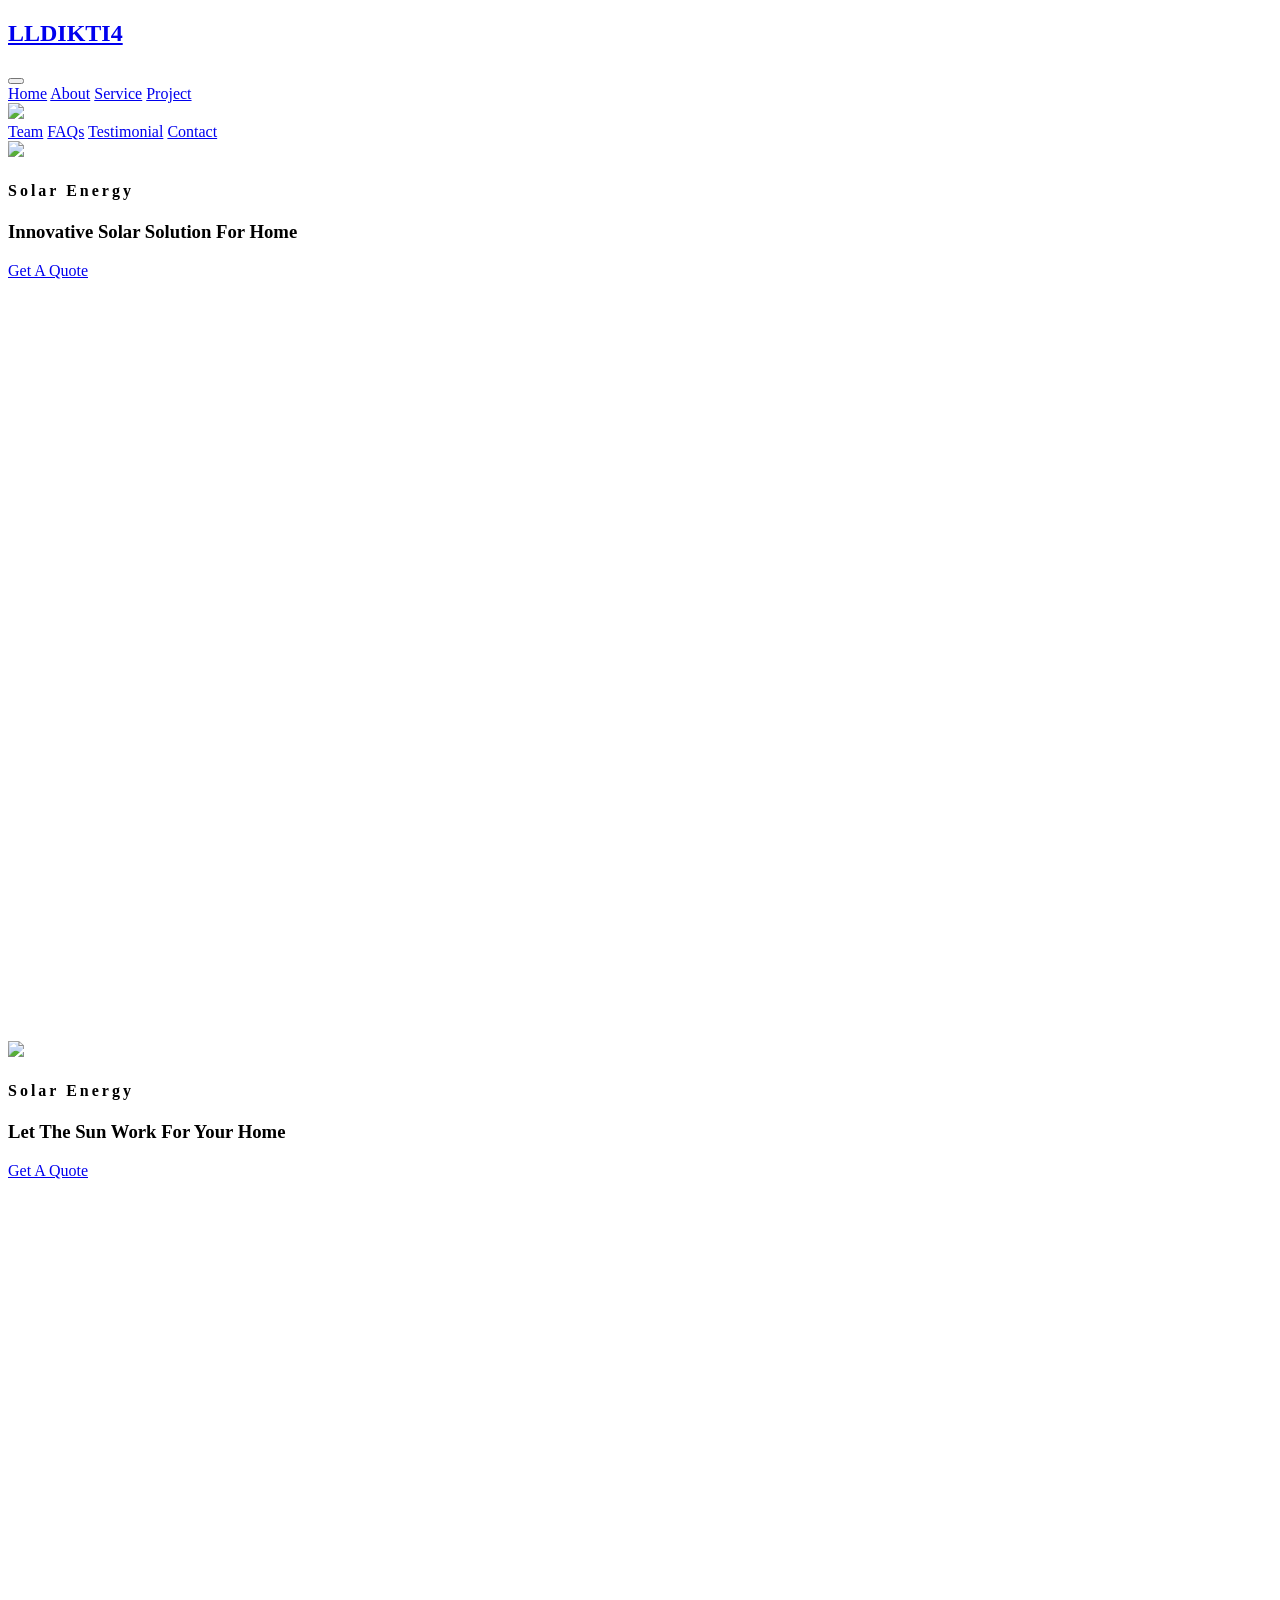
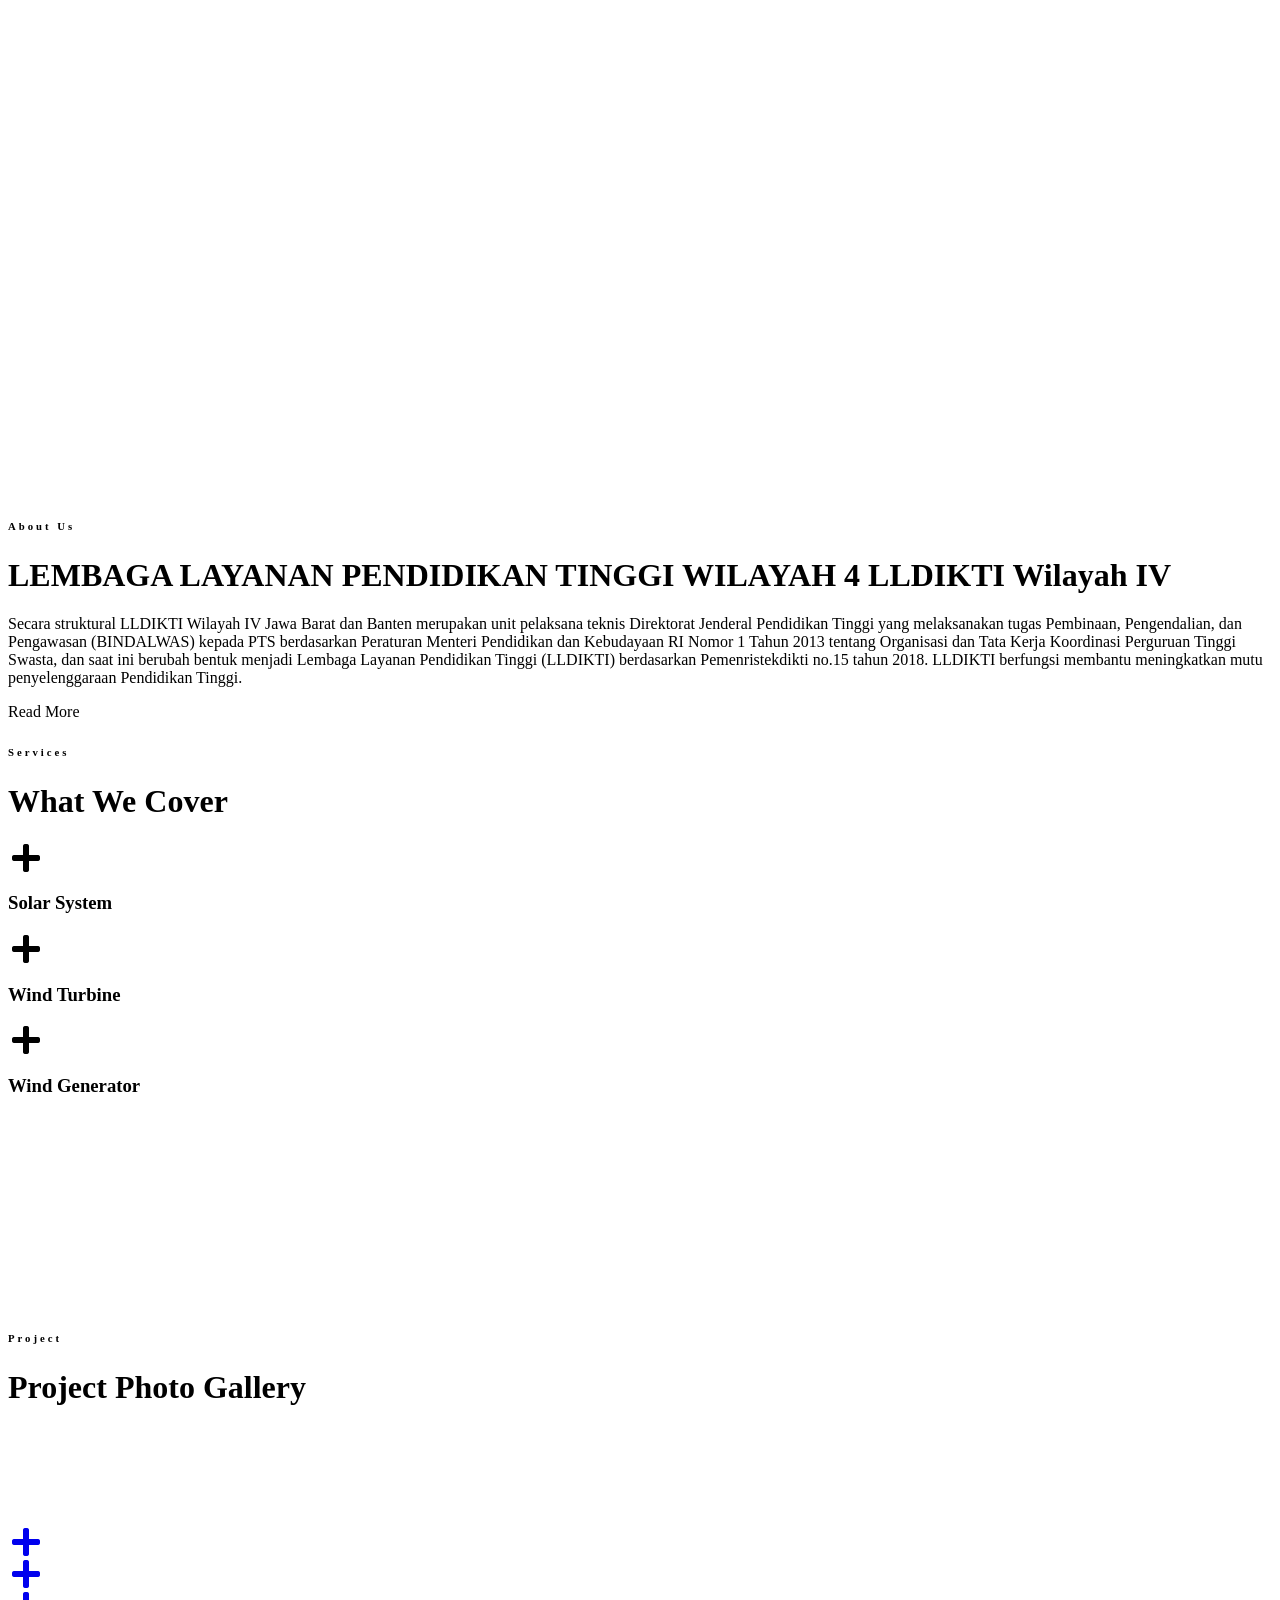
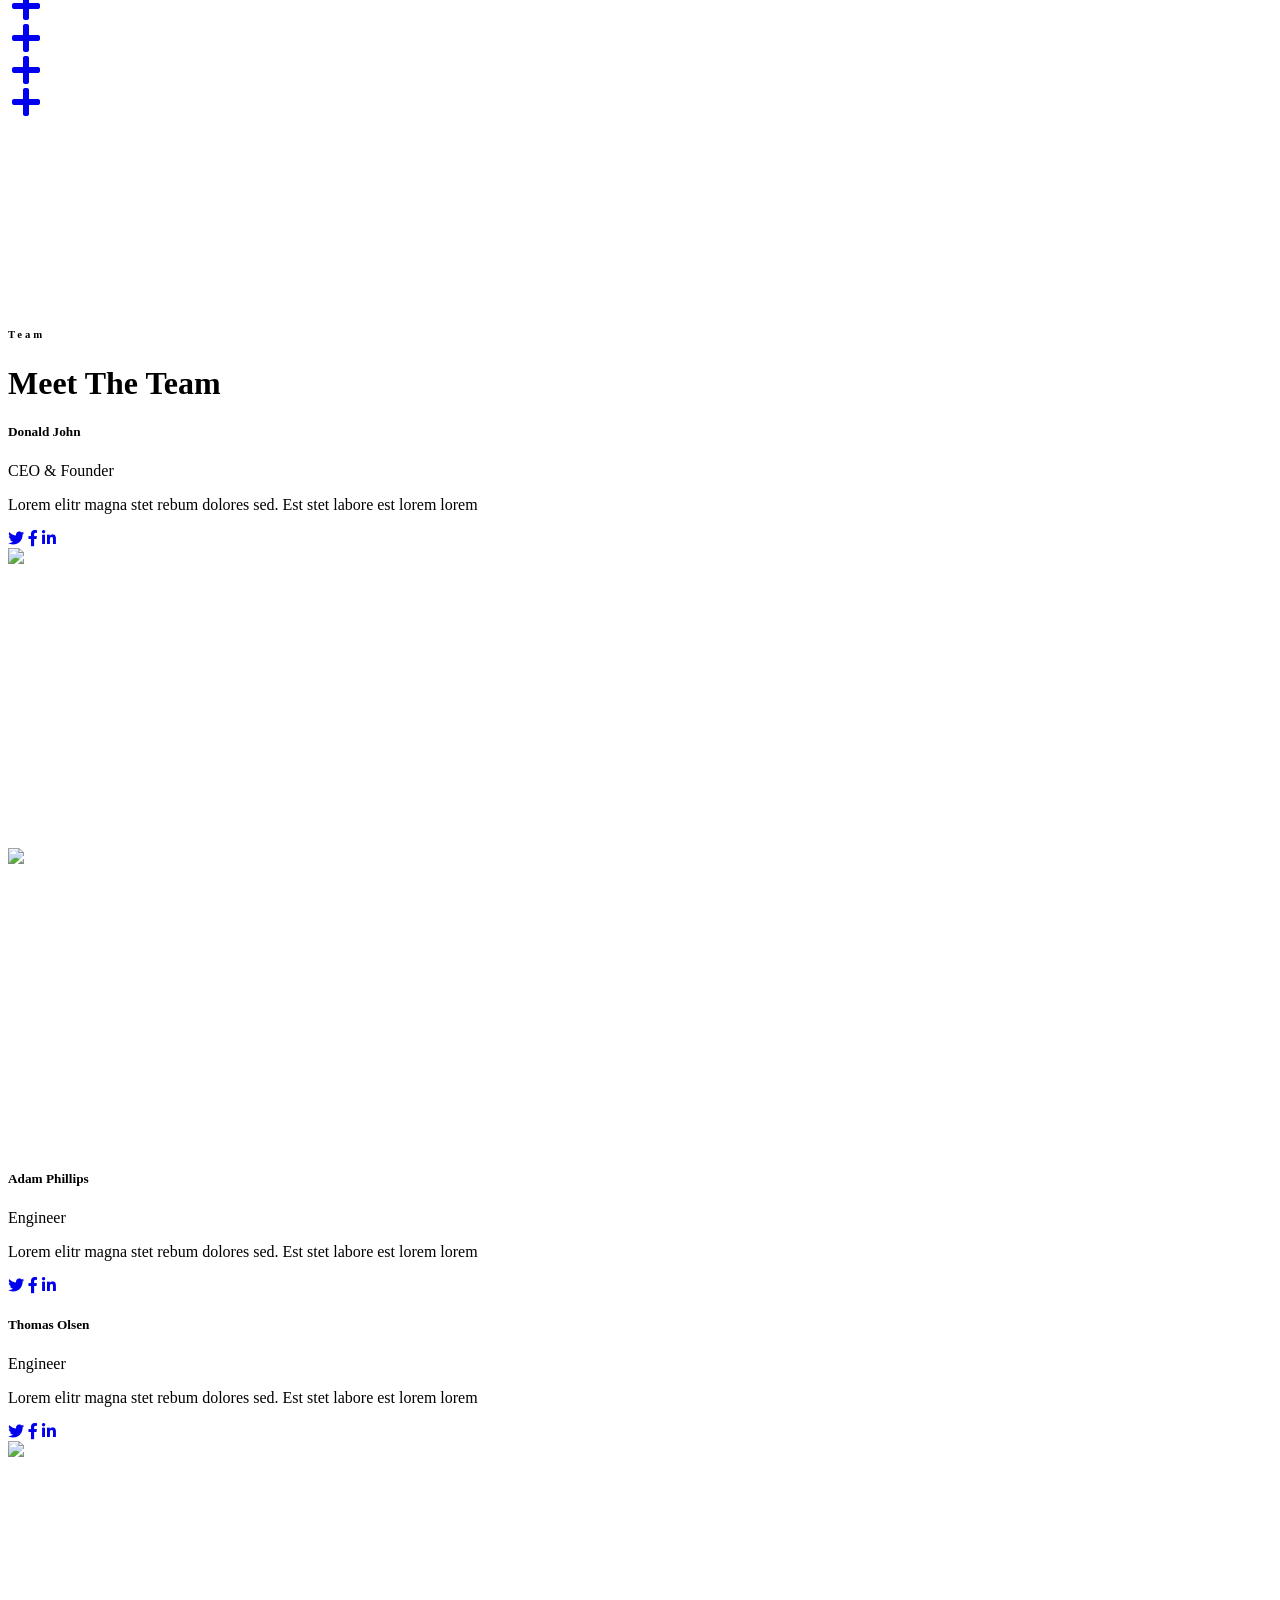
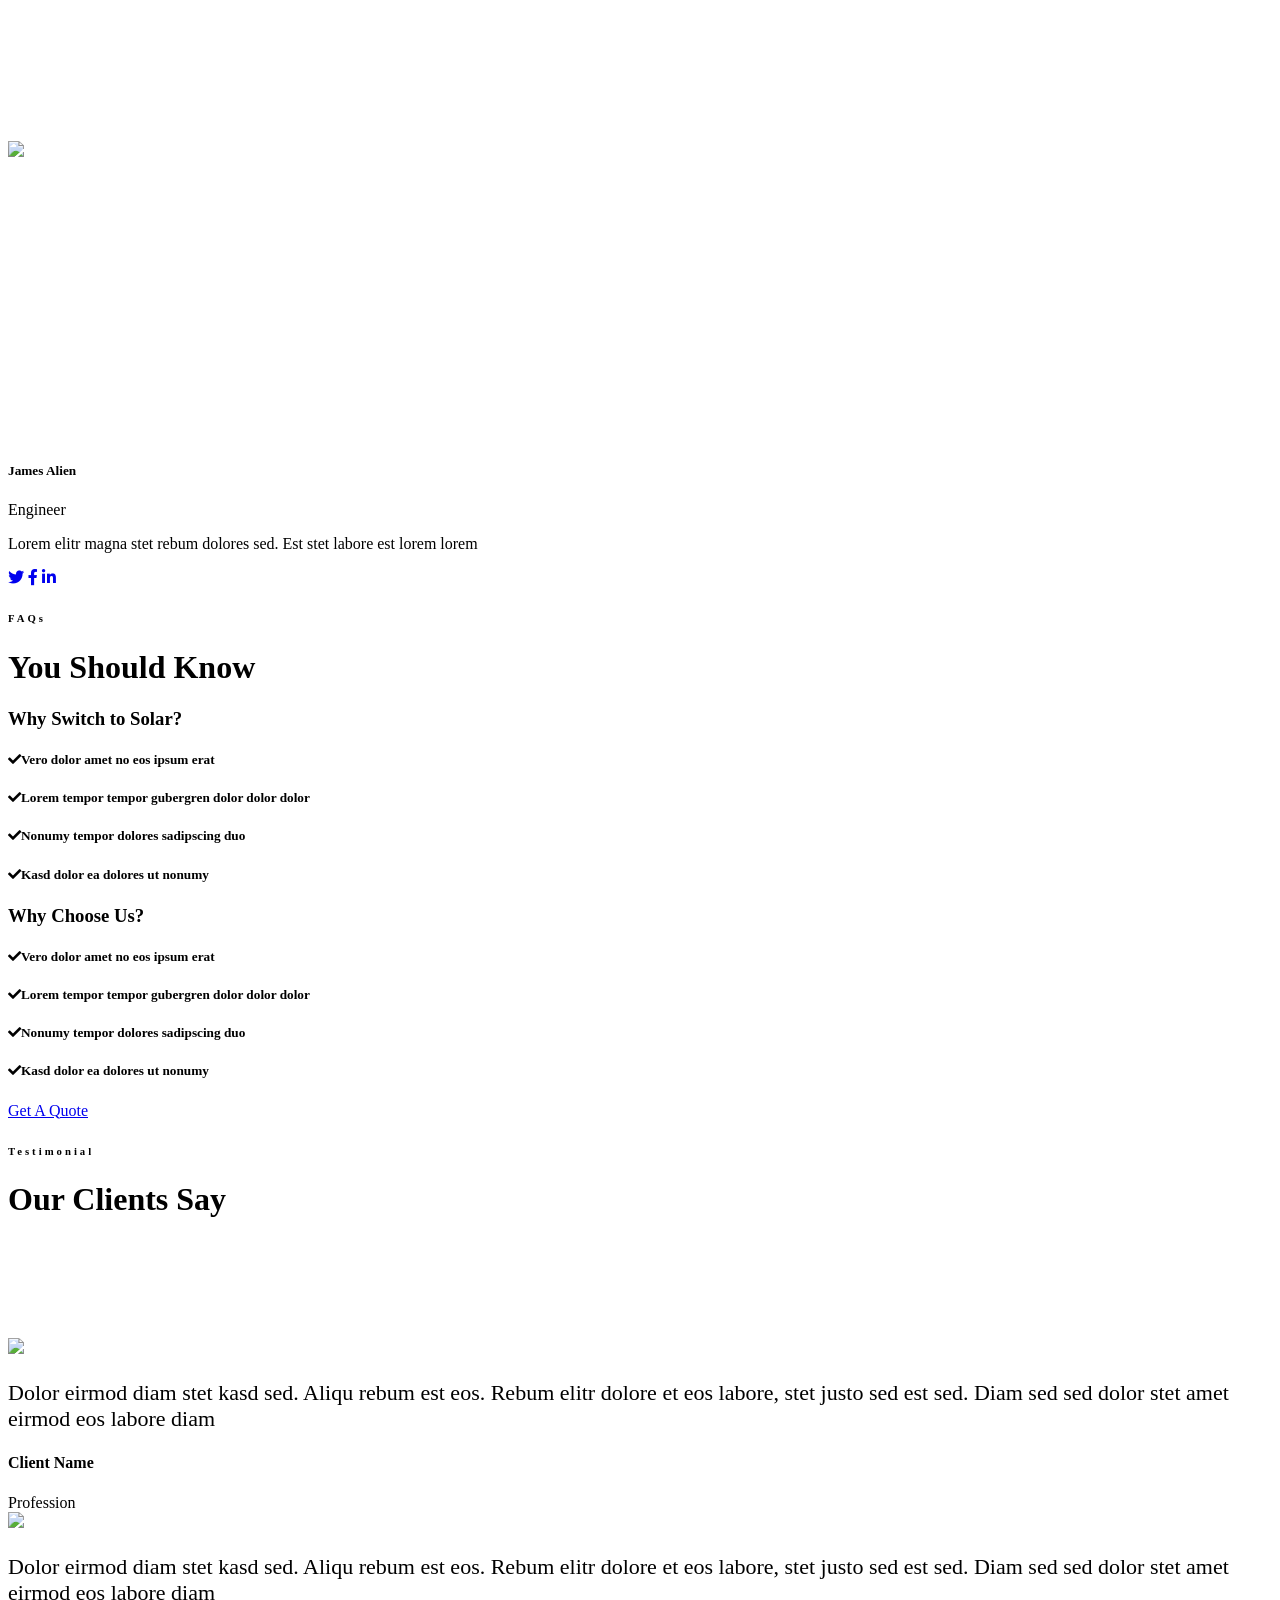
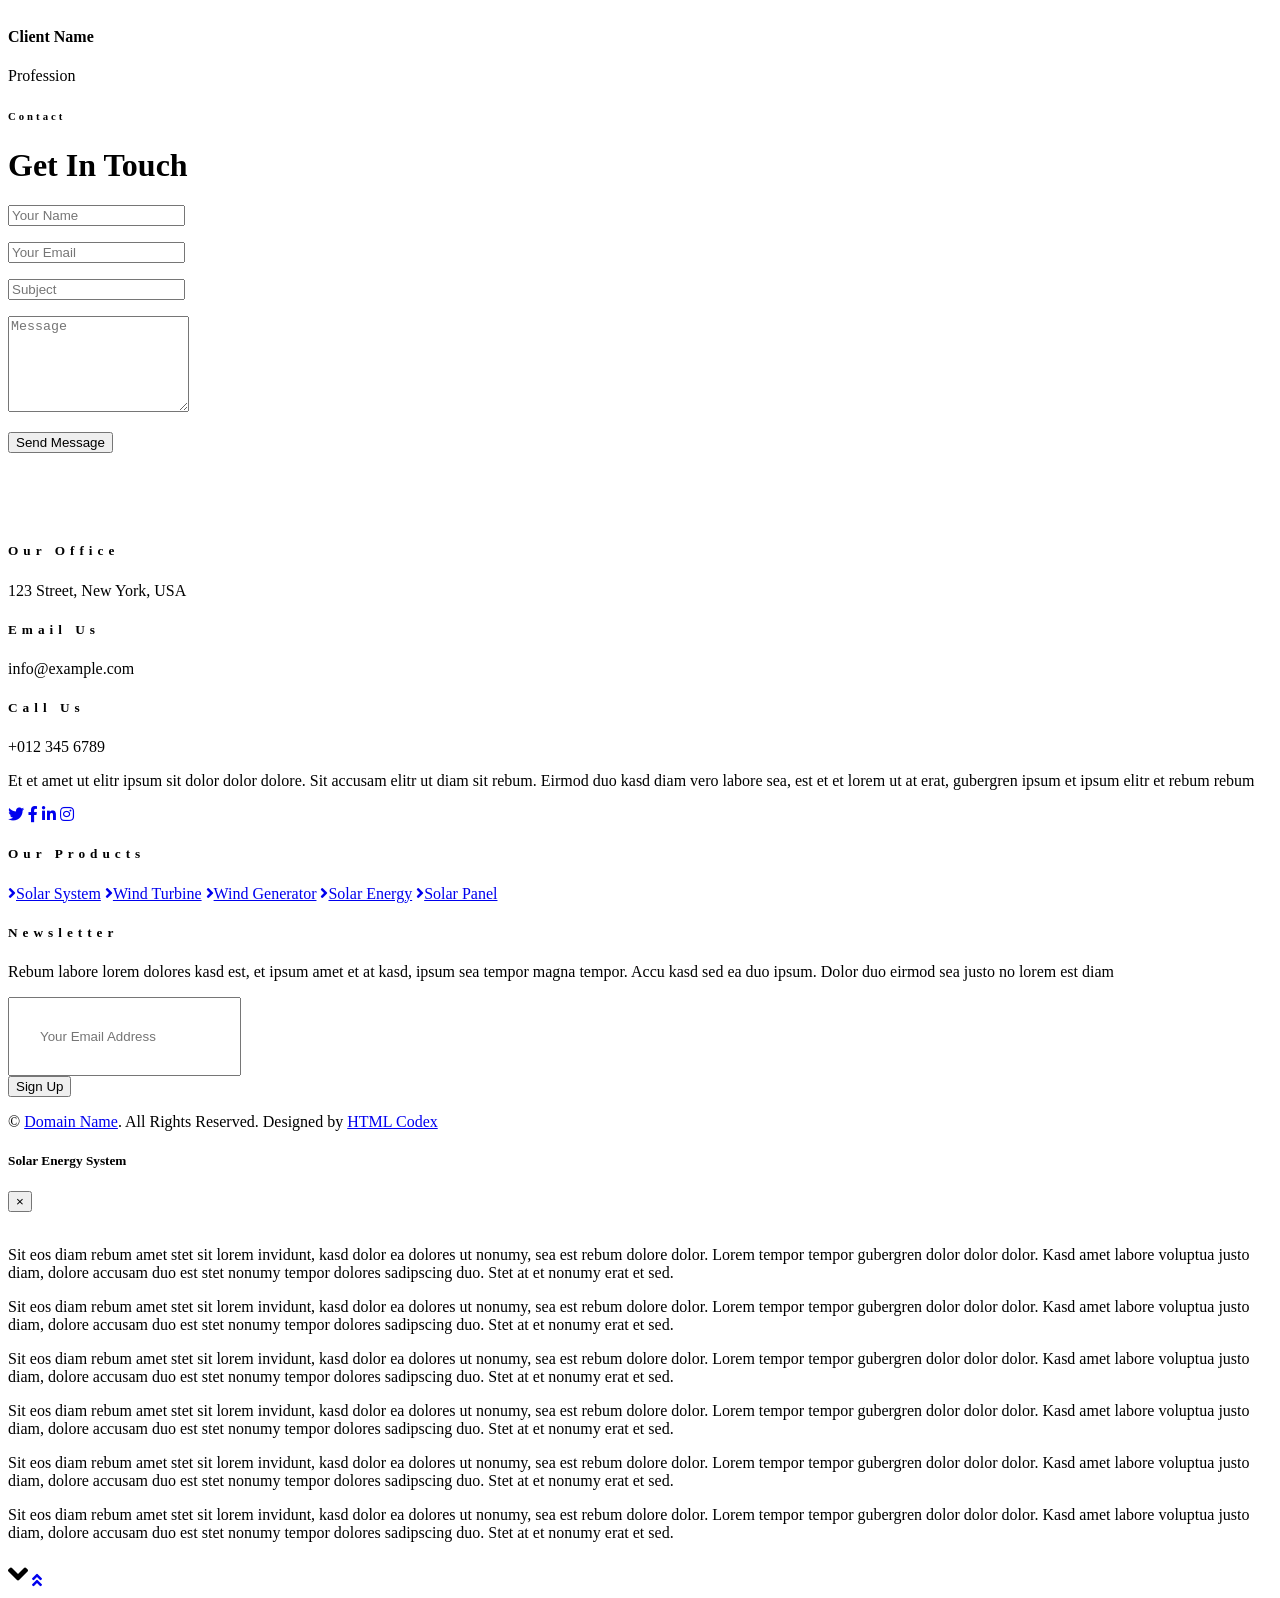
==== websimple/index.html @ 503d49d3 "Add Index" ====
<!DOCTYPE html>
<html lang="en">

<head>
    <meta charset="utf-8">
    <title>Solar - Solar Energy Website Template</title>
    <meta content="width=device-width, initial-scale=1.0" name="viewport">
    <meta content="Free HTML Templates" name="keywords">
    <meta content="Free HTML Templates" name="description">

    <!-- Favicon -->
    <link href="img/favicon.ico" rel="icon">

    <!-- Google Web Fonts -->
    <link rel="preconnect" href="https://fonts.gstatic.com">
    <link href="https://fonts.googleapis.com/css2?family=Montserrat&family=Roboto:wght@500;700&display=swap" rel="stylesheet"> 

    <!-- Font Awesome -->
    <link href="https://cdnjs.cloudflare.com/ajax/libs/font-awesome/5.10.0/css/all.min.css" rel="stylesheet">

    <!-- Libraries Stylesheet -->
    <link href="lib/owlcarousel/assets/owl.carousel.min.css" rel="stylesheet">
    <link href="lib/lightbox/css/lightbox.min.css" rel="stylesheet">

    <!-- Customized Bootstrap Stylesheet -->
    <link href="css/style.css" rel="stylesheet">
</head>

<body data-spy="scroll" data-target=".navbar" data-offset="51">
    <!-- Navbar Start -->
    <nav class="navbar fixed-top shadow-sm navbar-expand-lg bg-dark navbar-dark py-1 py-lg-0 px-lg-5">
        <a href="index.html" class="navbar-brand d-block d-lg-none">
            <h1 class="display-4 text-white text-uppercase m-0">LLDIKTI4</h1>
        </a>
        <button type="button" class="navbar-toggler" data-toggle="collapse" data-target="#navbarCollapse">
            <span class="navbar-toggler-icon"></span>
        </button>
        <div class="collapse navbar-collapse justify-content-between" id="navbarCollapse">
            <div class="navbar-nav ml-auto py-0">
                <a href="#home" class="nav-item nav-link active">Home</a>
                <a href="#about" class="nav-item nav-link">About</a>
                <a href="#service" class="nav-item nav-link">Service</a>
                <a href="#project" class="nav-item nav-link">Project</a>
            </div>
            <a href="index.html" class="navbar-brand bg-primary px-4 mx-3 d-none d-lg-block">
                <img class="navbar-brand bg-primary px-4 mx-3 d-none d-lg-block" src="https://i0.wp.com/www.lldikti4.id/wp-content/uploads/2021/09/LLDIKTI-LOGOrev1-1.png?resize=300%2C56&ssl=1" style="object-fit: cover;">
                
                
            </a>
            <div class="navbar-nav mr-auto py-0">
                <a href="#team" class="nav-item nav-link">Team</a>
                <a href="#faqs" class="nav-item nav-link">FAQs</a>
                <a href="#testimonial" class="nav-item nav-link">Testimonial</a>
                <a href="#contact" class="nav-item nav-link">Contact</a>
            </div>
        </div>
    </nav>
    <!-- Navbar End -->


    <!-- Carousel Start -->
    <div class="container-fluid p-0 mb-5 pb-5" id="home">
        <div id="header-carousel" class="carousel slide carousel-fade" data-ride="carousel">
            <div class="carousel-inner">
                <div class="carousel-item position-relative active" style="height: 100vh; min-height: 400px;">
                    <img class="position-absolute w-100 h-100" src="img/carousel-1.jpg" style="object-fit: cover;">
                    <div class="carousel-caption d-flex flex-column align-items-center justify-content-center">
                        <div class="p-3" style="max-width: 900px;">
                            <h4 class="text-white text-uppercase mb-4" style="letter-spacing: 3px;">Solar Energy</h4>
                            <h3 class="display-2 font-secondary text-white mb-4">Innovative Solar Solution For Home</h3>
                            <a class="btn btn-light font-weight-bold py-3 px-5 mt-2 btn-scroll" href="#contact">Get A Quote</a>
                        </div>
                    </div>
                </div>
                <div class="carousel-item position-relative" style="height: 100vh; min-height: 400px;">
                    <img class="position-absolute w-100 h-100" src="img/carousel-2.jpg" style="object-fit: cover;">
                    <div class="carousel-caption d-flex flex-column align-items-center justify-content-center">
                        <div class="p-3" style="max-width: 900px;">
                            <h4 class="text-white text-uppercase mb-4" style="letter-spacing: 3px;">Solar Energy</h4>
                            <h3 class="display-2 font-secondary text-white mb-4">Let The Sun Work For Your Home</h3>
                            <a class="btn btn-light font-weight-bold py-3 px-5 mt-2 btn-scroll" href="#contact">Get A Quote</a>
                        </div>
                    </div>
                </div>
            </div>
            <a class="carousel-control-prev justify-content-start" href="#header-carousel" data-slide="prev">
                <div class="btn btn-primary px-0" style="width: 68px; height: 68px;">
                    <span class="carousel-control-prev-icon mt-3"></span>
                </div>
            </a>
            <a class="carousel-control-next justify-content-end" href="#header-carousel" data-slide="next">
                <div class="btn btn-primary px-0" style="width: 68px; height: 68px;">
                    <span class="carousel-control-next-icon mt-3"></span>
                </div>
            </a>
        </div>
    </div>
    <!-- Carousel End -->


    <!-- About Start -->
    <div class="container-fluid py-5" id="about">
        <div class="container py-5">
            <div class="row align-items-center">
                <div class="col-lg-5">
                    <img class="img-fluid mb-4 mb-lg-0" src="img/about.jpg" alt="">
                </div>
                <div class="col-lg-7">
                    <h6 class="text-uppercase text-primary mb-3" style="letter-spacing: 3px;">About Us</h6>
                    <h1 class="display-4 mb-3"><span class="text-primary">LEMBAGA LAYANAN PENDIDIKAN TINGGI WILAYAH 4</span> LLDIKTI Wilayah IV</h1>
                    <p>Secara struktural LLDIKTI Wilayah IV Jawa Barat dan Banten merupakan unit pelaksana teknis Direktorat Jenderal Pendidikan Tinggi yang melaksanakan tugas Pembinaan, Pengendalian, dan Pengawasan (BINDALWAS) kepada PTS berdasarkan Peraturan Menteri Pendidikan dan Kebudayaan RI Nomor 1 Tahun 2013 tentang Organisasi dan Tata Kerja Koordinasi Perguruan Tinggi Swasta, dan saat ini berubah bentuk menjadi Lembaga Layanan Pendidikan Tinggi (LLDIKTI) berdasarkan Pemenristekdikti no.15 tahun 2018. LLDIKTI berfungsi membantu meningkatkan mutu penyelenggaraan Pendidikan Tinggi. </p>
                    <a class="btn btn-primary font-weight-bold py-3 px-5 mt-2" type="button" data-toggle="modal" data-target="#exampleModalLong">Read More</a>
                </div>
            </div>
        </div>
    </div>
    <!-- About End -->


    <!-- Service Start -->
    <div class="container-fluid py-5" id="service">
        <div class="container py-5">
            <div class="section-title position-relative text-center">
                <h6 class="text-uppercase text-primary mb-3" style="letter-spacing: 3px;">Services</h6>
                <h1 class="font-secondary display-4">What We Cover</h1>
            </div>
            <div class="row">
                <div class="col-lg-4 mb-3">
                    <div class="product-item mb-2">
                        <div class="product-img">
                            <img class="img-fluid" src="img/product-1.jpg" alt="">
                            <a type="button" class="btn btn-primary" data-toggle="modal" data-target="#exampleModalLong">
                                <i class="fa fa-2x fa-plus text-white"></i>
                            </a>
                        </div>
                        <div class="bg-secondary text-center p-4">
                            <h3 class="m-0">Solar System</h3>
                        </div>
                    </div>
                </div>
                <div class="col-lg-4 mb-3">
                    <div class="product-item mb-2">
                        <div class="product-img">
                            <img class="img-fluid" src="img/product-2.jpg" alt="">
                            <a type="button" class="btn btn-primary" data-toggle="modal" data-target="#exampleModalLong">
                                <i class="fa fa-2x fa-plus text-white"></i>
                            </a>
                        </div>
                        <div class="bg-secondary text-center p-4">
                            <h3 class="m-0">Wind Turbine</h3>
                        </div>
                    </div>
                </div>
                <div class="col-lg-4 mb-3">
                    <div class="product-item mb-2">
                        <div class="product-img">
                            <img class="img-fluid" src="img/product-3.jpg" alt="">
                            <a type="button" class="btn btn-primary" data-toggle="modal" data-target="#exampleModalLong">
                                <i class="fa fa-2x fa-plus text-white"></i>
                            </a>
                        </div>
                        <div class="bg-secondary text-center p-4">
                            <h3 class="m-0">Wind Generator</h3>
                        </div>
                    </div>
                </div>
            </div>
        </div>
    </div>
    <!-- Service End -->


    <!-- Gallery Start -->
    <div class="container-fluid bg-gallery" id="project" style="padding: 120px 0; margin: 90px 0;">
        <div class="section-title position-relative text-center" style="margin-bottom: 120px;">
            <h6 class="text-uppercase text-primary mb-3" style="letter-spacing: 3px;">Project</h6>
            <h1 class="font-secondary display-4 text-white">Project Photo Gallery</h1>
        </div>
        <div class="owl-carousel gallery-carousel">
            <div class="gallery-item">
                <img class="img-fluid w-100" src="img/gallery-1.jpg" alt="">
                <a class="btn btn-primary" href="img/gallery-1.jpg" data-lightbox="gallery">
                    <i class="fa fa-2x fa-plus text-white"></i>
                </a>
            </div>
            <div class="gallery-item">
                <img class="img-fluid w-100" src="img/gallery-2.jpg" alt="">
                <a class="btn btn-primary" href="img/gallery-2.jpg" data-lightbox="gallery">
                    <i class="fa fa-2x fa-plus text-white"></i>
                </a>
            </div>
            <div class="gallery-item">
                <img class="img-fluid w-100" src="img/gallery-3.jpg" alt="">
                <a class="btn btn-primary" href="img/gallery-3.jpg" data-lightbox="gallery">
                    <i class="fa fa-2x fa-plus text-white"></i>
                </a>
            </div>
            <div class="gallery-item">
                <img class="img-fluid w-100" src="img/gallery-4.jpg" alt="">
                <a class="btn btn-primary" href="img/gallery-4.jpg" data-lightbox="gallery">
                    <i class="fa fa-2x fa-plus text-white"></i>
                </a>
            </div>
            <div class="gallery-item">
                <img class="img-fluid w-100" src="img/gallery-5.jpg" alt="">
                <a class="btn btn-primary" href="img/gallery-5.jpg" data-lightbox="gallery">
                    <i class="fa fa-2x fa-plus text-white"></i>
                </a>
            </div>
            <div class="gallery-item">
                <img class="img-fluid w-100" src="img/gallery-6.jpg" alt="">
                <a class="btn btn-primary" href="img/gallery-6.jpg" data-lightbox="gallery">
                    <i class="fa fa-2x fa-plus text-white"></i>
                </a>
            </div>
        </div>
    </div>
    <!-- Gallery End -->


    <!-- Team Start -->
    <div class="container-fluid py-5" id="team">
        <div class="container py-5">
            <div class="section-title position-relative text-center">
                <h6 class="text-uppercase text-primary mb-3" style="letter-spacing: 3px;">Team</h6>
                <h1 class="font-secondary display-4">Meet The Team</h1>
            </div>
            <div class="row justify-content-lg-start m-0 mb-4 pb-2 mb-sm-0 pb-sm-0">
                <div class="col-lg-6 p-0">
                    <div class="row m-0">
                        <div class="col-sm-6 p-0 text-center">
                            <div class="h-100 d-flex flex-column justify-content-center bg-secondary p-4">
                                <h5 class="mb-2">Donald John</h5>
                                <p class="text-muted font-italic mb-2">CEO & Founder</p>
                                <p>Lorem elitr magna stet rebum dolores sed. Est stet labore est lorem lorem</p>
                                <div class="position-relative mb-2">
                                    <a class="btn btn-outline-primary btn-square mr-1" href="#"><i class="fab fa-twitter"></i></a>
                                    <a class="btn btn-outline-primary btn-square mr-1" href="#"><i class="fab fa-facebook-f"></i></a>
                                    <a class="btn btn-outline-primary btn-square mr-1" href="#"><i class="fab fa-linkedin-in"></i></a>
                                </div>
                            </div>
                        </div>
                        <div class="col-sm-6 p-0" style="min-height: 300px;">
                            <img class="position-absolute w-100 h-100" src="img/team-1.jpg" style="object-fit: cover;">
                        </div>
                    </div>
                </div>
            </div>
            <div class="row justify-content-lg-end m-0 mb-4 pb-2 mb-sm-0 pb-sm-0">
                <div class="col-lg-6 p-0">
                    <div class="row m-0">
                        <div class="col-sm-6 p-0" style="min-height: 300px;">
                            <img class="position-absolute w-100 h-100" src="img/team-2.jpg" style="object-fit: cover;">
                        </div>
                        <div class="col-sm-6 p-0 text-center">
                            <div class="h-100 d-flex flex-column justify-content-center bg-secondary p-4">
                                <h5 class="mb-2">Adam Phillips</h5>
                                <p class="text-muted font-italic mb-2">Engineer</p>
                                <p>Lorem elitr magna stet rebum dolores sed. Est stet labore est lorem lorem</p>
                                <div class="position-relative mb-2">
                                    <a class="btn btn-outline-primary btn-square mr-1" href="#"><i class="fab fa-twitter"></i></a>
                                    <a class="btn btn-outline-primary btn-square mr-1" href="#"><i class="fab fa-facebook-f"></i></a>
                                    <a class="btn btn-outline-primary btn-square mr-1" href="#"><i class="fab fa-linkedin-in"></i></a>
                                </div>
                            </div>
                        </div>
                    </div>
                </div>
            </div>
            <div class="row justify-content-lg-start m-0 mb-4 pb-2 mb-sm-0 pb-sm-0">
                <div class="col-lg-6 p-0">
                    <div class="row m-0">
                        <div class="col-sm-6 p-0 text-center">
                            <div class="h-100 d-flex flex-column justify-content-center bg-secondary p-4">
                                <h5 class="mb-2">Thomas Olsen</h5>
                                <p class="text-muted font-italic mb-2">Engineer</p>
                                <p>Lorem elitr magna stet rebum dolores sed. Est stet labore est lorem lorem</p>
                                <div class="position-relative mb-2">
                                    <a class="btn btn-outline-primary btn-square mr-1" href="#"><i class="fab fa-twitter"></i></a>
                                    <a class="btn btn-outline-primary btn-square mr-1" href="#"><i class="fab fa-facebook-f"></i></a>
                                    <a class="btn btn-outline-primary btn-square mr-1" href="#"><i class="fab fa-linkedin-in"></i></a>
                                </div>
                            </div>
                        </div>
                        <div class="col-sm-6 p-0" style="min-height: 300px;">
                            <img class="position-absolute w-100 h-100" src="img/team-3.jpg" style="object-fit: cover;">
                        </div>
                    </div>
                </div>
            </div>
            <div class="row justify-content-lg-end m-0">
                <div class="col-lg-6 p-0">
                    <div class="row m-0">
                        <div class="col-sm-6 p-0" style="min-height: 300px;">
                            <img class="position-absolute w-100 h-100" src="img/team-4.jpg" style="object-fit: cover;">
                        </div>
                        <div class="col-sm-6 p-0 text-center">
                            <div class="h-100 d-flex flex-column justify-content-center bg-secondary p-4">
                                <h5 class="mb-2">James Alien</h5>
                                <p class="text-muted font-italic mb-2">Engineer</p>
                                <p>Lorem elitr magna stet rebum dolores sed. Est stet labore est lorem lorem</p>
                                <div class="position-relative mb-2">
                                    <a class="btn btn-outline-primary btn-square mr-1" href="#"><i class="fab fa-twitter"></i></a>
                                    <a class="btn btn-outline-primary btn-square mr-1" href="#"><i class="fab fa-facebook-f"></i></a>
                                    <a class="btn btn-outline-primary btn-square mr-1" href="#"><i class="fab fa-linkedin-in"></i></a>
                                </div>
                            </div>
                        </div>
                    </div>
                </div>
            </div>
        </div>
    </div>
    <!-- Team End -->


    <!-- FAQs Start -->
    <div class="container-fluid py-5" id="faqs">
        <div class="container py-5">
            <div class="section-title position-relative text-center">
                <h6 class="text-uppercase text-primary mb-3" style="letter-spacing: 3px;">FAQs</h6>
                <h1 class="display-4">You Should Know</h1>
            </div>
            <div class="row">
                <div class="col-md-6 border-right border-primary">
                    <div class="text-center text-md-right mr-md-3 mb-4 mb-md-0">
                        <h3 class="mb-4">Why Switch to Solar?</h3>
                        <h5 class="mb-3"><i class="fa fa-check text-success float-md-right mr-2 mr-md-0 ml-md-2"></i>Vero dolor amet no eos ipsum erat</h5>
                        <h5 class="mb-3"><i class="fa fa-check text-success float-md-right mr-2 mr-md-0 ml-md-2"></i>Lorem tempor tempor gubergren dolor dolor dolor</h5>
                        <h5 class="mb-3"><i class="fa fa-check text-success float-md-right mr-2 mr-md-0 ml-md-2"></i>Nonumy tempor dolores sadipscing duo</h5>
                        <h5 class="mb-0"><i class="fa fa-check text-success float-md-right mr-2 mr-md-0 ml-md-2"></i>Kasd dolor ea dolores ut nonumy</h5>
                    </div>
                </div>
                <div class="col-md-6">
                    <div class="text-center text-md-left ml-md-3">
                        <h3 class="mb-4">Why Choose Us?</h3>
                        <h5 class="mb-3"><i class="fa fa-check text-success mr-2"></i>Vero dolor amet no eos ipsum erat</h5>
                        <h5 class="mb-3"><i class="fa fa-check text-success mr-2"></i>Lorem tempor tempor gubergren dolor dolor dolor</h5>
                        <h5 class="mb-3"><i class="fa fa-check text-success mr-2"></i>Nonumy tempor dolores sadipscing duo</h5>
                        <h5 class="mb-0"><i class="fa fa-check text-success mr-2"></i>Kasd dolor ea dolores ut nonumy</h5>
                    </div>
                </div>
                <div class="col-md-12 text-center pt-3">
                    <a class="btn btn-primary font-weight-bold py-3 px-5 mt-4 btn-scroll" href="#contact">Get A Quote</a>
                </div>
            </div>
        </div>
    </div>
    <!-- FAQs End -->


    <!-- Testimonial Start -->
    <div class="container-fluid py-5" id="testimonial">
        <div class="container py-5">
            <div class="section-title position-relative text-center" style="margin-bottom: 120px;">
                <h6 class="text-uppercase text-primary mb-3" style="letter-spacing: 3px;">Testimonial</h6>
                <h1 class="display-4">Our Clients Say</h1>
            </div>
            <div class="row justify-content-center">
                <div class="col-lg-8">
                    <div class="owl-carousel testimonial-carousel">
                        <div class="text-center">
                            <img class="img-fluid mx-auto mb-3" src="img/testimonial-1.jpg" style="width: 100px;">
                            <p style="font-size: 22px;">Dolor eirmod diam stet kasd sed. Aliqu rebum est eos. Rebum elitr dolore et eos labore, stet justo sed est sed. Diam sed sed dolor stet amet eirmod eos labore diam</p>
                            <h4>Client Name</h4>
                            <span>Profession</span>
                        </div>
                        <div class="text-center">
                            <img class="img-fluid mx-auto mb-3" src="img/testimonial-2.jpg" style="width: 100px;">
                            <p style="font-size: 22px;">Dolor eirmod diam stet kasd sed. Aliqu rebum est eos. Rebum elitr dolore et eos labore, stet justo sed est sed. Diam sed sed dolor stet amet eirmod eos labore diam</p>
                            <h4>Client Name</h4>
                            <span>Profession</span>
                        </div>
                    </div>
                </div>
            </div>
        </div>
    </div>
    <!-- Testimonial End -->


    <!-- Contact Start -->
    <div class="container-fluid py-5" id="contact">
        <div class="container py-5">
            <div class="section-title position-relative text-center">
                <h6 class="text-uppercase text-primary mb-3" style="letter-spacing: 3px;">Contact</h6>
                <h1 class="font-secondary display-4">Get In Touch</h1>
            </div>
            <div class="row justify-content-center">

                
                <div class="col-lg-8">
                    <div class="contact-form">
                        <div id="success"></div>
                        <form name="sentMessage" id="contactForm" novalidate="novalidate">
                            <div class="form-row">
                                <div class="col-sm-6 control-group">
                                    <input type="text" class="form-control bg-secondary border-0 py-4 px-3" id="name" placeholder="Your Name" required="required" data-validation-required-message="Please enter your name" />
                                    <p class="help-block text-danger"></p>
                                </div>
                                <div class="col-sm-6 control-group">
                                    <input type="email" class="form-control bg-secondary border-0 py-4 px-3" id="email" placeholder="Your Email" required="required" data-validation-required-message="Please enter your email" />
                                    <p class="help-block text-danger"></p>
                                </div>
                            </div>
                            <div class="control-group">
                                <input type="text" class="form-control bg-secondary border-0 py-4 px-3" id="subject" placeholder="Subject" required="required" data-validation-required-message="Please enter a subject" />
                                <p class="help-block text-danger"></p>
                            </div>
                            <div class="control-group">
                                <textarea class="form-control bg-secondary border-0 py-2 px-3" rows="6" id="message" placeholder="Message" required="required" data-validation-required-message="Please enter your message"></textarea>
                                <p class="help-block text-danger"></p>
                            </div>
                            <div class="text-center">
                                <button class="btn btn-primary font-weight-bold py-3 px-5" type="submit" id="sendMessageButton">Send Message</button>
                            </div>
                        </form>
                    </div>
                </div>
            </div>
        </div>
    </div>
    <!-- Contact End -->


    <!-- Footer Start -->
    <div class="container-fluid bg-dark text-white py-5 px-sm-3 px-lg-5" style="margin-top: 90px;">
        <div class="row pt-5">
            <div class="col-12 mb-4 px-4">
                <div class="row mb-5 p-4" style="background: rgba(256, 256, 256, .05);">
                    <div class="col-md-4">
                        <div class="text-md-center">
                            <h5 class="text-primary text-uppercase mb-2" style="letter-spacing: 5px;">Our Office</h5>
                            <p class="mb-4 m-md-0">123 Street, New York, USA</p>
                        </div>
                    </div>
                    <div class="col-md-4">
                        <div class="text-md-center">
                            <h5 class="text-primary text-uppercase mb-2" style="letter-spacing: 5px;">Email Us</h5>
                            <p class="mb-4 m-md-0">info@example.com</p>
                        </div>
                    </div>
                    <div class="col-md-4">
                        <div class="text-md-center">
                            <h5 class="text-primary text-uppercase mb-2" style="letter-spacing: 5px;">Call Us</h5>
                            <p class="m-0">+012 345 6789</p>
                        </div>
                    </div>
                </div>
            </div>
            <div class="col-lg-7 col-md-12">
                <div class="row">
                    <div class="col-md-6 mb-5">
                        <p>Et et amet ut elitr ipsum sit dolor dolor dolore. Sit accusam elitr ut diam sit rebum. Eirmod duo kasd diam vero labore sea, est et et lorem ut at erat, gubergren ipsum et ipsum elitr et rebum rebum</p>
                        <div class="d-flex justify-content-start mt-4">
                            <a class="btn btn-lg btn-outline-light btn-lg-square mr-2" href="#"><i class="fab fa-twitter"></i></a>
                            <a class="btn btn-lg btn-outline-light btn-lg-square mr-2" href="#"><i class="fab fa-facebook-f"></i></a>
                            <a class="btn btn-lg btn-outline-light btn-lg-square mr-2" href="#"><i class="fab fa-linkedin-in"></i></a>
                            <a class="btn btn-lg btn-outline-light btn-lg-square" href="#"><i class="fab fa-instagram"></i></a>
                        </div>
                    </div>
                    <div class="col-md-6 mb-5">
                        <h5 class="text-primary text-uppercase mb-4" style="letter-spacing: 5px;">Our Products</h5>
                        <div class="d-flex flex-column justify-content-start">
                            <a class="text-white btn-scroll mb-2" href="#service"><i class="fa fa-angle-right mr-2"></i>Solar System</a>
                            <a class="text-white btn-scroll mb-2" href="#service"><i class="fa fa-angle-right mr-2"></i>Wind Turbine</a>
                            <a class="text-white btn-scroll mb-2" href="#service"><i class="fa fa-angle-right mr-2"></i>Wind Generator</a>
                            <a class="text-white btn-scroll mb-2" href="#service"><i class="fa fa-angle-right mr-2"></i>Solar Energy</a>
                            <a class="text-white btn-scroll" href="#service"><i class="fa fa-angle-right mr-2"></i>Solar Panel</a>
                        </div>
                    </div>
                </div>
            </div>
            <div class="col-lg-5 col-md-12 mb-5">
                <h5 class="text-primary text-uppercase mb-4" style="letter-spacing: 5px;">Newsletter</h5>
                <p>Rebum labore lorem dolores kasd est, et ipsum amet et at kasd, ipsum sea tempor magna tempor. Accu kasd sed ea duo ipsum. Dolor duo eirmod sea justo no lorem est diam</p>
                <div class="w-100">
                    <div class="input-group">
                        <input type="text" class="form-control border-light" style="padding: 30px;" placeholder="Your Email Address">
                        <div class="input-group-append">
                            <button class="btn btn-primary px-4">Sign Up</button>
                        </div>
                    </div>
                </div>
            </div>
        </div>
    </div>
    <div class="container-fluid bg-dark text-white text-center border-top py-4 px-sm-3 px-md-5" style="border-color: rgba(256, 256, 256, .05) !important;">
        <p class="m-0 text-white">&copy; <a href="#">Domain Name</a>. All Rights Reserved. Designed by <a href="https://htmlcodex.com">HTML Codex</a></p>
    </div>
    <!-- Footer End -->


    

    <!-- Modal -->
    <div class="modal fade" id="exampleModalLong" tabindex="-1" role="dialog" aria-labelledby="exampleModalLongTitle"
        aria-hidden="true">
        <div class="modal-dialog modal-lg" role="document">
            <div class="modal-content">
                <div class="modal-header">
                    <h5 class="modal-title" id="exampleModalLongTitle">Solar Energy System</h5>
                    <button type="button" class="close" data-dismiss="modal" aria-label="Close">
                        <span aria-hidden="true">&times;</span>
                    </button>
                </div>
                <div class="modal-body">
                    <img class="img-fluid mb-4" src="img/carousel-1.jpg" alt="">
                    <p>Sit eos diam rebum amet stet sit lorem invidunt, kasd dolor ea dolores ut nonumy, sea est rebum dolore dolor. Lorem tempor tempor gubergren dolor dolor dolor. Kasd amet labore voluptua justo diam, dolore accusam duo est stet nonumy tempor dolores sadipscing duo. Stet at et nonumy erat et sed.</p>
                    <p>Sit eos diam rebum amet stet sit lorem invidunt, kasd dolor ea dolores ut nonumy, sea est rebum dolore dolor. Lorem tempor tempor gubergren dolor dolor dolor. Kasd amet labore voluptua justo diam, dolore accusam duo est stet nonumy tempor dolores sadipscing duo. Stet at et nonumy erat et sed.</p>
                    <p>Sit eos diam rebum amet stet sit lorem invidunt, kasd dolor ea dolores ut nonumy, sea est rebum dolore dolor. Lorem tempor tempor gubergren dolor dolor dolor. Kasd amet labore voluptua justo diam, dolore accusam duo est stet nonumy tempor dolores sadipscing duo. Stet at et nonumy erat et sed.</p>
                    <p>Sit eos diam rebum amet stet sit lorem invidunt, kasd dolor ea dolores ut nonumy, sea est rebum dolore dolor. Lorem tempor tempor gubergren dolor dolor dolor. Kasd amet labore voluptua justo diam, dolore accusam duo est stet nonumy tempor dolores sadipscing duo. Stet at et nonumy erat et sed.</p>
                    <p>Sit eos diam rebum amet stet sit lorem invidunt, kasd dolor ea dolores ut nonumy, sea est rebum dolore dolor. Lorem tempor tempor gubergren dolor dolor dolor. Kasd amet labore voluptua justo diam, dolore accusam duo est stet nonumy tempor dolores sadipscing duo. Stet at et nonumy erat et sed.</p>
                    <p>Sit eos diam rebum amet stet sit lorem invidunt, kasd dolor ea dolores ut nonumy, sea est rebum dolore dolor. Lorem tempor tempor gubergren dolor dolor dolor. Kasd amet labore voluptua justo diam, dolore accusam duo est stet nonumy tempor dolores sadipscing duo. Stet at et nonumy erat et sed.</p>
                </div>
            </div>
        </div>
    </div>
    <!-- Modal -->


    <!-- Scroll to Bottom -->
    <i class="fa fa-2x fa-angle-down text-white scroll-to-bottom"></i>

    <!-- Back to Top -->
    <a href="#" class="btn btn-lg btn-outline-primary btn-lg-square back-to-top"><i class="fa fa-angle-double-up"></i></a>


    <!-- JavaScript Libraries -->
    <script src="https://code.jquery.com/jquery-3.4.1.min.js"></script>
    <script src="https://stackpath.bootstrapcdn.com/bootstrap/4.4.1/js/bootstrap.bundle.min.js"></script>
    <script src="lib/easing/easing.min.js"></script>
    <script src="lib/waypoints/waypoints.min.js"></script>
    <script src="lib/owlcarousel/owl.carousel.min.js"></script>
    <script src="lib/isotope/isotope.pkgd.min.js"></script>
    <script src="lib/lightbox/js/lightbox.min.js"></script>

    <!-- Contact Javascript File -->
    <script src="mail/jqBootstrapValidation.min.js"></script>
    <script src="mail/contact.js"></script>

    <!-- Template Javascript -->
    <script src="js/main.js"></script>
</body>

</html>
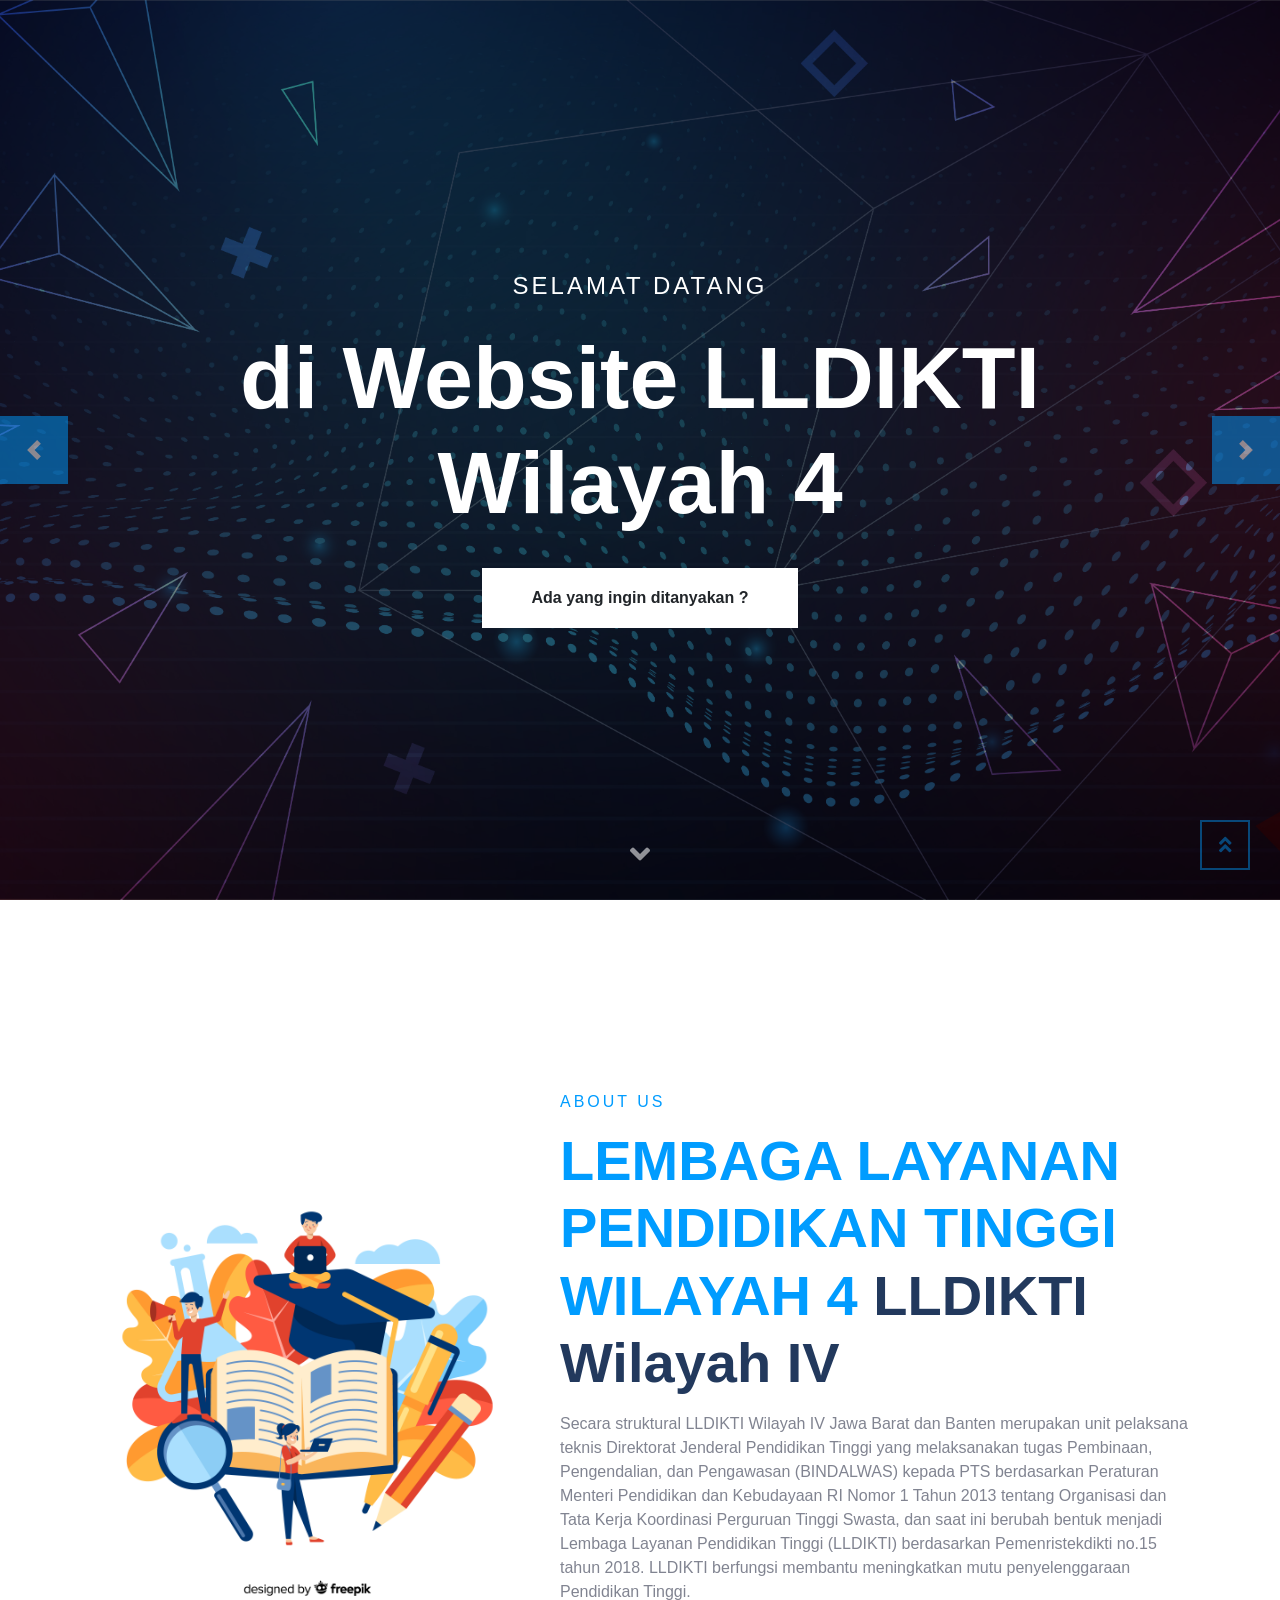
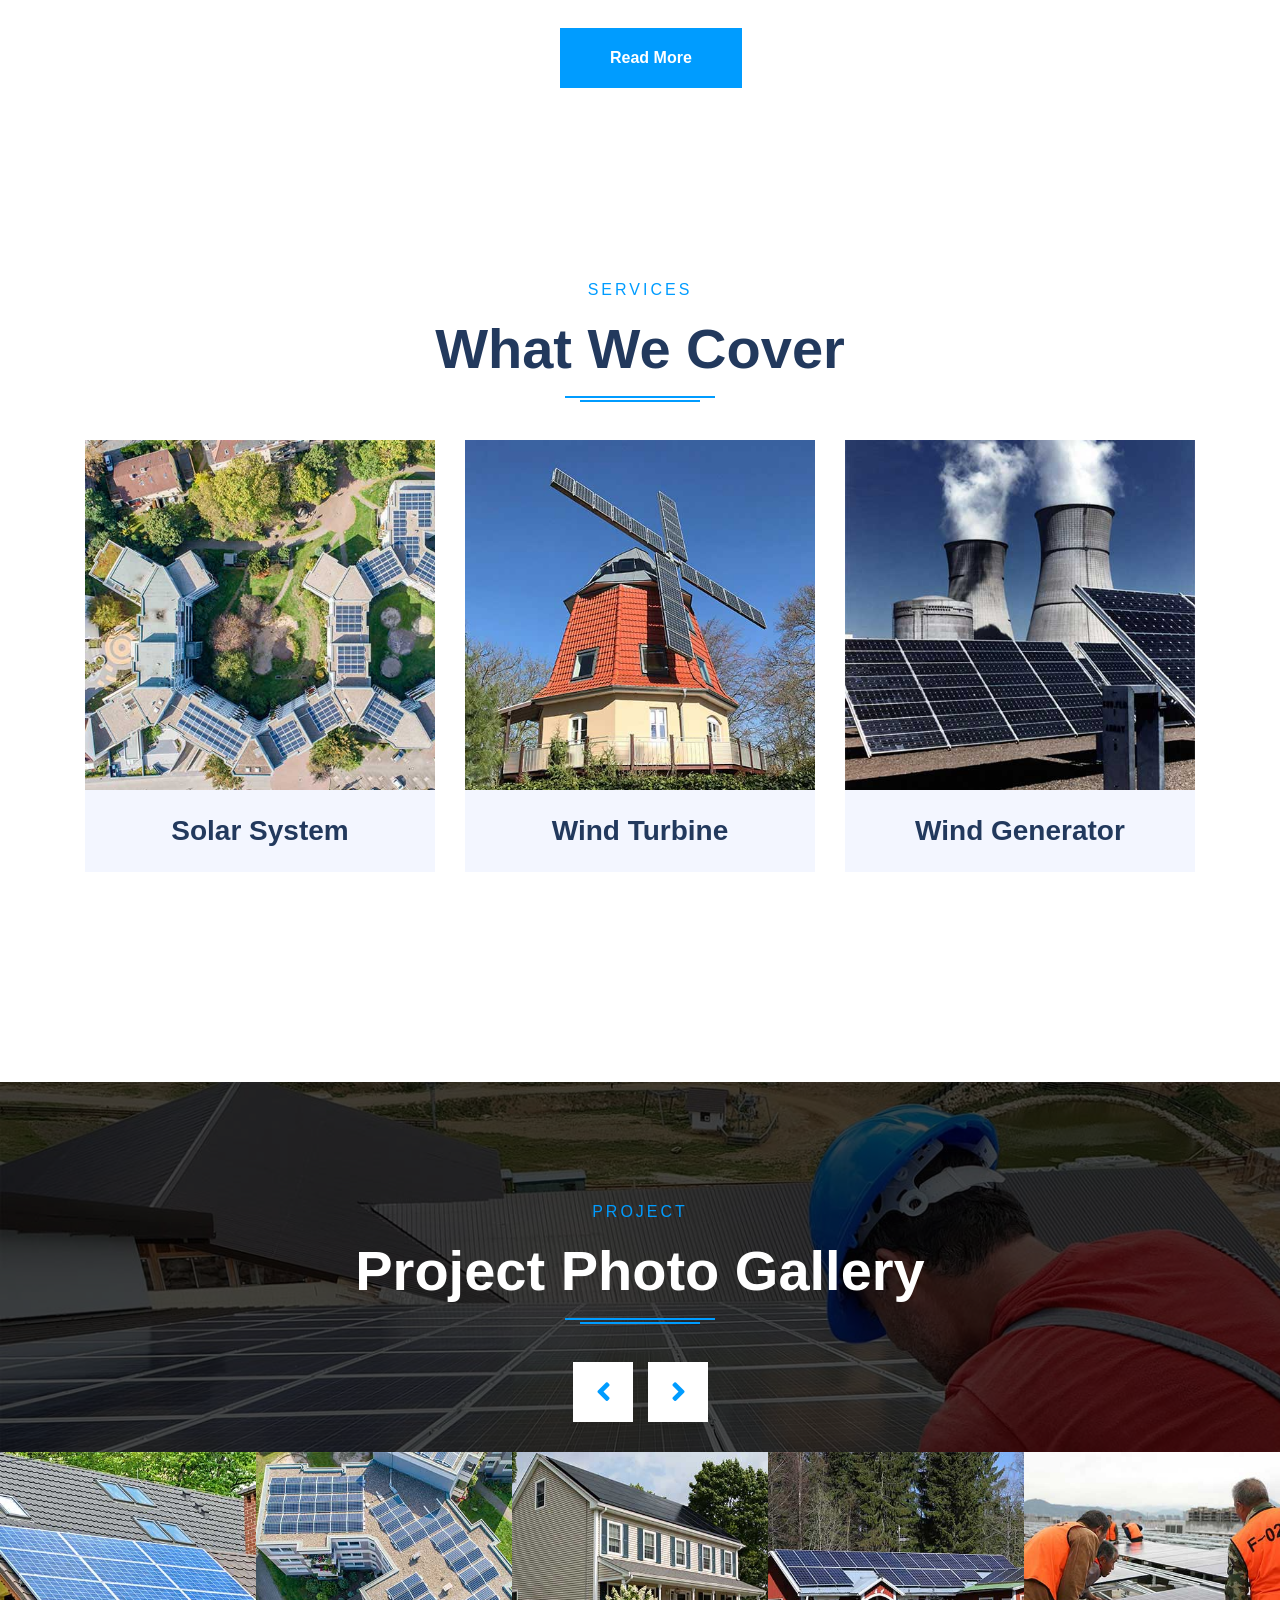
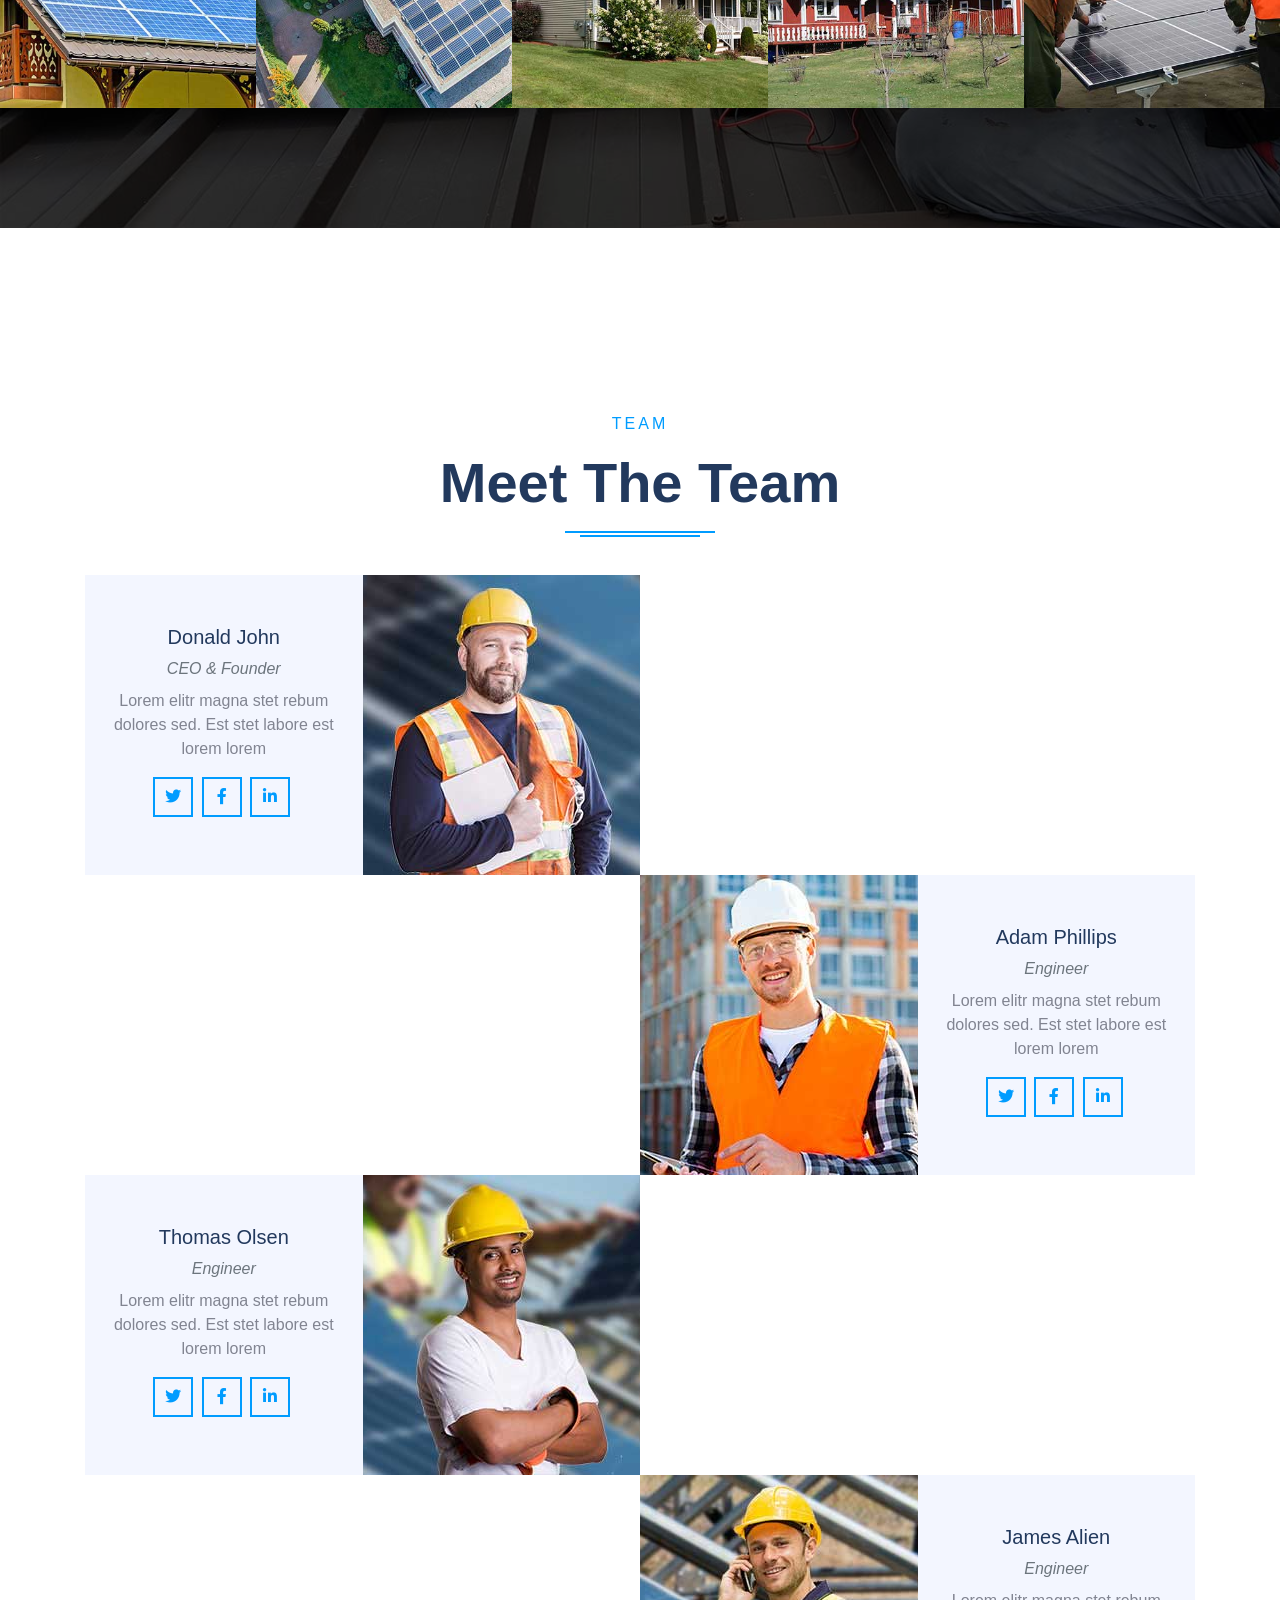
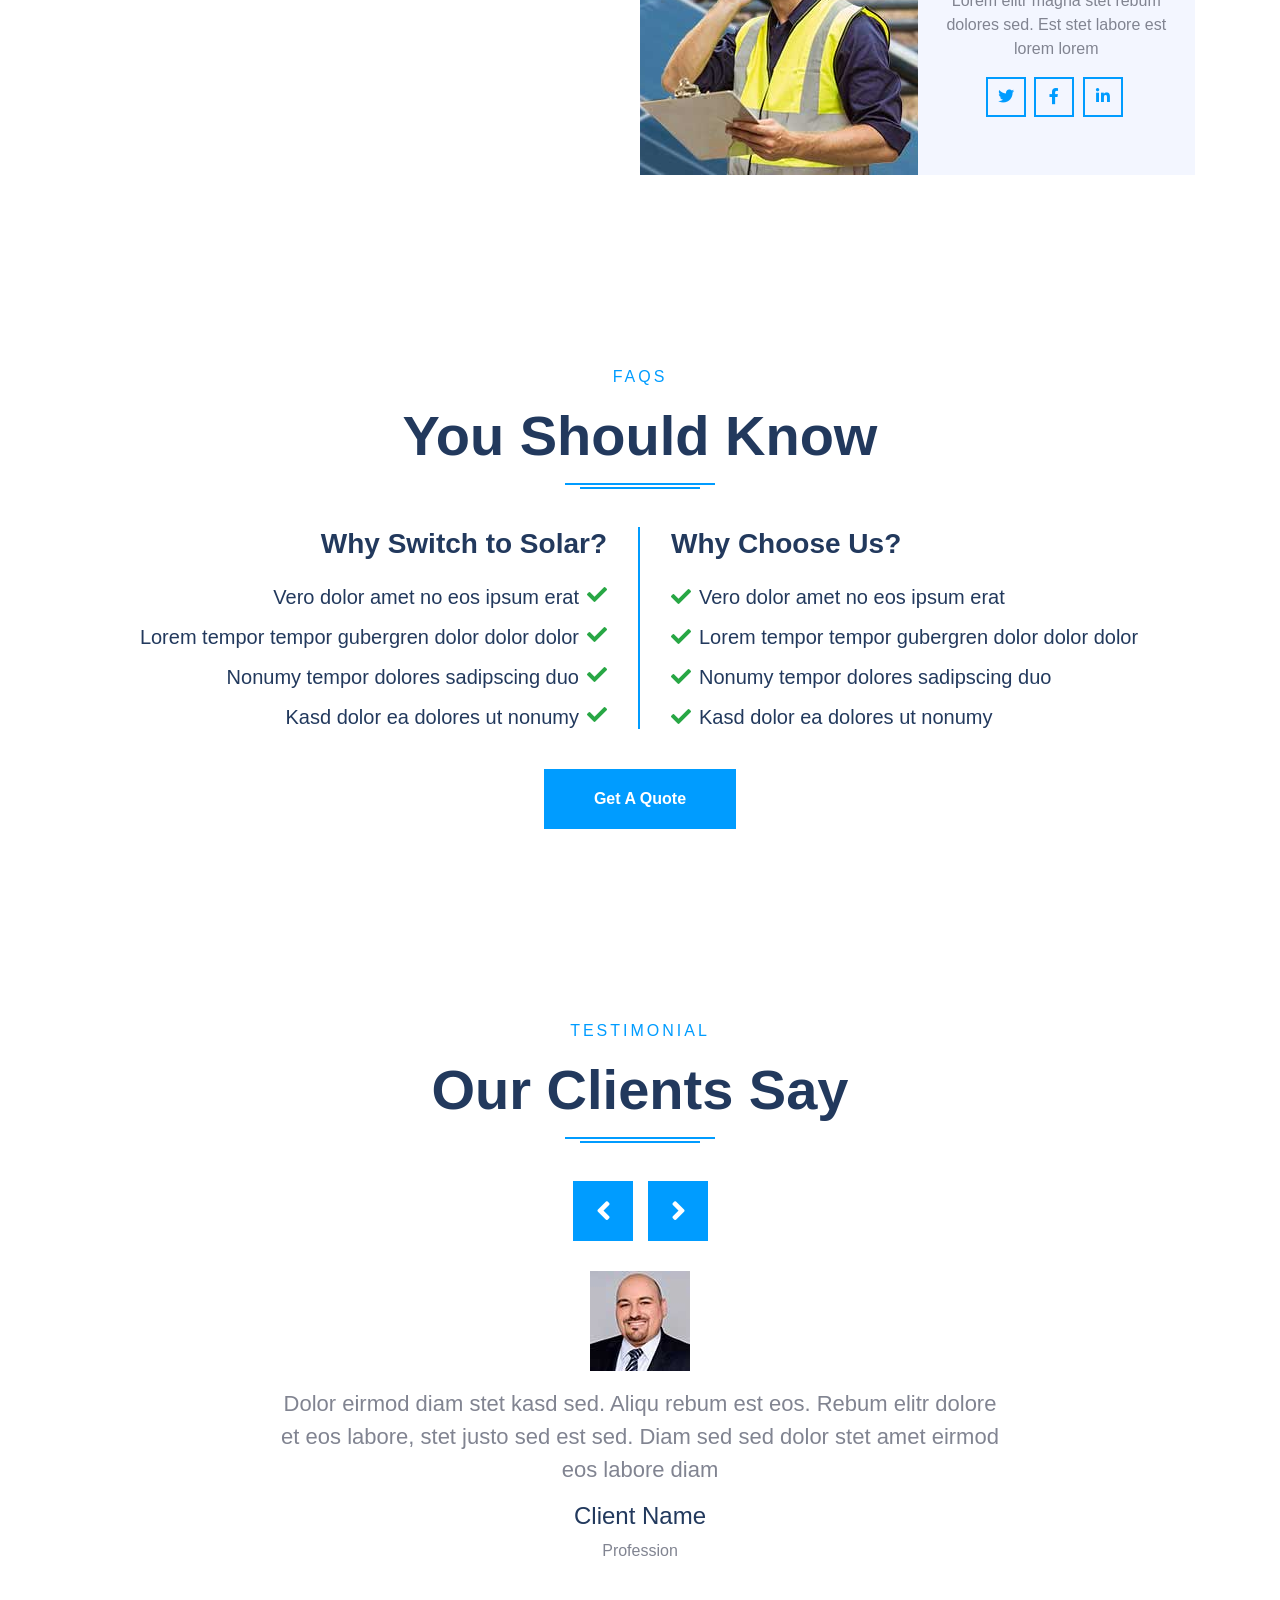
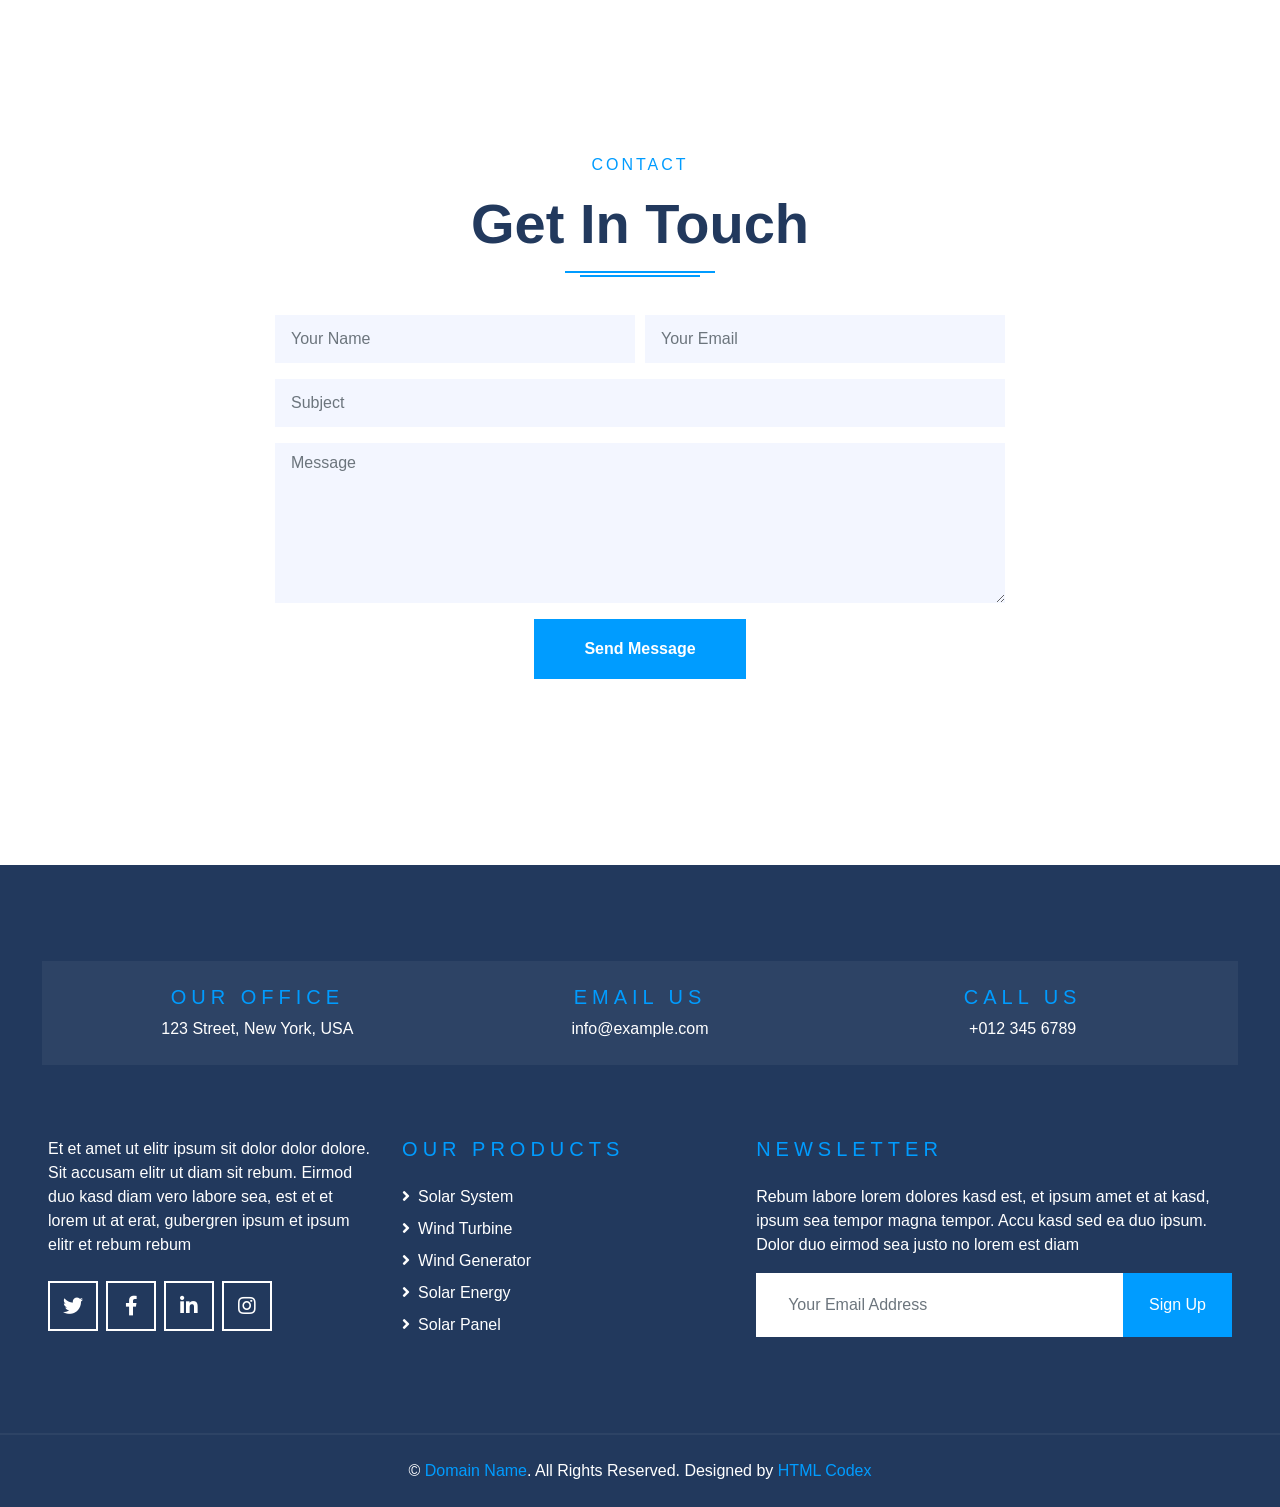
==== commit 710d8b6f: "modified index file menambah dan mengubah teks dan gambar" ====
--- a/websimple/index.html
+++ b/websimple/index.html
@@ -3,7 +3,7 @@
 
 <head>
     <meta charset="utf-8">
-    <title>Solar - Solar Energy Website Template</title>
+    <title>LLDIKTI4 - Website LLDIKTI4</title>
     <meta content="width=device-width, initial-scale=1.0" name="viewport">
     <meta content="Free HTML Templates" name="keywords">
     <meta content="Free HTML Templates" name="description">
@@ -63,17 +63,17 @@
         <div id="header-carousel" class="carousel slide carousel-fade" data-ride="carousel">
             <div class="carousel-inner">
                 <div class="carousel-item position-relative active" style="height: 100vh; min-height: 400px;">
-                    <img class="position-absolute w-100 h-100" src="img/carousel-1.jpg" style="object-fit: cover;">
+                    <img class="position-absolute w-100 h-100" src="img/carousel-2.jpg" style="object-fit:cover;">
                     <div class="carousel-caption d-flex flex-column align-items-center justify-content-center">
                         <div class="p-3" style="max-width: 900px;">
-                            <h4 class="text-white text-uppercase mb-4" style="letter-spacing: 3px;">Solar Energy</h4>
-                            <h3 class="display-2 font-secondary text-white mb-4">Innovative Solar Solution For Home</h3>
-                            <a class="btn btn-light font-weight-bold py-3 px-5 mt-2 btn-scroll" href="#contact">Get A Quote</a>
+                            <h4 class="text-white text-uppercase mb-4" style="letter-spacing: 3px;">Selamat Datang</h4>
+                            <h3 class="display-2 font-secondary text-white mb-4">di Website LLDIKTI Wilayah 4</h3>
+                            <a class="btn btn-light font-weight-bold py-3 px-5 mt-2 btn-scroll" href="#contact">Ada yang ingin ditanyakan ?</a>
                         </div>
                     </div>
                 </div>
                 <div class="carousel-item position-relative" style="height: 100vh; min-height: 400px;">
-                    <img class="position-absolute w-100 h-100" src="img/carousel-2.jpg" style="object-fit: cover;">
+                    <img class="position-absolute w-100 h-100" src="https://i0.wp.com/www.lldikti4.id/wp-content/uploads/2022/04/hardiknas-2022-01-rev-1.png?fit=2084%2C2084&ssl=1" style="object-fit: contain;">
                     <div class="carousel-caption d-flex flex-column align-items-center justify-content-center">
                         <div class="p-3" style="max-width: 900px;">
                             <h4 class="text-white text-uppercase mb-4" style="letter-spacing: 3px;">Solar Energy</h4>
--- a/websimple/css/style.css
+++ b/websimple/css/style.css
@@ -0,0 +1,9725 @@
+/******* Bootstrap Theming ********/
+/*!
+ * Bootstrap v4.5.3 (https://getbootstrap.com/)
+ * Copyright 2011-2020 The Bootstrap Authors
+ * Copyright 2011-2020 Twitter, Inc.
+ * Licensed under MIT (https://github.com/twbs/bootstrap/blob/main/LICENSE)
+ */
+:root {
+  --blue: #007bff;
+  --indigo: #6610f2;
+  --purple: #6f42c1;
+  --pink: #e83e8c;
+  --red: #dc3545;
+  --orange: #fd7e14;
+  --yellow: #ffc107;
+  --green: #28a745;
+  --teal: #20c997;
+  --cyan: #17a2b8;
+  --white: #fff;
+  --gray: #6c757d;
+  --gray-dark: #343a40;
+  --primary: #009CFF;
+  --secondary: #F3F6FF;
+  --success: #28a745;
+  --info: #17a2b8;
+  --warning: #ffc107;
+  --danger: #dc3545;
+  --light: #FFFFFF;
+  --dark: #22395d;
+  --breakpoint-xs: 0;
+  --breakpoint-sm: 576px;
+  --breakpoint-md: 768px;
+  --breakpoint-lg: 992px;
+  --breakpoint-xl: 1200px;
+  --font-family-sans-serif: "Montserrat", sans-serif;
+  --font-family-monospace: SFMono-Regular, Menlo, Monaco, Consolas, "Liberation Mono", "Courier New", monospace;
+}
+
+*,
+*::before,
+*::after {
+  box-sizing: border-box;
+}
+
+html {
+  font-family: sans-serif;
+  line-height: 1.15;
+  -webkit-text-size-adjust: 100%;
+  -webkit-tap-highlight-color: rgba(0, 0, 0, 0);
+}
+
+article, aside, figcaption, figure, footer, header, hgroup, main, nav, section {
+  display: block;
+}
+
+body {
+  margin: 0;
+  font-family: "Montserrat", sans-serif;
+  font-size: 1rem;
+  font-weight: 400;
+  line-height: 1.5;
+  color: #818491;
+  text-align: left;
+  background-color: #FFFFFF;
+}
+
+[tabindex="-1"]:focus:not(:focus-visible) {
+  outline: 0 !important;
+}
+
+hr {
+  box-sizing: content-box;
+  height: 0;
+  overflow: visible;
+}
+
+h1, h2, h3, h4, h5, h6 {
+  margin-top: 0;
+  margin-bottom: 0.5rem;
+}
+
+p {
+  margin-top: 0;
+  margin-bottom: 1rem;
+}
+
+abbr[title],
+abbr[data-original-title] {
+  text-decoration: underline;
+  text-decoration: underline dotted;
+  cursor: help;
+  border-bottom: 0;
+  text-decoration-skip-ink: none;
+}
+
+address {
+  margin-bottom: 1rem;
+  font-style: normal;
+  line-height: inherit;
+}
+
+ol,
+ul,
+dl {
+  margin-top: 0;
+  margin-bottom: 1rem;
+}
+
+ol ol,
+ul ul,
+ol ul,
+ul ol {
+  margin-bottom: 0;
+}
+
+dt {
+  font-weight: 700;
+}
+
+dd {
+  margin-bottom: .5rem;
+  margin-left: 0;
+}
+
+blockquote {
+  margin: 0 0 1rem;
+}
+
+b,
+strong {
+  font-weight: bolder;
+}
+
+small {
+  font-size: 80%;
+}
+
+sub,
+sup {
+  position: relative;
+  font-size: 75%;
+  line-height: 0;
+  vertical-align: baseline;
+}
+
+sub {
+  bottom: -.25em;
+}
+
+sup {
+  top: -.5em;
+}
+
+a {
+  color: #009CFF;
+  text-decoration: none;
+  background-color: transparent;
+}
+
+a:hover {
+  color: #006db3;
+  text-decoration: underline;
+}
+
+a:not([href]):not([class]) {
+  color: inherit;
+  text-decoration: none;
+}
+
+a:not([href]):not([class]):hover {
+  color: inherit;
+  text-decoration: none;
+}
+
+pre,
+code,
+kbd,
+samp {
+  font-family: SFMono-Regular, Menlo, Monaco, Consolas, "Liberation Mono", "Courier New", monospace;
+  font-size: 1em;
+}
+
+pre {
+  margin-top: 0;
+  margin-bottom: 1rem;
+  overflow: auto;
+  -ms-overflow-style: scrollbar;
+}
+
+figure {
+  margin: 0 0 1rem;
+}
+
+img {
+  vertical-align: middle;
+  border-style: none;
+}
+
+svg {
+  overflow: hidden;
+  vertical-align: middle;
+}
+
+table {
+  border-collapse: collapse;
+}
+
+caption {
+  padding-top: 0.75rem;
+  padding-bottom: 0.75rem;
+  color: #6c757d;
+  text-align: left;
+  caption-side: bottom;
+}
+
+th {
+  text-align: inherit;
+  text-align: -webkit-match-parent;
+}
+
+label {
+  display: inline-block;
+  margin-bottom: 0.5rem;
+}
+
+button {
+  border-radius: 0;
+}
+
+button:focus {
+  outline: 1px dotted;
+  outline: 5px auto -webkit-focus-ring-color;
+}
+
+input,
+button,
+select,
+optgroup,
+textarea {
+  margin: 0;
+  font-family: inherit;
+  font-size: inherit;
+  line-height: inherit;
+}
+
+button,
+input {
+  overflow: visible;
+}
+
+button,
+select {
+  text-transform: none;
+}
+
+[role="button"] {
+  cursor: pointer;
+}
+
+select {
+  word-wrap: normal;
+}
+
+button,
+[type="button"],
+[type="reset"],
+[type="submit"] {
+  -webkit-appearance: button;
+}
+
+button:not(:disabled),
+[type="button"]:not(:disabled),
+[type="reset"]:not(:disabled),
+[type="submit"]:not(:disabled) {
+  cursor: pointer;
+}
+
+button::-moz-focus-inner,
+[type="button"]::-moz-focus-inner,
+[type="reset"]::-moz-focus-inner,
+[type="submit"]::-moz-focus-inner {
+  padding: 0;
+  border-style: none;
+}
+
+input[type="radio"],
+input[type="checkbox"] {
+  box-sizing: border-box;
+  padding: 0;
+}
+
+textarea {
+  overflow: auto;
+  resize: vertical;
+}
+
+fieldset {
+  min-width: 0;
+  padding: 0;
+  margin: 0;
+  border: 0;
+}
+
+legend {
+  display: block;
+  width: 100%;
+  max-width: 100%;
+  padding: 0;
+  margin-bottom: .5rem;
+  font-size: 1.5rem;
+  line-height: inherit;
+  color: inherit;
+  white-space: normal;
+}
+
+@media (max-width: 1200px) {
+  legend {
+    font-size: calc(1.275rem + 0.3vw) ;
+  }
+}
+
+progress {
+  vertical-align: baseline;
+}
+
+[type="number"]::-webkit-inner-spin-button,
+[type="number"]::-webkit-outer-spin-button {
+  height: auto;
+}
+
+[type="search"] {
+  outline-offset: -2px;
+  -webkit-appearance: none;
+}
+
+[type="search"]::-webkit-search-decoration {
+  -webkit-appearance: none;
+}
+
+::-webkit-file-upload-button {
+  font: inherit;
+  -webkit-appearance: button;
+}
+
+output {
+  display: inline-block;
+}
+
+summary {
+  display: list-item;
+  cursor: pointer;
+}
+
+template {
+  display: none;
+}
+
+[hidden] {
+  display: none !important;
+}
+
+h1, h2, h3, h4, h5, h6,
+.h1, .h2, .h3, .h4, .h5, .h6 {
+  margin-bottom: 0.5rem;
+  font-family: "Roboto", sans-serif;
+  font-weight: 500;
+  line-height: 1.2;
+  color: #22395d;
+}
+
+h1, .h1 {
+  font-size: 2.5rem;
+}
+
+@media (max-width: 1200px) {
+  h1, .h1 {
+    font-size: calc(1.375rem + 1.5vw) ;
+  }
+}
+
+h2, .h2 {
+  font-size: 2rem;
+}
+
+@media (max-width: 1200px) {
+  h2, .h2 {
+    font-size: calc(1.325rem + 0.9vw) ;
+  }
+}
+
+h3, .h3 {
+  font-size: 1.75rem;
+}
+
+@media (max-width: 1200px) {
+  h3, .h3 {
+    font-size: calc(1.3rem + 0.6vw) ;
+  }
+}
+
+h4, .h4 {
+  font-size: 1.5rem;
+}
+
+@media (max-width: 1200px) {
+  h4, .h4 {
+    font-size: calc(1.275rem + 0.3vw) ;
+  }
+}
+
+h5, .h5 {
+  font-size: 1.25rem;
+}
+
+h6, .h6 {
+  font-size: 1rem;
+}
+
+.lead {
+  font-size: 1.25rem;
+  font-weight: 300;
+}
+
+.display-1 {
+  font-size: 6rem;
+  font-weight: 300;
+  line-height: 1.2;
+}
+
+@media (max-width: 1200px) {
+  .display-1 {
+    font-size: calc(1.725rem + 5.7vw) ;
+  }
+}
+
+.display-2 {
+  font-size: 5.5rem;
+  font-weight: 300;
+  line-height: 1.2;
+}
+
+@media (max-width: 1200px) {
+  .display-2 {
+    font-size: calc(1.675rem + 5.1vw) ;
+  }
+}
+
+.display-3 {
+  font-size: 4.5rem;
+  font-weight: 300;
+  line-height: 1.2;
+}
+
+@media (max-width: 1200px) {
+  .display-3 {
+    font-size: calc(1.575rem + 3.9vw) ;
+  }
+}
+
+.display-4 {
+  font-size: 3.5rem;
+  font-weight: 300;
+  line-height: 1.2;
+}
+
+@media (max-width: 1200px) {
+  .display-4 {
+    font-size: calc(1.475rem + 2.7vw) ;
+  }
+}
+
+hr {
+  margin-top: 1rem;
+  margin-bottom: 1rem;
+  border: 0;
+  border-top: 2px solid rgba(0, 0, 0, 0.1);
+}
+
+small,
+.small {
+  font-size: 80%;
+  font-weight: 400;
+}
+
+mark,
+.mark {
+  padding: 0.2em;
+  background-color: #fcf8e3;
+}
+
+.list-unstyled {
+  padding-left: 0;
+  list-style: none;
+}
+
+.list-inline {
+  padding-left: 0;
+  list-style: none;
+}
+
+.list-inline-item {
+  display: inline-block;
+}
+
+.list-inline-item:not(:last-child) {
+  margin-right: 0.5rem;
+}
+
+.initialism {
+  font-size: 90%;
+  text-transform: uppercase;
+}
+
+.blockquote {
+  margin-bottom: 1rem;
+  font-size: 1.25rem;
+}
+
+.blockquote-footer {
+  display: block;
+  font-size: 80%;
+  color: #6c757d;
+}
+
+.blockquote-footer::before {
+  content: "\2014\00A0";
+}
+
+.img-fluid {
+  max-width: 100%;
+  height: auto;
+}
+
+.img-thumbnail {
+  padding: 0.25rem;
+  background-color: #FFFFFF;
+  border: 2px solid #dee2e6;
+  max-width: 100%;
+  height: auto;
+}
+
+.figure {
+  display: inline-block;
+}
+
+.figure-img {
+  margin-bottom: 0.5rem;
+  line-height: 1;
+}
+
+.figure-caption {
+  font-size: 90%;
+  color: #6c757d;
+}
+
+code {
+  font-size: 87.5%;
+  color: #e83e8c;
+  word-wrap: break-word;
+}
+
+a > code {
+  color: inherit;
+}
+
+kbd {
+  padding: 0.2rem 0.4rem;
+  font-size: 87.5%;
+  color: #fff;
+  background-color: #212529;
+}
+
+kbd kbd {
+  padding: 0;
+  font-size: 100%;
+  font-weight: 700;
+}
+
+pre {
+  display: block;
+  font-size: 87.5%;
+  color: #212529;
+}
+
+pre code {
+  font-size: inherit;
+  color: inherit;
+  word-break: normal;
+}
+
+.pre-scrollable {
+  max-height: 340px;
+  overflow-y: scroll;
+}
+
+.container,
+.container-fluid,
+.container-sm,
+.container-md,
+.container-lg,
+.container-xl {
+  width: 100%;
+  padding-right: 15px;
+  padding-left: 15px;
+  margin-right: auto;
+  margin-left: auto;
+}
+
+@media (min-width: 576px) {
+  .container, .container-sm {
+    max-width: 540px;
+  }
+}
+
+@media (min-width: 768px) {
+  .container, .container-sm, .container-md {
+    max-width: 720px;
+  }
+}
+
+@media (min-width: 992px) {
+  .container, .container-sm, .container-md, .container-lg {
+    max-width: 960px;
+  }
+}
+
+@media (min-width: 1200px) {
+  .container, .container-sm, .container-md, .container-lg, .container-xl {
+    max-width: 1140px;
+  }
+}
+
+.row {
+  display: flex;
+  flex-wrap: wrap;
+  margin-right: -15px;
+  margin-left: -15px;
+}
+
+.no-gutters {
+  margin-right: 0;
+  margin-left: 0;
+}
+
+.no-gutters > .col,
+.no-gutters > [class*="col-"] {
+  padding-right: 0;
+  padding-left: 0;
+}
+
+.col-1, .col-2, .col-3, .col-4, .col-5, .col-6, .col-7, .col-8, .col-9, .col-10, .col-11, .col-12, .col,
+.col-auto, .col-sm-1, .col-sm-2, .col-sm-3, .col-sm-4, .col-sm-5, .col-sm-6, .col-sm-7, .col-sm-8, .col-sm-9, .col-sm-10, .col-sm-11, .col-sm-12, .col-sm,
+.col-sm-auto, .col-md-1, .col-md-2, .col-md-3, .col-md-4, .col-md-5, .col-md-6, .col-md-7, .col-md-8, .col-md-9, .col-md-10, .col-md-11, .col-md-12, .col-md,
+.col-md-auto, .col-lg-1, .col-lg-2, .col-lg-3, .col-lg-4, .col-lg-5, .col-lg-6, .col-lg-7, .col-lg-8, .col-lg-9, .col-lg-10, .col-lg-11, .col-lg-12, .col-lg,
+.col-lg-auto, .col-xl-1, .col-xl-2, .col-xl-3, .col-xl-4, .col-xl-5, .col-xl-6, .col-xl-7, .col-xl-8, .col-xl-9, .col-xl-10, .col-xl-11, .col-xl-12, .col-xl,
+.col-xl-auto {
+  position: relative;
+  width: 100%;
+  padding-right: 15px;
+  padding-left: 15px;
+}
+
+.col {
+  flex-basis: 0;
+  flex-grow: 1;
+  max-width: 100%;
+}
+
+.row-cols-1 > * {
+  flex: 0 0 100%;
+  max-width: 100%;
+}
+
+.row-cols-2 > * {
+  flex: 0 0 50%;
+  max-width: 50%;
+}
+
+.row-cols-3 > * {
+  flex: 0 0 33.33333%;
+  max-width: 33.33333%;
+}
+
+.row-cols-4 > * {
+  flex: 0 0 25%;
+  max-width: 25%;
+}
+
+.row-cols-5 > * {
+  flex: 0 0 20%;
+  max-width: 20%;
+}
+
+.row-cols-6 > * {
+  flex: 0 0 16.66667%;
+  max-width: 16.66667%;
+}
+
+.col-auto {
+  flex: 0 0 auto;
+  width: auto;
+  max-width: 100%;
+}
+
+.col-1 {
+  flex: 0 0 8.33333%;
+  max-width: 8.33333%;
+}
+
+.col-2 {
+  flex: 0 0 16.66667%;
+  max-width: 16.66667%;
+}
+
+.col-3 {
+  flex: 0 0 25%;
+  max-width: 25%;
+}
+
+.col-4 {
+  flex: 0 0 33.33333%;
+  max-width: 33.33333%;
+}
+
+.col-5 {
+  flex: 0 0 41.66667%;
+  max-width: 41.66667%;
+}
+
+.col-6 {
+  flex: 0 0 50%;
+  max-width: 50%;
+}
+
+.col-7 {
+  flex: 0 0 58.33333%;
+  max-width: 58.33333%;
+}
+
+.col-8 {
+  flex: 0 0 66.66667%;
+  max-width: 66.66667%;
+}
+
+.col-9 {
+  flex: 0 0 75%;
+  max-width: 75%;
+}
+
+.col-10 {
+  flex: 0 0 83.33333%;
+  max-width: 83.33333%;
+}
+
+.col-11 {
+  flex: 0 0 91.66667%;
+  max-width: 91.66667%;
+}
+
+.col-12 {
+  flex: 0 0 100%;
+  max-width: 100%;
+}
+
+.order-first {
+  order: -1;
+}
+
+.order-last {
+  order: 13;
+}
+
+.order-0 {
+  order: 0;
+}
+
+.order-1 {
+  order: 1;
+}
+
+.order-2 {
+  order: 2;
+}
+
+.order-3 {
+  order: 3;
+}
+
+.order-4 {
+  order: 4;
+}
+
+.order-5 {
+  order: 5;
+}
+
+.order-6 {
+  order: 6;
+}
+
+.order-7 {
+  order: 7;
+}
+
+.order-8 {
+  order: 8;
+}
+
+.order-9 {
+  order: 9;
+}
+
+.order-10 {
+  order: 10;
+}
+
+.order-11 {
+  order: 11;
+}
+
+.order-12 {
+  order: 12;
+}
+
+.offset-1 {
+  margin-left: 8.33333%;
+}
+
+.offset-2 {
+  margin-left: 16.66667%;
+}
+
+.offset-3 {
+  margin-left: 25%;
+}
+
+.offset-4 {
+  margin-left: 33.33333%;
+}
+
+.offset-5 {
+  margin-left: 41.66667%;
+}
+
+.offset-6 {
+  margin-left: 50%;
+}
+
+.offset-7 {
+  margin-left: 58.33333%;
+}
+
+.offset-8 {
+  margin-left: 66.66667%;
+}
+
+.offset-9 {
+  margin-left: 75%;
+}
+
+.offset-10 {
+  margin-left: 83.33333%;
+}
+
+.offset-11 {
+  margin-left: 91.66667%;
+}
+
+@media (min-width: 576px) {
+  .col-sm {
+    flex-basis: 0;
+    flex-grow: 1;
+    max-width: 100%;
+  }
+  .row-cols-sm-1 > * {
+    flex: 0 0 100%;
+    max-width: 100%;
+  }
+  .row-cols-sm-2 > * {
+    flex: 0 0 50%;
+    max-width: 50%;
+  }
+  .row-cols-sm-3 > * {
+    flex: 0 0 33.33333%;
+    max-width: 33.33333%;
+  }
+  .row-cols-sm-4 > * {
+    flex: 0 0 25%;
+    max-width: 25%;
+  }
+  .row-cols-sm-5 > * {
+    flex: 0 0 20%;
+    max-width: 20%;
+  }
+  .row-cols-sm-6 > * {
+    flex: 0 0 16.66667%;
+    max-width: 16.66667%;
+  }
+  .col-sm-auto {
+    flex: 0 0 auto;
+    width: auto;
+    max-width: 100%;
+  }
+  .col-sm-1 {
+    flex: 0 0 8.33333%;
+    max-width: 8.33333%;
+  }
+  .col-sm-2 {
+    flex: 0 0 16.66667%;
+    max-width: 16.66667%;
+  }
+  .col-sm-3 {
+    flex: 0 0 25%;
+    max-width: 25%;
+  }
+  .col-sm-4 {
+    flex: 0 0 33.33333%;
+    max-width: 33.33333%;
+  }
+  .col-sm-5 {
+    flex: 0 0 41.66667%;
+    max-width: 41.66667%;
+  }
+  .col-sm-6 {
+    flex: 0 0 50%;
+    max-width: 50%;
+  }
+  .col-sm-7 {
+    flex: 0 0 58.33333%;
+    max-width: 58.33333%;
+  }
+  .col-sm-8 {
+    flex: 0 0 66.66667%;
+    max-width: 66.66667%;
+  }
+  .col-sm-9 {
+    flex: 0 0 75%;
+    max-width: 75%;
+  }
+  .col-sm-10 {
+    flex: 0 0 83.33333%;
+    max-width: 83.33333%;
+  }
+  .col-sm-11 {
+    flex: 0 0 91.66667%;
+    max-width: 91.66667%;
+  }
+  .col-sm-12 {
+    flex: 0 0 100%;
+    max-width: 100%;
+  }
+  .order-sm-first {
+    order: -1;
+  }
+  .order-sm-last {
+    order: 13;
+  }
+  .order-sm-0 {
+    order: 0;
+  }
+  .order-sm-1 {
+    order: 1;
+  }
+  .order-sm-2 {
+    order: 2;
+  }
+  .order-sm-3 {
+    order: 3;
+  }
+  .order-sm-4 {
+    order: 4;
+  }
+  .order-sm-5 {
+    order: 5;
+  }
+  .order-sm-6 {
+    order: 6;
+  }
+  .order-sm-7 {
+    order: 7;
+  }
+  .order-sm-8 {
+    order: 8;
+  }
+  .order-sm-9 {
+    order: 9;
+  }
+  .order-sm-10 {
+    order: 10;
+  }
+  .order-sm-11 {
+    order: 11;
+  }
+  .order-sm-12 {
+    order: 12;
+  }
+  .offset-sm-0 {
+    margin-left: 0;
+  }
+  .offset-sm-1 {
+    margin-left: 8.33333%;
+  }
+  .offset-sm-2 {
+    margin-left: 16.66667%;
+  }
+  .offset-sm-3 {
+    margin-left: 25%;
+  }
+  .offset-sm-4 {
+    margin-left: 33.33333%;
+  }
+  .offset-sm-5 {
+    margin-left: 41.66667%;
+  }
+  .offset-sm-6 {
+    margin-left: 50%;
+  }
+  .offset-sm-7 {
+    margin-left: 58.33333%;
+  }
+  .offset-sm-8 {
+    margin-left: 66.66667%;
+  }
+  .offset-sm-9 {
+    margin-left: 75%;
+  }
+  .offset-sm-10 {
+    margin-left: 83.33333%;
+  }
+  .offset-sm-11 {
+    margin-left: 91.66667%;
+  }
+}
+
+@media (min-width: 768px) {
+  .col-md {
+    flex-basis: 0;
+    flex-grow: 1;
+    max-width: 100%;
+  }
+  .row-cols-md-1 > * {
+    flex: 0 0 100%;
+    max-width: 100%;
+  }
+  .row-cols-md-2 > * {
+    flex: 0 0 50%;
+    max-width: 50%;
+  }
+  .row-cols-md-3 > * {
+    flex: 0 0 33.33333%;
+    max-width: 33.33333%;
+  }
+  .row-cols-md-4 > * {
+    flex: 0 0 25%;
+    max-width: 25%;
+  }
+  .row-cols-md-5 > * {
+    flex: 0 0 20%;
+    max-width: 20%;
+  }
+  .row-cols-md-6 > * {
+    flex: 0 0 16.66667%;
+    max-width: 16.66667%;
+  }
+  .col-md-auto {
+    flex: 0 0 auto;
+    width: auto;
+    max-width: 100%;
+  }
+  .col-md-1 {
+    flex: 0 0 8.33333%;
+    max-width: 8.33333%;
+  }
+  .col-md-2 {
+    flex: 0 0 16.66667%;
+    max-width: 16.66667%;
+  }
+  .col-md-3 {
+    flex: 0 0 25%;
+    max-width: 25%;
+  }
+  .col-md-4 {
+    flex: 0 0 33.33333%;
+    max-width: 33.33333%;
+  }
+  .col-md-5 {
+    flex: 0 0 41.66667%;
+    max-width: 41.66667%;
+  }
+  .col-md-6 {
+    flex: 0 0 50%;
+    max-width: 50%;
+  }
+  .col-md-7 {
+    flex: 0 0 58.33333%;
+    max-width: 58.33333%;
+  }
+  .col-md-8 {
+    flex: 0 0 66.66667%;
+    max-width: 66.66667%;
+  }
+  .col-md-9 {
+    flex: 0 0 75%;
+    max-width: 75%;
+  }
+  .col-md-10 {
+    flex: 0 0 83.33333%;
+    max-width: 83.33333%;
+  }
+  .col-md-11 {
+    flex: 0 0 91.66667%;
+    max-width: 91.66667%;
+  }
+  .col-md-12 {
+    flex: 0 0 100%;
+    max-width: 100%;
+  }
+  .order-md-first {
+    order: -1;
+  }
+  .order-md-last {
+    order: 13;
+  }
+  .order-md-0 {
+    order: 0;
+  }
+  .order-md-1 {
+    order: 1;
+  }
+  .order-md-2 {
+    order: 2;
+  }
+  .order-md-3 {
+    order: 3;
+  }
+  .order-md-4 {
+    order: 4;
+  }
+  .order-md-5 {
+    order: 5;
+  }
+  .order-md-6 {
+    order: 6;
+  }
+  .order-md-7 {
+    order: 7;
+  }
+  .order-md-8 {
+    order: 8;
+  }
+  .order-md-9 {
+    order: 9;
+  }
+  .order-md-10 {
+    order: 10;
+  }
+  .order-md-11 {
+    order: 11;
+  }
+  .order-md-12 {
+    order: 12;
+  }
+  .offset-md-0 {
+    margin-left: 0;
+  }
+  .offset-md-1 {
+    margin-left: 8.33333%;
+  }
+  .offset-md-2 {
+    margin-left: 16.66667%;
+  }
+  .offset-md-3 {
+    margin-left: 25%;
+  }
+  .offset-md-4 {
+    margin-left: 33.33333%;
+  }
+  .offset-md-5 {
+    margin-left: 41.66667%;
+  }
+  .offset-md-6 {
+    margin-left: 50%;
+  }
+  .offset-md-7 {
+    margin-left: 58.33333%;
+  }
+  .offset-md-8 {
+    margin-left: 66.66667%;
+  }
+  .offset-md-9 {
+    margin-left: 75%;
+  }
+  .offset-md-10 {
+    margin-left: 83.33333%;
+  }
+  .offset-md-11 {
+    margin-left: 91.66667%;
+  }
+}
+
+@media (min-width: 992px) {
+  .col-lg {
+    flex-basis: 0;
+    flex-grow: 1;
+    max-width: 100%;
+  }
+  .row-cols-lg-1 > * {
+    flex: 0 0 100%;
+    max-width: 100%;
+  }
+  .row-cols-lg-2 > * {
+    flex: 0 0 50%;
+    max-width: 50%;
+  }
+  .row-cols-lg-3 > * {
+    flex: 0 0 33.33333%;
+    max-width: 33.33333%;
+  }
+  .row-cols-lg-4 > * {
+    flex: 0 0 25%;
+    max-width: 25%;
+  }
+  .row-cols-lg-5 > * {
+    flex: 0 0 20%;
+    max-width: 20%;
+  }
+  .row-cols-lg-6 > * {
+    flex: 0 0 16.66667%;
+    max-width: 16.66667%;
+  }
+  .col-lg-auto {
+    flex: 0 0 auto;
+    width: auto;
+    max-width: 100%;
+  }
+  .col-lg-1 {
+    flex: 0 0 8.33333%;
+    max-width: 8.33333%;
+  }
+  .col-lg-2 {
+    flex: 0 0 16.66667%;
+    max-width: 16.66667%;
+  }
+  .col-lg-3 {
+    flex: 0 0 25%;
+    max-width: 25%;
+  }
+  .col-lg-4 {
+    flex: 0 0 33.33333%;
+    max-width: 33.33333%;
+  }
+  .col-lg-5 {
+    flex: 0 0 41.66667%;
+    max-width: 41.66667%;
+  }
+  .col-lg-6 {
+    flex: 0 0 50%;
+    max-width: 50%;
+  }
+  .col-lg-7 {
+    flex: 0 0 58.33333%;
+    max-width: 58.33333%;
+  }
+  .col-lg-8 {
+    flex: 0 0 66.66667%;
+    max-width: 66.66667%;
+  }
+  .col-lg-9 {
+    flex: 0 0 75%;
+    max-width: 75%;
+  }
+  .col-lg-10 {
+    flex: 0 0 83.33333%;
+    max-width: 83.33333%;
+  }
+  .col-lg-11 {
+    flex: 0 0 91.66667%;
+    max-width: 91.66667%;
+  }
+  .col-lg-12 {
+    flex: 0 0 100%;
+    max-width: 100%;
+  }
+  .order-lg-first {
+    order: -1;
+  }
+  .order-lg-last {
+    order: 13;
+  }
+  .order-lg-0 {
+    order: 0;
+  }
+  .order-lg-1 {
+    order: 1;
+  }
+  .order-lg-2 {
+    order: 2;
+  }
+  .order-lg-3 {
+    order: 3;
+  }
+  .order-lg-4 {
+    order: 4;
+  }
+  .order-lg-5 {
+    order: 5;
+  }
+  .order-lg-6 {
+    order: 6;
+  }
+  .order-lg-7 {
+    order: 7;
+  }
+  .order-lg-8 {
+    order: 8;
+  }
+  .order-lg-9 {
+    order: 9;
+  }
+  .order-lg-10 {
+    order: 10;
+  }
+  .order-lg-11 {
+    order: 11;
+  }
+  .order-lg-12 {
+    order: 12;
+  }
+  .offset-lg-0 {
+    margin-left: 0;
+  }
+  .offset-lg-1 {
+    margin-left: 8.33333%;
+  }
+  .offset-lg-2 {
+    margin-left: 16.66667%;
+  }
+  .offset-lg-3 {
+    margin-left: 25%;
+  }
+  .offset-lg-4 {
+    margin-left: 33.33333%;
+  }
+  .offset-lg-5 {
+    margin-left: 41.66667%;
+  }
+  .offset-lg-6 {
+    margin-left: 50%;
+  }
+  .offset-lg-7 {
+    margin-left: 58.33333%;
+  }
+  .offset-lg-8 {
+    margin-left: 66.66667%;
+  }
+  .offset-lg-9 {
+    margin-left: 75%;
+  }
+  .offset-lg-10 {
+    margin-left: 83.33333%;
+  }
+  .offset-lg-11 {
+    margin-left: 91.66667%;
+  }
+}
+
+@media (min-width: 1200px) {
+  .col-xl {
+    flex-basis: 0;
+    flex-grow: 1;
+    max-width: 100%;
+  }
+  .row-cols-xl-1 > * {
+    flex: 0 0 100%;
+    max-width: 100%;
+  }
+  .row-cols-xl-2 > * {
+    flex: 0 0 50%;
+    max-width: 50%;
+  }
+  .row-cols-xl-3 > * {
+    flex: 0 0 33.33333%;
+    max-width: 33.33333%;
+  }
+  .row-cols-xl-4 > * {
+    flex: 0 0 25%;
+    max-width: 25%;
+  }
+  .row-cols-xl-5 > * {
+    flex: 0 0 20%;
+    max-width: 20%;
+  }
+  .row-cols-xl-6 > * {
+    flex: 0 0 16.66667%;
+    max-width: 16.66667%;
+  }
+  .col-xl-auto {
+    flex: 0 0 auto;
+    width: auto;
+    max-width: 100%;
+  }
+  .col-xl-1 {
+    flex: 0 0 8.33333%;
+    max-width: 8.33333%;
+  }
+  .col-xl-2 {
+    flex: 0 0 16.66667%;
+    max-width: 16.66667%;
+  }
+  .col-xl-3 {
+    flex: 0 0 25%;
+    max-width: 25%;
+  }
+  .col-xl-4 {
+    flex: 0 0 33.33333%;
+    max-width: 33.33333%;
+  }
+  .col-xl-5 {
+    flex: 0 0 41.66667%;
+    max-width: 41.66667%;
+  }
+  .col-xl-6 {
+    flex: 0 0 50%;
+    max-width: 50%;
+  }
+  .col-xl-7 {
+    flex: 0 0 58.33333%;
+    max-width: 58.33333%;
+  }
+  .col-xl-8 {
+    flex: 0 0 66.66667%;
+    max-width: 66.66667%;
+  }
+  .col-xl-9 {
+    flex: 0 0 75%;
+    max-width: 75%;
+  }
+  .col-xl-10 {
+    flex: 0 0 83.33333%;
+    max-width: 83.33333%;
+  }
+  .col-xl-11 {
+    flex: 0 0 91.66667%;
+    max-width: 91.66667%;
+  }
+  .col-xl-12 {
+    flex: 0 0 100%;
+    max-width: 100%;
+  }
+  .order-xl-first {
+    order: -1;
+  }
+  .order-xl-last {
+    order: 13;
+  }
+  .order-xl-0 {
+    order: 0;
+  }
+  .order-xl-1 {
+    order: 1;
+  }
+  .order-xl-2 {
+    order: 2;
+  }
+  .order-xl-3 {
+    order: 3;
+  }
+  .order-xl-4 {
+    order: 4;
+  }
+  .order-xl-5 {
+    order: 5;
+  }
+  .order-xl-6 {
+    order: 6;
+  }
+  .order-xl-7 {
+    order: 7;
+  }
+  .order-xl-8 {
+    order: 8;
+  }
+  .order-xl-9 {
+    order: 9;
+  }
+  .order-xl-10 {
+    order: 10;
+  }
+  .order-xl-11 {
+    order: 11;
+  }
+  .order-xl-12 {
+    order: 12;
+  }
+  .offset-xl-0 {
+    margin-left: 0;
+  }
+  .offset-xl-1 {
+    margin-left: 8.33333%;
+  }
+  .offset-xl-2 {
+    margin-left: 16.66667%;
+  }
+  .offset-xl-3 {
+    margin-left: 25%;
+  }
+  .offset-xl-4 {
+    margin-left: 33.33333%;
+  }
+  .offset-xl-5 {
+    margin-left: 41.66667%;
+  }
+  .offset-xl-6 {
+    margin-left: 50%;
+  }
+  .offset-xl-7 {
+    margin-left: 58.33333%;
+  }
+  .offset-xl-8 {
+    margin-left: 66.66667%;
+  }
+  .offset-xl-9 {
+    margin-left: 75%;
+  }
+  .offset-xl-10 {
+    margin-left: 83.33333%;
+  }
+  .offset-xl-11 {
+    margin-left: 91.66667%;
+  }
+}
+
+.table {
+  width: 100%;
+  margin-bottom: 1rem;
+  color: #818491;
+}
+
+.table th,
+.table td {
+  padding: 0.75rem;
+  vertical-align: top;
+  border-top: 2px solid #dee2e6;
+}
+
+.table thead th {
+  vertical-align: bottom;
+  border-bottom: 4px solid #dee2e6;
+}
+
+.table tbody + tbody {
+  border-top: 4px solid #dee2e6;
+}
+
+.table-sm th,
+.table-sm td {
+  padding: 0.3rem;
+}
+
+.table-bordered {
+  border: 2px solid #dee2e6;
+}
+
+.table-bordered th,
+.table-bordered td {
+  border: 2px solid #dee2e6;
+}
+
+.table-bordered thead th,
+.table-bordered thead td {
+  border-bottom-width: 4px;
+}
+
+.table-borderless th,
+.table-borderless td,
+.table-borderless thead th,
+.table-borderless tbody + tbody {
+  border: 0;
+}
+
+.table-striped tbody tr:nth-of-type(odd) {
+  background-color: rgba(0, 0, 0, 0.05);
+}
+
+.table-hover tbody tr:hover {
+  color: #818491;
+  background-color: rgba(0, 0, 0, 0.075);
+}
+
+.table-primary,
+.table-primary > th,
+.table-primary > td {
+  background-color: #b8e3ff;
+}
+
+.table-primary th,
+.table-primary td,
+.table-primary thead th,
+.table-primary tbody + tbody {
+  border-color: #7accff;
+}
+
+.table-hover .table-primary:hover {
+  background-color: #9fd9ff;
+}
+
+.table-hover .table-primary:hover > td,
+.table-hover .table-primary:hover > th {
+  background-color: #9fd9ff;
+}
+
+.table-secondary,
+.table-secondary > th,
+.table-secondary > td {
+  background-color: #fcfcff;
+}
+
+.table-secondary th,
+.table-secondary td,
+.table-secondary thead th,
+.table-secondary tbody + tbody {
+  border-color: #f9faff;
+}
+
+.table-hover .table-secondary:hover {
+  background-color: #e3e3ff;
+}
+
+.table-hover .table-secondary:hover > td,
+.table-hover .table-secondary:hover > th {
+  background-color: #e3e3ff;
+}
+
+.table-success,
+.table-success > th,
+.table-success > td {
+  background-color: #c3e6cb;
+}
+
+.table-success th,
+.table-success td,
+.table-success thead th,
+.table-success tbody + tbody {
+  border-color: #8fd19e;
+}
+
+.table-hover .table-success:hover {
+  background-color: #b1dfbb;
+}
+
+.table-hover .table-success:hover > td,
+.table-hover .table-success:hover > th {
+  background-color: #b1dfbb;
+}
+
+.table-info,
+.table-info > th,
+.table-info > td {
+  background-color: #bee5eb;
+}
+
+.table-info th,
+.table-info td,
+.table-info thead th,
+.table-info tbody + tbody {
+  border-color: #86cfda;
+}
+
+.table-hover .table-info:hover {
+  background-color: #abdde5;
+}
+
+.table-hover .table-info:hover > td,
+.table-hover .table-info:hover > th {
+  background-color: #abdde5;
+}
+
+.table-warning,
+.table-warning > th,
+.table-warning > td {
+  background-color: #ffeeba;
+}
+
+.table-warning th,
+.table-warning td,
+.table-warning thead th,
+.table-warning tbody + tbody {
+  border-color: #ffdf7e;
+}
+
+.table-hover .table-warning:hover {
+  background-color: #ffe8a1;
+}
+
+.table-hover .table-warning:hover > td,
+.table-hover .table-warning:hover > th {
+  background-color: #ffe8a1;
+}
+
+.table-danger,
+.table-danger > th,
+.table-danger > td {
+  background-color: #f5c6cb;
+}
+
+.table-danger th,
+.table-danger td,
+.table-danger thead th,
+.table-danger tbody + tbody {
+  border-color: #ed969e;
+}
+
+.table-hover .table-danger:hover {
+  background-color: #f1b0b7;
+}
+
+.table-hover .table-danger:hover > td,
+.table-hover .table-danger:hover > th {
+  background-color: #f1b0b7;
+}
+
+.table-light,
+.table-light > th,
+.table-light > td {
+  background-color: white;
+}
+
+.table-light th,
+.table-light td,
+.table-light thead th,
+.table-light tbody + tbody {
+  border-color: white;
+}
+
+.table-hover .table-light:hover {
+  background-color: #f2f2f2;
+}
+
+.table-hover .table-light:hover > td,
+.table-hover .table-light:hover > th {
+  background-color: #f2f2f2;
+}
+
+.table-dark,
+.table-dark > th,
+.table-dark > td {
+  background-color: #c1c8d2;
+}
+
+.table-dark th,
+.table-dark td,
+.table-dark thead th,
+.table-dark tbody + tbody {
+  border-color: #8c98ab;
+}
+
+.table-hover .table-dark:hover {
+  background-color: #b2bbc7;
+}
+
+.table-hover .table-dark:hover > td,
+.table-hover .table-dark:hover > th {
+  background-color: #b2bbc7;
+}
+
+.table-active,
+.table-active > th,
+.table-active > td {
+  background-color: rgba(0, 0, 0, 0.075);
+}
+
+.table-hover .table-active:hover {
+  background-color: rgba(0, 0, 0, 0.075);
+}
+
+.table-hover .table-active:hover > td,
+.table-hover .table-active:hover > th {
+  background-color: rgba(0, 0, 0, 0.075);
+}
+
+.table .thead-dark th {
+  color: #fff;
+  background-color: #343a40;
+  border-color: #454d55;
+}
+
+.table .thead-light th {
+  color: #495057;
+  background-color: #e9ecef;
+  border-color: #dee2e6;
+}
+
+.table-dark {
+  color: #fff;
+  background-color: #343a40;
+}
+
+.table-dark th,
+.table-dark td,
+.table-dark thead th {
+  border-color: #454d55;
+}
+
+.table-dark.table-bordered {
+  border: 0;
+}
+
+.table-dark.table-striped tbody tr:nth-of-type(odd) {
+  background-color: rgba(255, 255, 255, 0.05);
+}
+
+.table-dark.table-hover tbody tr:hover {
+  color: #fff;
+  background-color: rgba(255, 255, 255, 0.075);
+}
+
+@media (max-width: 575.98px) {
+  .table-responsive-sm {
+    display: block;
+    width: 100%;
+    overflow-x: auto;
+    -webkit-overflow-scrolling: touch;
+  }
+  .table-responsive-sm > .table-bordered {
+    border: 0;
+  }
+}
+
+@media (max-width: 767.98px) {
+  .table-responsive-md {
+    display: block;
+    width: 100%;
+    overflow-x: auto;
+    -webkit-overflow-scrolling: touch;
+  }
+  .table-responsive-md > .table-bordered {
+    border: 0;
+  }
+}
+
+@media (max-width: 991.98px) {
+  .table-responsive-lg {
+    display: block;
+    width: 100%;
+    overflow-x: auto;
+    -webkit-overflow-scrolling: touch;
+  }
+  .table-responsive-lg > .table-bordered {
+    border: 0;
+  }
+}
+
+@media (max-width: 1199.98px) {
+  .table-responsive-xl {
+    display: block;
+    width: 100%;
+    overflow-x: auto;
+    -webkit-overflow-scrolling: touch;
+  }
+  .table-responsive-xl > .table-bordered {
+    border: 0;
+  }
+}
+
+.table-responsive {
+  display: block;
+  width: 100%;
+  overflow-x: auto;
+  -webkit-overflow-scrolling: touch;
+}
+
+.table-responsive > .table-bordered {
+  border: 0;
+}
+
+.form-control {
+  display: block;
+  width: 100%;
+  height: calc(1.5em + 0.75rem + 4px);
+  padding: 0.375rem 0.75rem;
+  font-size: 1rem;
+  font-weight: 400;
+  line-height: 1.5;
+  color: #495057;
+  background-color: #fff;
+  background-clip: padding-box;
+  border: 2px solid #ced4da;
+  border-radius: 0;
+  transition: border-color 0.15s ease-in-out, box-shadow 0.15s ease-in-out;
+}
+
+@media (prefers-reduced-motion: reduce) {
+  .form-control {
+    transition: none;
+  }
+}
+
+.form-control::-ms-expand {
+  background-color: transparent;
+  border: 0;
+}
+
+.form-control:-moz-focusring {
+  color: transparent;
+  text-shadow: 0 0 0 #495057;
+}
+
+.form-control:focus {
+  color: #495057;
+  background-color: #fff;
+  border-color: #80ceff;
+  outline: 0;
+  box-shadow: 0 0 0 0.2rem rgba(0, 156, 255, 0.25);
+}
+
+.form-control::placeholder {
+  color: #6c757d;
+  opacity: 1;
+}
+
+.form-control:disabled, .form-control[readonly] {
+  background-color: #e9ecef;
+  opacity: 1;
+}
+
+input[type="date"].form-control,
+input[type="time"].form-control,
+input[type="datetime-local"].form-control,
+input[type="month"].form-control {
+  appearance: none;
+}
+
+select.form-control:focus::-ms-value {
+  color: #495057;
+  background-color: #fff;
+}
+
+.form-control-file,
+.form-control-range {
+  display: block;
+  width: 100%;
+}
+
+.col-form-label {
+  padding-top: calc(0.375rem + 2px);
+  padding-bottom: calc(0.375rem + 2px);
+  margin-bottom: 0;
+  font-size: inherit;
+  line-height: 1.5;
+}
+
+.col-form-label-lg {
+  padding-top: calc(0.5rem + 2px);
+  padding-bottom: calc(0.5rem + 2px);
+  font-size: 1.25rem;
+  line-height: 1.5;
+}
+
+.col-form-label-sm {
+  padding-top: calc(0.25rem + 2px);
+  padding-bottom: calc(0.25rem + 2px);
+  font-size: 0.875rem;
+  line-height: 1.5;
+}
+
+.form-control-plaintext {
+  display: block;
+  width: 100%;
+  padding: 0.375rem 0;
+  margin-bottom: 0;
+  font-size: 1rem;
+  line-height: 1.5;
+  color: #818491;
+  background-color: transparent;
+  border: solid transparent;
+  border-width: 2px 0;
+}
+
+.form-control-plaintext.form-control-sm, .form-control-plaintext.form-control-lg {
+  padding-right: 0;
+  padding-left: 0;
+}
+
+.form-control-sm {
+  height: calc(1.5em + 0.5rem + 4px);
+  padding: 0.25rem 0.5rem;
+  font-size: 0.875rem;
+  line-height: 1.5;
+}
+
+.form-control-lg {
+  height: calc(1.5em + 1rem + 4px);
+  padding: 0.5rem 1rem;
+  font-size: 1.25rem;
+  line-height: 1.5;
+}
+
+select.form-control[size], select.form-control[multiple] {
+  height: auto;
+}
+
+textarea.form-control {
+  height: auto;
+}
+
+.form-group {
+  margin-bottom: 1rem;
+}
+
+.form-text {
+  display: block;
+  margin-top: 0.25rem;
+}
+
+.form-row {
+  display: flex;
+  flex-wrap: wrap;
+  margin-right: -5px;
+  margin-left: -5px;
+}
+
+.form-row > .col,
+.form-row > [class*="col-"] {
+  padding-right: 5px;
+  padding-left: 5px;
+}
+
+.form-check {
+  position: relative;
+  display: block;
+  padding-left: 1.25rem;
+}
+
+.form-check-input {
+  position: absolute;
+  margin-top: 0.3rem;
+  margin-left: -1.25rem;
+}
+
+.form-check-input[disabled] ~ .form-check-label,
+.form-check-input:disabled ~ .form-check-label {
+  color: #6c757d;
+}
+
+.form-check-label {
+  margin-bottom: 0;
+}
+
+.form-check-inline {
+  display: inline-flex;
+  align-items: center;
+  padding-left: 0;
+  margin-right: 0.75rem;
+}
+
+.form-check-inline .form-check-input {
+  position: static;
+  margin-top: 0;
+  margin-right: 0.3125rem;
+  margin-left: 0;
+}
+
+.valid-feedback {
+  display: none;
+  width: 100%;
+  margin-top: 0.25rem;
+  font-size: 80%;
+  color: #28a745;
+}
+
+.valid-tooltip {
+  position: absolute;
+  top: 100%;
+  left: 0;
+  z-index: 5;
+  display: none;
+  max-width: 100%;
+  padding: 0.25rem 0.5rem;
+  margin-top: .1rem;
+  font-size: 0.875rem;
+  line-height: 1.5;
+  color: #fff;
+  background-color: rgba(40, 167, 69, 0.9);
+}
+
+.was-validated :valid ~ .valid-feedback,
+.was-validated :valid ~ .valid-tooltip,
+.is-valid ~ .valid-feedback,
+.is-valid ~ .valid-tooltip {
+  display: block;
+}
+
+.was-validated .form-control:valid, .form-control.is-valid {
+  border-color: #28a745;
+  padding-right: calc(1.5em + 0.75rem);
+  background-image: url("data:image/svg+xml,%3csvg xmlns='http://www.w3.org/2000/svg' width='8' height='8' viewBox='0 0 8 8'%3e%3cpath fill='%2328a745' d='M2.3 6.73L.6 4.53c-.4-1.04.46-1.4 1.1-.8l1.1 1.4 3.4-3.8c.6-.63 1.6-.27 1.2.7l-4 4.6c-.43.5-.8.4-1.1.1z'/%3e%3c/svg%3e");
+  background-repeat: no-repeat;
+  background-position: right calc(0.375em + 0.1875rem) center;
+  background-size: calc(0.75em + 0.375rem) calc(0.75em + 0.375rem);
+}
+
+.was-validated .form-control:valid:focus, .form-control.is-valid:focus {
+  border-color: #28a745;
+  box-shadow: 0 0 0 0.2rem rgba(40, 167, 69, 0.25);
+}
+
+.was-validated textarea.form-control:valid, textarea.form-control.is-valid {
+  padding-right: calc(1.5em + 0.75rem);
+  background-position: top calc(0.375em + 0.1875rem) right calc(0.375em + 0.1875rem);
+}
+
+.was-validated .custom-select:valid, .custom-select.is-valid {
+  border-color: #28a745;
+  padding-right: calc(0.75em + 2.3125rem);
+  background: url("data:image/svg+xml,%3csvg xmlns='http://www.w3.org/2000/svg' width='4' height='5' viewBox='0 0 4 5'%3e%3cpath fill='%23343a40' d='M2 0L0 2h4zm0 5L0 3h4z'/%3e%3c/svg%3e") no-repeat right 0.75rem center/8px 10px, url("data:image/svg+xml,%3csvg xmlns='http://www.w3.org/2000/svg' width='8' height='8' viewBox='0 0 8 8'%3e%3cpath fill='%2328a745' d='M2.3 6.73L.6 4.53c-.4-1.04.46-1.4 1.1-.8l1.1 1.4 3.4-3.8c.6-.63 1.6-.27 1.2.7l-4 4.6c-.43.5-.8.4-1.1.1z'/%3e%3c/svg%3e") #fff no-repeat center right 1.75rem/calc(0.75em + 0.375rem) calc(0.75em + 0.375rem);
+}
+
+.was-validated .custom-select:valid:focus, .custom-select.is-valid:focus {
+  border-color: #28a745;
+  box-shadow: 0 0 0 0.2rem rgba(40, 167, 69, 0.25);
+}
+
+.was-validated .form-check-input:valid ~ .form-check-label, .form-check-input.is-valid ~ .form-check-label {
+  color: #28a745;
+}
+
+.was-validated .form-check-input:valid ~ .valid-feedback,
+.was-validated .form-check-input:valid ~ .valid-tooltip, .form-check-input.is-valid ~ .valid-feedback,
+.form-check-input.is-valid ~ .valid-tooltip {
+  display: block;
+}
+
+.was-validated .custom-control-input:valid ~ .custom-control-label, .custom-control-input.is-valid ~ .custom-control-label {
+  color: #28a745;
+}
+
+.was-validated .custom-control-input:valid ~ .custom-control-label::before, .custom-control-input.is-valid ~ .custom-control-label::before {
+  border-color: #28a745;
+}
+
+.was-validated .custom-control-input:valid:checked ~ .custom-control-label::before, .custom-control-input.is-valid:checked ~ .custom-control-label::before {
+  border-color: #34ce57;
+  background-color: #34ce57;
+}
+
+.was-validated .custom-control-input:valid:focus ~ .custom-control-label::before, .custom-control-input.is-valid:focus ~ .custom-control-label::before {
+  box-shadow: 0 0 0 0.2rem rgba(40, 167, 69, 0.25);
+}
+
+.was-validated .custom-control-input:valid:focus:not(:checked) ~ .custom-control-label::before, .custom-control-input.is-valid:focus:not(:checked) ~ .custom-control-label::before {
+  border-color: #28a745;
+}
+
+.was-validated .custom-file-input:valid ~ .custom-file-label, .custom-file-input.is-valid ~ .custom-file-label {
+  border-color: #28a745;
+}
+
+.was-validated .custom-file-input:valid:focus ~ .custom-file-label, .custom-file-input.is-valid:focus ~ .custom-file-label {
+  border-color: #28a745;
+  box-shadow: 0 0 0 0.2rem rgba(40, 167, 69, 0.25);
+}
+
+.invalid-feedback {
+  display: none;
+  width: 100%;
+  margin-top: 0.25rem;
+  font-size: 80%;
+  color: #dc3545;
+}
+
+.invalid-tooltip {
+  position: absolute;
+  top: 100%;
+  left: 0;
+  z-index: 5;
+  display: none;
+  max-width: 100%;
+  padding: 0.25rem 0.5rem;
+  margin-top: .1rem;
+  font-size: 0.875rem;
+  line-height: 1.5;
+  color: #fff;
+  background-color: rgba(220, 53, 69, 0.9);
+}
+
+.was-validated :invalid ~ .invalid-feedback,
+.was-validated :invalid ~ .invalid-tooltip,
+.is-invalid ~ .invalid-feedback,
+.is-invalid ~ .invalid-tooltip {
+  display: block;
+}
+
+.was-validated .form-control:invalid, .form-control.is-invalid {
+  border-color: #dc3545;
+  padding-right: calc(1.5em + 0.75rem);
+  background-image: url("data:image/svg+xml,%3csvg xmlns='http://www.w3.org/2000/svg' width='12' height='12' fill='none' stroke='%23dc3545' viewBox='0 0 12 12'%3e%3ccircle cx='6' cy='6' r='4.5'/%3e%3cpath stroke-linejoin='round' d='M5.8 3.6h.4L6 6.5z'/%3e%3ccircle cx='6' cy='8.2' r='.6' fill='%23dc3545' stroke='none'/%3e%3c/svg%3e");
+  background-repeat: no-repeat;
+  background-position: right calc(0.375em + 0.1875rem) center;
+  background-size: calc(0.75em + 0.375rem) calc(0.75em + 0.375rem);
+}
+
+.was-validated .form-control:invalid:focus, .form-control.is-invalid:focus {
+  border-color: #dc3545;
+  box-shadow: 0 0 0 0.2rem rgba(220, 53, 69, 0.25);
+}
+
+.was-validated textarea.form-control:invalid, textarea.form-control.is-invalid {
+  padding-right: calc(1.5em + 0.75rem);
+  background-position: top calc(0.375em + 0.1875rem) right calc(0.375em + 0.1875rem);
+}
+
+.was-validated .custom-select:invalid, .custom-select.is-invalid {
+  border-color: #dc3545;
+  padding-right: calc(0.75em + 2.3125rem);
+  background: url("data:image/svg+xml,%3csvg xmlns='http://www.w3.org/2000/svg' width='4' height='5' viewBox='0 0 4 5'%3e%3cpath fill='%23343a40' d='M2 0L0 2h4zm0 5L0 3h4z'/%3e%3c/svg%3e") no-repeat right 0.75rem center/8px 10px, url("data:image/svg+xml,%3csvg xmlns='http://www.w3.org/2000/svg' width='12' height='12' fill='none' stroke='%23dc3545' viewBox='0 0 12 12'%3e%3ccircle cx='6' cy='6' r='4.5'/%3e%3cpath stroke-linejoin='round' d='M5.8 3.6h.4L6 6.5z'/%3e%3ccircle cx='6' cy='8.2' r='.6' fill='%23dc3545' stroke='none'/%3e%3c/svg%3e") #fff no-repeat center right 1.75rem/calc(0.75em + 0.375rem) calc(0.75em + 0.375rem);
+}
+
+.was-validated .custom-select:invalid:focus, .custom-select.is-invalid:focus {
+  border-color: #dc3545;
+  box-shadow: 0 0 0 0.2rem rgba(220, 53, 69, 0.25);
+}
+
+.was-validated .form-check-input:invalid ~ .form-check-label, .form-check-input.is-invalid ~ .form-check-label {
+  color: #dc3545;
+}
+
+.was-validated .form-check-input:invalid ~ .invalid-feedback,
+.was-validated .form-check-input:invalid ~ .invalid-tooltip, .form-check-input.is-invalid ~ .invalid-feedback,
+.form-check-input.is-invalid ~ .invalid-tooltip {
+  display: block;
+}
+
+.was-validated .custom-control-input:invalid ~ .custom-control-label, .custom-control-input.is-invalid ~ .custom-control-label {
+  color: #dc3545;
+}
+
+.was-validated .custom-control-input:invalid ~ .custom-control-label::before, .custom-control-input.is-invalid ~ .custom-control-label::before {
+  border-color: #dc3545;
+}
+
+.was-validated .custom-control-input:invalid:checked ~ .custom-control-label::before, .custom-control-input.is-invalid:checked ~ .custom-control-label::before {
+  border-color: #e4606d;
+  background-color: #e4606d;
+}
+
+.was-validated .custom-control-input:invalid:focus ~ .custom-control-label::before, .custom-control-input.is-invalid:focus ~ .custom-control-label::before {
+  box-shadow: 0 0 0 0.2rem rgba(220, 53, 69, 0.25);
+}
+
+.was-validated .custom-control-input:invalid:focus:not(:checked) ~ .custom-control-label::before, .custom-control-input.is-invalid:focus:not(:checked) ~ .custom-control-label::before {
+  border-color: #dc3545;
+}
+
+.was-validated .custom-file-input:invalid ~ .custom-file-label, .custom-file-input.is-invalid ~ .custom-file-label {
+  border-color: #dc3545;
+}
+
+.was-validated .custom-file-input:invalid:focus ~ .custom-file-label, .custom-file-input.is-invalid:focus ~ .custom-file-label {
+  border-color: #dc3545;
+  box-shadow: 0 0 0 0.2rem rgba(220, 53, 69, 0.25);
+}
+
+.form-inline {
+  display: flex;
+  flex-flow: row wrap;
+  align-items: center;
+}
+
+.form-inline .form-check {
+  width: 100%;
+}
+
+@media (min-width: 576px) {
+  .form-inline label {
+    display: flex;
+    align-items: center;
+    justify-content: center;
+    margin-bottom: 0;
+  }
+  .form-inline .form-group {
+    display: flex;
+    flex: 0 0 auto;
+    flex-flow: row wrap;
+    align-items: center;
+    margin-bottom: 0;
+  }
+  .form-inline .form-control {
+    display: inline-block;
+    width: auto;
+    vertical-align: middle;
+  }
+  .form-inline .form-control-plaintext {
+    display: inline-block;
+  }
+  .form-inline .input-group,
+  .form-inline .custom-select {
+    width: auto;
+  }
+  .form-inline .form-check {
+    display: flex;
+    align-items: center;
+    justify-content: center;
+    width: auto;
+    padding-left: 0;
+  }
+  .form-inline .form-check-input {
+    position: relative;
+    flex-shrink: 0;
+    margin-top: 0;
+    margin-right: 0.25rem;
+    margin-left: 0;
+  }
+  .form-inline .custom-control {
+    align-items: center;
+    justify-content: center;
+  }
+  .form-inline .custom-control-label {
+    margin-bottom: 0;
+  }
+}
+
+.btn {
+  display: inline-block;
+  font-weight: 400;
+  color: #818491;
+  text-align: center;
+  vertical-align: middle;
+  user-select: none;
+  background-color: transparent;
+  border: 2px solid transparent;
+  padding: 0.375rem 0.75rem;
+  font-size: 1rem;
+  line-height: 1.5;
+  border-radius: 0;
+  transition: color 0.15s ease-in-out, background-color 0.15s ease-in-out, border-color 0.15s ease-in-out, box-shadow 0.15s ease-in-out;
+}
+
+@media (prefers-reduced-motion: reduce) {
+  .btn {
+    transition: none;
+  }
+}
+
+.btn:hover {
+  color: #818491;
+  text-decoration: none;
+}
+
+.btn:focus, .btn.focus {
+  outline: 0;
+  box-shadow: 0 0 0 0.2rem rgba(0, 156, 255, 0.25);
+}
+
+.btn.disabled, .btn:disabled {
+  opacity: 0.65;
+}
+
+.btn:not(:disabled):not(.disabled) {
+  cursor: pointer;
+}
+
+a.btn.disabled,
+fieldset:disabled a.btn {
+  pointer-events: none;
+}
+
+.btn-primary {
+  color: #fff;
+  background-color: #009CFF;
+  border-color: #009CFF;
+}
+
+.btn-primary:hover {
+  color: #fff;
+  background-color: #0085d9;
+  border-color: #007dcc;
+}
+
+.btn-primary:focus, .btn-primary.focus {
+  color: #fff;
+  background-color: #0085d9;
+  border-color: #007dcc;
+  box-shadow: 0 0 0 0.2rem rgba(38, 171, 255, 0.5);
+}
+
+.btn-primary.disabled, .btn-primary:disabled {
+  color: #fff;
+  background-color: #009CFF;
+  border-color: #009CFF;
+}
+
+.btn-primary:not(:disabled):not(.disabled):active, .btn-primary:not(:disabled):not(.disabled).active,
+.show > .btn-primary.dropdown-toggle {
+  color: #fff;
+  background-color: #007dcc;
+  border-color: #0075bf;
+}
+
+.btn-primary:not(:disabled):not(.disabled):active:focus, .btn-primary:not(:disabled):not(.disabled).active:focus,
+.show > .btn-primary.dropdown-toggle:focus {
+  box-shadow: 0 0 0 0.2rem rgba(38, 171, 255, 0.5);
+}
+
+.btn-secondary {
+  color: #212529;
+  background-color: #F3F6FF;
+  border-color: #F3F6FF;
+}
+
+.btn-secondary:hover {
+  color: #212529;
+  background-color: #cdd9ff;
+  border-color: #c0d0ff;
+}
+
+.btn-secondary:focus, .btn-secondary.focus {
+  color: #212529;
+  background-color: #cdd9ff;
+  border-color: #c0d0ff;
+  box-shadow: 0 0 0 0.2rem rgba(212, 215, 223, 0.5);
+}
+
+.btn-secondary.disabled, .btn-secondary:disabled {
+  color: #212529;
+  background-color: #F3F6FF;
+  border-color: #F3F6FF;
+}
+
+.btn-secondary:not(:disabled):not(.disabled):active, .btn-secondary:not(:disabled):not(.disabled).active,
+.show > .btn-secondary.dropdown-toggle {
+  color: #212529;
+  background-color: #c0d0ff;
+  border-color: #b3c6ff;
+}
+
+.btn-secondary:not(:disabled):not(.disabled):active:focus, .btn-secondary:not(:disabled):not(.disabled).active:focus,
+.show > .btn-secondary.dropdown-toggle:focus {
+  box-shadow: 0 0 0 0.2rem rgba(212, 215, 223, 0.5);
+}
+
+.btn-success {
+  color: #fff;
+  background-color: #28a745;
+  border-color: #28a745;
+}
+
+.btn-success:hover {
+  color: #fff;
+  background-color: #218838;
+  border-color: #1e7e34;
+}
+
+.btn-success:focus, .btn-success.focus {
+  color: #fff;
+  background-color: #218838;
+  border-color: #1e7e34;
+  box-shadow: 0 0 0 0.2rem rgba(72, 180, 97, 0.5);
+}
+
+.btn-success.disabled, .btn-success:disabled {
+  color: #fff;
+  background-color: #28a745;
+  border-color: #28a745;
+}
+
+.btn-success:not(:disabled):not(.disabled):active, .btn-success:not(:disabled):not(.disabled).active,
+.show > .btn-success.dropdown-toggle {
+  color: #fff;
+  background-color: #1e7e34;
+  border-color: #1c7430;
+}
+
+.btn-success:not(:disabled):not(.disabled):active:focus, .btn-success:not(:disabled):not(.disabled).active:focus,
+.show > .btn-success.dropdown-toggle:focus {
+  box-shadow: 0 0 0 0.2rem rgba(72, 180, 97, 0.5);
+}
+
+.btn-info {
+  color: #fff;
+  background-color: #17a2b8;
+  border-color: #17a2b8;
+}
+
+.btn-info:hover {
+  color: #fff;
+  background-color: #138496;
+  border-color: #117a8b;
+}
+
+.btn-info:focus, .btn-info.focus {
+  color: #fff;
+  background-color: #138496;
+  border-color: #117a8b;
+  box-shadow: 0 0 0 0.2rem rgba(58, 176, 195, 0.5);
+}
+
+.btn-info.disabled, .btn-info:disabled {
+  color: #fff;
+  background-color: #17a2b8;
+  border-color: #17a2b8;
+}
+
+.btn-info:not(:disabled):not(.disabled):active, .btn-info:not(:disabled):not(.disabled).active,
+.show > .btn-info.dropdown-toggle {
+  color: #fff;
+  background-color: #117a8b;
+  border-color: #10707f;
+}
+
+.btn-info:not(:disabled):not(.disabled):active:focus, .btn-info:not(:disabled):not(.disabled).active:focus,
+.show > .btn-info.dropdown-toggle:focus {
+  box-shadow: 0 0 0 0.2rem rgba(58, 176, 195, 0.5);
+}
+
+.btn-warning {
+  color: #212529;
+  background-color: #ffc107;
+  border-color: #ffc107;
+}
+
+.btn-warning:hover {
+  color: #212529;
+  background-color: #e0a800;
+  border-color: #d39e00;
+}
+
+.btn-warning:focus, .btn-warning.focus {
+  color: #212529;
+  background-color: #e0a800;
+  border-color: #d39e00;
+  box-shadow: 0 0 0 0.2rem rgba(222, 170, 12, 0.5);
+}
+
+.btn-warning.disabled, .btn-warning:disabled {
+  color: #212529;
+  background-color: #ffc107;
+  border-color: #ffc107;
+}
+
+.btn-warning:not(:disabled):not(.disabled):active, .btn-warning:not(:disabled):not(.disabled).active,
+.show > .btn-warning.dropdown-toggle {
+  color: #212529;
+  background-color: #d39e00;
+  border-color: #c69500;
+}
+
+.btn-warning:not(:disabled):not(.disabled):active:focus, .btn-warning:not(:disabled):not(.disabled).active:focus,
+.show > .btn-warning.dropdown-toggle:focus {
+  box-shadow: 0 0 0 0.2rem rgba(222, 170, 12, 0.5);
+}
+
+.btn-danger {
+  color: #fff;
+  background-color: #dc3545;
+  border-color: #dc3545;
+}
+
+.btn-danger:hover {
+  color: #fff;
+  background-color: #c82333;
+  border-color: #bd2130;
+}
+
+.btn-danger:focus, .btn-danger.focus {
+  color: #fff;
+  background-color: #c82333;
+  border-color: #bd2130;
+  box-shadow: 0 0 0 0.2rem rgba(225, 83, 97, 0.5);
+}
+
+.btn-danger.disabled, .btn-danger:disabled {
+  color: #fff;
+  background-color: #dc3545;
+  border-color: #dc3545;
+}
+
+.btn-danger:not(:disabled):not(.disabled):active, .btn-danger:not(:disabled):not(.disabled).active,
+.show > .btn-danger.dropdown-toggle {
+  color: #fff;
+  background-color: #bd2130;
+  border-color: #b21f2d;
+}
+
+.btn-danger:not(:disabled):not(.disabled):active:focus, .btn-danger:not(:disabled):not(.disabled).active:focus,
+.show > .btn-danger.dropdown-toggle:focus {
+  box-shadow: 0 0 0 0.2rem rgba(225, 83, 97, 0.5);
+}
+
+.btn-light {
+  color: #212529;
+  background-color: #FFFFFF;
+  border-color: #FFFFFF;
+}
+
+.btn-light:hover {
+  color: #212529;
+  background-color: #ececec;
+  border-color: #e6e6e6;
+}
+
+.btn-light:focus, .btn-light.focus {
+  color: #212529;
+  background-color: #ececec;
+  border-color: #e6e6e6;
+  box-shadow: 0 0 0 0.2rem rgba(222, 222, 223, 0.5);
+}
+
+.btn-light.disabled, .btn-light:disabled {
+  color: #212529;
+  background-color: #FFFFFF;
+  border-color: #FFFFFF;
+}
+
+.btn-light:not(:disabled):not(.disabled):active, .btn-light:not(:disabled):not(.disabled).active,
+.show > .btn-light.dropdown-toggle {
+  color: #212529;
+  background-color: #e6e6e6;
+  border-color: #dfdfdf;
+}
+
+.btn-light:not(:disabled):not(.disabled):active:focus, .btn-light:not(:disabled):not(.disabled).active:focus,
+.show > .btn-light.dropdown-toggle:focus {
+  box-shadow: 0 0 0 0.2rem rgba(222, 222, 223, 0.5);
+}
+
+.btn-dark {
+  color: #fff;
+  background-color: #22395d;
+  border-color: #22395d;
+}
+
+.btn-dark:hover {
+  color: #fff;
+  background-color: #182841;
+  border-color: #142238;
+}
+
+.btn-dark:focus, .btn-dark.focus {
+  color: #fff;
+  background-color: #182841;
+  border-color: #142238;
+  box-shadow: 0 0 0 0.2rem rgba(67, 87, 117, 0.5);
+}
+
+.btn-dark.disabled, .btn-dark:disabled {
+  color: #fff;
+  background-color: #22395d;
+  border-color: #22395d;
+}
+
+.btn-dark:not(:disabled):not(.disabled):active, .btn-dark:not(:disabled):not(.disabled).active,
+.show > .btn-dark.dropdown-toggle {
+  color: #fff;
+  background-color: #142238;
+  border-color: #111c2e;
+}
+
+.btn-dark:not(:disabled):not(.disabled):active:focus, .btn-dark:not(:disabled):not(.disabled).active:focus,
+.show > .btn-dark.dropdown-toggle:focus {
+  box-shadow: 0 0 0 0.2rem rgba(67, 87, 117, 0.5);
+}
+
+.btn-outline-primary {
+  color: #009CFF;
+  border-color: #009CFF;
+}
+
+.btn-outline-primary:hover {
+  color: #fff;
+  background-color: #009CFF;
+  border-color: #009CFF;
+}
+
+.btn-outline-primary:focus, .btn-outline-primary.focus {
+  box-shadow: 0 0 0 0.2rem rgba(0, 156, 255, 0.5);
+}
+
+.btn-outline-primary.disabled, .btn-outline-primary:disabled {
+  color: #009CFF;
+  background-color: transparent;
+}
+
+.btn-outline-primary:not(:disabled):not(.disabled):active, .btn-outline-primary:not(:disabled):not(.disabled).active,
+.show > .btn-outline-primary.dropdown-toggle {
+  color: #fff;
+  background-color: #009CFF;
+  border-color: #009CFF;
+}
+
+.btn-outline-primary:not(:disabled):not(.disabled):active:focus, .btn-outline-primary:not(:disabled):not(.disabled).active:focus,
+.show > .btn-outline-primary.dropdown-toggle:focus {
+  box-shadow: 0 0 0 0.2rem rgba(0, 156, 255, 0.5);
+}
+
+.btn-outline-secondary {
+  color: #F3F6FF;
+  border-color: #F3F6FF;
+}
+
+.btn-outline-secondary:hover {
+  color: #212529;
+  background-color: #F3F6FF;
+  border-color: #F3F6FF;
+}
+
+.btn-outline-secondary:focus, .btn-outline-secondary.focus {
+  box-shadow: 0 0 0 0.2rem rgba(243, 246, 255, 0.5);
+}
+
+.btn-outline-secondary.disabled, .btn-outline-secondary:disabled {
+  color: #F3F6FF;
+  background-color: transparent;
+}
+
+.btn-outline-secondary:not(:disabled):not(.disabled):active, .btn-outline-secondary:not(:disabled):not(.disabled).active,
+.show > .btn-outline-secondary.dropdown-toggle {
+  color: #212529;
+  background-color: #F3F6FF;
+  border-color: #F3F6FF;
+}
+
+.btn-outline-secondary:not(:disabled):not(.disabled):active:focus, .btn-outline-secondary:not(:disabled):not(.disabled).active:focus,
+.show > .btn-outline-secondary.dropdown-toggle:focus {
+  box-shadow: 0 0 0 0.2rem rgba(243, 246, 255, 0.5);
+}
+
+.btn-outline-success {
+  color: #28a745;
+  border-color: #28a745;
+}
+
+.btn-outline-success:hover {
+  color: #fff;
+  background-color: #28a745;
+  border-color: #28a745;
+}
+
+.btn-outline-success:focus, .btn-outline-success.focus {
+  box-shadow: 0 0 0 0.2rem rgba(40, 167, 69, 0.5);
+}
+
+.btn-outline-success.disabled, .btn-outline-success:disabled {
+  color: #28a745;
+  background-color: transparent;
+}
+
+.btn-outline-success:not(:disabled):not(.disabled):active, .btn-outline-success:not(:disabled):not(.disabled).active,
+.show > .btn-outline-success.dropdown-toggle {
+  color: #fff;
+  background-color: #28a745;
+  border-color: #28a745;
+}
+
+.btn-outline-success:not(:disabled):not(.disabled):active:focus, .btn-outline-success:not(:disabled):not(.disabled).active:focus,
+.show > .btn-outline-success.dropdown-toggle:focus {
+  box-shadow: 0 0 0 0.2rem rgba(40, 167, 69, 0.5);
+}
+
+.btn-outline-info {
+  color: #17a2b8;
+  border-color: #17a2b8;
+}
+
+.btn-outline-info:hover {
+  color: #fff;
+  background-color: #17a2b8;
+  border-color: #17a2b8;
+}
+
+.btn-outline-info:focus, .btn-outline-info.focus {
+  box-shadow: 0 0 0 0.2rem rgba(23, 162, 184, 0.5);
+}
+
+.btn-outline-info.disabled, .btn-outline-info:disabled {
+  color: #17a2b8;
+  background-color: transparent;
+}
+
+.btn-outline-info:not(:disabled):not(.disabled):active, .btn-outline-info:not(:disabled):not(.disabled).active,
+.show > .btn-outline-info.dropdown-toggle {
+  color: #fff;
+  background-color: #17a2b8;
+  border-color: #17a2b8;
+}
+
+.btn-outline-info:not(:disabled):not(.disabled):active:focus, .btn-outline-info:not(:disabled):not(.disabled).active:focus,
+.show > .btn-outline-info.dropdown-toggle:focus {
+  box-shadow: 0 0 0 0.2rem rgba(23, 162, 184, 0.5);
+}
+
+.btn-outline-warning {
+  color: #ffc107;
+  border-color: #ffc107;
+}
+
+.btn-outline-warning:hover {
+  color: #212529;
+  background-color: #ffc107;
+  border-color: #ffc107;
+}
+
+.btn-outline-warning:focus, .btn-outline-warning.focus {
+  box-shadow: 0 0 0 0.2rem rgba(255, 193, 7, 0.5);
+}
+
+.btn-outline-warning.disabled, .btn-outline-warning:disabled {
+  color: #ffc107;
+  background-color: transparent;
+}
+
+.btn-outline-warning:not(:disabled):not(.disabled):active, .btn-outline-warning:not(:disabled):not(.disabled).active,
+.show > .btn-outline-warning.dropdown-toggle {
+  color: #212529;
+  background-color: #ffc107;
+  border-color: #ffc107;
+}
+
+.btn-outline-warning:not(:disabled):not(.disabled):active:focus, .btn-outline-warning:not(:disabled):not(.disabled).active:focus,
+.show > .btn-outline-warning.dropdown-toggle:focus {
+  box-shadow: 0 0 0 0.2rem rgba(255, 193, 7, 0.5);
+}
+
+.btn-outline-danger {
+  color: #dc3545;
+  border-color: #dc3545;
+}
+
+.btn-outline-danger:hover {
+  color: #fff;
+  background-color: #dc3545;
+  border-color: #dc3545;
+}
+
+.btn-outline-danger:focus, .btn-outline-danger.focus {
+  box-shadow: 0 0 0 0.2rem rgba(220, 53, 69, 0.5);
+}
+
+.btn-outline-danger.disabled, .btn-outline-danger:disabled {
+  color: #dc3545;
+  background-color: transparent;
+}
+
+.btn-outline-danger:not(:disabled):not(.disabled):active, .btn-outline-danger:not(:disabled):not(.disabled).active,
+.show > .btn-outline-danger.dropdown-toggle {
+  color: #fff;
+  background-color: #dc3545;
+  border-color: #dc3545;
+}
+
+.btn-outline-danger:not(:disabled):not(.disabled):active:focus, .btn-outline-danger:not(:disabled):not(.disabled).active:focus,
+.show > .btn-outline-danger.dropdown-toggle:focus {
+  box-shadow: 0 0 0 0.2rem rgba(220, 53, 69, 0.5);
+}
+
+.btn-outline-light {
+  color: #FFFFFF;
+  border-color: #FFFFFF;
+}
+
+.btn-outline-light:hover {
+  color: #212529;
+  background-color: #FFFFFF;
+  border-color: #FFFFFF;
+}
+
+.btn-outline-light:focus, .btn-outline-light.focus {
+  box-shadow: 0 0 0 0.2rem rgba(255, 255, 255, 0.5);
+}
+
+.btn-outline-light.disabled, .btn-outline-light:disabled {
+  color: #FFFFFF;
+  background-color: transparent;
+}
+
+.btn-outline-light:not(:disabled):not(.disabled):active, .btn-outline-light:not(:disabled):not(.disabled).active,
+.show > .btn-outline-light.dropdown-toggle {
+  color: #212529;
+  background-color: #FFFFFF;
+  border-color: #FFFFFF;
+}
+
+.btn-outline-light:not(:disabled):not(.disabled):active:focus, .btn-outline-light:not(:disabled):not(.disabled).active:focus,
+.show > .btn-outline-light.dropdown-toggle:focus {
+  box-shadow: 0 0 0 0.2rem rgba(255, 255, 255, 0.5);
+}
+
+.btn-outline-dark {
+  color: #22395d;
+  border-color: #22395d;
+}
+
+.btn-outline-dark:hover {
+  color: #fff;
+  background-color: #22395d;
+  border-color: #22395d;
+}
+
+.btn-outline-dark:focus, .btn-outline-dark.focus {
+  box-shadow: 0 0 0 0.2rem rgba(34, 57, 93, 0.5);
+}
+
+.btn-outline-dark.disabled, .btn-outline-dark:disabled {
+  color: #22395d;
+  background-color: transparent;
+}
+
+.btn-outline-dark:not(:disabled):not(.disabled):active, .btn-outline-dark:not(:disabled):not(.disabled).active,
+.show > .btn-outline-dark.dropdown-toggle {
+  color: #fff;
+  background-color: #22395d;
+  border-color: #22395d;
+}
+
+.btn-outline-dark:not(:disabled):not(.disabled):active:focus, .btn-outline-dark:not(:disabled):not(.disabled).active:focus,
+.show > .btn-outline-dark.dropdown-toggle:focus {
+  box-shadow: 0 0 0 0.2rem rgba(34, 57, 93, 0.5);
+}
+
+.btn-link {
+  font-weight: 400;
+  color: #009CFF;
+  text-decoration: none;
+}
+
+.btn-link:hover {
+  color: #006db3;
+  text-decoration: underline;
+}
+
+.btn-link:focus, .btn-link.focus {
+  text-decoration: underline;
+}
+
+.btn-link:disabled, .btn-link.disabled {
+  color: #6c757d;
+  pointer-events: none;
+}
+
+.btn-lg, .btn-group-lg > .btn {
+  padding: 0.5rem 1rem;
+  font-size: 1.25rem;
+  line-height: 1.5;
+  border-radius: 0;
+}
+
+.btn-sm, .btn-group-sm > .btn {
+  padding: 0.25rem 0.5rem;
+  font-size: 0.875rem;
+  line-height: 1.5;
+  border-radius: 0;
+}
+
+.btn-block {
+  display: block;
+  width: 100%;
+}
+
+.btn-block + .btn-block {
+  margin-top: 0.5rem;
+}
+
+input[type="submit"].btn-block,
+input[type="reset"].btn-block,
+input[type="button"].btn-block {
+  width: 100%;
+}
+
+.fade {
+  transition: opacity 0.15s linear;
+}
+
+@media (prefers-reduced-motion: reduce) {
+  .fade {
+    transition: none;
+  }
+}
+
+.fade:not(.show) {
+  opacity: 0;
+}
+
+.collapse:not(.show) {
+  display: none;
+}
+
+.collapsing {
+  position: relative;
+  height: 0;
+  overflow: hidden;
+  transition: height 0.35s ease;
+}
+
+@media (prefers-reduced-motion: reduce) {
+  .collapsing {
+    transition: none;
+  }
+}
+
+.dropup,
+.dropright,
+.dropdown,
+.dropleft {
+  position: relative;
+}
+
+.dropdown-toggle {
+  white-space: nowrap;
+}
+
+.dropdown-toggle::after {
+  display: inline-block;
+  margin-left: 0.255em;
+  vertical-align: 0.255em;
+  content: "";
+  border-top: 0.3em solid;
+  border-right: 0.3em solid transparent;
+  border-bottom: 0;
+  border-left: 0.3em solid transparent;
+}
+
+.dropdown-toggle:empty::after {
+  margin-left: 0;
+}
+
+.dropdown-menu {
+  position: absolute;
+  top: 100%;
+  left: 0;
+  z-index: 1000;
+  display: none;
+  float: left;
+  min-width: 10rem;
+  padding: 0.5rem 0;
+  margin: 0.125rem 0 0;
+  font-size: 1rem;
+  color: #818491;
+  text-align: left;
+  list-style: none;
+  background-color: #fff;
+  background-clip: padding-box;
+  border: 2px solid rgba(0, 0, 0, 0.15);
+}
+
+.dropdown-menu-left {
+  right: auto;
+  left: 0;
+}
+
+.dropdown-menu-right {
+  right: 0;
+  left: auto;
+}
+
+@media (min-width: 576px) {
+  .dropdown-menu-sm-left {
+    right: auto;
+    left: 0;
+  }
+  .dropdown-menu-sm-right {
+    right: 0;
+    left: auto;
+  }
+}
+
+@media (min-width: 768px) {
+  .dropdown-menu-md-left {
+    right: auto;
+    left: 0;
+  }
+  .dropdown-menu-md-right {
+    right: 0;
+    left: auto;
+  }
+}
+
+@media (min-width: 992px) {
+  .dropdown-menu-lg-left {
+    right: auto;
+    left: 0;
+  }
+  .dropdown-menu-lg-right {
+    right: 0;
+    left: auto;
+  }
+}
+
+@media (min-width: 1200px) {
+  .dropdown-menu-xl-left {
+    right: auto;
+    left: 0;
+  }
+  .dropdown-menu-xl-right {
+    right: 0;
+    left: auto;
+  }
+}
+
+.dropup .dropdown-menu {
+  top: auto;
+  bottom: 100%;
+  margin-top: 0;
+  margin-bottom: 0.125rem;
+}
+
+.dropup .dropdown-toggle::after {
+  display: inline-block;
+  margin-left: 0.255em;
+  vertical-align: 0.255em;
+  content: "";
+  border-top: 0;
+  border-right: 0.3em solid transparent;
+  border-bottom: 0.3em solid;
+  border-left: 0.3em solid transparent;
+}
+
+.dropup .dropdown-toggle:empty::after {
+  margin-left: 0;
+}
+
+.dropright .dropdown-menu {
+  top: 0;
+  right: auto;
+  left: 100%;
+  margin-top: 0;
+  margin-left: 0.125rem;
+}
+
+.dropright .dropdown-toggle::after {
+  display: inline-block;
+  margin-left: 0.255em;
+  vertical-align: 0.255em;
+  content: "";
+  border-top: 0.3em solid transparent;
+  border-right: 0;
+  border-bottom: 0.3em solid transparent;
+  border-left: 0.3em solid;
+}
+
+.dropright .dropdown-toggle:empty::after {
+  margin-left: 0;
+}
+
+.dropright .dropdown-toggle::after {
+  vertical-align: 0;
+}
+
+.dropleft .dropdown-menu {
+  top: 0;
+  right: 100%;
+  left: auto;
+  margin-top: 0;
+  margin-right: 0.125rem;
+}
+
+.dropleft .dropdown-toggle::after {
+  display: inline-block;
+  margin-left: 0.255em;
+  vertical-align: 0.255em;
+  content: "";
+}
+
+.dropleft .dropdown-toggle::after {
+  display: none;
+}
+
+.dropleft .dropdown-toggle::before {
+  display: inline-block;
+  margin-right: 0.255em;
+  vertical-align: 0.255em;
+  content: "";
+  border-top: 0.3em solid transparent;
+  border-right: 0.3em solid;
+  border-bottom: 0.3em solid transparent;
+}
+
+.dropleft .dropdown-toggle:empty::after {
+  margin-left: 0;
+}
+
+.dropleft .dropdown-toggle::before {
+  vertical-align: 0;
+}
+
+.dropdown-menu[x-placement^="top"], .dropdown-menu[x-placement^="right"], .dropdown-menu[x-placement^="bottom"], .dropdown-menu[x-placement^="left"] {
+  right: auto;
+  bottom: auto;
+}
+
+.dropdown-divider {
+  height: 0;
+  margin: 0.5rem 0;
+  overflow: hidden;
+  border-top: 1px solid #e9ecef;
+}
+
+.dropdown-item {
+  display: block;
+  width: 100%;
+  padding: 0.25rem 1.5rem;
+  clear: both;
+  font-weight: 400;
+  color: #212529;
+  text-align: inherit;
+  white-space: nowrap;
+  background-color: transparent;
+  border: 0;
+}
+
+.dropdown-item:hover, .dropdown-item:focus {
+  color: #16181b;
+  text-decoration: none;
+  background-color: #f8f9fa;
+}
+
+.dropdown-item.active, .dropdown-item:active {
+  color: #fff;
+  text-decoration: none;
+  background-color: #009CFF;
+}
+
+.dropdown-item.disabled, .dropdown-item:disabled {
+  color: #6c757d;
+  pointer-events: none;
+  background-color: transparent;
+}
+
+.dropdown-menu.show {
+  display: block;
+}
+
+.dropdown-header {
+  display: block;
+  padding: 0.5rem 1.5rem;
+  margin-bottom: 0;
+  font-size: 0.875rem;
+  color: #6c757d;
+  white-space: nowrap;
+}
+
+.dropdown-item-text {
+  display: block;
+  padding: 0.25rem 1.5rem;
+  color: #212529;
+}
+
+.btn-group,
+.btn-group-vertical {
+  position: relative;
+  display: inline-flex;
+  vertical-align: middle;
+}
+
+.btn-group > .btn,
+.btn-group-vertical > .btn {
+  position: relative;
+  flex: 1 1 auto;
+}
+
+.btn-group > .btn:hover,
+.btn-group-vertical > .btn:hover {
+  z-index: 1;
+}
+
+.btn-group > .btn:focus, .btn-group > .btn:active, .btn-group > .btn.active,
+.btn-group-vertical > .btn:focus,
+.btn-group-vertical > .btn:active,
+.btn-group-vertical > .btn.active {
+  z-index: 1;
+}
+
+.btn-toolbar {
+  display: flex;
+  flex-wrap: wrap;
+  justify-content: flex-start;
+}
+
+.btn-toolbar .input-group {
+  width: auto;
+}
+
+.btn-group > .btn:not(:first-child),
+.btn-group > .btn-group:not(:first-child) {
+  margin-left: -2px;
+}
+
+.dropdown-toggle-split {
+  padding-right: 0.5625rem;
+  padding-left: 0.5625rem;
+}
+
+.dropdown-toggle-split::after,
+.dropup .dropdown-toggle-split::after,
+.dropright .dropdown-toggle-split::after {
+  margin-left: 0;
+}
+
+.dropleft .dropdown-toggle-split::before {
+  margin-right: 0;
+}
+
+.btn-sm + .dropdown-toggle-split, .btn-group-sm > .btn + .dropdown-toggle-split {
+  padding-right: 0.375rem;
+  padding-left: 0.375rem;
+}
+
+.btn-lg + .dropdown-toggle-split, .btn-group-lg > .btn + .dropdown-toggle-split {
+  padding-right: 0.75rem;
+  padding-left: 0.75rem;
+}
+
+.btn-group-vertical {
+  flex-direction: column;
+  align-items: flex-start;
+  justify-content: center;
+}
+
+.btn-group-vertical > .btn,
+.btn-group-vertical > .btn-group {
+  width: 100%;
+}
+
+.btn-group-vertical > .btn:not(:first-child),
+.btn-group-vertical > .btn-group:not(:first-child) {
+  margin-top: -2px;
+}
+
+.btn-group-toggle > .btn,
+.btn-group-toggle > .btn-group > .btn {
+  margin-bottom: 0;
+}
+
+.btn-group-toggle > .btn input[type="radio"],
+.btn-group-toggle > .btn input[type="checkbox"],
+.btn-group-toggle > .btn-group > .btn input[type="radio"],
+.btn-group-toggle > .btn-group > .btn input[type="checkbox"] {
+  position: absolute;
+  clip: rect(0, 0, 0, 0);
+  pointer-events: none;
+}
+
+.input-group {
+  position: relative;
+  display: flex;
+  flex-wrap: wrap;
+  align-items: stretch;
+  width: 100%;
+}
+
+.input-group > .form-control,
+.input-group > .form-control-plaintext,
+.input-group > .custom-select,
+.input-group > .custom-file {
+  position: relative;
+  flex: 1 1 auto;
+  width: 1%;
+  min-width: 0;
+  margin-bottom: 0;
+}
+
+.input-group > .form-control + .form-control,
+.input-group > .form-control + .custom-select,
+.input-group > .form-control + .custom-file,
+.input-group > .form-control-plaintext + .form-control,
+.input-group > .form-control-plaintext + .custom-select,
+.input-group > .form-control-plaintext + .custom-file,
+.input-group > .custom-select + .form-control,
+.input-group > .custom-select + .custom-select,
+.input-group > .custom-select + .custom-file,
+.input-group > .custom-file + .form-control,
+.input-group > .custom-file + .custom-select,
+.input-group > .custom-file + .custom-file {
+  margin-left: -2px;
+}
+
+.input-group > .form-control:focus,
+.input-group > .custom-select:focus,
+.input-group > .custom-file .custom-file-input:focus ~ .custom-file-label {
+  z-index: 3;
+}
+
+.input-group > .custom-file .custom-file-input:focus {
+  z-index: 4;
+}
+
+.input-group > .custom-file {
+  display: flex;
+  align-items: center;
+}
+
+.input-group-prepend,
+.input-group-append {
+  display: flex;
+}
+
+.input-group-prepend .btn,
+.input-group-append .btn {
+  position: relative;
+  z-index: 2;
+}
+
+.input-group-prepend .btn:focus,
+.input-group-append .btn:focus {
+  z-index: 3;
+}
+
+.input-group-prepend .btn + .btn,
+.input-group-prepend .btn + .input-group-text,
+.input-group-prepend .input-group-text + .input-group-text,
+.input-group-prepend .input-group-text + .btn,
+.input-group-append .btn + .btn,
+.input-group-append .btn + .input-group-text,
+.input-group-append .input-group-text + .input-group-text,
+.input-group-append .input-group-text + .btn {
+  margin-left: -2px;
+}
+
+.input-group-prepend {
+  margin-right: -2px;
+}
+
+.input-group-append {
+  margin-left: -2px;
+}
+
+.input-group-text {
+  display: flex;
+  align-items: center;
+  padding: 0.375rem 0.75rem;
+  margin-bottom: 0;
+  font-size: 1rem;
+  font-weight: 400;
+  line-height: 1.5;
+  color: #495057;
+  text-align: center;
+  white-space: nowrap;
+  background-color: #e9ecef;
+  border: 2px solid #ced4da;
+}
+
+.input-group-text input[type="radio"],
+.input-group-text input[type="checkbox"] {
+  margin-top: 0;
+}
+
+.input-group-lg > .form-control:not(textarea),
+.input-group-lg > .custom-select {
+  height: calc(1.5em + 1rem + 4px);
+}
+
+.input-group-lg > .form-control,
+.input-group-lg > .custom-select,
+.input-group-lg > .input-group-prepend > .input-group-text,
+.input-group-lg > .input-group-append > .input-group-text,
+.input-group-lg > .input-group-prepend > .btn,
+.input-group-lg > .input-group-append > .btn {
+  padding: 0.5rem 1rem;
+  font-size: 1.25rem;
+  line-height: 1.5;
+}
+
+.input-group-sm > .form-control:not(textarea),
+.input-group-sm > .custom-select {
+  height: calc(1.5em + 0.5rem + 4px);
+}
+
+.input-group-sm > .form-control,
+.input-group-sm > .custom-select,
+.input-group-sm > .input-group-prepend > .input-group-text,
+.input-group-sm > .input-group-append > .input-group-text,
+.input-group-sm > .input-group-prepend > .btn,
+.input-group-sm > .input-group-append > .btn {
+  padding: 0.25rem 0.5rem;
+  font-size: 0.875rem;
+  line-height: 1.5;
+}
+
+.input-group-lg > .custom-select,
+.input-group-sm > .custom-select {
+  padding-right: 1.75rem;
+}
+
+.custom-control {
+  position: relative;
+  z-index: 1;
+  display: block;
+  min-height: 1.5rem;
+  padding-left: 1.5rem;
+  
+}
+
+.custom-control-inline {
+  display: inline-flex;
+  margin-right: 1rem;
+}
+
+.custom-control-input {
+  position: absolute;
+  left: 0;
+  z-index: -1;
+  width: 1rem;
+  height: 1.25rem;
+  opacity: 0;
+}
+
+.custom-control-input:checked ~ .custom-control-label::before {
+  color: #fff;
+  border-color: #009CFF;
+  background-color: #009CFF;
+}
+
+.custom-control-input:focus ~ .custom-control-label::before {
+  box-shadow: 0 0 0 0.2rem rgba(0, 156, 255, 0.25);
+}
+
+.custom-control-input:focus:not(:checked) ~ .custom-control-label::before {
+  border-color: #80ceff;
+}
+
+.custom-control-input:not(:disabled):active ~ .custom-control-label::before {
+  color: #fff;
+  background-color: #b3e1ff;
+  border-color: #b3e1ff;
+}
+
+.custom-control-input[disabled] ~ .custom-control-label, .custom-control-input:disabled ~ .custom-control-label {
+  color: #6c757d;
+}
+
+.custom-control-input[disabled] ~ .custom-control-label::before, .custom-control-input:disabled ~ .custom-control-label::before {
+  background-color: #e9ecef;
+}
+
+.custom-control-label {
+  position: relative;
+  margin-bottom: 0;
+  vertical-align: top;
+}
+
+.custom-control-label::before {
+  position: absolute;
+  top: 0.25rem;
+  left: -1.5rem;
+  display: block;
+  width: 1rem;
+  height: 1rem;
+  pointer-events: none;
+  content: "";
+  background-color: #fff;
+  border: #adb5bd solid 2px;
+}
+
+.custom-control-label::after {
+  position: absolute;
+  top: 0.25rem;
+  left: -1.5rem;
+  display: block;
+  width: 1rem;
+  height: 1rem;
+  content: "";
+  background: no-repeat 50% / 50% 50%;
+}
+
+.custom-checkbox .custom-control-input:checked ~ .custom-control-label::after {
+  background-image: url("data:image/svg+xml,%3csvg xmlns='http://www.w3.org/2000/svg' width='8' height='8' viewBox='0 0 8 8'%3e%3cpath fill='%23fff' d='M6.564.75l-3.59 3.612-1.538-1.55L0 4.26l2.974 2.99L8 2.193z'/%3e%3c/svg%3e");
+}
+
+.custom-checkbox .custom-control-input:indeterminate ~ .custom-control-label::before {
+  border-color: #009CFF;
+  background-color: #009CFF;
+}
+
+.custom-checkbox .custom-control-input:indeterminate ~ .custom-control-label::after {
+  background-image: url("data:image/svg+xml,%3csvg xmlns='http://www.w3.org/2000/svg' width='4' height='4' viewBox='0 0 4 4'%3e%3cpath stroke='%23fff' d='M0 2h4'/%3e%3c/svg%3e");
+}
+
+.custom-checkbox .custom-control-input:disabled:checked ~ .custom-control-label::before {
+  background-color: rgba(0, 156, 255, 0.5);
+}
+
+.custom-checkbox .custom-control-input:disabled:indeterminate ~ .custom-control-label::before {
+  background-color: rgba(0, 156, 255, 0.5);
+}
+
+.custom-radio .custom-control-label::before {
+  border-radius: 50%;
+}
+
+.custom-radio .custom-control-input:checked ~ .custom-control-label::after {
+  background-image: url("data:image/svg+xml,%3csvg xmlns='http://www.w3.org/2000/svg' width='12' height='12' viewBox='-4 -4 8 8'%3e%3ccircle r='3' fill='%23fff'/%3e%3c/svg%3e");
+}
+
+.custom-radio .custom-control-input:disabled:checked ~ .custom-control-label::before {
+  background-color: rgba(0, 156, 255, 0.5);
+}
+
+.custom-switch {
+  padding-left: 2.25rem;
+}
+
+.custom-switch .custom-control-label::before {
+  left: -2.25rem;
+  width: 1.75rem;
+  pointer-events: all;
+  border-radius: 0.5rem;
+}
+
+.custom-switch .custom-control-label::after {
+  top: calc(0.25rem + 4px);
+  left: calc(-2.25rem + 4px);
+  width: calc(1rem - 8px);
+  height: calc(1rem - 8px);
+  background-color: #adb5bd;
+  border-radius: 0.5rem;
+  transition: transform 0.15s ease-in-out, background-color 0.15s ease-in-out, border-color 0.15s ease-in-out, box-shadow 0.15s ease-in-out;
+}
+
+@media (prefers-reduced-motion: reduce) {
+  .custom-switch .custom-control-label::after {
+    transition: none;
+  }
+}
+
+.custom-switch .custom-control-input:checked ~ .custom-control-label::after {
+  background-color: #fff;
+  transform: translateX(0.75rem);
+}
+
+.custom-switch .custom-control-input:disabled:checked ~ .custom-control-label::before {
+  background-color: rgba(0, 156, 255, 0.5);
+}
+
+.custom-select {
+  display: inline-block;
+  width: 100%;
+  height: calc(1.5em + 0.75rem + 4px);
+  padding: 0.375rem 1.75rem 0.375rem 0.75rem;
+  font-size: 1rem;
+  font-weight: 400;
+  line-height: 1.5;
+  color: #495057;
+  vertical-align: middle;
+  background: #fff url("data:image/svg+xml,%3csvg xmlns='http://www.w3.org/2000/svg' width='4' height='5' viewBox='0 0 4 5'%3e%3cpath fill='%23343a40' d='M2 0L0 2h4zm0 5L0 3h4z'/%3e%3c/svg%3e") no-repeat right 0.75rem center/8px 10px;
+  border: 2px solid #ced4da;
+  border-radius: 0;
+  appearance: none;
+}
+
+.custom-select:focus {
+  border-color: #80ceff;
+  outline: 0;
+  box-shadow: 0 0 0 0.2rem rgba(0, 156, 255, 0.25);
+}
+
+.custom-select:focus::-ms-value {
+  color: #495057;
+  background-color: #fff;
+}
+
+.custom-select[multiple], .custom-select[size]:not([size="1"]) {
+  height: auto;
+  padding-right: 0.75rem;
+  background-image: none;
+}
+
+.custom-select:disabled {
+  color: #6c757d;
+  background-color: #e9ecef;
+}
+
+.custom-select::-ms-expand {
+  display: none;
+}
+
+.custom-select:-moz-focusring {
+  color: transparent;
+  text-shadow: 0 0 0 #495057;
+}
+
+.custom-select-sm {
+  height: calc(1.5em + 0.5rem + 4px);
+  padding-top: 0.25rem;
+  padding-bottom: 0.25rem;
+  padding-left: 0.5rem;
+  font-size: 0.875rem;
+}
+
+.custom-select-lg {
+  height: calc(1.5em + 1rem + 4px);
+  padding-top: 0.5rem;
+  padding-bottom: 0.5rem;
+  padding-left: 1rem;
+  font-size: 1.25rem;
+}
+
+.custom-file {
+  position: relative;
+  display: inline-block;
+  width: 100%;
+  height: calc(1.5em + 0.75rem + 4px);
+  margin-bottom: 0;
+}
+
+.custom-file-input {
+  position: relative;
+  z-index: 2;
+  width: 100%;
+  height: calc(1.5em + 0.75rem + 4px);
+  margin: 0;
+  opacity: 0;
+}
+
+.custom-file-input:focus ~ .custom-file-label {
+  border-color: #80ceff;
+  box-shadow: 0 0 0 0.2rem rgba(0, 156, 255, 0.25);
+}
+
+.custom-file-input[disabled] ~ .custom-file-label,
+.custom-file-input:disabled ~ .custom-file-label {
+  background-color: #e9ecef;
+}
+
+.custom-file-input:lang(en) ~ .custom-file-label::after {
+  content: "Browse";
+}
+
+.custom-file-input ~ .custom-file-label[data-browse]::after {
+  content: attr(data-browse);
+}
+
+.custom-file-label {
+  position: absolute;
+  top: 0;
+  right: 0;
+  left: 0;
+  z-index: 1;
+  height: calc(1.5em + 0.75rem + 4px);
+  padding: 0.375rem 0.75rem;
+  font-weight: 400;
+  line-height: 1.5;
+  color: #495057;
+  background-color: #fff;
+  border: 2px solid #ced4da;
+}
+
+.custom-file-label::after {
+  position: absolute;
+  top: 0;
+  right: 0;
+  bottom: 0;
+  z-index: 3;
+  display: block;
+  height: calc(1.5em + 0.75rem);
+  padding: 0.375rem 0.75rem;
+  line-height: 1.5;
+  color: #495057;
+  content: "Browse";
+  background-color: #e9ecef;
+  border-left: inherit;
+}
+
+.custom-range {
+  width: 100%;
+  height: 1.4rem;
+  padding: 0;
+  background-color: transparent;
+  appearance: none;
+}
+
+.custom-range:focus {
+  outline: none;
+}
+
+.custom-range:focus::-webkit-slider-thumb {
+  box-shadow: 0 0 0 1px #FFFFFF, 0 0 0 0.2rem rgba(0, 156, 255, 0.25);
+}
+
+.custom-range:focus::-moz-range-thumb {
+  box-shadow: 0 0 0 1px #FFFFFF, 0 0 0 0.2rem rgba(0, 156, 255, 0.25);
+}
+
+.custom-range:focus::-ms-thumb {
+  box-shadow: 0 0 0 1px #FFFFFF, 0 0 0 0.2rem rgba(0, 156, 255, 0.25);
+}
+
+.custom-range::-moz-focus-outer {
+  border: 0;
+}
+
+.custom-range::-webkit-slider-thumb {
+  width: 1rem;
+  height: 1rem;
+  margin-top: -0.25rem;
+  background-color: #009CFF;
+  border: 0;
+  transition: background-color 0.15s ease-in-out, border-color 0.15s ease-in-out, box-shadow 0.15s ease-in-out;
+  appearance: none;
+}
+
+@media (prefers-reduced-motion: reduce) {
+  .custom-range::-webkit-slider-thumb {
+    transition: none;
+  }
+}
+
+.custom-range::-webkit-slider-thumb:active {
+  background-color: #b3e1ff;
+}
+
+.custom-range::-webkit-slider-runnable-track {
+  width: 100%;
+  height: 0.5rem;
+  color: transparent;
+  cursor: pointer;
+  background-color: #dee2e6;
+  border-color: transparent;
+}
+
+.custom-range::-moz-range-thumb {
+  width: 1rem;
+  height: 1rem;
+  background-color: #009CFF;
+  border: 0;
+  transition: background-color 0.15s ease-in-out, border-color 0.15s ease-in-out, box-shadow 0.15s ease-in-out;
+  appearance: none;
+}
+
+@media (prefers-reduced-motion: reduce) {
+  .custom-range::-moz-range-thumb {
+    transition: none;
+  }
+}
+
+.custom-range::-moz-range-thumb:active {
+  background-color: #b3e1ff;
+}
+
+.custom-range::-moz-range-track {
+  width: 100%;
+  height: 0.5rem;
+  color: transparent;
+  cursor: pointer;
+  background-color: #dee2e6;
+  border-color: transparent;
+}
+
+.custom-range::-ms-thumb {
+  width: 1rem;
+  height: 1rem;
+  margin-top: 0;
+  margin-right: 0.2rem;
+  margin-left: 0.2rem;
+  background-color: #009CFF;
+  border: 0;
+  transition: background-color 0.15s ease-in-out, border-color 0.15s ease-in-out, box-shadow 0.15s ease-in-out;
+  appearance: none;
+}
+
+@media (prefers-reduced-motion: reduce) {
+  .custom-range::-ms-thumb {
+    transition: none;
+  }
+}
+
+.custom-range::-ms-thumb:active {
+  background-color: #b3e1ff;
+}
+
+.custom-range::-ms-track {
+  width: 100%;
+  height: 0.5rem;
+  color: transparent;
+  cursor: pointer;
+  background-color: transparent;
+  border-color: transparent;
+  border-width: 0.5rem;
+}
+
+.custom-range::-ms-fill-lower {
+  background-color: #dee2e6;
+}
+
+.custom-range::-ms-fill-upper {
+  margin-right: 15px;
+  background-color: #dee2e6;
+}
+
+.custom-range:disabled::-webkit-slider-thumb {
+  background-color: #adb5bd;
+}
+
+.custom-range:disabled::-webkit-slider-runnable-track {
+  cursor: default;
+}
+
+.custom-range:disabled::-moz-range-thumb {
+  background-color: #adb5bd;
+}
+
+.custom-range:disabled::-moz-range-track {
+  cursor: default;
+}
+
+.custom-range:disabled::-ms-thumb {
+  background-color: #adb5bd;
+}
+
+.custom-control-label::before,
+.custom-file-label,
+.custom-select {
+  transition: background-color 0.15s ease-in-out, border-color 0.15s ease-in-out, box-shadow 0.15s ease-in-out;
+}
+
+@media (prefers-reduced-motion: reduce) {
+  .custom-control-label::before,
+  .custom-file-label,
+  .custom-select {
+    transition: none;
+  }
+}
+
+.nav {
+  display: flex;
+  flex-wrap: wrap;
+  padding-left: 0;
+  margin-bottom: 0;
+  list-style: none;
+}
+
+.nav-link {
+  display: block;
+  padding: 0.5rem 1rem;
+}
+
+.nav-link:hover, .nav-link:focus {
+  text-decoration: none;
+}
+
+.nav-link.disabled {
+  color: #6c757d;
+  pointer-events: none;
+  cursor: default;
+}
+
+.nav-tabs {
+  border-bottom: 2px solid #dee2e6;
+}
+
+.nav-tabs .nav-item {
+  margin-bottom: -2px;
+}
+
+.nav-tabs .nav-link {
+  border: 2px solid transparent;
+}
+
+.nav-tabs .nav-link:hover, .nav-tabs .nav-link:focus {
+  border-color: #e9ecef #e9ecef #dee2e6;
+}
+
+.nav-tabs .nav-link.disabled {
+  color: #6c757d;
+  background-color: transparent;
+  border-color: transparent;
+}
+
+.nav-tabs .nav-link.active,
+.nav-tabs .nav-item.show .nav-link {
+  color: #495057;
+  background-color: #FFFFFF;
+  border-color: #dee2e6 #dee2e6 #FFFFFF;
+}
+
+.nav-tabs .dropdown-menu {
+  margin-top: -2px;
+}
+
+.nav-pills .nav-link.active,
+.nav-pills .show > .nav-link {
+  color: #fff;
+  background-color: #009CFF;
+}
+
+.nav-fill > .nav-link,
+.nav-fill .nav-item {
+  flex: 1 1 auto;
+  text-align: center;
+}
+
+.nav-justified > .nav-link,
+.nav-justified .nav-item {
+  flex-basis: 0;
+  flex-grow: 1;
+  text-align: center;
+}
+
+.tab-content > .tab-pane {
+  display: none;
+}
+
+.tab-content > .active {
+  display: block;
+}
+
+.navbar {
+  position: relative;
+  display: flex;
+  flex-wrap: wrap;
+  align-items: center;
+  justify-content: space-between;
+  padding: 0.5rem 1rem;
+}
+
+.navbar .container,
+.navbar .container-fluid, .navbar .container-sm, .navbar .container-md, .navbar .container-lg, .navbar .container-xl {
+  display: flex;
+  flex-wrap: wrap;
+  align-items: center;
+  justify-content: space-between;
+}
+
+.navbar-brand {
+  display: inline-block;
+  padding-top: 0.3125rem;
+  padding-bottom: 0.3125rem;
+  margin-right: 1rem;
+  font-size: 1.25rem;
+  line-height: inherit;
+  white-space: nowrap;
+}
+
+.navbar-brand:hover, .navbar-brand:focus {
+  text-decoration: none;
+}
+
+.navbar-nav {
+  display: flex;
+  flex-direction: column;
+  padding-left: 0;
+  margin-bottom: 0;
+  list-style: none;
+}
+
+.navbar-nav .nav-link {
+  padding-right: 0;
+  padding-left: 0;
+}
+
+.navbar-nav .dropdown-menu {
+  position: static;
+  float: none;
+}
+
+.navbar-text {
+  display: inline-block;
+  padding-top: 0.5rem;
+  padding-bottom: 0.5rem;
+}
+
+.navbar-collapse {
+  flex-basis: 100%;
+  flex-grow: 1;
+  align-items: center;
+}
+
+.navbar-toggler {
+  padding: 0.25rem 0.75rem;
+  font-size: 1.25rem;
+  line-height: 1;
+  background-color: transparent;
+  border: 2px solid transparent;
+}
+
+.navbar-toggler:hover, .navbar-toggler:focus {
+  text-decoration: none;
+}
+
+.navbar-toggler-icon {
+  display: inline-block;
+  width: 1.5em;
+  height: 1.5em;
+  vertical-align: middle;
+  content: "";
+  background: no-repeat center center;
+  background-size: 100% 100%;
+}
+
+@media (max-width: 575.98px) {
+  .navbar-expand-sm > .container,
+  .navbar-expand-sm > .container-fluid, .navbar-expand-sm > .container-sm, .navbar-expand-sm > .container-md, .navbar-expand-sm > .container-lg, .navbar-expand-sm > .container-xl {
+    padding-right: 0;
+    padding-left: 0;
+  }
+}
+
+@media (min-width: 576px) {
+  .navbar-expand-sm {
+    flex-flow: row nowrap;
+    justify-content: flex-start;
+  }
+  .navbar-expand-sm .navbar-nav {
+    flex-direction: row;
+  }
+  .navbar-expand-sm .navbar-nav .dropdown-menu {
+    position: absolute;
+  }
+  .navbar-expand-sm .navbar-nav .nav-link {
+    padding-right: 0.5rem;
+    padding-left: 0.5rem;
+  }
+  .navbar-expand-sm > .container,
+  .navbar-expand-sm > .container-fluid, .navbar-expand-sm > .container-sm, .navbar-expand-sm > .container-md, .navbar-expand-sm > .container-lg, .navbar-expand-sm > .container-xl {
+    flex-wrap: nowrap;
+  }
+  .navbar-expand-sm .navbar-collapse {
+    display: flex !important;
+    flex-basis: auto;
+  }
+  .navbar-expand-sm .navbar-toggler {
+    display: none;
+  }
+}
+
+@media (max-width: 767.98px) {
+  .navbar-expand-md > .container,
+  .navbar-expand-md > .container-fluid, .navbar-expand-md > .container-sm, .navbar-expand-md > .container-md, .navbar-expand-md > .container-lg, .navbar-expand-md > .container-xl {
+    padding-right: 0;
+    padding-left: 0;
+  }
+}
+
+@media (min-width: 768px) {
+  .navbar-expand-md {
+    flex-flow: row nowrap;
+    justify-content: flex-start;
+  }
+  .navbar-expand-md .navbar-nav {
+    flex-direction: row;
+  }
+  .navbar-expand-md .navbar-nav .dropdown-menu {
+    position: absolute;
+  }
+  .navbar-expand-md .navbar-nav .nav-link {
+    padding-right: 0.5rem;
+    padding-left: 0.5rem;
+  }
+  .navbar-expand-md > .container,
+  .navbar-expand-md > .container-fluid, .navbar-expand-md > .container-sm, .navbar-expand-md > .container-md, .navbar-expand-md > .container-lg, .navbar-expand-md > .container-xl {
+    flex-wrap: nowrap;
+  }
+  .navbar-expand-md .navbar-collapse {
+    display: flex !important;
+    flex-basis: auto;
+  }
+  .navbar-expand-md .navbar-toggler {
+    display: none;
+  }
+}
+
+@media (max-width: 991.98px) {
+  .navbar-expand-lg > .container,
+  .navbar-expand-lg > .container-fluid, .navbar-expand-lg > .container-sm, .navbar-expand-lg > .container-md, .navbar-expand-lg > .container-lg, .navbar-expand-lg > .container-xl {
+    padding-right: 0;
+    padding-left: 0;
+  }
+}
+
+@media (min-width: 992px) {
+  .navbar-expand-lg {
+    flex-flow: row nowrap;
+    justify-content: flex-start;
+  }
+  .navbar-expand-lg .navbar-nav {
+    flex-direction: row;
+  }
+  .navbar-expand-lg .navbar-nav .dropdown-menu {
+    position: absolute;
+  }
+  .navbar-expand-lg .navbar-nav .nav-link {
+    padding-right: 0.5rem;
+    padding-left: 0.5rem;
+  }
+  .navbar-expand-lg > .container,
+  .navbar-expand-lg > .container-fluid, .navbar-expand-lg > .container-sm, .navbar-expand-lg > .container-md, .navbar-expand-lg > .container-lg, .navbar-expand-lg > .container-xl {
+    flex-wrap: nowrap;
+  }
+  .navbar-expand-lg .navbar-collapse {
+    display: flex !important;
+    flex-basis: auto;
+  }
+  .navbar-expand-lg .navbar-toggler {
+    display: none;
+  }
+}
+
+@media (max-width: 1199.98px) {
+  .navbar-expand-xl > .container,
+  .navbar-expand-xl > .container-fluid, .navbar-expand-xl > .container-sm, .navbar-expand-xl > .container-md, .navbar-expand-xl > .container-lg, .navbar-expand-xl > .container-xl {
+    padding-right: 0;
+    padding-left: 0;
+  }
+}
+
+@media (min-width: 1200px) {
+  .navbar-expand-xl {
+    flex-flow: row nowrap;
+    justify-content: flex-start;
+  }
+  .navbar-expand-xl .navbar-nav {
+    flex-direction: row;
+  }
+  .navbar-expand-xl .navbar-nav .dropdown-menu {
+    position: absolute;
+  }
+  .navbar-expand-xl .navbar-nav .nav-link {
+    padding-right: 0.5rem;
+    padding-left: 0.5rem;
+  }
+  .navbar-expand-xl > .container,
+  .navbar-expand-xl > .container-fluid, .navbar-expand-xl > .container-sm, .navbar-expand-xl > .container-md, .navbar-expand-xl > .container-lg, .navbar-expand-xl > .container-xl {
+    flex-wrap: nowrap;
+  }
+  .navbar-expand-xl .navbar-collapse {
+    display: flex !important;
+    flex-basis: auto;
+  }
+  .navbar-expand-xl .navbar-toggler {
+    display: none;
+  }
+}
+
+.navbar-expand {
+  flex-flow: row nowrap;
+  justify-content: flex-start;
+}
+
+.navbar-expand > .container,
+.navbar-expand > .container-fluid, .navbar-expand > .container-sm, .navbar-expand > .container-md, .navbar-expand > .container-lg, .navbar-expand > .container-xl {
+  padding-right: 0;
+  padding-left: 0;
+}
+
+.navbar-expand .navbar-nav {
+  flex-direction: row;
+}
+
+.navbar-expand .navbar-nav .dropdown-menu {
+  position: absolute;
+}
+
+.navbar-expand .navbar-nav .nav-link {
+  padding-right: 0.5rem;
+  padding-left: 0.5rem;
+}
+
+.navbar-expand > .container,
+.navbar-expand > .container-fluid, .navbar-expand > .container-sm, .navbar-expand > .container-md, .navbar-expand > .container-lg, .navbar-expand > .container-xl {
+  flex-wrap: nowrap;
+}
+
+.navbar-expand .navbar-collapse {
+  display: flex !important;
+  flex-basis: auto;
+}
+
+.navbar-expand .navbar-toggler {
+  display: none;
+}
+
+.navbar-light .navbar-brand {
+  color: rgba(0, 0, 0, 0.9);
+}
+
+.navbar-light .navbar-brand:hover, .navbar-light .navbar-brand:focus {
+  color: rgba(0, 0, 0, 0.9);
+}
+
+.navbar-light .navbar-nav .nav-link {
+  color: rgba(0, 0, 0, 0.5);
+}
+
+.navbar-light .navbar-nav .nav-link:hover, .navbar-light .navbar-nav .nav-link:focus {
+  color: rgba(0, 0, 0, 0.7);
+}
+
+.navbar-light .navbar-nav .nav-link.disabled {
+  color: rgba(0, 0, 0, 0.3);
+}
+
+.navbar-light .navbar-nav .show > .nav-link,
+.navbar-light .navbar-nav .active > .nav-link,
+.navbar-light .navbar-nav .nav-link.show,
+.navbar-light .navbar-nav .nav-link.active {
+  color: rgba(0, 0, 0, 0.9);
+}
+
+.navbar-light .navbar-toggler {
+  color: rgba(0, 0, 0, 0.5);
+  border-color: rgba(0, 0, 0, 0.1);
+}
+
+.navbar-light .navbar-toggler-icon {
+  background-image: url("data:image/svg+xml,%3csvg xmlns='http://www.w3.org/2000/svg' width='30' height='30' viewBox='0 0 30 30'%3e%3cpath stroke='rgba%280, 0, 0, 0.5%29' stroke-linecap='round' stroke-miterlimit='10' stroke-width='2' d='M4 7h22M4 15h22M4 23h22'/%3e%3c/svg%3e");
+}
+
+.navbar-light .navbar-text {
+  color: rgba(0, 0, 0, 0.5);
+}
+
+.navbar-light .navbar-text a {
+  color: rgba(0, 0, 0, 0.9);
+}
+
+.navbar-light .navbar-text a:hover, .navbar-light .navbar-text a:focus {
+  color: rgba(0, 0, 0, 0.9);
+}
+
+.navbar-dark .navbar-brand {
+  color: #fff;
+}
+
+.navbar-dark .navbar-brand:hover, .navbar-dark .navbar-brand:focus {
+  color: #fff;
+}
+
+.navbar-dark .navbar-nav .nav-link {
+  color: rgba(255, 255, 255, 0.5);
+}
+
+.navbar-dark .navbar-nav .nav-link:hover, .navbar-dark .navbar-nav .nav-link:focus {
+  color: rgba(255, 255, 255, 0.75);
+}
+
+.navbar-dark .navbar-nav .nav-link.disabled {
+  color: rgba(255, 255, 255, 0.25);
+}
+
+.navbar-dark .navbar-nav .show > .nav-link,
+.navbar-dark .navbar-nav .active > .nav-link,
+.navbar-dark .navbar-nav .nav-link.show,
+.navbar-dark .navbar-nav .nav-link.active {
+  color: #fff;
+}
+
+.navbar-dark .navbar-toggler {
+  color: rgba(255, 255, 255, 0.5);
+  border-color: rgba(255, 255, 255, 0.1);
+}
+
+.navbar-dark .navbar-toggler-icon {
+  background-image: url("data:image/svg+xml,%3csvg xmlns='http://www.w3.org/2000/svg' width='30' height='30' viewBox='0 0 30 30'%3e%3cpath stroke='rgba%28255, 255, 255, 0.5%29' stroke-linecap='round' stroke-miterlimit='10' stroke-width='2' d='M4 7h22M4 15h22M4 23h22'/%3e%3c/svg%3e");
+}
+
+.navbar-dark .navbar-text {
+  color: rgba(255, 255, 255, 0.5);
+}
+
+.navbar-dark .navbar-text a {
+  color: #fff;
+}
+
+.navbar-dark .navbar-text a:hover, .navbar-dark .navbar-text a:focus {
+  color: #fff;
+}
+
+.card {
+  position: relative;
+  display: flex;
+  flex-direction: column;
+  min-width: 0;
+  word-wrap: break-word;
+  background-color: #fff;
+  background-clip: border-box;
+  border: 2px solid rgba(0, 0, 0, 0.125);
+}
+
+.card > hr {
+  margin-right: 0;
+  margin-left: 0;
+}
+
+.card > .list-group {
+  border-top: inherit;
+  border-bottom: inherit;
+}
+
+.card > .list-group:first-child {
+  border-top-width: 0;
+}
+
+.card > .list-group:last-child {
+  border-bottom-width: 0;
+}
+
+.card > .card-header + .list-group,
+.card > .list-group + .card-footer {
+  border-top: 0;
+}
+
+.card-body {
+  flex: 1 1 auto;
+  min-height: 1px;
+  padding: 1.25rem;
+}
+
+.card-title {
+  margin-bottom: 0.75rem;
+}
+
+.card-subtitle {
+  margin-top: -0.375rem;
+  margin-bottom: 0;
+}
+
+.card-text:last-child {
+  margin-bottom: 0;
+}
+
+.card-link:hover {
+  text-decoration: none;
+}
+
+.card-link + .card-link {
+  margin-left: 1.25rem;
+}
+
+.card-header {
+  padding: 0.75rem 1.25rem;
+  margin-bottom: 0;
+  background-color: rgba(0, 0, 0, 0.03);
+  border-bottom: 2px solid rgba(0, 0, 0, 0.125);
+}
+
+.card-footer {
+  padding: 0.75rem 1.25rem;
+  background-color: rgba(0, 0, 0, 0.03);
+  border-top: 2px solid rgba(0, 0, 0, 0.125);
+}
+
+.card-header-tabs {
+  margin-right: -0.625rem;
+  margin-bottom: -0.75rem;
+  margin-left: -0.625rem;
+  border-bottom: 0;
+}
+
+.card-header-pills {
+  margin-right: -0.625rem;
+  margin-left: -0.625rem;
+}
+
+.card-img-overlay {
+  position: absolute;
+  top: 0;
+  right: 0;
+  bottom: 0;
+  left: 0;
+  padding: 1.25rem;
+}
+
+.card-img,
+.card-img-top,
+.card-img-bottom {
+  flex-shrink: 0;
+  width: 100%;
+}
+
+.card-deck .card {
+  margin-bottom: 15px;
+}
+
+@media (min-width: 576px) {
+  .card-deck {
+    display: flex;
+    flex-flow: row wrap;
+    margin-right: -15px;
+    margin-left: -15px;
+  }
+  .card-deck .card {
+    flex: 1 0 0%;
+    margin-right: 15px;
+    margin-bottom: 0;
+    margin-left: 15px;
+  }
+}
+
+.card-group > .card {
+  margin-bottom: 15px;
+}
+
+@media (min-width: 576px) {
+  .card-group {
+    display: flex;
+    flex-flow: row wrap;
+  }
+  .card-group > .card {
+    flex: 1 0 0%;
+    margin-bottom: 0;
+  }
+  .card-group > .card + .card {
+    margin-left: 0;
+    border-left: 0;
+  }
+}
+
+.card-columns .card {
+  margin-bottom: 0.75rem;
+}
+
+@media (min-width: 576px) {
+  .card-columns {
+    column-count: 3;
+    column-gap: 1.25rem;
+    orphans: 1;
+    widows: 1;
+  }
+  .card-columns .card {
+    display: inline-block;
+    width: 100%;
+  }
+}
+
+.accordion {
+  overflow-anchor: none;
+}
+
+.accordion > .card {
+  overflow: hidden;
+}
+
+.accordion > .card:not(:last-of-type) {
+  border-bottom: 0;
+}
+
+.accordion > .card > .card-header {
+  margin-bottom: -2px;
+}
+
+.breadcrumb {
+  display: flex;
+  flex-wrap: wrap;
+  padding: 0.75rem 1rem;
+  margin-bottom: 1rem;
+  list-style: none;
+  background-color: #e9ecef;
+}
+
+.breadcrumb-item {
+  display: flex;
+}
+
+.breadcrumb-item + .breadcrumb-item {
+  padding-left: 0.5rem;
+}
+
+.breadcrumb-item + .breadcrumb-item::before {
+  display: inline-block;
+  padding-right: 0.5rem;
+  color: #6c757d;
+  content: "/";
+}
+
+.breadcrumb-item + .breadcrumb-item:hover::before {
+  text-decoration: underline;
+}
+
+.breadcrumb-item + .breadcrumb-item:hover::before {
+  text-decoration: none;
+}
+
+.breadcrumb-item.active {
+  color: #6c757d;
+}
+
+.pagination {
+  display: flex;
+  padding-left: 0;
+  list-style: none;
+}
+
+.page-link {
+  position: relative;
+  display: block;
+  padding: 0.5rem 0.75rem;
+  margin-left: -2px;
+  line-height: 1.25;
+  color: #009CFF;
+  background-color: #fff;
+  border: 2px solid #dee2e6;
+}
+
+.page-link:hover {
+  z-index: 2;
+  color: #006db3;
+  text-decoration: none;
+  background-color: #e9ecef;
+  border-color: #dee2e6;
+}
+
+.page-link:focus {
+  z-index: 3;
+  outline: 0;
+  box-shadow: 0 0 0 0.2rem rgba(0, 156, 255, 0.25);
+}
+
+.page-item:first-child .page-link {
+  margin-left: 0;
+}
+
+.page-item.active .page-link {
+  z-index: 3;
+  color: #fff;
+  background-color: #009CFF;
+  border-color: #009CFF;
+}
+
+.page-item.disabled .page-link {
+  color: #6c757d;
+  pointer-events: none;
+  cursor: auto;
+  background-color: #fff;
+  border-color: #dee2e6;
+}
+
+.pagination-lg .page-link {
+  padding: 0.75rem 1.5rem;
+  font-size: 1.25rem;
+  line-height: 1.5;
+}
+
+.pagination-sm .page-link {
+  padding: 0.25rem 0.5rem;
+  font-size: 0.875rem;
+  line-height: 1.5;
+}
+
+.badge {
+  display: inline-block;
+  padding: 0.25em 0.4em;
+  font-size: 75%;
+  font-weight: 700;
+  line-height: 1;
+  text-align: center;
+  white-space: nowrap;
+  vertical-align: baseline;
+  transition: color 0.15s ease-in-out, background-color 0.15s ease-in-out, border-color 0.15s ease-in-out, box-shadow 0.15s ease-in-out;
+}
+
+@media (prefers-reduced-motion: reduce) {
+  .badge {
+    transition: none;
+  }
+}
+
+a.badge:hover, a.badge:focus {
+  text-decoration: none;
+}
+
+.badge:empty {
+  display: none;
+}
+
+.btn .badge {
+  position: relative;
+  top: -1px;
+}
+
+.badge-pill {
+  padding-right: 0.6em;
+  padding-left: 0.6em;
+}
+
+.badge-primary {
+  color: #fff;
+  background-color: #009CFF;
+}
+
+a.badge-primary:hover, a.badge-primary:focus {
+  color: #fff;
+  background-color: #007dcc;
+}
+
+a.badge-primary:focus, a.badge-primary.focus {
+  outline: 0;
+  box-shadow: 0 0 0 0.2rem rgba(0, 156, 255, 0.5);
+}
+
+.badge-secondary {
+  color: #212529;
+  background-color: #F3F6FF;
+}
+
+a.badge-secondary:hover, a.badge-secondary:focus {
+  color: #212529;
+  background-color: #c0d0ff;
+}
+
+a.badge-secondary:focus, a.badge-secondary.focus {
+  outline: 0;
+  box-shadow: 0 0 0 0.2rem rgba(243, 246, 255, 0.5);
+}
+
+.badge-success {
+  color: #fff;
+  background-color: #28a745;
+}
+
+a.badge-success:hover, a.badge-success:focus {
+  color: #fff;
+  background-color: #1e7e34;
+}
+
+a.badge-success:focus, a.badge-success.focus {
+  outline: 0;
+  box-shadow: 0 0 0 0.2rem rgba(40, 167, 69, 0.5);
+}
+
+.badge-info {
+  color: #fff;
+  background-color: #17a2b8;
+}
+
+a.badge-info:hover, a.badge-info:focus {
+  color: #fff;
+  background-color: #117a8b;
+}
+
+a.badge-info:focus, a.badge-info.focus {
+  outline: 0;
+  box-shadow: 0 0 0 0.2rem rgba(23, 162, 184, 0.5);
+}
+
+.badge-warning {
+  color: #212529;
+  background-color: #ffc107;
+}
+
+a.badge-warning:hover, a.badge-warning:focus {
+  color: #212529;
+  background-color: #d39e00;
+}
+
+a.badge-warning:focus, a.badge-warning.focus {
+  outline: 0;
+  box-shadow: 0 0 0 0.2rem rgba(255, 193, 7, 0.5);
+}
+
+.badge-danger {
+  color: #fff;
+  background-color: #dc3545;
+}
+
+a.badge-danger:hover, a.badge-danger:focus {
+  color: #fff;
+  background-color: #bd2130;
+}
+
+a.badge-danger:focus, a.badge-danger.focus {
+  outline: 0;
+  box-shadow: 0 0 0 0.2rem rgba(220, 53, 69, 0.5);
+}
+
+.badge-light {
+  color: #212529;
+  background-color: #FFFFFF;
+}
+
+a.badge-light:hover, a.badge-light:focus {
+  color: #212529;
+  background-color: #e6e6e6;
+}
+
+a.badge-light:focus, a.badge-light.focus {
+  outline: 0;
+  box-shadow: 0 0 0 0.2rem rgba(255, 255, 255, 0.5);
+}
+
+.badge-dark {
+  color: #fff;
+  background-color: #22395d;
+}
+
+a.badge-dark:hover, a.badge-dark:focus {
+  color: #fff;
+  background-color: #142238;
+}
+
+a.badge-dark:focus, a.badge-dark.focus {
+  outline: 0;
+  box-shadow: 0 0 0 0.2rem rgba(34, 57, 93, 0.5);
+}
+
+.jumbotron {
+  padding: 2rem 1rem;
+  margin-bottom: 2rem;
+  background-color: #e9ecef;
+}
+
+@media (min-width: 576px) {
+  .jumbotron {
+    padding: 4rem 2rem;
+  }
+}
+
+.jumbotron-fluid {
+  padding-right: 0;
+  padding-left: 0;
+}
+
+.alert {
+  position: relative;
+  padding: 0.75rem 1.25rem;
+  margin-bottom: 1rem;
+  border: 2px solid transparent;
+}
+
+.alert-heading {
+  color: inherit;
+}
+
+.alert-link {
+  font-weight: 700;
+}
+
+.alert-dismissible {
+  padding-right: 4rem;
+}
+
+.alert-dismissible .close {
+  position: absolute;
+  top: 0;
+  right: 0;
+  z-index: 2;
+  padding: 0.75rem 1.25rem;
+  color: inherit;
+}
+
+.alert-primary {
+  color: #005185;
+  background-color: #ccebff;
+  border-color: #b8e3ff;
+}
+
+.alert-primary hr {
+  border-top-color: #9fd9ff;
+}
+
+.alert-primary .alert-link {
+  color: #003252;
+}
+
+.alert-secondary {
+  color: #7e8085;
+  background-color: #fdfdff;
+  border-color: #fcfcff;
+}
+
+.alert-secondary hr {
+  border-top-color: #e3e3ff;
+}
+
+.alert-secondary .alert-link {
+  color: #65676b;
+}
+
+.alert-success {
+  color: #155724;
+  background-color: #d4edda;
+  border-color: #c3e6cb;
+}
+
+.alert-success hr {
+  border-top-color: #b1dfbb;
+}
+
+.alert-success .alert-link {
+  color: #0b2e13;
+}
+
+.alert-info {
+  color: #0c5460;
+  background-color: #d1ecf1;
+  border-color: #bee5eb;
+}
+
+.alert-info hr {
+  border-top-color: #abdde5;
+}
+
+.alert-info .alert-link {
+  color: #062c33;
+}
+
+.alert-warning {
+  color: #856404;
+  background-color: #fff3cd;
+  border-color: #ffeeba;
+}
+
+.alert-warning hr {
+  border-top-color: #ffe8a1;
+}
+
+.alert-warning .alert-link {
+  color: #533f03;
+}
+
+.alert-danger {
+  color: #721c24;
+  background-color: #f8d7da;
+  border-color: #f5c6cb;
+}
+
+.alert-danger hr {
+  border-top-color: #f1b0b7;
+}
+
+.alert-danger .alert-link {
+  color: #491217;
+}
+
+.alert-light {
+  color: #858585;
+  background-color: white;
+  border-color: white;
+}
+
+.alert-light hr {
+  border-top-color: #f2f2f2;
+}
+
+.alert-light .alert-link {
+  color: #6c6c6c;
+}
+
+.alert-dark {
+  color: #121e30;
+  background-color: #d3d7df;
+  border-color: #c1c8d2;
+}
+
+.alert-dark hr {
+  border-top-color: #b2bbc7;
+}
+
+.alert-dark .alert-link {
+  color: #04070b;
+}
+
+@keyframes progress-bar-stripes {
+  from {
+    background-position: 1rem 0;
+  }
+  to {
+    background-position: 0 0;
+  }
+}
+
+.progress {
+  display: flex;
+  height: 1rem;
+  overflow: hidden;
+  line-height: 0;
+  font-size: 0.75rem;
+  background-color: #e9ecef;
+}
+
+.progress-bar {
+  display: flex;
+  flex-direction: column;
+  justify-content: center;
+  overflow: hidden;
+  color: #fff;
+  text-align: center;
+  white-space: nowrap;
+  background-color: #009CFF;
+  transition: width 0.6s ease;
+}
+
+@media (prefers-reduced-motion: reduce) {
+  .progress-bar {
+    transition: none;
+  }
+}
+
+.progress-bar-striped {
+  background-image: linear-gradient(45deg, rgba(255, 255, 255, 0.15) 25%, transparent 25%, transparent 50%, rgba(255, 255, 255, 0.15) 50%, rgba(255, 255, 255, 0.15) 75%, transparent 75%, transparent);
+  background-size: 1rem 1rem;
+}
+
+.progress-bar-animated {
+  animation: progress-bar-stripes 1s linear infinite;
+}
+
+@media (prefers-reduced-motion: reduce) {
+  .progress-bar-animated {
+    animation: none;
+  }
+}
+
+.media {
+  display: flex;
+  align-items: flex-start;
+}
+
+.media-body {
+  flex: 1;
+}
+
+.list-group {
+  display: flex;
+  flex-direction: column;
+  padding-left: 0;
+  margin-bottom: 0;
+}
+
+.list-group-item-action {
+  width: 100%;
+  color: #495057;
+  text-align: inherit;
+}
+
+.list-group-item-action:hover, .list-group-item-action:focus {
+  z-index: 1;
+  color: #495057;
+  text-decoration: none;
+  background-color: #f8f9fa;
+}
+
+.list-group-item-action:active {
+  color: #818491;
+  background-color: #e9ecef;
+}
+
+.list-group-item {
+  position: relative;
+  display: block;
+  padding: 0.75rem 1.25rem;
+  background-color: #fff;
+  border: 2px solid rgba(0, 0, 0, 0.125);
+}
+
+.list-group-item.disabled, .list-group-item:disabled {
+  color: #6c757d;
+  pointer-events: none;
+  background-color: #fff;
+}
+
+.list-group-item.active {
+  z-index: 2;
+  color: #fff;
+  background-color: #009CFF;
+  border-color: #009CFF;
+}
+
+.list-group-item + .list-group-item {
+  border-top-width: 0;
+}
+
+.list-group-item + .list-group-item.active {
+  margin-top: -2px;
+  border-top-width: 2px;
+}
+
+.list-group-horizontal {
+  flex-direction: row;
+}
+
+.list-group-horizontal > .list-group-item.active {
+  margin-top: 0;
+}
+
+.list-group-horizontal > .list-group-item + .list-group-item {
+  border-top-width: 2px;
+  border-left-width: 0;
+}
+
+.list-group-horizontal > .list-group-item + .list-group-item.active {
+  margin-left: -2px;
+  border-left-width: 2px;
+}
+
+@media (min-width: 576px) {
+  .list-group-horizontal-sm {
+    flex-direction: row;
+  }
+  .list-group-horizontal-sm > .list-group-item.active {
+    margin-top: 0;
+  }
+  .list-group-horizontal-sm > .list-group-item + .list-group-item {
+    border-top-width: 2px;
+    border-left-width: 0;
+  }
+  .list-group-horizontal-sm > .list-group-item + .list-group-item.active {
+    margin-left: -2px;
+    border-left-width: 2px;
+  }
+}
+
+@media (min-width: 768px) {
+  .list-group-horizontal-md {
+    flex-direction: row;
+  }
+  .list-group-horizontal-md > .list-group-item.active {
+    margin-top: 0;
+  }
+  .list-group-horizontal-md > .list-group-item + .list-group-item {
+    border-top-width: 2px;
+    border-left-width: 0;
+  }
+  .list-group-horizontal-md > .list-group-item + .list-group-item.active {
+    margin-left: -2px;
+    border-left-width: 2px;
+  }
+}
+
+@media (min-width: 992px) {
+  .list-group-horizontal-lg {
+    flex-direction: row;
+  }
+  .list-group-horizontal-lg > .list-group-item.active {
+    margin-top: 0;
+  }
+  .list-group-horizontal-lg > .list-group-item + .list-group-item {
+    border-top-width: 2px;
+    border-left-width: 0;
+  }
+  .list-group-horizontal-lg > .list-group-item + .list-group-item.active {
+    margin-left: -2px;
+    border-left-width: 2px;
+  }
+}
+
+@media (min-width: 1200px) {
+  .list-group-horizontal-xl {
+    flex-direction: row;
+  }
+  .list-group-horizontal-xl > .list-group-item.active {
+    margin-top: 0;
+  }
+  .list-group-horizontal-xl > .list-group-item + .list-group-item {
+    border-top-width: 2px;
+    border-left-width: 0;
+  }
+  .list-group-horizontal-xl > .list-group-item + .list-group-item.active {
+    margin-left: -2px;
+    border-left-width: 2px;
+  }
+}
+
+.list-group-flush > .list-group-item {
+  border-width: 0 0 2px;
+}
+
+.list-group-flush > .list-group-item:last-child {
+  border-bottom-width: 0;
+}
+
+.list-group-item-primary {
+  color: #005185;
+  background-color: #b8e3ff;
+}
+
+.list-group-item-primary.list-group-item-action:hover, .list-group-item-primary.list-group-item-action:focus {
+  color: #005185;
+  background-color: #9fd9ff;
+}
+
+.list-group-item-primary.list-group-item-action.active {
+  color: #fff;
+  background-color: #005185;
+  border-color: #005185;
+}
+
+.list-group-item-secondary {
+  color: #7e8085;
+  background-color: #fcfcff;
+}
+
+.list-group-item-secondary.list-group-item-action:hover, .list-group-item-secondary.list-group-item-action:focus {
+  color: #7e8085;
+  background-color: #e3e3ff;
+}
+
+.list-group-item-secondary.list-group-item-action.active {
+  color: #fff;
+  background-color: #7e8085;
+  border-color: #7e8085;
+}
+
+.list-group-item-success {
+  color: #155724;
+  background-color: #c3e6cb;
+}
+
+.list-group-item-success.list-group-item-action:hover, .list-group-item-success.list-group-item-action:focus {
+  color: #155724;
+  background-color: #b1dfbb;
+}
+
+.list-group-item-success.list-group-item-action.active {
+  color: #fff;
+  background-color: #155724;
+  border-color: #155724;
+}
+
+.list-group-item-info {
+  color: #0c5460;
+  background-color: #bee5eb;
+}
+
+.list-group-item-info.list-group-item-action:hover, .list-group-item-info.list-group-item-action:focus {
+  color: #0c5460;
+  background-color: #abdde5;
+}
+
+.list-group-item-info.list-group-item-action.active {
+  color: #fff;
+  background-color: #0c5460;
+  border-color: #0c5460;
+}
+
+.list-group-item-warning {
+  color: #856404;
+  background-color: #ffeeba;
+}
+
+.list-group-item-warning.list-group-item-action:hover, .list-group-item-warning.list-group-item-action:focus {
+  color: #856404;
+  background-color: #ffe8a1;
+}
+
+.list-group-item-warning.list-group-item-action.active {
+  color: #fff;
+  background-color: #856404;
+  border-color: #856404;
+}
+
+.list-group-item-danger {
+  color: #721c24;
+  background-color: #f5c6cb;
+}
+
+.list-group-item-danger.list-group-item-action:hover, .list-group-item-danger.list-group-item-action:focus {
+  color: #721c24;
+  background-color: #f1b0b7;
+}
+
+.list-group-item-danger.list-group-item-action.active {
+  color: #fff;
+  background-color: #721c24;
+  border-color: #721c24;
+}
+
+.list-group-item-light {
+  color: #858585;
+  background-color: white;
+}
+
+.list-group-item-light.list-group-item-action:hover, .list-group-item-light.list-group-item-action:focus {
+  color: #858585;
+  background-color: #f2f2f2;
+}
+
+.list-group-item-light.list-group-item-action.active {
+  color: #fff;
+  background-color: #858585;
+  border-color: #858585;
+}
+
+.list-group-item-dark {
+  color: #121e30;
+  background-color: #c1c8d2;
+}
+
+.list-group-item-dark.list-group-item-action:hover, .list-group-item-dark.list-group-item-action:focus {
+  color: #121e30;
+  background-color: #b2bbc7;
+}
+
+.list-group-item-dark.list-group-item-action.active {
+  color: #fff;
+  background-color: #121e30;
+  border-color: #121e30;
+}
+
+.close {
+  float: right;
+  font-size: 1.5rem;
+  font-weight: 700;
+  line-height: 1;
+  color: #000;
+  text-shadow: 0 1px 0 #fff;
+  opacity: .5;
+}
+
+@media (max-width: 1200px) {
+  .close {
+    font-size: calc(1.275rem + 0.3vw) ;
+  }
+}
+
+.close:hover {
+  color: #000;
+  text-decoration: none;
+}
+
+.close:not(:disabled):not(.disabled):hover, .close:not(:disabled):not(.disabled):focus {
+  opacity: .75;
+}
+
+button.close {
+  padding: 0;
+  background-color: transparent;
+  border: 0;
+}
+
+a.close.disabled {
+  pointer-events: none;
+}
+
+.toast {
+  flex-basis: 350px;
+  max-width: 350px;
+  font-size: 0.875rem;
+  background-color: rgba(255, 255, 255, 0.85);
+  background-clip: padding-box;
+  border: 1px solid rgba(0, 0, 0, 0.1);
+  box-shadow: 0 0.25rem 0.75rem rgba(0, 0, 0, 0.1);
+  opacity: 0;
+}
+
+.toast:not(:last-child) {
+  margin-bottom: 0.75rem;
+}
+
+.toast.showing {
+  opacity: 1;
+}
+
+.toast.show {
+  display: block;
+  opacity: 1;
+}
+
+.toast.hide {
+  display: none;
+}
+
+.toast-header {
+  display: flex;
+  align-items: center;
+  padding: 0.25rem 0.75rem;
+  color: #6c757d;
+  background-color: rgba(255, 255, 255, 0.85);
+  background-clip: padding-box;
+  border-bottom: 1px solid rgba(0, 0, 0, 0.05);
+}
+
+.toast-body {
+  padding: 0.75rem;
+}
+
+.modal-open {
+  overflow: hidden;
+}
+
+.modal-open .modal {
+  overflow-x: hidden;
+  overflow-y: auto;
+}
+
+.modal {
+  position: fixed;
+  top: 0;
+  left: 0;
+  z-index: 1050;
+  display: none;
+  width: 100%;
+  height: 100%;
+  overflow: hidden;
+  outline: 0;
+}
+
+.modal-dialog {
+  position: relative;
+  width: auto;
+  margin: 0.5rem;
+  pointer-events: none;
+}
+
+.modal.fade .modal-dialog {
+  transition: transform 0.3s ease-out;
+  transform: translate(0, -50px);
+}
+
+@media (prefers-reduced-motion: reduce) {
+  .modal.fade .modal-dialog {
+    transition: none;
+  }
+}
+
+.modal.show .modal-dialog {
+  transform: none;
+}
+
+.modal.modal-static .modal-dialog {
+  transform: scale(1.02);
+}
+
+.modal-dialog-scrollable {
+  display: flex;
+  max-height: calc(100% - 1rem);
+}
+
+.modal-dialog-scrollable .modal-content {
+  max-height: calc(100vh - 1rem);
+  overflow: hidden;
+}
+
+.modal-dialog-scrollable .modal-header,
+.modal-dialog-scrollable .modal-footer {
+  flex-shrink: 0;
+}
+
+.modal-dialog-scrollable .modal-body {
+  overflow-y: auto;
+}
+
+.modal-dialog-centered {
+  display: flex;
+  align-items: center;
+  min-height: calc(100% - 1rem);
+}
+
+.modal-dialog-centered::before {
+  display: block;
+  height: calc(100vh - 1rem);
+  height: min-content;
+  content: "";
+}
+
+.modal-dialog-centered.modal-dialog-scrollable {
+  flex-direction: column;
+  justify-content: center;
+  height: 100%;
+}
+
+.modal-dialog-centered.modal-dialog-scrollable .modal-content {
+  max-height: none;
+}
+
+.modal-dialog-centered.modal-dialog-scrollable::before {
+  content: none;
+}
+
+.modal-content {
+  position: relative;
+  display: flex;
+  flex-direction: column;
+  width: 100%;
+  pointer-events: auto;
+  background-color: #fff;
+  background-clip: padding-box;
+  border: 2px solid rgba(0, 0, 0, 0.2);
+  outline: 0;
+}
+
+.modal-backdrop {
+  position: fixed;
+  top: 0;
+  left: 0;
+  z-index: 1040;
+  width: 100vw;
+  height: 100vh;
+  background-color: #000;
+}
+
+.modal-backdrop.fade {
+  opacity: 0;
+}
+
+.modal-backdrop.show {
+  opacity: 0.5;
+}
+
+.modal-header {
+  display: flex;
+  align-items: flex-start;
+  justify-content: space-between;
+  padding: 1rem 1rem;
+  border-bottom: 2px solid #dee2e6;
+}
+
+.modal-header .close {
+  padding: 1rem 1rem;
+  margin: -1rem -1rem -1rem auto;
+}
+
+.modal-title {
+  margin-bottom: 0;
+  line-height: 1.5;
+}
+
+.modal-body {
+  position: relative;
+  flex: 1 1 auto;
+  padding: 1rem;
+}
+
+.modal-footer {
+  display: flex;
+  flex-wrap: wrap;
+  align-items: center;
+  justify-content: flex-end;
+  padding: 0.75rem;
+  border-top: 2px solid #dee2e6;
+}
+
+.modal-footer > * {
+  margin: 0.25rem;
+}
+
+.modal-scrollbar-measure {
+  position: absolute;
+  top: -9999px;
+  width: 50px;
+  height: 50px;
+  overflow: scroll;
+}
+
+@media (min-width: 576px) {
+  .modal-dialog {
+    max-width: 500px;
+    margin: 1.75rem auto;
+  }
+  .modal-dialog-scrollable {
+    max-height: calc(100% - 3.5rem);
+  }
+  .modal-dialog-scrollable .modal-content {
+    max-height: calc(100vh - 3.5rem);
+  }
+  .modal-dialog-centered {
+    min-height: calc(100% - 3.5rem);
+  }
+  .modal-dialog-centered::before {
+    height: calc(100vh - 3.5rem);
+    height: min-content;
+  }
+  .modal-sm {
+    max-width: 300px;
+  }
+}
+
+@media (min-width: 992px) {
+  .modal-lg,
+  .modal-xl {
+    max-width: 800px;
+  }
+}
+
+@media (min-width: 1200px) {
+  .modal-xl {
+    max-width: 1140px;
+  }
+}
+
+.tooltip {
+  position: absolute;
+  z-index: 1070;
+  display: block;
+  margin: 0;
+  font-family: "Montserrat", sans-serif;
+  font-style: normal;
+  font-weight: 400;
+  line-height: 1.5;
+  text-align: left;
+  text-align: start;
+  text-decoration: none;
+  text-shadow: none;
+  text-transform: none;
+  letter-spacing: normal;
+  word-break: normal;
+  word-spacing: normal;
+  white-space: normal;
+  line-break: auto;
+  font-size: 0.875rem;
+  word-wrap: break-word;
+  opacity: 0;
+}
+
+.tooltip.show {
+  opacity: 0.9;
+}
+
+.tooltip .arrow {
+  position: absolute;
+  display: block;
+  width: 0.8rem;
+  height: 0.4rem;
+}
+
+.tooltip .arrow::before {
+  position: absolute;
+  content: "";
+  border-color: transparent;
+  border-style: solid;
+}
+
+.bs-tooltip-top, .bs-tooltip-auto[x-placement^="top"] {
+  padding: 0.4rem 0;
+}
+
+.bs-tooltip-top .arrow, .bs-tooltip-auto[x-placement^="top"] .arrow {
+  bottom: 0;
+}
+
+.bs-tooltip-top .arrow::before, .bs-tooltip-auto[x-placement^="top"] .arrow::before {
+  top: 0;
+  border-width: 0.4rem 0.4rem 0;
+  border-top-color: #000;
+}
+
+.bs-tooltip-right, .bs-tooltip-auto[x-placement^="right"] {
+  padding: 0 0.4rem;
+}
+
+.bs-tooltip-right .arrow, .bs-tooltip-auto[x-placement^="right"] .arrow {
+  left: 0;
+  width: 0.4rem;
+  height: 0.8rem;
+}
+
+.bs-tooltip-right .arrow::before, .bs-tooltip-auto[x-placement^="right"] .arrow::before {
+  right: 0;
+  border-width: 0.4rem 0.4rem 0.4rem 0;
+  border-right-color: #000;
+}
+
+.bs-tooltip-bottom, .bs-tooltip-auto[x-placement^="bottom"] {
+  padding: 0.4rem 0;
+}
+
+.bs-tooltip-bottom .arrow, .bs-tooltip-auto[x-placement^="bottom"] .arrow {
+  top: 0;
+}
+
+.bs-tooltip-bottom .arrow::before, .bs-tooltip-auto[x-placement^="bottom"] .arrow::before {
+  bottom: 0;
+  border-width: 0 0.4rem 0.4rem;
+  border-bottom-color: #000;
+}
+
+.bs-tooltip-left, .bs-tooltip-auto[x-placement^="left"] {
+  padding: 0 0.4rem;
+}
+
+.bs-tooltip-left .arrow, .bs-tooltip-auto[x-placement^="left"] .arrow {
+  right: 0;
+  width: 0.4rem;
+  height: 0.8rem;
+}
+
+.bs-tooltip-left .arrow::before, .bs-tooltip-auto[x-placement^="left"] .arrow::before {
+  left: 0;
+  border-width: 0.4rem 0 0.4rem 0.4rem;
+  border-left-color: #000;
+}
+
+.tooltip-inner {
+  max-width: 200px;
+  padding: 0.25rem 0.5rem;
+  color: #fff;
+  text-align: center;
+  background-color: #000;
+}
+
+.popover {
+  position: absolute;
+  top: 0;
+  left: 0;
+  z-index: 1060;
+  display: block;
+  max-width: 276px;
+  font-family: "Montserrat", sans-serif;
+  font-style: normal;
+  font-weight: 400;
+  line-height: 1.5;
+  text-align: left;
+  text-align: start;
+  text-decoration: none;
+  text-shadow: none;
+  text-transform: none;
+  letter-spacing: normal;
+  word-break: normal;
+  word-spacing: normal;
+  white-space: normal;
+  line-break: auto;
+  font-size: 0.875rem;
+  word-wrap: break-word;
+  background-color: #fff;
+  background-clip: padding-box;
+  border: 2px solid rgba(0, 0, 0, 0.2);
+}
+
+.popover .arrow {
+  position: absolute;
+  display: block;
+  width: 1rem;
+  height: 0.5rem;
+  margin: 0 0.3rem;
+}
+
+.popover .arrow::before, .popover .arrow::after {
+  position: absolute;
+  display: block;
+  content: "";
+  border-color: transparent;
+  border-style: solid;
+}
+
+.bs-popover-top, .bs-popover-auto[x-placement^="top"] {
+  margin-bottom: 0.5rem;
+}
+
+.bs-popover-top > .arrow, .bs-popover-auto[x-placement^="top"] > .arrow {
+  bottom: calc(-0.5rem - 2px);
+}
+
+.bs-popover-top > .arrow::before, .bs-popover-auto[x-placement^="top"] > .arrow::before {
+  bottom: 0;
+  border-width: 0.5rem 0.5rem 0;
+  border-top-color: rgba(0, 0, 0, 0.25);
+}
+
+.bs-popover-top > .arrow::after, .bs-popover-auto[x-placement^="top"] > .arrow::after {
+  bottom: 2px;
+  border-width: 0.5rem 0.5rem 0;
+  border-top-color: #fff;
+}
+
+.bs-popover-right, .bs-popover-auto[x-placement^="right"] {
+  margin-left: 0.5rem;
+}
+
+.bs-popover-right > .arrow, .bs-popover-auto[x-placement^="right"] > .arrow {
+  left: calc(-0.5rem - 2px);
+  width: 0.5rem;
+  height: 1rem;
+  margin: 0.3rem 0;
+}
+
+.bs-popover-right > .arrow::before, .bs-popover-auto[x-placement^="right"] > .arrow::before {
+  left: 0;
+  border-width: 0.5rem 0.5rem 0.5rem 0;
+  border-right-color: rgba(0, 0, 0, 0.25);
+}
+
+.bs-popover-right > .arrow::after, .bs-popover-auto[x-placement^="right"] > .arrow::after {
+  left: 2px;
+  border-width: 0.5rem 0.5rem 0.5rem 0;
+  border-right-color: #fff;
+}
+
+.bs-popover-bottom, .bs-popover-auto[x-placement^="bottom"] {
+  margin-top: 0.5rem;
+}
+
+.bs-popover-bottom > .arrow, .bs-popover-auto[x-placement^="bottom"] > .arrow {
+  top: calc(-0.5rem - 2px);
+}
+
+.bs-popover-bottom > .arrow::before, .bs-popover-auto[x-placement^="bottom"] > .arrow::before {
+  top: 0;
+  border-width: 0 0.5rem 0.5rem 0.5rem;
+  border-bottom-color: rgba(0, 0, 0, 0.25);
+}
+
+.bs-popover-bottom > .arrow::after, .bs-popover-auto[x-placement^="bottom"] > .arrow::after {
+  top: 2px;
+  border-width: 0 0.5rem 0.5rem 0.5rem;
+  border-bottom-color: #fff;
+}
+
+.bs-popover-bottom .popover-header::before, .bs-popover-auto[x-placement^="bottom"] .popover-header::before {
+  position: absolute;
+  top: 0;
+  left: 50%;
+  display: block;
+  width: 1rem;
+  margin-left: -0.5rem;
+  content: "";
+  border-bottom: 2px solid #f7f7f7;
+}
+
+.bs-popover-left, .bs-popover-auto[x-placement^="left"] {
+  margin-right: 0.5rem;
+}
+
+.bs-popover-left > .arrow, .bs-popover-auto[x-placement^="left"] > .arrow {
+  right: calc(-0.5rem - 2px);
+  width: 0.5rem;
+  height: 1rem;
+  margin: 0.3rem 0;
+}
+
+.bs-popover-left > .arrow::before, .bs-popover-auto[x-placement^="left"] > .arrow::before {
+  right: 0;
+  border-width: 0.5rem 0 0.5rem 0.5rem;
+  border-left-color: rgba(0, 0, 0, 0.25);
+}
+
+.bs-popover-left > .arrow::after, .bs-popover-auto[x-placement^="left"] > .arrow::after {
+  right: 2px;
+  border-width: 0.5rem 0 0.5rem 0.5rem;
+  border-left-color: #fff;
+}
+
+.popover-header {
+  padding: 0.5rem 0.75rem;
+  margin-bottom: 0;
+  font-size: 1rem;
+  color: #22395d;
+  background-color: #f7f7f7;
+  border-bottom: 2px solid #ebebeb;
+}
+
+.popover-header:empty {
+  display: none;
+}
+
+.popover-body {
+  padding: 0.5rem 0.75rem;
+  color: #818491;
+}
+
+.carousel {
+  position: relative;
+}
+
+.carousel.pointer-event {
+  touch-action: pan-y;
+}
+
+.carousel-inner {
+  position: relative;
+  width: 100%;
+  overflow: hidden;
+}
+
+.carousel-inner::after {
+  display: block;
+  clear: both;
+  content: "";
+}
+
+.carousel-item {
+  position: relative;
+  display: none;
+  float: left;
+  width: 100%;
+  margin-right: -100%;
+  backface-visibility: hidden;
+  transition: transform 0.6s ease-in-out;
+}
+
+@media (prefers-reduced-motion: reduce) {
+  .carousel-item {
+    transition: none;
+  }
+}
+
+.carousel-item.active,
+.carousel-item-next,
+.carousel-item-prev {
+  display: block;
+}
+
+.carousel-item-next:not(.carousel-item-left),
+.active.carousel-item-right {
+  transform: translateX(100%);
+}
+
+.carousel-item-prev:not(.carousel-item-right),
+.active.carousel-item-left {
+  transform: translateX(-100%);
+}
+
+.carousel-fade .carousel-item {
+  opacity: 0;
+  transition-property: opacity;
+  transform: none;
+}
+
+.carousel-fade .carousel-item.active,
+.carousel-fade .carousel-item-next.carousel-item-left,
+.carousel-fade .carousel-item-prev.carousel-item-right {
+  z-index: 1;
+  opacity: 1;
+}
+
+.carousel-fade .active.carousel-item-left,
+.carousel-fade .active.carousel-item-right {
+  z-index: 0;
+  opacity: 0;
+  transition: opacity 0s 0.6s;
+}
+
+@media (prefers-reduced-motion: reduce) {
+  .carousel-fade .active.carousel-item-left,
+  .carousel-fade .active.carousel-item-right {
+    transition: none;
+  }
+}
+
+.carousel-control-prev,
+.carousel-control-next {
+  position: absolute;
+  top: 0;
+  bottom: 0;
+  z-index: 1;
+  display: flex;
+  align-items: center;
+  justify-content: center;
+  width: 15%;
+  color: #fff;
+  text-align: center;
+  opacity: 0.5;
+  transition: opacity 0.15s ease;
+}
+
+@media (prefers-reduced-motion: reduce) {
+  .carousel-control-prev,
+  .carousel-control-next {
+    transition: none;
+  }
+}
+
+.carousel-control-prev:hover, .carousel-control-prev:focus,
+.carousel-control-next:hover,
+.carousel-control-next:focus {
+  color: #fff;
+  text-decoration: none;
+  outline: 0;
+  opacity: 0.9;
+}
+
+.carousel-control-prev {
+  left: 0;
+}
+
+.carousel-control-next {
+  right: 0;
+}
+
+.carousel-control-prev-icon,
+.carousel-control-next-icon {
+  display: inline-block;
+  width: 20px;
+  height: 20px;
+  background: no-repeat 50% / 100% 100%;
+}
+
+.carousel-control-prev-icon {
+  background-image: url("data:image/svg+xml,%3csvg xmlns='http://www.w3.org/2000/svg' fill='%23fff' width='8' height='8' viewBox='0 0 8 8'%3e%3cpath d='M5.25 0l-4 4 4 4 1.5-1.5L4.25 4l2.5-2.5L5.25 0z'/%3e%3c/svg%3e");
+}
+
+.carousel-control-next-icon {
+  background-image: url("data:image/svg+xml,%3csvg xmlns='http://www.w3.org/2000/svg' fill='%23fff' width='8' height='8' viewBox='0 0 8 8'%3e%3cpath d='M2.75 0l-1.5 1.5L3.75 4l-2.5 2.5L2.75 8l4-4-4-4z'/%3e%3c/svg%3e");
+}
+
+.carousel-indicators {
+  position: absolute;
+  right: 0;
+  bottom: 0;
+  left: 0;
+  z-index: 15;
+  display: flex;
+  justify-content: center;
+  padding-left: 0;
+  margin-right: 15%;
+  margin-left: 15%;
+  list-style: none;
+}
+
+.carousel-indicators li {
+  box-sizing: content-box;
+  flex: 0 1 auto;
+  width: 30px;
+  height: 3px;
+  margin-right: 3px;
+  margin-left: 3px;
+  text-indent: -999px;
+  cursor: pointer;
+  background-color: #fff;
+  background-clip: padding-box;
+  border-top: 10px solid transparent;
+  border-bottom: 10px solid transparent;
+  opacity: .5;
+  transition: opacity 0.6s ease;
+}
+
+@media (prefers-reduced-motion: reduce) {
+  .carousel-indicators li {
+    transition: none;
+  }
+}
+
+.carousel-indicators .active {
+  opacity: 1;
+}
+
+.carousel-caption {
+  position: absolute;
+  right: 15%;
+  bottom: 20px;
+  left: 15%;
+  z-index: 10;
+  padding-top: 20px;
+  padding-bottom: 20px;
+  color: #fff;
+  text-align: center;
+}
+
+@keyframes spinner-border {
+  to {
+    transform: rotate(360deg);
+  }
+}
+
+.spinner-border {
+  display: inline-block;
+  width: 2rem;
+  height: 2rem;
+  vertical-align: text-bottom;
+  border: 0.25em solid currentColor;
+  border-right-color: transparent;
+  border-radius: 50%;
+  animation: spinner-border .75s linear infinite;
+}
+
+.spinner-border-sm {
+  width: 1rem;
+  height: 1rem;
+  border-width: 0.2em;
+}
+
+@keyframes spinner-grow {
+  0% {
+    transform: scale(0);
+  }
+  50% {
+    opacity: 1;
+    transform: none;
+  }
+}
+
+.spinner-grow {
+  display: inline-block;
+  width: 2rem;
+  height: 2rem;
+  vertical-align: text-bottom;
+  background-color: currentColor;
+  border-radius: 50%;
+  opacity: 0;
+  animation: spinner-grow .75s linear infinite;
+}
+
+.spinner-grow-sm {
+  width: 1rem;
+  height: 1rem;
+}
+
+.align-baseline {
+  vertical-align: baseline !important;
+}
+
+.align-top {
+  vertical-align: top !important;
+}
+
+.align-middle {
+  vertical-align: middle !important;
+}
+
+.align-bottom {
+  vertical-align: bottom !important;
+}
+
+.align-text-bottom {
+  vertical-align: text-bottom !important;
+}
+
+.align-text-top {
+  vertical-align: text-top !important;
+}
+
+.bg-primary {
+  background-color: #009CFF !important;
+}
+
+a.bg-primary:hover, a.bg-primary:focus,
+button.bg-primary:hover,
+button.bg-primary:focus {
+  background-color: #007dcc !important;
+}
+
+.bg-secondary {
+  background-color: #F3F6FF !important;
+}
+
+a.bg-secondary:hover, a.bg-secondary:focus,
+button.bg-secondary:hover,
+button.bg-secondary:focus {
+  background-color: #c0d0ff !important;
+}
+
+.bg-success {
+  background-color: #28a745 !important;
+}
+
+a.bg-success:hover, a.bg-success:focus,
+button.bg-success:hover,
+button.bg-success:focus {
+  background-color: #1e7e34 !important;
+}
+
+.bg-info {
+  background-color: #17a2b8 !important;
+}
+
+a.bg-info:hover, a.bg-info:focus,
+button.bg-info:hover,
+button.bg-info:focus {
+  background-color: #117a8b !important;
+}
+
+.bg-warning {
+  background-color: #ffc107 !important;
+}
+
+a.bg-warning:hover, a.bg-warning:focus,
+button.bg-warning:hover,
+button.bg-warning:focus {
+  background-color: #d39e00 !important;
+}
+
+.bg-danger {
+  background-color: #dc3545 !important;
+}
+
+a.bg-danger:hover, a.bg-danger:focus,
+button.bg-danger:hover,
+button.bg-danger:focus {
+  background-color: #bd2130 !important;
+}
+
+.bg-light {
+  background-color: #FFFFFF !important;
+}
+
+a.bg-light:hover, a.bg-light:focus,
+button.bg-light:hover,
+button.bg-light:focus {
+  background-color: #e6e6e6 !important;
+}
+
+.bg-dark {
+  background-color: #22395d !important;
+}
+
+a.bg-dark:hover, a.bg-dark:focus,
+button.bg-dark:hover,
+button.bg-dark:focus {
+  background-color: #142238 !important;
+}
+
+.bg-white {
+  background-color: #fff !important;
+}
+
+.bg-transparent {
+  background-color: transparent !important;
+}
+
+.border {
+  border: 2px solid #dee2e6 !important;
+}
+
+.border-top {
+  border-top: 2px solid #dee2e6 !important;
+}
+
+.border-right {
+  border-right: 2px solid #dee2e6 !important;
+}
+
+.border-bottom {
+  border-bottom: 2px solid #dee2e6 !important;
+}
+
+.border-left {
+  border-left: 2px solid #dee2e6 !important;
+}
+
+.border-0 {
+  border: 0 !important;
+}
+
+.border-top-0 {
+  border-top: 0 !important;
+}
+
+.border-right-0 {
+  border-right: 0 !important;
+}
+
+.border-bottom-0 {
+  border-bottom: 0 !important;
+}
+
+.border-left-0 {
+  border-left: 0 !important;
+}
+
+.border-primary {
+  border-color: #009CFF !important;
+}
+
+.border-secondary {
+  border-color: #F3F6FF !important;
+}
+
+.border-success {
+  border-color: #28a745 !important;
+}
+
+.border-info {
+  border-color: #17a2b8 !important;
+}
+
+.border-warning {
+  border-color: #ffc107 !important;
+}
+
+.border-danger {
+  border-color: #dc3545 !important;
+}
+
+.border-light {
+  border-color: #FFFFFF !important;
+}
+
+.border-dark {
+  border-color: #22395d !important;
+}
+
+.border-white {
+  border-color: #fff !important;
+}
+
+.rounded-sm {
+  border-radius: 0.2rem !important;
+}
+
+.rounded {
+  border-radius: 0.25rem !important;
+}
+
+.rounded-top {
+  border-top-left-radius: 0.25rem !important;
+  border-top-right-radius: 0.25rem !important;
+}
+
+.rounded-right {
+  border-top-right-radius: 0.25rem !important;
+  border-bottom-right-radius: 0.25rem !important;
+}
+
+.rounded-bottom {
+  border-bottom-right-radius: 0.25rem !important;
+  border-bottom-left-radius: 0.25rem !important;
+}
+
+.rounded-left {
+  border-top-left-radius: 0.25rem !important;
+  border-bottom-left-radius: 0.25rem !important;
+}
+
+.rounded-lg {
+  border-radius: 0.3rem !important;
+}
+
+.rounded-circle {
+  border-radius: 50% !important;
+}
+
+.rounded-pill {
+  border-radius: 50rem !important;
+}
+
+.rounded-0 {
+  border-radius: 0 !important;
+}
+
+.clearfix::after {
+  display: block;
+  clear: both;
+  content: "";
+}
+
+.d-none {
+  display: none !important;
+}
+
+.d-inline {
+  display: inline !important;
+}
+
+.d-inline-block {
+  display: inline-block !important;
+}
+
+.d-block {
+  display: block !important;
+}
+
+.d-table {
+  display: table !important;
+}
+
+.d-table-row {
+  display: table-row !important;
+}
+
+.d-table-cell {
+  display: table-cell !important;
+}
+
+.d-flex {
+  display: flex !important;
+}
+
+.d-inline-flex {
+  display: inline-flex !important;
+}
+
+@media (min-width: 576px) {
+  .d-sm-none {
+    display: none !important;
+  }
+  .d-sm-inline {
+    display: inline !important;
+  }
+  .d-sm-inline-block {
+    display: inline-block !important;
+  }
+  .d-sm-block {
+    display: block !important;
+  }
+  .d-sm-table {
+    display: table !important;
+  }
+  .d-sm-table-row {
+    display: table-row !important;
+  }
+  .d-sm-table-cell {
+    display: table-cell !important;
+  }
+  .d-sm-flex {
+    display: flex !important;
+  }
+  .d-sm-inline-flex {
+    display: inline-flex !important;
+  }
+}
+
+@media (min-width: 768px) {
+  .d-md-none {
+    display: none !important;
+  }
+  .d-md-inline {
+    display: inline !important;
+  }
+  .d-md-inline-block {
+    display: inline-block !important;
+  }
+  .d-md-block {
+    display: block !important;
+  }
+  .d-md-table {
+    display: table !important;
+  }
+  .d-md-table-row {
+    display: table-row !important;
+  }
+  .d-md-table-cell {
+    display: table-cell !important;
+  }
+  .d-md-flex {
+    display: flex !important;
+  }
+  .d-md-inline-flex {
+    display: inline-flex !important;
+  }
+}
+
+@media (min-width: 992px) {
+  .d-lg-none {
+    display: none !important;
+  }
+  .d-lg-inline {
+    display: inline !important;
+  }
+  .d-lg-inline-block {
+    display: inline-block !important;
+  }
+  .d-lg-block {
+    display: block !important;
+  }
+  .d-lg-table {
+    display: table !important;
+  }
+  .d-lg-table-row {
+    display: table-row !important;
+  }
+  .d-lg-table-cell {
+    display: table-cell !important;
+  }
+  .d-lg-flex {
+    display: flex !important;
+  }
+  .d-lg-inline-flex {
+    display: inline-flex !important;
+  }
+}
+
+@media (min-width: 1200px) {
+  .d-xl-none {
+    display: none !important;
+  }
+  .d-xl-inline {
+    display: inline !important;
+  }
+  .d-xl-inline-block {
+    display: inline-block !important;
+  }
+  .d-xl-block {
+    display: block !important;
+  }
+  .d-xl-table {
+    display: table !important;
+  }
+  .d-xl-table-row {
+    display: table-row !important;
+  }
+  .d-xl-table-cell {
+    display: table-cell !important;
+  }
+  .d-xl-flex {
+    display: flex !important;
+  }
+  .d-xl-inline-flex {
+    display: inline-flex !important;
+  }
+}
+
+@media print {
+  .d-print-none {
+    display: none !important;
+  }
+  .d-print-inline {
+    display: inline !important;
+  }
+  .d-print-inline-block {
+    display: inline-block !important;
+  }
+  .d-print-block {
+    display: block !important;
+  }
+  .d-print-table {
+    display: table !important;
+  }
+  .d-print-table-row {
+    display: table-row !important;
+  }
+  .d-print-table-cell {
+    display: table-cell !important;
+  }
+  .d-print-flex {
+    display: flex !important;
+  }
+  .d-print-inline-flex {
+    display: inline-flex !important;
+  }
+}
+
+.embed-responsive {
+  position: relative;
+  display: block;
+  width: 100%;
+  padding: 0;
+  overflow: hidden;
+}
+
+.embed-responsive::before {
+  display: block;
+  content: "";
+}
+
+.embed-responsive .embed-responsive-item,
+.embed-responsive iframe,
+.embed-responsive embed,
+.embed-responsive object,
+.embed-responsive video {
+  position: absolute;
+  top: 0;
+  bottom: 0;
+  left: 0;
+  width: 100%;
+  height: 100%;
+  border: 0;
+}
+
+.embed-responsive-21by9::before {
+  padding-top: 42.85714%;
+}
+
+.embed-responsive-16by9::before {
+  padding-top: 56.25%;
+}
+
+.embed-responsive-4by3::before {
+  padding-top: 75%;
+}
+
+.embed-responsive-1by1::before {
+  padding-top: 100%;
+}
+
+.flex-row {
+  flex-direction: row !important;
+}
+
+.flex-column {
+  flex-direction: column !important;
+}
+
+.flex-row-reverse {
+  flex-direction: row-reverse !important;
+}
+
+.flex-column-reverse {
+  flex-direction: column-reverse !important;
+}
+
+.flex-wrap {
+  flex-wrap: wrap !important;
+}
+
+.flex-nowrap {
+  flex-wrap: nowrap !important;
+}
+
+.flex-wrap-reverse {
+  flex-wrap: wrap-reverse !important;
+}
+
+.flex-fill {
+  flex: 1 1 auto !important;
+}
+
+.flex-grow-0 {
+  flex-grow: 0 !important;
+}
+
+.flex-grow-1 {
+  flex-grow: 1 !important;
+}
+
+.flex-shrink-0 {
+  flex-shrink: 0 !important;
+}
+
+.flex-shrink-1 {
+  flex-shrink: 1 !important;
+}
+
+.justify-content-start {
+  justify-content: flex-start !important;
+}
+
+.justify-content-end {
+  justify-content: flex-end !important;
+}
+
+.justify-content-center {
+  justify-content: center !important;
+}
+
+.justify-content-between {
+  justify-content: space-between !important;
+}
+
+.justify-content-around {
+  justify-content: space-around !important;
+}
+
+.align-items-start {
+  align-items: flex-start !important;
+}
+
+.align-items-end {
+  align-items: flex-end !important;
+}
+
+.align-items-center {
+  align-items: center !important;
+}
+
+.align-items-baseline {
+  align-items: baseline !important;
+}
+
+.align-items-stretch {
+  align-items: stretch !important;
+}
+
+.align-content-start {
+  align-content: flex-start !important;
+}
+
+.align-content-end {
+  align-content: flex-end !important;
+}
+
+.align-content-center {
+  align-content: center !important;
+}
+
+.align-content-between {
+  align-content: space-between !important;
+}
+
+.align-content-around {
+  align-content: space-around !important;
+}
+
+.align-content-stretch {
+  align-content: stretch !important;
+}
+
+.align-self-auto {
+  align-self: auto !important;
+}
+
+.align-self-start {
+  align-self: flex-start !important;
+}
+
+.align-self-end {
+  align-self: flex-end !important;
+}
+
+.align-self-center {
+  align-self: center !important;
+}
+
+.align-self-baseline {
+  align-self: baseline !important;
+}
+
+.align-self-stretch {
+  align-self: stretch !important;
+}
+
+@media (min-width: 576px) {
+  .flex-sm-row {
+    flex-direction: row !important;
+  }
+  .flex-sm-column {
+    flex-direction: column !important;
+  }
+  .flex-sm-row-reverse {
+    flex-direction: row-reverse !important;
+  }
+  .flex-sm-column-reverse {
+    flex-direction: column-reverse !important;
+  }
+  .flex-sm-wrap {
+    flex-wrap: wrap !important;
+  }
+  .flex-sm-nowrap {
+    flex-wrap: nowrap !important;
+  }
+  .flex-sm-wrap-reverse {
+    flex-wrap: wrap-reverse !important;
+  }
+  .flex-sm-fill {
+    flex: 1 1 auto !important;
+  }
+  .flex-sm-grow-0 {
+    flex-grow: 0 !important;
+  }
+  .flex-sm-grow-1 {
+    flex-grow: 1 !important;
+  }
+  .flex-sm-shrink-0 {
+    flex-shrink: 0 !important;
+  }
+  .flex-sm-shrink-1 {
+    flex-shrink: 1 !important;
+  }
+  .justify-content-sm-start {
+    justify-content: flex-start !important;
+  }
+  .justify-content-sm-end {
+    justify-content: flex-end !important;
+  }
+  .justify-content-sm-center {
+    justify-content: center !important;
+  }
+  .justify-content-sm-between {
+    justify-content: space-between !important;
+  }
+  .justify-content-sm-around {
+    justify-content: space-around !important;
+  }
+  .align-items-sm-start {
+    align-items: flex-start !important;
+  }
+  .align-items-sm-end {
+    align-items: flex-end !important;
+  }
+  .align-items-sm-center {
+    align-items: center !important;
+  }
+  .align-items-sm-baseline {
+    align-items: baseline !important;
+  }
+  .align-items-sm-stretch {
+    align-items: stretch !important;
+  }
+  .align-content-sm-start {
+    align-content: flex-start !important;
+  }
+  .align-content-sm-end {
+    align-content: flex-end !important;
+  }
+  .align-content-sm-center {
+    align-content: center !important;
+  }
+  .align-content-sm-between {
+    align-content: space-between !important;
+  }
+  .align-content-sm-around {
+    align-content: space-around !important;
+  }
+  .align-content-sm-stretch {
+    align-content: stretch !important;
+  }
+  .align-self-sm-auto {
+    align-self: auto !important;
+  }
+  .align-self-sm-start {
+    align-self: flex-start !important;
+  }
+  .align-self-sm-end {
+    align-self: flex-end !important;
+  }
+  .align-self-sm-center {
+    align-self: center !important;
+  }
+  .align-self-sm-baseline {
+    align-self: baseline !important;
+  }
+  .align-self-sm-stretch {
+    align-self: stretch !important;
+  }
+}
+
+@media (min-width: 768px) {
+  .flex-md-row {
+    flex-direction: row !important;
+  }
+  .flex-md-column {
+    flex-direction: column !important;
+  }
+  .flex-md-row-reverse {
+    flex-direction: row-reverse !important;
+  }
+  .flex-md-column-reverse {
+    flex-direction: column-reverse !important;
+  }
+  .flex-md-wrap {
+    flex-wrap: wrap !important;
+  }
+  .flex-md-nowrap {
+    flex-wrap: nowrap !important;
+  }
+  .flex-md-wrap-reverse {
+    flex-wrap: wrap-reverse !important;
+  }
+  .flex-md-fill {
+    flex: 1 1 auto !important;
+  }
+  .flex-md-grow-0 {
+    flex-grow: 0 !important;
+  }
+  .flex-md-grow-1 {
+    flex-grow: 1 !important;
+  }
+  .flex-md-shrink-0 {
+    flex-shrink: 0 !important;
+  }
+  .flex-md-shrink-1 {
+    flex-shrink: 1 !important;
+  }
+  .justify-content-md-start {
+    justify-content: flex-start !important;
+  }
+  .justify-content-md-end {
+    justify-content: flex-end !important;
+  }
+  .justify-content-md-center {
+    justify-content: center !important;
+  }
+  .justify-content-md-between {
+    justify-content: space-between !important;
+  }
+  .justify-content-md-around {
+    justify-content: space-around !important;
+  }
+  .align-items-md-start {
+    align-items: flex-start !important;
+  }
+  .align-items-md-end {
+    align-items: flex-end !important;
+  }
+  .align-items-md-center {
+    align-items: center !important;
+  }
+  .align-items-md-baseline {
+    align-items: baseline !important;
+  }
+  .align-items-md-stretch {
+    align-items: stretch !important;
+  }
+  .align-content-md-start {
+    align-content: flex-start !important;
+  }
+  .align-content-md-end {
+    align-content: flex-end !important;
+  }
+  .align-content-md-center {
+    align-content: center !important;
+  }
+  .align-content-md-between {
+    align-content: space-between !important;
+  }
+  .align-content-md-around {
+    align-content: space-around !important;
+  }
+  .align-content-md-stretch {
+    align-content: stretch !important;
+  }
+  .align-self-md-auto {
+    align-self: auto !important;
+  }
+  .align-self-md-start {
+    align-self: flex-start !important;
+  }
+  .align-self-md-end {
+    align-self: flex-end !important;
+  }
+  .align-self-md-center {
+    align-self: center !important;
+  }
+  .align-self-md-baseline {
+    align-self: baseline !important;
+  }
+  .align-self-md-stretch {
+    align-self: stretch !important;
+  }
+}
+
+@media (min-width: 992px) {
+  .flex-lg-row {
+    flex-direction: row !important;
+  }
+  .flex-lg-column {
+    flex-direction: column !important;
+  }
+  .flex-lg-row-reverse {
+    flex-direction: row-reverse !important;
+  }
+  .flex-lg-column-reverse {
+    flex-direction: column-reverse !important;
+  }
+  .flex-lg-wrap {
+    flex-wrap: wrap !important;
+  }
+  .flex-lg-nowrap {
+    flex-wrap: nowrap !important;
+  }
+  .flex-lg-wrap-reverse {
+    flex-wrap: wrap-reverse !important;
+  }
+  .flex-lg-fill {
+    flex: 1 1 auto !important;
+  }
+  .flex-lg-grow-0 {
+    flex-grow: 0 !important;
+  }
+  .flex-lg-grow-1 {
+    flex-grow: 1 !important;
+  }
+  .flex-lg-shrink-0 {
+    flex-shrink: 0 !important;
+  }
+  .flex-lg-shrink-1 {
+    flex-shrink: 1 !important;
+  }
+  .justify-content-lg-start {
+    justify-content: flex-start !important;
+  }
+  .justify-content-lg-end {
+    justify-content: flex-end !important;
+  }
+  .justify-content-lg-center {
+    justify-content: center !important;
+  }
+  .justify-content-lg-between {
+    justify-content: space-between !important;
+  }
+  .justify-content-lg-around {
+    justify-content: space-around !important;
+  }
+  .align-items-lg-start {
+    align-items: flex-start !important;
+  }
+  .align-items-lg-end {
+    align-items: flex-end !important;
+  }
+  .align-items-lg-center {
+    align-items: center !important;
+  }
+  .align-items-lg-baseline {
+    align-items: baseline !important;
+  }
+  .align-items-lg-stretch {
+    align-items: stretch !important;
+  }
+  .align-content-lg-start {
+    align-content: flex-start !important;
+  }
+  .align-content-lg-end {
+    align-content: flex-end !important;
+  }
+  .align-content-lg-center {
+    align-content: center !important;
+  }
+  .align-content-lg-between {
+    align-content: space-between !important;
+  }
+  .align-content-lg-around {
+    align-content: space-around !important;
+  }
+  .align-content-lg-stretch {
+    align-content: stretch !important;
+  }
+  .align-self-lg-auto {
+    align-self: auto !important;
+  }
+  .align-self-lg-start {
+    align-self: flex-start !important;
+  }
+  .align-self-lg-end {
+    align-self: flex-end !important;
+  }
+  .align-self-lg-center {
+    align-self: center !important;
+  }
+  .align-self-lg-baseline {
+    align-self: baseline !important;
+  }
+  .align-self-lg-stretch {
+    align-self: stretch !important;
+  }
+}
+
+@media (min-width: 1200px) {
+  .flex-xl-row {
+    flex-direction: row !important;
+  }
+  .flex-xl-column {
+    flex-direction: column !important;
+  }
+  .flex-xl-row-reverse {
+    flex-direction: row-reverse !important;
+  }
+  .flex-xl-column-reverse {
+    flex-direction: column-reverse !important;
+  }
+  .flex-xl-wrap {
+    flex-wrap: wrap !important;
+  }
+  .flex-xl-nowrap {
+    flex-wrap: nowrap !important;
+  }
+  .flex-xl-wrap-reverse {
+    flex-wrap: wrap-reverse !important;
+  }
+  .flex-xl-fill {
+    flex: 1 1 auto !important;
+  }
+  .flex-xl-grow-0 {
+    flex-grow: 0 !important;
+  }
+  .flex-xl-grow-1 {
+    flex-grow: 1 !important;
+  }
+  .flex-xl-shrink-0 {
+    flex-shrink: 0 !important;
+  }
+  .flex-xl-shrink-1 {
+    flex-shrink: 1 !important;
+  }
+  .justify-content-xl-start {
+    justify-content: flex-start !important;
+  }
+  .justify-content-xl-end {
+    justify-content: flex-end !important;
+  }
+  .justify-content-xl-center {
+    justify-content: center !important;
+  }
+  .justify-content-xl-between {
+    justify-content: space-between !important;
+  }
+  .justify-content-xl-around {
+    justify-content: space-around !important;
+  }
+  .align-items-xl-start {
+    align-items: flex-start !important;
+  }
+  .align-items-xl-end {
+    align-items: flex-end !important;
+  }
+  .align-items-xl-center {
+    align-items: center !important;
+  }
+  .align-items-xl-baseline {
+    align-items: baseline !important;
+  }
+  .align-items-xl-stretch {
+    align-items: stretch !important;
+  }
+  .align-content-xl-start {
+    align-content: flex-start !important;
+  }
+  .align-content-xl-end {
+    align-content: flex-end !important;
+  }
+  .align-content-xl-center {
+    align-content: center !important;
+  }
+  .align-content-xl-between {
+    align-content: space-between !important;
+  }
+  .align-content-xl-around {
+    align-content: space-around !important;
+  }
+  .align-content-xl-stretch {
+    align-content: stretch !important;
+  }
+  .align-self-xl-auto {
+    align-self: auto !important;
+  }
+  .align-self-xl-start {
+    align-self: flex-start !important;
+  }
+  .align-self-xl-end {
+    align-self: flex-end !important;
+  }
+  .align-self-xl-center {
+    align-self: center !important;
+  }
+  .align-self-xl-baseline {
+    align-self: baseline !important;
+  }
+  .align-self-xl-stretch {
+    align-self: stretch !important;
+  }
+}
+
+.float-left {
+  float: left !important;
+}
+
+.float-right {
+  float: right !important;
+}
+
+.float-none {
+  float: none !important;
+}
+
+@media (min-width: 576px) {
+  .float-sm-left {
+    float: left !important;
+  }
+  .float-sm-right {
+    float: right !important;
+  }
+  .float-sm-none {
+    float: none !important;
+  }
+}
+
+@media (min-width: 768px) {
+  .float-md-left {
+    float: left !important;
+  }
+  .float-md-right {
+    float: right !important;
+  }
+  .float-md-none {
+    float: none !important;
+  }
+}
+
+@media (min-width: 992px) {
+  .float-lg-left {
+    float: left !important;
+  }
+  .float-lg-right {
+    float: right !important;
+  }
+  .float-lg-none {
+    float: none !important;
+  }
+}
+
+@media (min-width: 1200px) {
+  .float-xl-left {
+    float: left !important;
+  }
+  .float-xl-right {
+    float: right !important;
+  }
+  .float-xl-none {
+    float: none !important;
+  }
+}
+
+.user-select-all {
+  user-select: all !important;
+}
+
+.user-select-auto {
+  user-select: auto !important;
+}
+
+.user-select-none {
+  user-select: none !important;
+}
+
+.overflow-auto {
+  overflow: auto !important;
+}
+
+.overflow-hidden {
+  overflow: hidden !important;
+}
+
+.position-static {
+  position: static !important;
+}
+
+.position-relative {
+  position: relative !important;
+}
+
+.position-absolute {
+  position: absolute !important;
+}
+
+.position-fixed {
+  position: fixed !important;
+}
+
+.position-sticky {
+  position: sticky !important;
+}
+
+.fixed-top {
+  position: fixed;
+  top: 0;
+  right: 0;
+  left: 0;
+  z-index: 1030;
+}
+
+.fixed-bottom {
+  position: fixed;
+  right: 0;
+  bottom: 0;
+  left: 0;
+  z-index: 1030;
+}
+
+@supports (position: sticky) {
+  .sticky-top {
+    position: sticky;
+    top: 0;
+    z-index: 1020;
+  }
+}
+
+.sr-only {
+  position: absolute;
+  width: 1px;
+  height: 1px;
+  padding: 0;
+  margin: -1px;
+  overflow: hidden;
+  clip: rect(0, 0, 0, 0);
+  white-space: nowrap;
+  border: 0;
+}
+
+.sr-only-focusable:active, .sr-only-focusable:focus {
+  position: static;
+  width: auto;
+  height: auto;
+  overflow: visible;
+  clip: auto;
+  white-space: normal;
+}
+
+.shadow-sm {
+  box-shadow: 0 0.125rem 0.25rem rgba(0, 0, 0, 0.075) !important;
+}
+
+.shadow {
+  box-shadow: 0 0.5rem 1rem rgba(0, 0, 0, 0.15) !important;
+}
+
+.shadow-lg {
+  box-shadow: 0 1rem 3rem rgba(0, 0, 0, 0.175) !important;
+}
+
+.shadow-none {
+  box-shadow: none !important;
+}
+
+.w-25 {
+  width: 25% !important;
+}
+
+.w-50 {
+  width: 50% !important;
+}
+
+.w-75 {
+  width: 75% !important;
+}
+
+.w-100 {
+  width: 100% !important;
+}
+
+.w-auto {
+  width: auto !important;
+}
+
+.h-25 {
+  height: 25% !important;
+}
+
+.h-50 {
+  height: 50% !important;
+}
+
+.h-75 {
+  height: 75% !important;
+}
+
+.h-100 {
+  height: 100% !important;
+}
+
+.h-auto {
+  height: auto !important;
+}
+
+.mw-100 {
+  max-width: 100% !important;
+}
+
+.mh-100 {
+  max-height: 100% !important;
+}
+
+.min-vw-100 {
+  min-width: 100vw !important;
+}
+
+.min-vh-100 {
+  min-height: 100vh !important;
+}
+
+.vw-100 {
+  width: 100vw !important;
+}
+
+.vh-100 {
+  height: 100vh !important;
+}
+
+.m-0 {
+  margin: 0 !important;
+}
+
+.mt-0,
+.my-0 {
+  margin-top: 0 !important;
+}
+
+.mr-0,
+.mx-0 {
+  margin-right: 0 !important;
+}
+
+.mb-0,
+.my-0 {
+  margin-bottom: 0 !important;
+}
+
+.ml-0,
+.mx-0 {
+  margin-left: 0 !important;
+}
+
+.m-1 {
+  margin: 0.25rem !important;
+}
+
+.mt-1,
+.my-1 {
+  margin-top: 0.25rem !important;
+}
+
+.mr-1,
+.mx-1 {
+  margin-right: 0.25rem !important;
+}
+
+.mb-1,
+.my-1 {
+  margin-bottom: 0.25rem !important;
+}
+
+.ml-1,
+.mx-1 {
+  margin-left: 0.25rem !important;
+}
+
+.m-2 {
+  margin: 0.5rem !important;
+}
+
+.mt-2,
+.my-2 {
+  margin-top: 0.5rem !important;
+}
+
+.mr-2,
+.mx-2 {
+  margin-right: 0.5rem !important;
+}
+
+.mb-2,
+.my-2 {
+  margin-bottom: 0.5rem !important;
+}
+
+.ml-2,
+.mx-2 {
+  margin-left: 0.5rem !important;
+}
+
+.m-3 {
+  margin: 1rem !important;
+}
+
+.mt-3,
+.my-3 {
+  margin-top: 1rem !important;
+}
+
+.mr-3,
+.mx-3 {
+  margin-right: 1rem !important;
+}
+
+.mb-3,
+.my-3 {
+  margin-bottom: 1rem !important;
+}
+
+.ml-3,
+.mx-3 {
+  margin-left: 1rem !important;
+}
+
+.m-4 {
+  margin: 1.5rem !important;
+}
+
+.mt-4,
+.my-4 {
+  margin-top: 1.5rem !important;
+}
+
+.mr-4,
+.mx-4 {
+  margin-right: 1.5rem !important;
+}
+
+.mb-4,
+.my-4 {
+  margin-bottom: 1.5rem !important;
+}
+
+.ml-4,
+.mx-4 {
+  margin-left: 1.5rem !important;
+}
+
+.m-5 {
+  margin: 3rem !important;
+}
+
+.mt-5,
+.my-5 {
+  margin-top: 3rem !important;
+}
+
+.mr-5,
+.mx-5 {
+  margin-right: 3rem !important;
+}
+
+.mb-5,
+.my-5 {
+  margin-bottom: 3rem !important;
+}
+
+.ml-5,
+.mx-5 {
+  margin-left: 3rem !important;
+}
+
+.p-0 {
+  padding: 0 !important;
+}
+
+.pt-0,
+.py-0 {
+  padding-top: 0 !important;
+}
+
+.pr-0,
+.px-0 {
+  padding-right: 0 !important;
+}
+
+.pb-0,
+.py-0 {
+  padding-bottom: 0 !important;
+}
+
+.pl-0,
+.px-0 {
+  padding-left: 0 !important;
+}
+
+.p-1 {
+  padding: 0.25rem !important;
+}
+
+.pt-1,
+.py-1 {
+  padding-top: 0.25rem !important;
+}
+
+.pr-1,
+.px-1 {
+  padding-right: 0.25rem !important;
+}
+
+.pb-1,
+.py-1 {
+  padding-bottom: 0.25rem !important;
+}
+
+.pl-1,
+.px-1 {
+  padding-left: 0.25rem !important;
+}
+
+.p-2 {
+  padding: 0.5rem !important;
+}
+
+.pt-2,
+.py-2 {
+  padding-top: 0.5rem !important;
+}
+
+.pr-2,
+.px-2 {
+  padding-right: 0.5rem !important;
+}
+
+.pb-2,
+.py-2 {
+  padding-bottom: 0.5rem !important;
+}
+
+.pl-2,
+.px-2 {
+  padding-left: 0.5rem !important;
+}
+
+.p-3 {
+  padding: 1rem !important;
+}
+
+.pt-3,
+.py-3 {
+  padding-top: 1rem !important;
+}
+
+.pr-3,
+.px-3 {
+  padding-right: 1rem !important;
+}
+
+.pb-3,
+.py-3 {
+  padding-bottom: 1rem !important;
+}
+
+.pl-3,
+.px-3 {
+  padding-left: 1rem !important;
+}
+
+.p-4 {
+  padding: 1.5rem !important;
+}
+
+.pt-4,
+.py-4 {
+  padding-top: 1.5rem !important;
+}
+
+.pr-4,
+.px-4 {
+  padding-right: 1.5rem !important;
+}
+
+.pb-4,
+.py-4 {
+  padding-bottom: 1.5rem !important;
+}
+
+.pl-4,
+.px-4 {
+  padding-left: 1.5rem !important;
+}
+
+.p-5 {
+  padding: 3rem !important;
+}
+
+.pt-5,
+.py-5 {
+  padding-top: 3rem !important;
+}
+
+.pr-5,
+.px-5 {
+  padding-right: 3rem !important;
+}
+
+.pb-5,
+.py-5 {
+  padding-bottom: 3rem !important;
+}
+
+.pl-5,
+.px-5 {
+  padding-left: 3rem !important;
+}
+
+.m-n1 {
+  margin: -0.25rem !important;
+}
+
+.mt-n1,
+.my-n1 {
+  margin-top: -0.25rem !important;
+}
+
+.mr-n1,
+.mx-n1 {
+  margin-right: -0.25rem !important;
+}
+
+.mb-n1,
+.my-n1 {
+  margin-bottom: -0.25rem !important;
+}
+
+.ml-n1,
+.mx-n1 {
+  margin-left: -0.25rem !important;
+}
+
+.m-n2 {
+  margin: -0.5rem !important;
+}
+
+.mt-n2,
+.my-n2 {
+  margin-top: -0.5rem !important;
+}
+
+.mr-n2,
+.mx-n2 {
+  margin-right: -0.5rem !important;
+}
+
+.mb-n2,
+.my-n2 {
+  margin-bottom: -0.5rem !important;
+}
+
+.ml-n2,
+.mx-n2 {
+  margin-left: -0.5rem !important;
+}
+
+.m-n3 {
+  margin: -1rem !important;
+}
+
+.mt-n3,
+.my-n3 {
+  margin-top: -1rem !important;
+}
+
+.mr-n3,
+.mx-n3 {
+  margin-right: -1rem !important;
+}
+
+.mb-n3,
+.my-n3 {
+  margin-bottom: -1rem !important;
+}
+
+.ml-n3,
+.mx-n3 {
+  margin-left: -1rem !important;
+}
+
+.m-n4 {
+  margin: -1.5rem !important;
+}
+
+.mt-n4,
+.my-n4 {
+  margin-top: -1.5rem !important;
+}
+
+.mr-n4,
+.mx-n4 {
+  margin-right: -1.5rem !important;
+}
+
+.mb-n4,
+.my-n4 {
+  margin-bottom: -1.5rem !important;
+}
+
+.ml-n4,
+.mx-n4 {
+  margin-left: -1.5rem !important;
+}
+
+.m-n5 {
+  margin: -3rem !important;
+}
+
+.mt-n5,
+.my-n5 {
+  margin-top: -3rem !important;
+}
+
+.mr-n5,
+.mx-n5 {
+  margin-right: -3rem !important;
+}
+
+.mb-n5,
+.my-n5 {
+  margin-bottom: -3rem !important;
+}
+
+.ml-n5,
+.mx-n5 {
+  margin-left: -3rem !important;
+}
+
+.m-auto {
+  margin: auto !important;
+}
+
+.mt-auto,
+.my-auto {
+  margin-top: auto !important;
+}
+
+.mr-auto,
+.mx-auto {
+  margin-right: auto !important;
+}
+
+.mb-auto,
+.my-auto {
+  margin-bottom: auto !important;
+}
+
+.ml-auto,
+.mx-auto {
+  margin-left: auto !important;
+}
+
+@media (min-width: 576px) {
+  .m-sm-0 {
+    margin: 0 !important;
+  }
+  .mt-sm-0,
+  .my-sm-0 {
+    margin-top: 0 !important;
+  }
+  .mr-sm-0,
+  .mx-sm-0 {
+    margin-right: 0 !important;
+  }
+  .mb-sm-0,
+  .my-sm-0 {
+    margin-bottom: 0 !important;
+  }
+  .ml-sm-0,
+  .mx-sm-0 {
+    margin-left: 0 !important;
+  }
+  .m-sm-1 {
+    margin: 0.25rem !important;
+  }
+  .mt-sm-1,
+  .my-sm-1 {
+    margin-top: 0.25rem !important;
+  }
+  .mr-sm-1,
+  .mx-sm-1 {
+    margin-right: 0.25rem !important;
+  }
+  .mb-sm-1,
+  .my-sm-1 {
+    margin-bottom: 0.25rem !important;
+  }
+  .ml-sm-1,
+  .mx-sm-1 {
+    margin-left: 0.25rem !important;
+  }
+  .m-sm-2 {
+    margin: 0.5rem !important;
+  }
+  .mt-sm-2,
+  .my-sm-2 {
+    margin-top: 0.5rem !important;
+  }
+  .mr-sm-2,
+  .mx-sm-2 {
+    margin-right: 0.5rem !important;
+  }
+  .mb-sm-2,
+  .my-sm-2 {
+    margin-bottom: 0.5rem !important;
+  }
+  .ml-sm-2,
+  .mx-sm-2 {
+    margin-left: 0.5rem !important;
+  }
+  .m-sm-3 {
+    margin: 1rem !important;
+  }
+  .mt-sm-3,
+  .my-sm-3 {
+    margin-top: 1rem !important;
+  }
+  .mr-sm-3,
+  .mx-sm-3 {
+    margin-right: 1rem !important;
+  }
+  .mb-sm-3,
+  .my-sm-3 {
+    margin-bottom: 1rem !important;
+  }
+  .ml-sm-3,
+  .mx-sm-3 {
+    margin-left: 1rem !important;
+  }
+  .m-sm-4 {
+    margin: 1.5rem !important;
+  }
+  .mt-sm-4,
+  .my-sm-4 {
+    margin-top: 1.5rem !important;
+  }
+  .mr-sm-4,
+  .mx-sm-4 {
+    margin-right: 1.5rem !important;
+  }
+  .mb-sm-4,
+  .my-sm-4 {
+    margin-bottom: 1.5rem !important;
+  }
+  .ml-sm-4,
+  .mx-sm-4 {
+    margin-left: 1.5rem !important;
+  }
+  .m-sm-5 {
+    margin: 3rem !important;
+  }
+  .mt-sm-5,
+  .my-sm-5 {
+    margin-top: 3rem !important;
+  }
+  .mr-sm-5,
+  .mx-sm-5 {
+    margin-right: 3rem !important;
+  }
+  .mb-sm-5,
+  .my-sm-5 {
+    margin-bottom: 3rem !important;
+  }
+  .ml-sm-5,
+  .mx-sm-5 {
+    margin-left: 3rem !important;
+  }
+  .p-sm-0 {
+    padding: 0 !important;
+  }
+  .pt-sm-0,
+  .py-sm-0 {
+    padding-top: 0 !important;
+  }
+  .pr-sm-0,
+  .px-sm-0 {
+    padding-right: 0 !important;
+  }
+  .pb-sm-0,
+  .py-sm-0 {
+    padding-bottom: 0 !important;
+  }
+  .pl-sm-0,
+  .px-sm-0 {
+    padding-left: 0 !important;
+  }
+  .p-sm-1 {
+    padding: 0.25rem !important;
+  }
+  .pt-sm-1,
+  .py-sm-1 {
+    padding-top: 0.25rem !important;
+  }
+  .pr-sm-1,
+  .px-sm-1 {
+    padding-right: 0.25rem !important;
+  }
+  .pb-sm-1,
+  .py-sm-1 {
+    padding-bottom: 0.25rem !important;
+  }
+  .pl-sm-1,
+  .px-sm-1 {
+    padding-left: 0.25rem !important;
+  }
+  .p-sm-2 {
+    padding: 0.5rem !important;
+  }
+  .pt-sm-2,
+  .py-sm-2 {
+    padding-top: 0.5rem !important;
+  }
+  .pr-sm-2,
+  .px-sm-2 {
+    padding-right: 0.5rem !important;
+  }
+  .pb-sm-2,
+  .py-sm-2 {
+    padding-bottom: 0.5rem !important;
+  }
+  .pl-sm-2,
+  .px-sm-2 {
+    padding-left: 0.5rem !important;
+  }
+  .p-sm-3 {
+    padding: 1rem !important;
+  }
+  .pt-sm-3,
+  .py-sm-3 {
+    padding-top: 1rem !important;
+  }
+  .pr-sm-3,
+  .px-sm-3 {
+    padding-right: 1rem !important;
+  }
+  .pb-sm-3,
+  .py-sm-3 {
+    padding-bottom: 1rem !important;
+  }
+  .pl-sm-3,
+  .px-sm-3 {
+    padding-left: 1rem !important;
+  }
+  .p-sm-4 {
+    padding: 1.5rem !important;
+  }
+  .pt-sm-4,
+  .py-sm-4 {
+    padding-top: 1.5rem !important;
+  }
+  .pr-sm-4,
+  .px-sm-4 {
+    padding-right: 1.5rem !important;
+  }
+  .pb-sm-4,
+  .py-sm-4 {
+    padding-bottom: 1.5rem !important;
+  }
+  .pl-sm-4,
+  .px-sm-4 {
+    padding-left: 1.5rem !important;
+  }
+  .p-sm-5 {
+    padding: 3rem !important;
+  }
+  .pt-sm-5,
+  .py-sm-5 {
+    padding-top: 3rem !important;
+  }
+  .pr-sm-5,
+  .px-sm-5 {
+    padding-right: 3rem !important;
+  }
+  .pb-sm-5,
+  .py-sm-5 {
+    padding-bottom: 3rem !important;
+  }
+  .pl-sm-5,
+  .px-sm-5 {
+    padding-left: 3rem !important;
+  }
+  .m-sm-n1 {
+    margin: -0.25rem !important;
+  }
+  .mt-sm-n1,
+  .my-sm-n1 {
+    margin-top: -0.25rem !important;
+  }
+  .mr-sm-n1,
+  .mx-sm-n1 {
+    margin-right: -0.25rem !important;
+  }
+  .mb-sm-n1,
+  .my-sm-n1 {
+    margin-bottom: -0.25rem !important;
+  }
+  .ml-sm-n1,
+  .mx-sm-n1 {
+    margin-left: -0.25rem !important;
+  }
+  .m-sm-n2 {
+    margin: -0.5rem !important;
+  }
+  .mt-sm-n2,
+  .my-sm-n2 {
+    margin-top: -0.5rem !important;
+  }
+  .mr-sm-n2,
+  .mx-sm-n2 {
+    margin-right: -0.5rem !important;
+  }
+  .mb-sm-n2,
+  .my-sm-n2 {
+    margin-bottom: -0.5rem !important;
+  }
+  .ml-sm-n2,
+  .mx-sm-n2 {
+    margin-left: -0.5rem !important;
+  }
+  .m-sm-n3 {
+    margin: -1rem !important;
+  }
+  .mt-sm-n3,
+  .my-sm-n3 {
+    margin-top: -1rem !important;
+  }
+  .mr-sm-n3,
+  .mx-sm-n3 {
+    margin-right: -1rem !important;
+  }
+  .mb-sm-n3,
+  .my-sm-n3 {
+    margin-bottom: -1rem !important;
+  }
+  .ml-sm-n3,
+  .mx-sm-n3 {
+    margin-left: -1rem !important;
+  }
+  .m-sm-n4 {
+    margin: -1.5rem !important;
+  }
+  .mt-sm-n4,
+  .my-sm-n4 {
+    margin-top: -1.5rem !important;
+  }
+  .mr-sm-n4,
+  .mx-sm-n4 {
+    margin-right: -1.5rem !important;
+  }
+  .mb-sm-n4,
+  .my-sm-n4 {
+    margin-bottom: -1.5rem !important;
+  }
+  .ml-sm-n4,
+  .mx-sm-n4 {
+    margin-left: -1.5rem !important;
+  }
+  .m-sm-n5 {
+    margin: -3rem !important;
+  }
+  .mt-sm-n5,
+  .my-sm-n5 {
+    margin-top: -3rem !important;
+  }
+  .mr-sm-n5,
+  .mx-sm-n5 {
+    margin-right: -3rem !important;
+  }
+  .mb-sm-n5,
+  .my-sm-n5 {
+    margin-bottom: -3rem !important;
+  }
+  .ml-sm-n5,
+  .mx-sm-n5 {
+    margin-left: -3rem !important;
+  }
+  .m-sm-auto {
+    margin: auto !important;
+  }
+  .mt-sm-auto,
+  .my-sm-auto {
+    margin-top: auto !important;
+  }
+  .mr-sm-auto,
+  .mx-sm-auto {
+    margin-right: auto !important;
+  }
+  .mb-sm-auto,
+  .my-sm-auto {
+    margin-bottom: auto !important;
+  }
+  .ml-sm-auto,
+  .mx-sm-auto {
+    margin-left: auto !important;
+  }
+}
+
+@media (min-width: 768px) {
+  .m-md-0 {
+    margin: 0 !important;
+  }
+  .mt-md-0,
+  .my-md-0 {
+    margin-top: 0 !important;
+  }
+  .mr-md-0,
+  .mx-md-0 {
+    margin-right: 0 !important;
+  }
+  .mb-md-0,
+  .my-md-0 {
+    margin-bottom: 0 !important;
+  }
+  .ml-md-0,
+  .mx-md-0 {
+    margin-left: 0 !important;
+  }
+  .m-md-1 {
+    margin: 0.25rem !important;
+  }
+  .mt-md-1,
+  .my-md-1 {
+    margin-top: 0.25rem !important;
+  }
+  .mr-md-1,
+  .mx-md-1 {
+    margin-right: 0.25rem !important;
+  }
+  .mb-md-1,
+  .my-md-1 {
+    margin-bottom: 0.25rem !important;
+  }
+  .ml-md-1,
+  .mx-md-1 {
+    margin-left: 0.25rem !important;
+  }
+  .m-md-2 {
+    margin: 0.5rem !important;
+  }
+  .mt-md-2,
+  .my-md-2 {
+    margin-top: 0.5rem !important;
+  }
+  .mr-md-2,
+  .mx-md-2 {
+    margin-right: 0.5rem !important;
+  }
+  .mb-md-2,
+  .my-md-2 {
+    margin-bottom: 0.5rem !important;
+  }
+  .ml-md-2,
+  .mx-md-2 {
+    margin-left: 0.5rem !important;
+  }
+  .m-md-3 {
+    margin: 1rem !important;
+  }
+  .mt-md-3,
+  .my-md-3 {
+    margin-top: 1rem !important;
+  }
+  .mr-md-3,
+  .mx-md-3 {
+    margin-right: 1rem !important;
+  }
+  .mb-md-3,
+  .my-md-3 {
+    margin-bottom: 1rem !important;
+  }
+  .ml-md-3,
+  .mx-md-3 {
+    margin-left: 1rem !important;
+  }
+  .m-md-4 {
+    margin: 1.5rem !important;
+  }
+  .mt-md-4,
+  .my-md-4 {
+    margin-top: 1.5rem !important;
+  }
+  .mr-md-4,
+  .mx-md-4 {
+    margin-right: 1.5rem !important;
+  }
+  .mb-md-4,
+  .my-md-4 {
+    margin-bottom: 1.5rem !important;
+  }
+  .ml-md-4,
+  .mx-md-4 {
+    margin-left: 1.5rem !important;
+  }
+  .m-md-5 {
+    margin: 3rem !important;
+  }
+  .mt-md-5,
+  .my-md-5 {
+    margin-top: 3rem !important;
+  }
+  .mr-md-5,
+  .mx-md-5 {
+    margin-right: 3rem !important;
+  }
+  .mb-md-5,
+  .my-md-5 {
+    margin-bottom: 3rem !important;
+  }
+  .ml-md-5,
+  .mx-md-5 {
+    margin-left: 3rem !important;
+  }
+  .p-md-0 {
+    padding: 0 !important;
+  }
+  .pt-md-0,
+  .py-md-0 {
+    padding-top: 0 !important;
+  }
+  .pr-md-0,
+  .px-md-0 {
+    padding-right: 0 !important;
+  }
+  .pb-md-0,
+  .py-md-0 {
+    padding-bottom: 0 !important;
+  }
+  .pl-md-0,
+  .px-md-0 {
+    padding-left: 0 !important;
+  }
+  .p-md-1 {
+    padding: 0.25rem !important;
+  }
+  .pt-md-1,
+  .py-md-1 {
+    padding-top: 0.25rem !important;
+  }
+  .pr-md-1,
+  .px-md-1 {
+    padding-right: 0.25rem !important;
+  }
+  .pb-md-1,
+  .py-md-1 {
+    padding-bottom: 0.25rem !important;
+  }
+  .pl-md-1,
+  .px-md-1 {
+    padding-left: 0.25rem !important;
+  }
+  .p-md-2 {
+    padding: 0.5rem !important;
+  }
+  .pt-md-2,
+  .py-md-2 {
+    padding-top: 0.5rem !important;
+  }
+  .pr-md-2,
+  .px-md-2 {
+    padding-right: 0.5rem !important;
+  }
+  .pb-md-2,
+  .py-md-2 {
+    padding-bottom: 0.5rem !important;
+  }
+  .pl-md-2,
+  .px-md-2 {
+    padding-left: 0.5rem !important;
+  }
+  .p-md-3 {
+    padding: 1rem !important;
+  }
+  .pt-md-3,
+  .py-md-3 {
+    padding-top: 1rem !important;
+  }
+  .pr-md-3,
+  .px-md-3 {
+    padding-right: 1rem !important;
+  }
+  .pb-md-3,
+  .py-md-3 {
+    padding-bottom: 1rem !important;
+  }
+  .pl-md-3,
+  .px-md-3 {
+    padding-left: 1rem !important;
+  }
+  .p-md-4 {
+    padding: 1.5rem !important;
+  }
+  .pt-md-4,
+  .py-md-4 {
+    padding-top: 1.5rem !important;
+  }
+  .pr-md-4,
+  .px-md-4 {
+    padding-right: 1.5rem !important;
+  }
+  .pb-md-4,
+  .py-md-4 {
+    padding-bottom: 1.5rem !important;
+  }
+  .pl-md-4,
+  .px-md-4 {
+    padding-left: 1.5rem !important;
+  }
+  .p-md-5 {
+    padding: 3rem !important;
+  }
+  .pt-md-5,
+  .py-md-5 {
+    padding-top: 3rem !important;
+  }
+  .pr-md-5,
+  .px-md-5 {
+    padding-right: 3rem !important;
+  }
+  .pb-md-5,
+  .py-md-5 {
+    padding-bottom: 3rem !important;
+  }
+  .pl-md-5,
+  .px-md-5 {
+    padding-left: 3rem !important;
+  }
+  .m-md-n1 {
+    margin: -0.25rem !important;
+  }
+  .mt-md-n1,
+  .my-md-n1 {
+    margin-top: -0.25rem !important;
+  }
+  .mr-md-n1,
+  .mx-md-n1 {
+    margin-right: -0.25rem !important;
+  }
+  .mb-md-n1,
+  .my-md-n1 {
+    margin-bottom: -0.25rem !important;
+  }
+  .ml-md-n1,
+  .mx-md-n1 {
+    margin-left: -0.25rem !important;
+  }
+  .m-md-n2 {
+    margin: -0.5rem !important;
+  }
+  .mt-md-n2,
+  .my-md-n2 {
+    margin-top: -0.5rem !important;
+  }
+  .mr-md-n2,
+  .mx-md-n2 {
+    margin-right: -0.5rem !important;
+  }
+  .mb-md-n2,
+  .my-md-n2 {
+    margin-bottom: -0.5rem !important;
+  }
+  .ml-md-n2,
+  .mx-md-n2 {
+    margin-left: -0.5rem !important;
+  }
+  .m-md-n3 {
+    margin: -1rem !important;
+  }
+  .mt-md-n3,
+  .my-md-n3 {
+    margin-top: -1rem !important;
+  }
+  .mr-md-n3,
+  .mx-md-n3 {
+    margin-right: -1rem !important;
+  }
+  .mb-md-n3,
+  .my-md-n3 {
+    margin-bottom: -1rem !important;
+  }
+  .ml-md-n3,
+  .mx-md-n3 {
+    margin-left: -1rem !important;
+  }
+  .m-md-n4 {
+    margin: -1.5rem !important;
+  }
+  .mt-md-n4,
+  .my-md-n4 {
+    margin-top: -1.5rem !important;
+  }
+  .mr-md-n4,
+  .mx-md-n4 {
+    margin-right: -1.5rem !important;
+  }
+  .mb-md-n4,
+  .my-md-n4 {
+    margin-bottom: -1.5rem !important;
+  }
+  .ml-md-n4,
+  .mx-md-n4 {
+    margin-left: -1.5rem !important;
+  }
+  .m-md-n5 {
+    margin: -3rem !important;
+  }
+  .mt-md-n5,
+  .my-md-n5 {
+    margin-top: -3rem !important;
+  }
+  .mr-md-n5,
+  .mx-md-n5 {
+    margin-right: -3rem !important;
+  }
+  .mb-md-n5,
+  .my-md-n5 {
+    margin-bottom: -3rem !important;
+  }
+  .ml-md-n5,
+  .mx-md-n5 {
+    margin-left: -3rem !important;
+  }
+  .m-md-auto {
+    margin: auto !important;
+  }
+  .mt-md-auto,
+  .my-md-auto {
+    margin-top: auto !important;
+  }
+  .mr-md-auto,
+  .mx-md-auto {
+    margin-right: auto !important;
+  }
+  .mb-md-auto,
+  .my-md-auto {
+    margin-bottom: auto !important;
+  }
+  .ml-md-auto,
+  .mx-md-auto {
+    margin-left: auto !important;
+  }
+}
+
+@media (min-width: 992px) {
+  .m-lg-0 {
+    margin: 0 !important;
+  }
+  .mt-lg-0,
+  .my-lg-0 {
+    margin-top: 0 !important;
+  }
+  .mr-lg-0,
+  .mx-lg-0 {
+    margin-right: 0 !important;
+  }
+  .mb-lg-0,
+  .my-lg-0 {
+    margin-bottom: 0 !important;
+  }
+  .ml-lg-0,
+  .mx-lg-0 {
+    margin-left: 0 !important;
+  }
+  .m-lg-1 {
+    margin: 0.25rem !important;
+  }
+  .mt-lg-1,
+  .my-lg-1 {
+    margin-top: 0.25rem !important;
+  }
+  .mr-lg-1,
+  .mx-lg-1 {
+    margin-right: 0.25rem !important;
+  }
+  .mb-lg-1,
+  .my-lg-1 {
+    margin-bottom: 0.25rem !important;
+  }
+  .ml-lg-1,
+  .mx-lg-1 {
+    margin-left: 0.25rem !important;
+  }
+  .m-lg-2 {
+    margin: 0.5rem !important;
+  }
+  .mt-lg-2,
+  .my-lg-2 {
+    margin-top: 0.5rem !important;
+  }
+  .mr-lg-2,
+  .mx-lg-2 {
+    margin-right: 0.5rem !important;
+  }
+  .mb-lg-2,
+  .my-lg-2 {
+    margin-bottom: 0.5rem !important;
+  }
+  .ml-lg-2,
+  .mx-lg-2 {
+    margin-left: 0.5rem !important;
+  }
+  .m-lg-3 {
+    margin: 1rem !important;
+  }
+  .mt-lg-3,
+  .my-lg-3 {
+    margin-top: 1rem !important;
+  }
+  .mr-lg-3,
+  .mx-lg-3 {
+    margin-right: 1rem !important;
+  }
+  .mb-lg-3,
+  .my-lg-3 {
+    margin-bottom: 1rem !important;
+  }
+  .ml-lg-3,
+  .mx-lg-3 {
+    margin-left: 1rem !important;
+  }
+  .m-lg-4 {
+    margin: 1.5rem !important;
+  }
+  .mt-lg-4,
+  .my-lg-4 {
+    margin-top: 1.5rem !important;
+  }
+  .mr-lg-4,
+  .mx-lg-4 {
+    margin-right: 1.5rem !important;
+  }
+  .mb-lg-4,
+  .my-lg-4 {
+    margin-bottom: 1.5rem !important;
+  }
+  .ml-lg-4,
+  .mx-lg-4 {
+    margin-left: 1.5rem !important;
+  }
+  .m-lg-5 {
+    margin: 3rem !important;
+  }
+  .mt-lg-5,
+  .my-lg-5 {
+    margin-top: 3rem !important;
+  }
+  .mr-lg-5,
+  .mx-lg-5 {
+    margin-right: 3rem !important;
+  }
+  .mb-lg-5,
+  .my-lg-5 {
+    margin-bottom: 3rem !important;
+  }
+  .ml-lg-5,
+  .mx-lg-5 {
+    margin-left: 3rem !important;
+  }
+  .p-lg-0 {
+    padding: 0 !important;
+  }
+  .pt-lg-0,
+  .py-lg-0 {
+    padding-top: 0 !important;
+  }
+  .pr-lg-0,
+  .px-lg-0 {
+    padding-right: 0 !important;
+  }
+  .pb-lg-0,
+  .py-lg-0 {
+    padding-bottom: 0 !important;
+  }
+  .pl-lg-0,
+  .px-lg-0 {
+    padding-left: 0 !important;
+  }
+  .p-lg-1 {
+    padding: 0.25rem !important;
+  }
+  .pt-lg-1,
+  .py-lg-1 {
+    padding-top: 0.25rem !important;
+  }
+  .pr-lg-1,
+  .px-lg-1 {
+    padding-right: 0.25rem !important;
+  }
+  .pb-lg-1,
+  .py-lg-1 {
+    padding-bottom: 0.25rem !important;
+  }
+  .pl-lg-1,
+  .px-lg-1 {
+    padding-left: 0.25rem !important;
+  }
+  .p-lg-2 {
+    padding: 0.5rem !important;
+  }
+  .pt-lg-2,
+  .py-lg-2 {
+    padding-top: 0.5rem !important;
+  }
+  .pr-lg-2,
+  .px-lg-2 {
+    padding-right: 0.5rem !important;
+  }
+  .pb-lg-2,
+  .py-lg-2 {
+    padding-bottom: 0.5rem !important;
+  }
+  .pl-lg-2,
+  .px-lg-2 {
+    padding-left: 0.5rem !important;
+  }
+  .p-lg-3 {
+    padding: 1rem !important;
+  }
+  .pt-lg-3,
+  .py-lg-3 {
+    padding-top: 1rem !important;
+  }
+  .pr-lg-3,
+  .px-lg-3 {
+    padding-right: 1rem !important;
+  }
+  .pb-lg-3,
+  .py-lg-3 {
+    padding-bottom: 1rem !important;
+  }
+  .pl-lg-3,
+  .px-lg-3 {
+    padding-left: 1rem !important;
+  }
+  .p-lg-4 {
+    padding: 1.5rem !important;
+  }
+  .pt-lg-4,
+  .py-lg-4 {
+    padding-top: 1.5rem !important;
+  }
+  .pr-lg-4,
+  .px-lg-4 {
+    padding-right: 1.5rem !important;
+  }
+  .pb-lg-4,
+  .py-lg-4 {
+    padding-bottom: 1.5rem !important;
+  }
+  .pl-lg-4,
+  .px-lg-4 {
+    padding-left: 1.5rem !important;
+  }
+  .p-lg-5 {
+    padding: 3rem !important;
+  }
+  .pt-lg-5,
+  .py-lg-5 {
+    padding-top: 3rem !important;
+  }
+  .pr-lg-5,
+  .px-lg-5 {
+    padding-right: 3rem !important;
+  }
+  .pb-lg-5,
+  .py-lg-5 {
+    padding-bottom: 3rem !important;
+  }
+  .pl-lg-5,
+  .px-lg-5 {
+    padding-left: 3rem !important;
+  }
+  .m-lg-n1 {
+    margin: -0.25rem !important;
+  }
+  .mt-lg-n1,
+  .my-lg-n1 {
+    margin-top: -0.25rem !important;
+  }
+  .mr-lg-n1,
+  .mx-lg-n1 {
+    margin-right: -0.25rem !important;
+  }
+  .mb-lg-n1,
+  .my-lg-n1 {
+    margin-bottom: -0.25rem !important;
+  }
+  .ml-lg-n1,
+  .mx-lg-n1 {
+    margin-left: -0.25rem !important;
+  }
+  .m-lg-n2 {
+    margin: -0.5rem !important;
+  }
+  .mt-lg-n2,
+  .my-lg-n2 {
+    margin-top: -0.5rem !important;
+  }
+  .mr-lg-n2,
+  .mx-lg-n2 {
+    margin-right: -0.5rem !important;
+  }
+  .mb-lg-n2,
+  .my-lg-n2 {
+    margin-bottom: -0.5rem !important;
+  }
+  .ml-lg-n2,
+  .mx-lg-n2 {
+    margin-left: -0.5rem !important;
+  }
+  .m-lg-n3 {
+    margin: -1rem !important;
+  }
+  .mt-lg-n3,
+  .my-lg-n3 {
+    margin-top: -1rem !important;
+  }
+  .mr-lg-n3,
+  .mx-lg-n3 {
+    margin-right: -1rem !important;
+  }
+  .mb-lg-n3,
+  .my-lg-n3 {
+    margin-bottom: -1rem !important;
+  }
+  .ml-lg-n3,
+  .mx-lg-n3 {
+    margin-left: -1rem !important;
+  }
+  .m-lg-n4 {
+    margin: -1.5rem !important;
+  }
+  .mt-lg-n4,
+  .my-lg-n4 {
+    margin-top: -1.5rem !important;
+  }
+  .mr-lg-n4,
+  .mx-lg-n4 {
+    margin-right: -1.5rem !important;
+  }
+  .mb-lg-n4,
+  .my-lg-n4 {
+    margin-bottom: -1.5rem !important;
+  }
+  .ml-lg-n4,
+  .mx-lg-n4 {
+    margin-left: -1.5rem !important;
+  }
+  .m-lg-n5 {
+    margin: -3rem !important;
+  }
+  .mt-lg-n5,
+  .my-lg-n5 {
+    margin-top: -3rem !important;
+  }
+  .mr-lg-n5,
+  .mx-lg-n5 {
+    margin-right: -3rem !important;
+  }
+  .mb-lg-n5,
+  .my-lg-n5 {
+    margin-bottom: -3rem !important;
+  }
+  .ml-lg-n5,
+  .mx-lg-n5 {
+    margin-left: -3rem !important;
+  }
+  .m-lg-auto {
+    margin: auto !important;
+  }
+  .mt-lg-auto,
+  .my-lg-auto {
+    margin-top: auto !important;
+  }
+  .mr-lg-auto,
+  .mx-lg-auto {
+    margin-right: auto !important;
+  }
+  .mb-lg-auto,
+  .my-lg-auto {
+    margin-bottom: auto !important;
+  }
+  .ml-lg-auto,
+  .mx-lg-auto {
+    margin-left: auto !important;
+  }
+}
+
+@media (min-width: 1200px) {
+  .m-xl-0 {
+    margin: 0 !important;
+  }
+  .mt-xl-0,
+  .my-xl-0 {
+    margin-top: 0 !important;
+  }
+  .mr-xl-0,
+  .mx-xl-0 {
+    margin-right: 0 !important;
+  }
+  .mb-xl-0,
+  .my-xl-0 {
+    margin-bottom: 0 !important;
+  }
+  .ml-xl-0,
+  .mx-xl-0 {
+    margin-left: 0 !important;
+  }
+  .m-xl-1 {
+    margin: 0.25rem !important;
+  }
+  .mt-xl-1,
+  .my-xl-1 {
+    margin-top: 0.25rem !important;
+  }
+  .mr-xl-1,
+  .mx-xl-1 {
+    margin-right: 0.25rem !important;
+  }
+  .mb-xl-1,
+  .my-xl-1 {
+    margin-bottom: 0.25rem !important;
+  }
+  .ml-xl-1,
+  .mx-xl-1 {
+    margin-left: 0.25rem !important;
+  }
+  .m-xl-2 {
+    margin: 0.5rem !important;
+  }
+  .mt-xl-2,
+  .my-xl-2 {
+    margin-top: 0.5rem !important;
+  }
+  .mr-xl-2,
+  .mx-xl-2 {
+    margin-right: 0.5rem !important;
+  }
+  .mb-xl-2,
+  .my-xl-2 {
+    margin-bottom: 0.5rem !important;
+  }
+  .ml-xl-2,
+  .mx-xl-2 {
+    margin-left: 0.5rem !important;
+  }
+  .m-xl-3 {
+    margin: 1rem !important;
+  }
+  .mt-xl-3,
+  .my-xl-3 {
+    margin-top: 1rem !important;
+  }
+  .mr-xl-3,
+  .mx-xl-3 {
+    margin-right: 1rem !important;
+  }
+  .mb-xl-3,
+  .my-xl-3 {
+    margin-bottom: 1rem !important;
+  }
+  .ml-xl-3,
+  .mx-xl-3 {
+    margin-left: 1rem !important;
+  }
+  .m-xl-4 {
+    margin: 1.5rem !important;
+  }
+  .mt-xl-4,
+  .my-xl-4 {
+    margin-top: 1.5rem !important;
+  }
+  .mr-xl-4,
+  .mx-xl-4 {
+    margin-right: 1.5rem !important;
+  }
+  .mb-xl-4,
+  .my-xl-4 {
+    margin-bottom: 1.5rem !important;
+  }
+  .ml-xl-4,
+  .mx-xl-4 {
+    margin-left: 1.5rem !important;
+  }
+  .m-xl-5 {
+    margin: 3rem !important;
+  }
+  .mt-xl-5,
+  .my-xl-5 {
+    margin-top: 3rem !important;
+  }
+  .mr-xl-5,
+  .mx-xl-5 {
+    margin-right: 3rem !important;
+  }
+  .mb-xl-5,
+  .my-xl-5 {
+    margin-bottom: 3rem !important;
+  }
+  .ml-xl-5,
+  .mx-xl-5 {
+    margin-left: 3rem !important;
+  }
+  .p-xl-0 {
+    padding: 0 !important;
+  }
+  .pt-xl-0,
+  .py-xl-0 {
+    padding-top: 0 !important;
+  }
+  .pr-xl-0,
+  .px-xl-0 {
+    padding-right: 0 !important;
+  }
+  .pb-xl-0,
+  .py-xl-0 {
+    padding-bottom: 0 !important;
+  }
+  .pl-xl-0,
+  .px-xl-0 {
+    padding-left: 0 !important;
+  }
+  .p-xl-1 {
+    padding: 0.25rem !important;
+  }
+  .pt-xl-1,
+  .py-xl-1 {
+    padding-top: 0.25rem !important;
+  }
+  .pr-xl-1,
+  .px-xl-1 {
+    padding-right: 0.25rem !important;
+  }
+  .pb-xl-1,
+  .py-xl-1 {
+    padding-bottom: 0.25rem !important;
+  }
+  .pl-xl-1,
+  .px-xl-1 {
+    padding-left: 0.25rem !important;
+  }
+  .p-xl-2 {
+    padding: 0.5rem !important;
+  }
+  .pt-xl-2,
+  .py-xl-2 {
+    padding-top: 0.5rem !important;
+  }
+  .pr-xl-2,
+  .px-xl-2 {
+    padding-right: 0.5rem !important;
+  }
+  .pb-xl-2,
+  .py-xl-2 {
+    padding-bottom: 0.5rem !important;
+  }
+  .pl-xl-2,
+  .px-xl-2 {
+    padding-left: 0.5rem !important;
+  }
+  .p-xl-3 {
+    padding: 1rem !important;
+  }
+  .pt-xl-3,
+  .py-xl-3 {
+    padding-top: 1rem !important;
+  }
+  .pr-xl-3,
+  .px-xl-3 {
+    padding-right: 1rem !important;
+  }
+  .pb-xl-3,
+  .py-xl-3 {
+    padding-bottom: 1rem !important;
+  }
+  .pl-xl-3,
+  .px-xl-3 {
+    padding-left: 1rem !important;
+  }
+  .p-xl-4 {
+    padding: 1.5rem !important;
+  }
+  .pt-xl-4,
+  .py-xl-4 {
+    padding-top: 1.5rem !important;
+  }
+  .pr-xl-4,
+  .px-xl-4 {
+    padding-right: 1.5rem !important;
+  }
+  .pb-xl-4,
+  .py-xl-4 {
+    padding-bottom: 1.5rem !important;
+  }
+  .pl-xl-4,
+  .px-xl-4 {
+    padding-left: 1.5rem !important;
+  }
+  .p-xl-5 {
+    padding: 3rem !important;
+  }
+  .pt-xl-5,
+  .py-xl-5 {
+    padding-top: 3rem !important;
+  }
+  .pr-xl-5,
+  .px-xl-5 {
+    padding-right: 3rem !important;
+  }
+  .pb-xl-5,
+  .py-xl-5 {
+    padding-bottom: 3rem !important;
+  }
+  .pl-xl-5,
+  .px-xl-5 {
+    padding-left: 3rem !important;
+  }
+  .m-xl-n1 {
+    margin: -0.25rem !important;
+  }
+  .mt-xl-n1,
+  .my-xl-n1 {
+    margin-top: -0.25rem !important;
+  }
+  .mr-xl-n1,
+  .mx-xl-n1 {
+    margin-right: -0.25rem !important;
+  }
+  .mb-xl-n1,
+  .my-xl-n1 {
+    margin-bottom: -0.25rem !important;
+  }
+  .ml-xl-n1,
+  .mx-xl-n1 {
+    margin-left: -0.25rem !important;
+  }
+  .m-xl-n2 {
+    margin: -0.5rem !important;
+  }
+  .mt-xl-n2,
+  .my-xl-n2 {
+    margin-top: -0.5rem !important;
+  }
+  .mr-xl-n2,
+  .mx-xl-n2 {
+    margin-right: -0.5rem !important;
+  }
+  .mb-xl-n2,
+  .my-xl-n2 {
+    margin-bottom: -0.5rem !important;
+  }
+  .ml-xl-n2,
+  .mx-xl-n2 {
+    margin-left: -0.5rem !important;
+  }
+  .m-xl-n3 {
+    margin: -1rem !important;
+  }
+  .mt-xl-n3,
+  .my-xl-n3 {
+    margin-top: -1rem !important;
+  }
+  .mr-xl-n3,
+  .mx-xl-n3 {
+    margin-right: -1rem !important;
+  }
+  .mb-xl-n3,
+  .my-xl-n3 {
+    margin-bottom: -1rem !important;
+  }
+  .ml-xl-n3,
+  .mx-xl-n3 {
+    margin-left: -1rem !important;
+  }
+  .m-xl-n4 {
+    margin: -1.5rem !important;
+  }
+  .mt-xl-n4,
+  .my-xl-n4 {
+    margin-top: -1.5rem !important;
+  }
+  .mr-xl-n4,
+  .mx-xl-n4 {
+    margin-right: -1.5rem !important;
+  }
+  .mb-xl-n4,
+  .my-xl-n4 {
+    margin-bottom: -1.5rem !important;
+  }
+  .ml-xl-n4,
+  .mx-xl-n4 {
+    margin-left: -1.5rem !important;
+  }
+  .m-xl-n5 {
+    margin: -3rem !important;
+  }
+  .mt-xl-n5,
+  .my-xl-n5 {
+    margin-top: -3rem !important;
+  }
+  .mr-xl-n5,
+  .mx-xl-n5 {
+    margin-right: -3rem !important;
+  }
+  .mb-xl-n5,
+  .my-xl-n5 {
+    margin-bottom: -3rem !important;
+  }
+  .ml-xl-n5,
+  .mx-xl-n5 {
+    margin-left: -3rem !important;
+  }
+  .m-xl-auto {
+    margin: auto !important;
+  }
+  .mt-xl-auto,
+  .my-xl-auto {
+    margin-top: auto !important;
+  }
+  .mr-xl-auto,
+  .mx-xl-auto {
+    margin-right: auto !important;
+  }
+  .mb-xl-auto,
+  .my-xl-auto {
+    margin-bottom: auto !important;
+  }
+  .ml-xl-auto,
+  .mx-xl-auto {
+    margin-left: auto !important;
+  }
+}
+
+.stretched-link::after {
+  position: absolute;
+  top: 0;
+  right: 0;
+  bottom: 0;
+  left: 0;
+  z-index: 1;
+  pointer-events: auto;
+  content: "";
+  background-color: rgba(0, 0, 0, 0);
+}
+
+.text-monospace {
+  font-family: SFMono-Regular, Menlo, Monaco, Consolas, "Liberation Mono", "Courier New", monospace !important;
+}
+
+.text-justify {
+  text-align: justify !important;
+}
+
+.text-wrap {
+  white-space: normal !important;
+}
+
+.text-nowrap {
+  white-space: nowrap !important;
+}
+
+.text-truncate {
+  overflow: hidden;
+  text-overflow: ellipsis;
+  white-space: nowrap;
+}
+
+.text-left {
+  text-align: left !important;
+}
+
+.text-right {
+  text-align: right !important;
+}
+
+.text-center {
+  text-align: center !important;
+}
+
+@media (min-width: 576px) {
+  .text-sm-left {
+    text-align: left !important;
+  }
+  .text-sm-right {
+    text-align: right !important;
+  }
+  .text-sm-center {
+    text-align: center !important;
+  }
+}
+
+@media (min-width: 768px) {
+  .text-md-left {
+    text-align: left !important;
+  }
+  .text-md-right {
+    text-align: right !important;
+  }
+  .text-md-center {
+    text-align: center !important;
+  }
+}
+
+@media (min-width: 992px) {
+  .text-lg-left {
+    text-align: left !important;
+  }
+  .text-lg-right {
+    text-align: right !important;
+  }
+  .text-lg-center {
+    text-align: center !important;
+  }
+}
+
+@media (min-width: 1200px) {
+  .text-xl-left {
+    text-align: left !important;
+  }
+  .text-xl-right {
+    text-align: right !important;
+  }
+  .text-xl-center {
+    text-align: center !important;
+  }
+}
+
+.text-lowercase {
+  text-transform: lowercase !important;
+}
+
+.text-uppercase {
+  text-transform: uppercase !important;
+}
+
+.text-capitalize {
+  text-transform: capitalize !important;
+}
+
+.font-weight-light {
+  font-weight: 300 !important;
+}
+
+.font-weight-lighter {
+  font-weight: lighter !important;
+}
+
+.font-weight-normal {
+  font-weight: 400 !important;
+}
+
+.font-weight-bold {
+  font-weight: 700 !important;
+}
+
+.font-weight-bolder {
+  font-weight: bolder !important;
+}
+
+.font-italic {
+  font-style: italic !important;
+}
+
+.text-white {
+  color: #fff !important;
+}
+
+.text-primary {
+  color: #009CFF !important;
+}
+
+a.text-primary:hover, a.text-primary:focus {
+  color: #006db3 !important;
+}
+
+.text-secondary {
+  color: #F3F6FF !important;
+}
+
+a.text-secondary:hover, a.text-secondary:focus {
+  color: #a7bdff !important;
+}
+
+.text-success {
+  color: #28a745 !important;
+}
+
+a.text-success:hover, a.text-success:focus {
+  color: #19692c !important;
+}
+
+.text-info {
+  color: #17a2b8 !important;
+}
+
+a.text-info:hover, a.text-info:focus {
+  color: #0f6674 !important;
+}
+
+.text-warning {
+  color: #ffc107 !important;
+}
+
+a.text-warning:hover, a.text-warning:focus {
+  color: #ba8b00 !important;
+}
+
+.text-danger {
+  color: #dc3545 !important;
+}
+
+a.text-danger:hover, a.text-danger:focus {
+  color: #a71d2a !important;
+}
+
+.text-light {
+  color: #FFFFFF !important;
+}
+
+a.text-light:hover, a.text-light:focus {
+  color: #d9d9d9 !important;
+}
+
+.text-dark {
+  color: #22395d !important;
+}
+
+a.text-dark:hover, a.text-dark:focus {
+  color: #0e1725 !important;
+}
+
+.text-body {
+  color: #818491 !important;
+}
+
+.text-muted {
+  color: #6c757d !important;
+}
+
+.text-black-50 {
+  color: rgba(0, 0, 0, 0.5) !important;
+}
+
+.text-white-50 {
+  color: rgba(255, 255, 255, 0.5) !important;
+}
+
+.text-hide {
+  font: 0/0 a;
+  color: transparent;
+  text-shadow: none;
+  background-color: transparent;
+  border: 0;
+}
+
+.text-decoration-none {
+  text-decoration: none !important;
+}
+
+.text-break {
+  word-break: break-word !important;
+  word-wrap: break-word !important;
+}
+
+.text-reset {
+  color: inherit !important;
+}
+
+.visible {
+  visibility: visible !important;
+}
+
+.invisible {
+  visibility: hidden !important;
+}
+
+@media print {
+  *,
+  *::before,
+  *::after {
+    text-shadow: none !important;
+    box-shadow: none !important;
+  }
+  a:not(.btn) {
+    text-decoration: underline;
+  }
+  abbr[title]::after {
+    content: " (" attr(title) ")";
+  }
+  pre {
+    white-space: pre-wrap !important;
+  }
+  pre,
+  blockquote {
+    border: 2px solid #adb5bd;
+    page-break-inside: avoid;
+  }
+  thead {
+    display: table-header-group;
+  }
+  tr,
+  img {
+    page-break-inside: avoid;
+  }
+  p,
+  h2,
+  h3 {
+    orphans: 3;
+    widows: 3;
+  }
+  h2,
+  h3 {
+    page-break-after: avoid;
+  }
+  @page {
+    size: a3;
+  }
+  body {
+    min-width: 992px !important;
+  }
+  .container {
+    min-width: 992px !important;
+  }
+  .navbar {
+    display: none;
+  }
+  .badge {
+    border: 2px solid #000;
+  }
+  .table {
+    border-collapse: collapse !important;
+  }
+  .table td,
+  .table th {
+    background-color: #fff !important;
+  }
+  .table-bordered th,
+  .table-bordered td {
+    border: 1px solid #dee2e6 !important;
+  }
+  .table-dark {
+    color: inherit;
+  }
+  .table-dark th,
+  .table-dark td,
+  .table-dark thead th,
+  .table-dark tbody + tbody {
+    border-color: #dee2e6;
+  }
+  .table .thead-dark th {
+    color: inherit;
+    border-color: #dee2e6;
+  }
+}
+
+/********** Template CSS ************/
+h1, h2, h3 {
+  font-weight: 700 !important;
+}
+
+h4, h5, h6 {
+  font-weight: 500 !important;
+}
+
+.btn-square {
+  width: 40px;
+  height: 40px;
+}
+
+.btn-sm-square {
+  width: 32px;
+  height: 32px;
+}
+
+.btn-lg-square {
+  width: 50px;
+  height: 50px;
+}
+
+.btn-square,
+.btn-sm-square,
+.btn-lg-square {
+  padding-left: 0;
+  padding-right: 0;
+  text-align: center;
+}
+
+.scroll-to-bottom {
+  position: fixed;
+  width: 20px;
+  left: calc(50% - 10px);
+  bottom: 30px;
+  z-index: 11;
+  animation: action 1s infinite alternate;
+}
+
+.back-to-top {
+  position: fixed;
+  display: none;
+  text-align: center;
+  right: 30px;
+  bottom: 30px;
+  z-index: 11;
+  animation: action 1s infinite alternate;
+}
+
+@keyframes action {
+  0% {
+    transform: translateY(0);
+  }
+  100% {
+    transform: translateY(-15px);
+  }
+}
+
+.navbar-dark {
+  display: none;
+}
+
+.navbar-dark .navbar-nav .nav-link {
+  padding: 25px 10px;
+  color: #FFFFFF;
+  letter-spacing: 1px;
+  text-transform: uppercase;
+  font-size: 14px;
+  font-weight: 600;
+  outline: none;
+}
+
+.navbar-dark .navbar-nav .nav-link:hover,
+.navbar-dark .navbar-nav .nav-link.active {
+  color: #009CFF;
+}
+
+@media (max-width: 991.98px) {
+  .navbar-dark .navbar-nav .nav-link {
+    padding: 10px 0;
+  }
+}
+
+.carousel-caption {
+  top: 0;
+  left: 0;
+  right: 0;
+  bottom: 0;
+  background: rgba(0, 0, 0, 0.5);
+  z-index: 1;
+}
+
+.section-title {
+  margin-bottom: 30px;
+  padding-bottom: 20px;
+}
+
+.section-title::before {
+  position: absolute;
+  content: "";
+  width: 150px;
+  height: 2px;
+  bottom: 12px;
+  left: calc(50% - 75px);
+  background: #009CFF;
+}
+
+.section-title::after {
+  position: absolute;
+  content: "";
+  width: 120px;
+  height: 2px;
+  bottom: 8px;
+  left: calc(50% - 60px);
+  background: #009CFF;
+}
+
+.product-img,
+.gallery-item {
+  position: relative;
+  overflow: hidden;
+}
+
+.product-img img,
+.gallery-item img {
+  transition: .5s;
+}
+
+.product-item:hover img,
+.gallery-item:hover img {
+  transform: scale(1.2);
+}
+
+.product-img a,
+.gallery-item a {
+  position: absolute;
+  width: 60px;
+  height: 60px;
+  top: calc(50% - 30px);
+  left: calc(50% - 30px);
+  display: flex;
+  align-items: center;
+  justify-content: center;
+  border: 2px solid #FFFFFF;
+  text-decoration: none;
+  transition: .5s;
+  opacity: 0;
+}
+
+.product-item:hover a,
+.gallery-item:hover a {
+  opacity: 1;
+}
+
+.bg-gallery {
+  background: linear-gradient(rgba(0, 0, 0, 0.7), rgba(0, 0, 0, 0.7)), url(../img/gallery.jpg), no-repeat center center;
+  background-size: cover;
+}
+
+.gallery-carousel .owl-nav,
+.testimonial-carousel .owl-nav {
+  position: absolute;
+  width: 135px;
+  height: 60px;
+  top: -90px;
+  left: calc(50% - 67px);
+  display: flex;
+  align-items: center;
+  justify-content: space-between;
+  z-index: 1;
+}
+
+.gallery-carousel .owl-nav .owl-prev,
+.gallery-carousel .owl-nav .owl-next,
+.testimonial-carousel .owl-nav .owl-prev,
+.testimonial-carousel .owl-nav .owl-next {
+  width: 60px;
+  height: 60px;
+  display: flex;
+  align-items: center;
+  justify-content: center;
+  color: #009CFF;
+  background: #FFFFFF;
+  font-size: 30px;
+}
+
+.testimonial-carousel .owl-nav .owl-prev,
+.testimonial-carousel .owl-nav .owl-next {
+  color: #FFFFFF;
+  background: #009CFF;
+}
+
+.contact-form .help-block ul {
+  margin: 0;
+  padding: 0;
+  list-style-type: none;
+}
+
+
+
+/* Button used to open the chat form - fixed at the bottom of the page */
+.open-button {
+  background-color: #555;
+  color: white;
+  padding: 16px 20px;
+  border: none;
+  cursor: pointer;
+  opacity: 0.8;
+  position: fixed;
+  bottom: 23px;
+  right: 28px;
+  width: 280px;
+}
+
+/* The popup chat - hidden by default */
+.form-popup {
+  display: none;
+  position: fixed;
+  bottom: 0;
+  right: 15px;
+  border: 3px solid #f1f1f1;
+  z-index: 9;
+}
+
+/* Add styles to the form container */
+.form-container {
+  max-width: 300px;
+  padding: 10px;
+  background-color: white;
+}
+
+/* Full-width textarea */
+.form-container textarea {
+  width: 100%;
+  padding: 15px;
+  margin: 5px 0 22px 0;
+  border: none;
+  background: #f1f1f1;
+  resize: none;
+  min-height: 200px;
+}
+
+/* When the textarea gets focus, do something */
+.form-container textarea:focus {
+  background-color: #ddd;
+  outline: none;
+}
+
+/* Set a style for the submit/login button */
+.form-container .btn {
+  background-color: #04AA6D;
+  color: white;
+  padding: 16px 20px;
+  border: none;
+  cursor: pointer;
+  width: 100%;
+  margin-bottom:10px;
+  opacity: 0.8;
+}
+
+/* Add a red background color to the cancel button */
+.form-container .cancel {
+  background-color: red;
+}
+
+/* Add some hover effects to buttons */
+.form-container .btn:hover, .open-button:hover {
+  opacity: 1;
+}
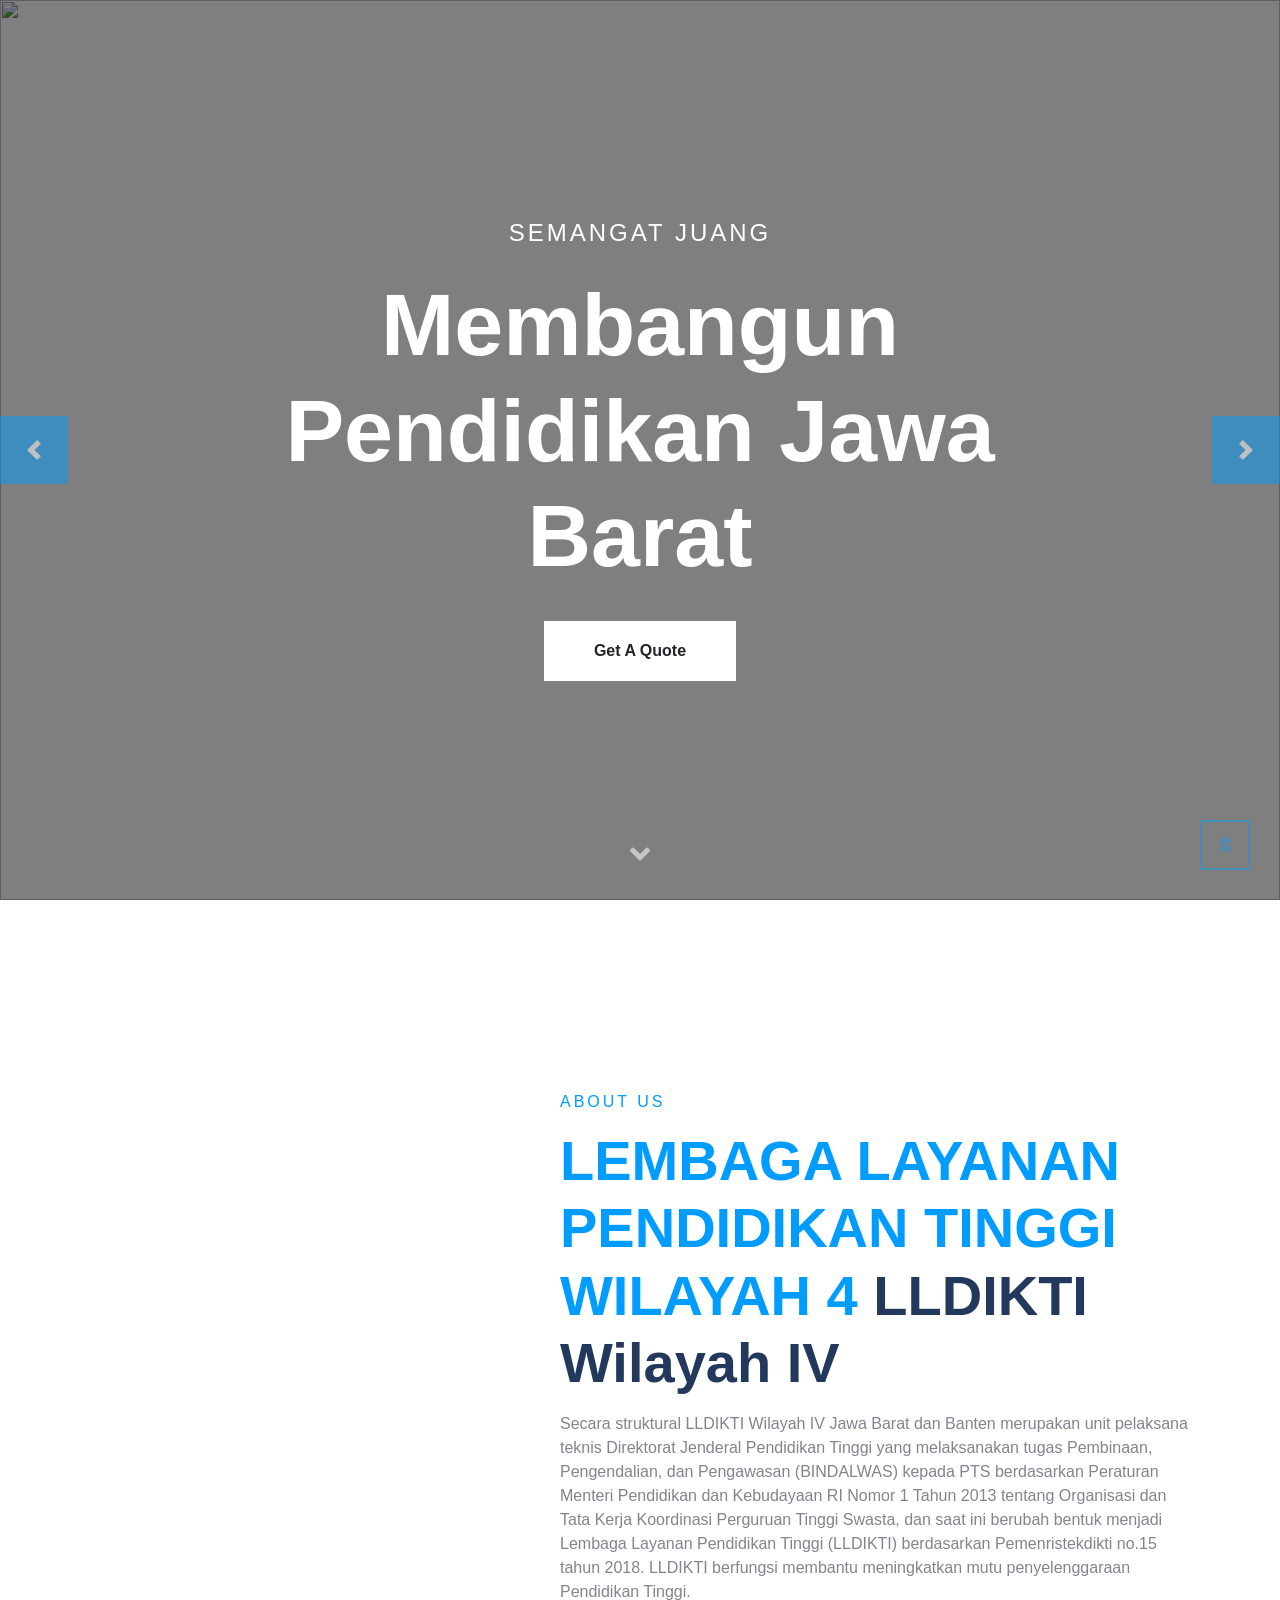
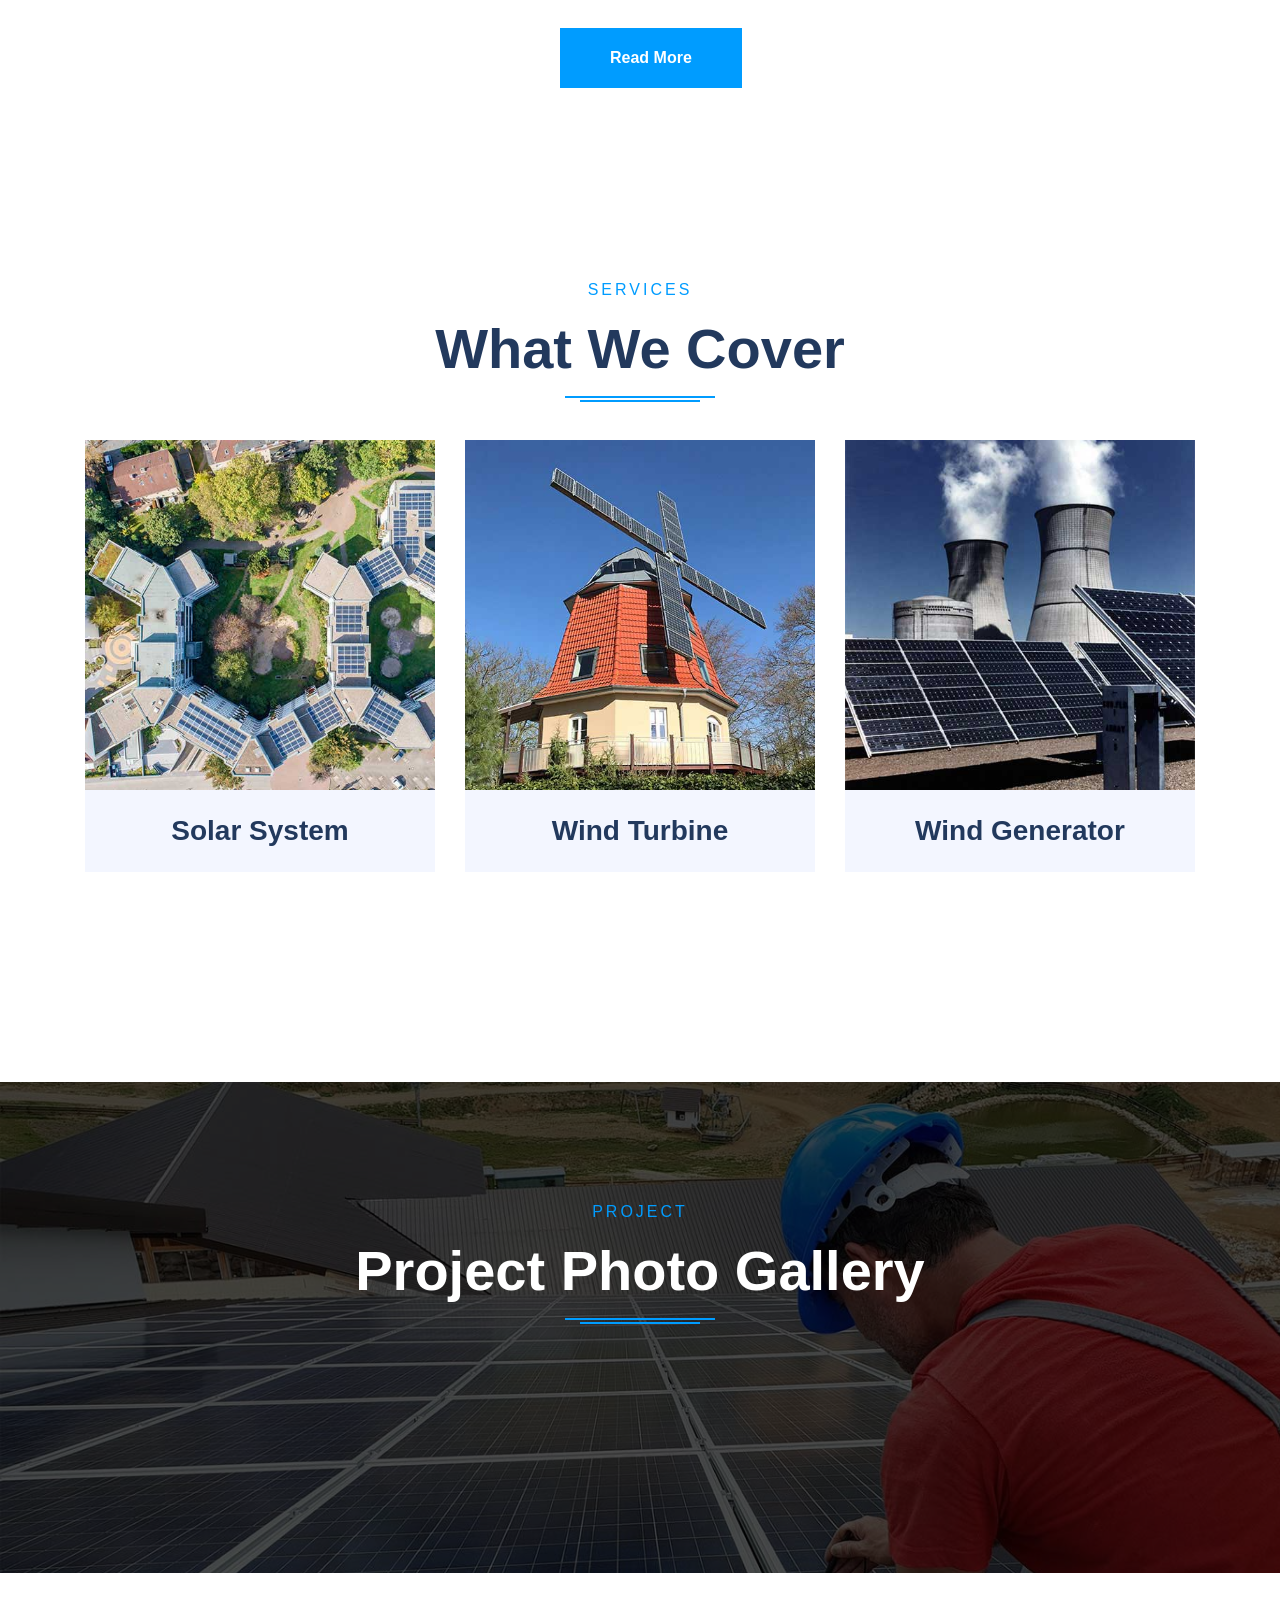
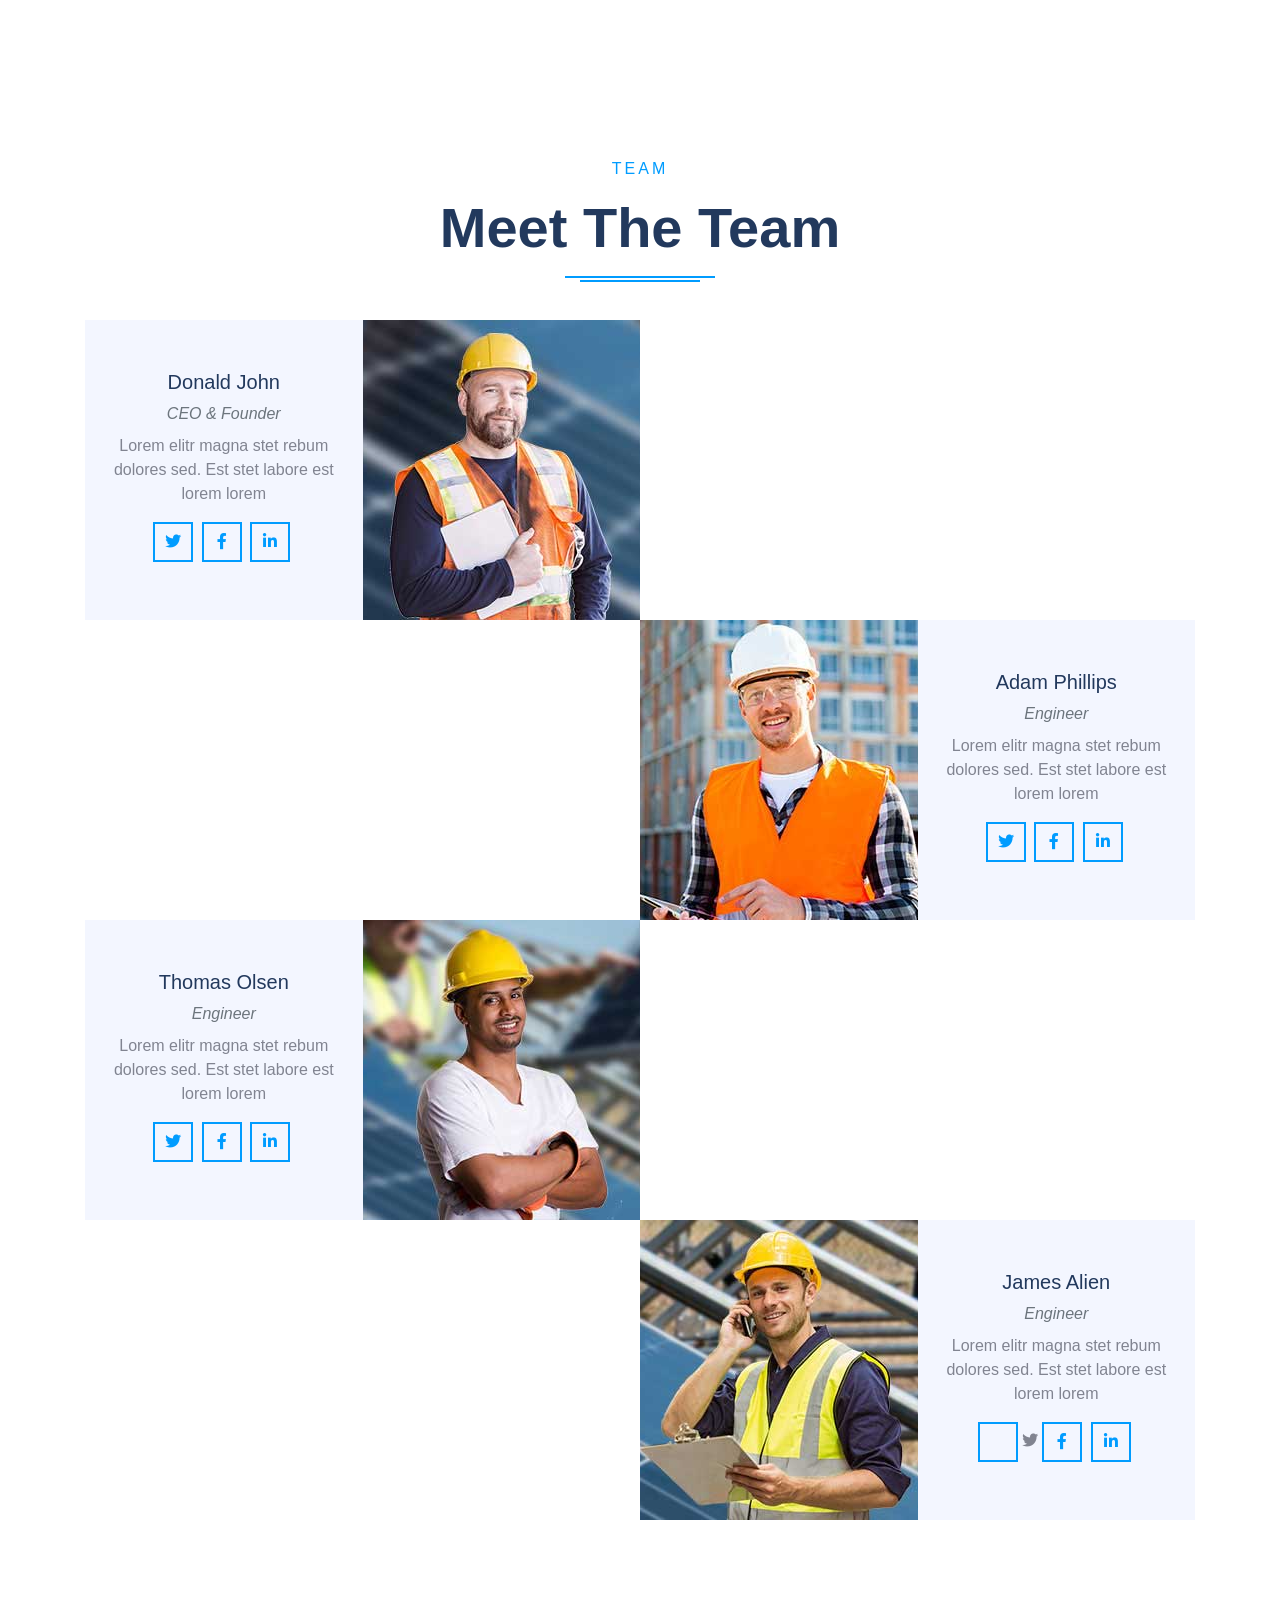
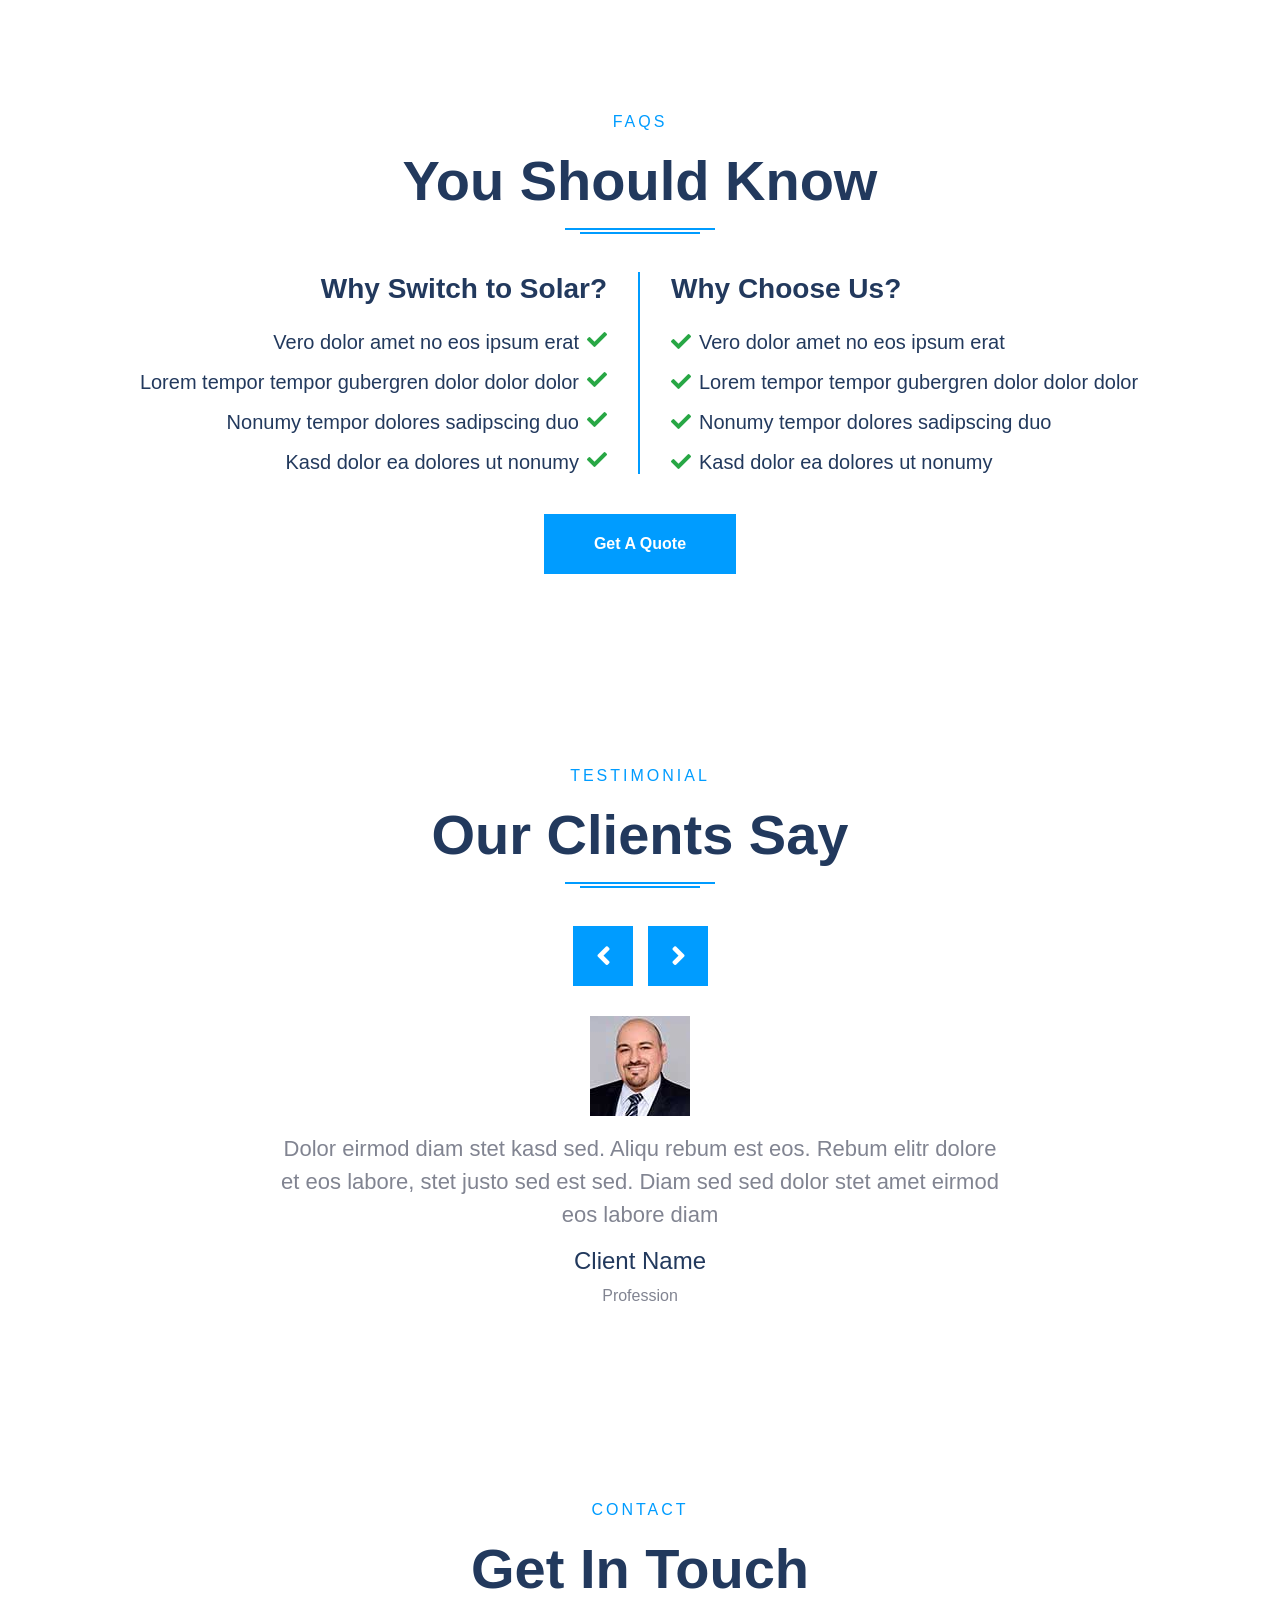
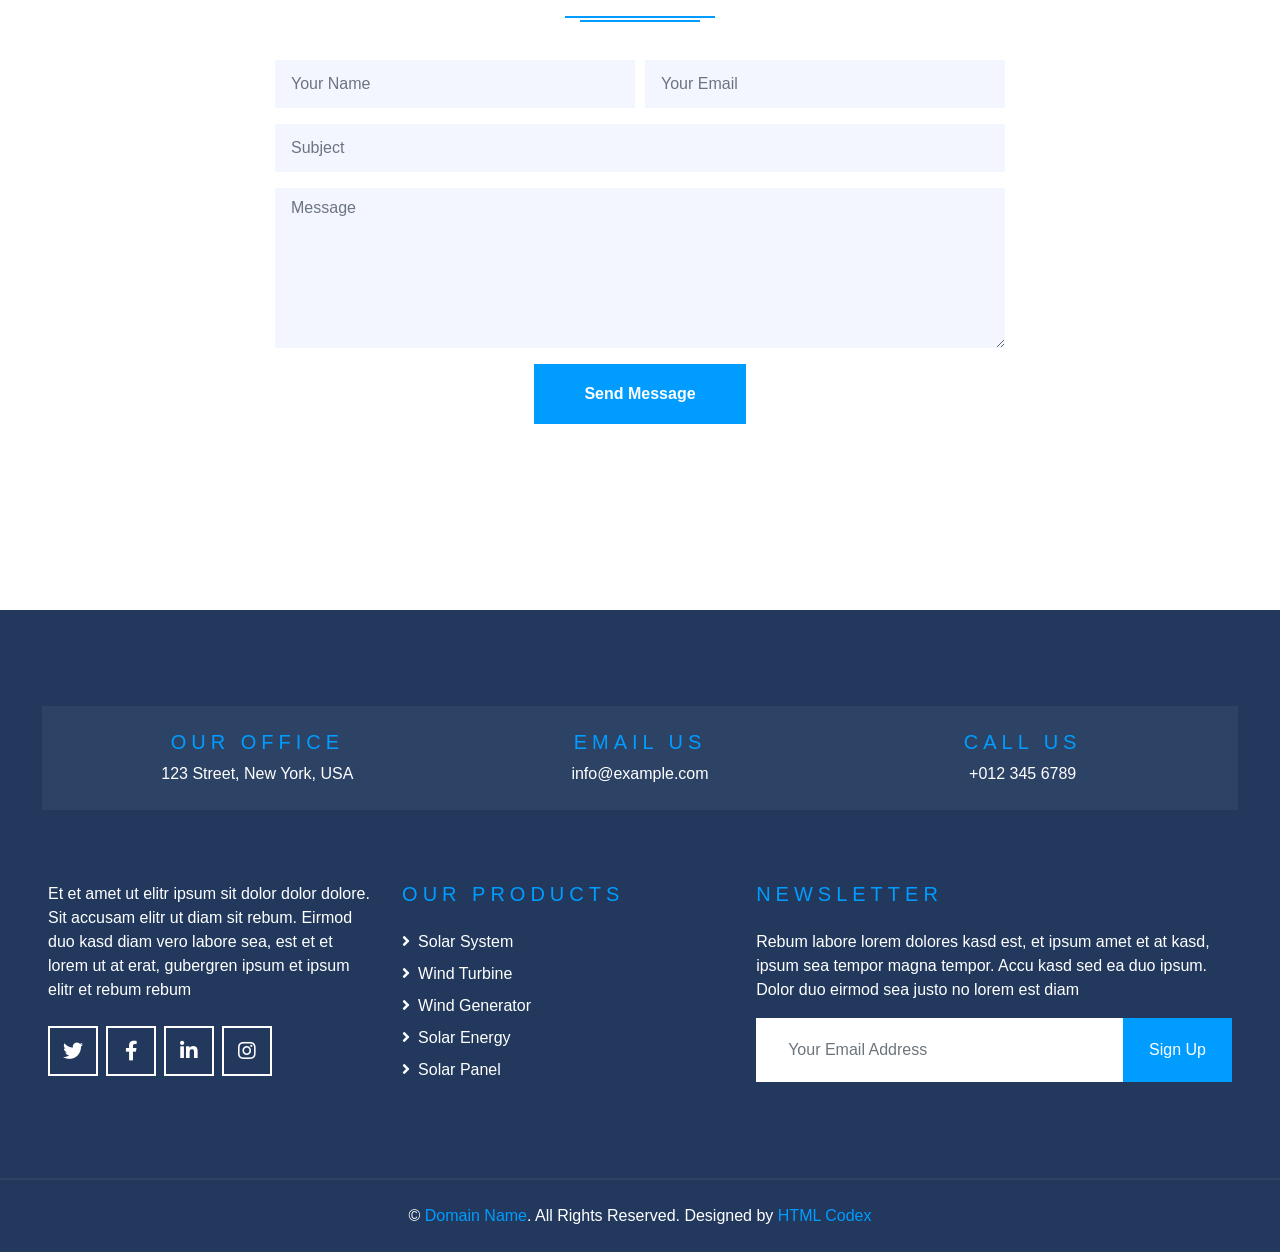
==== commit 3c5edc8f: "LLDIKTI4" ====
--- a/websimple/index.html
+++ b/websimple/index.html
@@ -3,7 +3,7 @@
 
 <head>
     <meta charset="utf-8">
-    <title>LLDIKTI4 - Website LLDIKTI4</title>
+    <title>Solar - Solar Energy Website Template</title>
     <meta content="width=device-width, initial-scale=1.0" name="viewport">
     <meta content="Free HTML Templates" name="keywords">
     <meta content="Free HTML Templates" name="description">
@@ -44,10 +44,11 @@
             </div>
             <a href="index.html" class="navbar-brand bg-primary px-4 mx-3 d-none d-lg-block">
                 <img class="navbar-brand bg-primary px-4 mx-3 d-none d-lg-block" src="https://i0.wp.com/www.lldikti4.id/wp-content/uploads/2021/09/LLDIKTI-LOGOrev1-1.png?resize=300%2C56&ssl=1" style="object-fit: cover;">
-                
-                
             </a>
-            <div class="navbar-nav mr-auto py-0">
+            </div>
+            <a href="index.html" class="navbar-brand bg-primary px4 mx-3 d-none d-lg-block">
+            </a>
+            <div class="navbar-nav mr-auto py-0"></div>
                 <a href="#team" class="nav-item nav-link">Team</a>
                 <a href="#faqs" class="nav-item nav-link">FAQs</a>
                 <a href="#testimonial" class="nav-item nav-link">Testimonial</a>
@@ -63,17 +64,17 @@
         <div id="header-carousel" class="carousel slide carousel-fade" data-ride="carousel">
             <div class="carousel-inner">
                 <div class="carousel-item position-relative active" style="height: 100vh; min-height: 400px;">
-                    <img class="position-absolute w-100 h-100" src="img/carousel-2.jpg" style="object-fit:cover;">
+                    <img class="position-absolute w-100 h-100" src="img/menara gedung sate.jpeg" style="object-fit: cover;">
                     <div class="carousel-caption d-flex flex-column align-items-center justify-content-center">
                         <div class="p-3" style="max-width: 900px;">
-                            <h4 class="text-white text-uppercase mb-4" style="letter-spacing: 3px;">Selamat Datang</h4>
-                            <h3 class="display-2 font-secondary text-white mb-4">di Website LLDIKTI Wilayah 4</h3>
-                            <a class="btn btn-light font-weight-bold py-3 px-5 mt-2 btn-scroll" href="#contact">Ada yang ingin ditanyakan ?</a>
+                            <h4 class="text-white text-uppercase mb-4" style="letter-spacing: 3px;">Semangat Juang</h4>
+                            <h3 class="display-2 font-secondary text-white mb-4">Membangun Pendidikan Jawa Barat</h3>
+                            <a class="btn btn-light font-weight-bold py-3 px-5 mt-2 btn-scroll" href="#contact">Get A Quote</a>
                         </div>
                     </div>
                 </div>
                 <div class="carousel-item position-relative" style="height: 100vh; min-height: 400px;">
-                    <img class="position-absolute w-100 h-100" src="https://i0.wp.com/www.lldikti4.id/wp-content/uploads/2022/04/hardiknas-2022-01-rev-1.png?fit=2084%2C2084&ssl=1" style="object-fit: contain;">
+                    <img class="position-absolute w-100 h-100" src="img/Gedungsate.jpg" style="object-fit: cover;">
                     <div class="carousel-caption d-flex flex-column align-items-center justify-content-center">
                         <div class="p-3" style="max-width: 900px;">
                             <h4 class="text-white text-uppercase mb-4" style="letter-spacing: 3px;">Solar Energy</h4>
@@ -103,7 +104,7 @@
         <div class="container py-5">
             <div class="row align-items-center">
                 <div class="col-lg-5">
-                    <img class="img-fluid mb-4 mb-lg-0" src="img/about.jpg" alt="">
+                    <img class="img-fluid mb-4 mb-lg-0" src="img/cslldikti4.jpeg" alt="">
                 </div>
                 <div class="col-lg-7">
                     <h6 class="text-uppercase text-primary mb-3" style="letter-spacing: 3px;">About Us</h6>
@@ -178,38 +179,32 @@
         </div>
         <div class="owl-carousel gallery-carousel">
             <div class="gallery-item">
-                <img class="img-fluid w-100" src="img/gallery-1.jpg" alt="">
-                <a class="btn btn-primary" href="img/gallery-1.jpg" data-lightbox="gallery">
+                <img class="img-fluid w-100" src="img/Gedungsate.jpg" alt="">
+                <a class="btn btn-primary" href="img/Gedungsate.jpg" data-lightbox="gallery">
                     <i class="fa fa-2x fa-plus text-white"></i>
                 </a>
             </div>
             <div class="gallery-item">
-                <img class="img-fluid w-100" src="img/gallery-2.jpg" alt="">
-                <a class="btn btn-primary" href="img/gallery-2.jpg" data-lightbox="gallery">
+                <img class="img-fluid w-100" src="img/program belajar.jpeg" alt="">
+                <a class="btn btn-primary" href="img/program belajar.jpeg" data-lightbox="gallery">
                     <i class="fa fa-2x fa-plus text-white"></i>
                 </a>
             </div>
             <div class="gallery-item">
-                <img class="img-fluid w-100" src="img/gallery-3.jpg" alt="">
-                <a class="btn btn-primary" href="img/gallery-3.jpg" data-lightbox="gallery">
+                <img class="img-fluid w-100" src="img/cslldikti4.jpeg" alt="">
+                <a class="btn btn-primary" href="img/cslldikti4.jpeg" data-lightbox="gallery">
                     <i class="fa fa-2x fa-plus text-white"></i>
                 </a>
             </div>
             <div class="gallery-item">
-                <img class="img-fluid w-100" src="img/gallery-4.jpg" alt="">
-                <a class="btn btn-primary" href="img/gallery-4.jpg" data-lightbox="gallery">
+                <img class="img-fluid w-100" src="img/lomba LLDIKTI4.jpeg" alt="">
+                <a class="btn btn-primary" href="img/lomba LLDIKTI4.jpeg" data-lightbox="gallery">
                     <i class="fa fa-2x fa-plus text-white"></i>
                 </a>
             </div>
             <div class="gallery-item">
-                <img class="img-fluid w-100" src="img/gallery-5.jpg" alt="">
-                <a class="btn btn-primary" href="img/gallery-5.jpg" data-lightbox="gallery">
-                    <i class="fa fa-2x fa-plus text-white"></i>
-                </a>
-            </div>
-            <div class="gallery-item">
-                <img class="img-fluid w-100" src="img/gallery-6.jpg" alt="">
-                <a class="btn btn-primary" href="img/gallery-6.jpg" data-lightbox="gallery">
+                <img class="img-fluid w-100" src="img/belajar.jpeg" alt="">
+                <a class="btn btn-primary" href="img/belajar.jpeg" data-lightbox="gallery">
                     <i class="fa fa-2x fa-plus text-white"></i>
                 </a>
             </div>
@@ -300,7 +295,7 @@
                                 <p class="text-muted font-italic mb-2">Engineer</p>
                                 <p>Lorem elitr magna stet rebum dolores sed. Est stet labore est lorem lorem</p>
                                 <div class="position-relative mb-2">
-                                    <a class="btn btn-outline-primary btn-square mr-1" href="#"><i class="fab fa-twitter"></i></a>
+                                    <a class="btn btn-outline-primary btn-square mr-1" href="#"></a><i class="fab fa-twitter"></i></a>
                                     <a class="btn btn-outline-primary btn-square mr-1" href="#"><i class="fab fa-facebook-f"></i></a>
                                     <a class="btn btn-outline-primary btn-square mr-1" href="#"><i class="fab fa-linkedin-in"></i></a>
                                 </div>
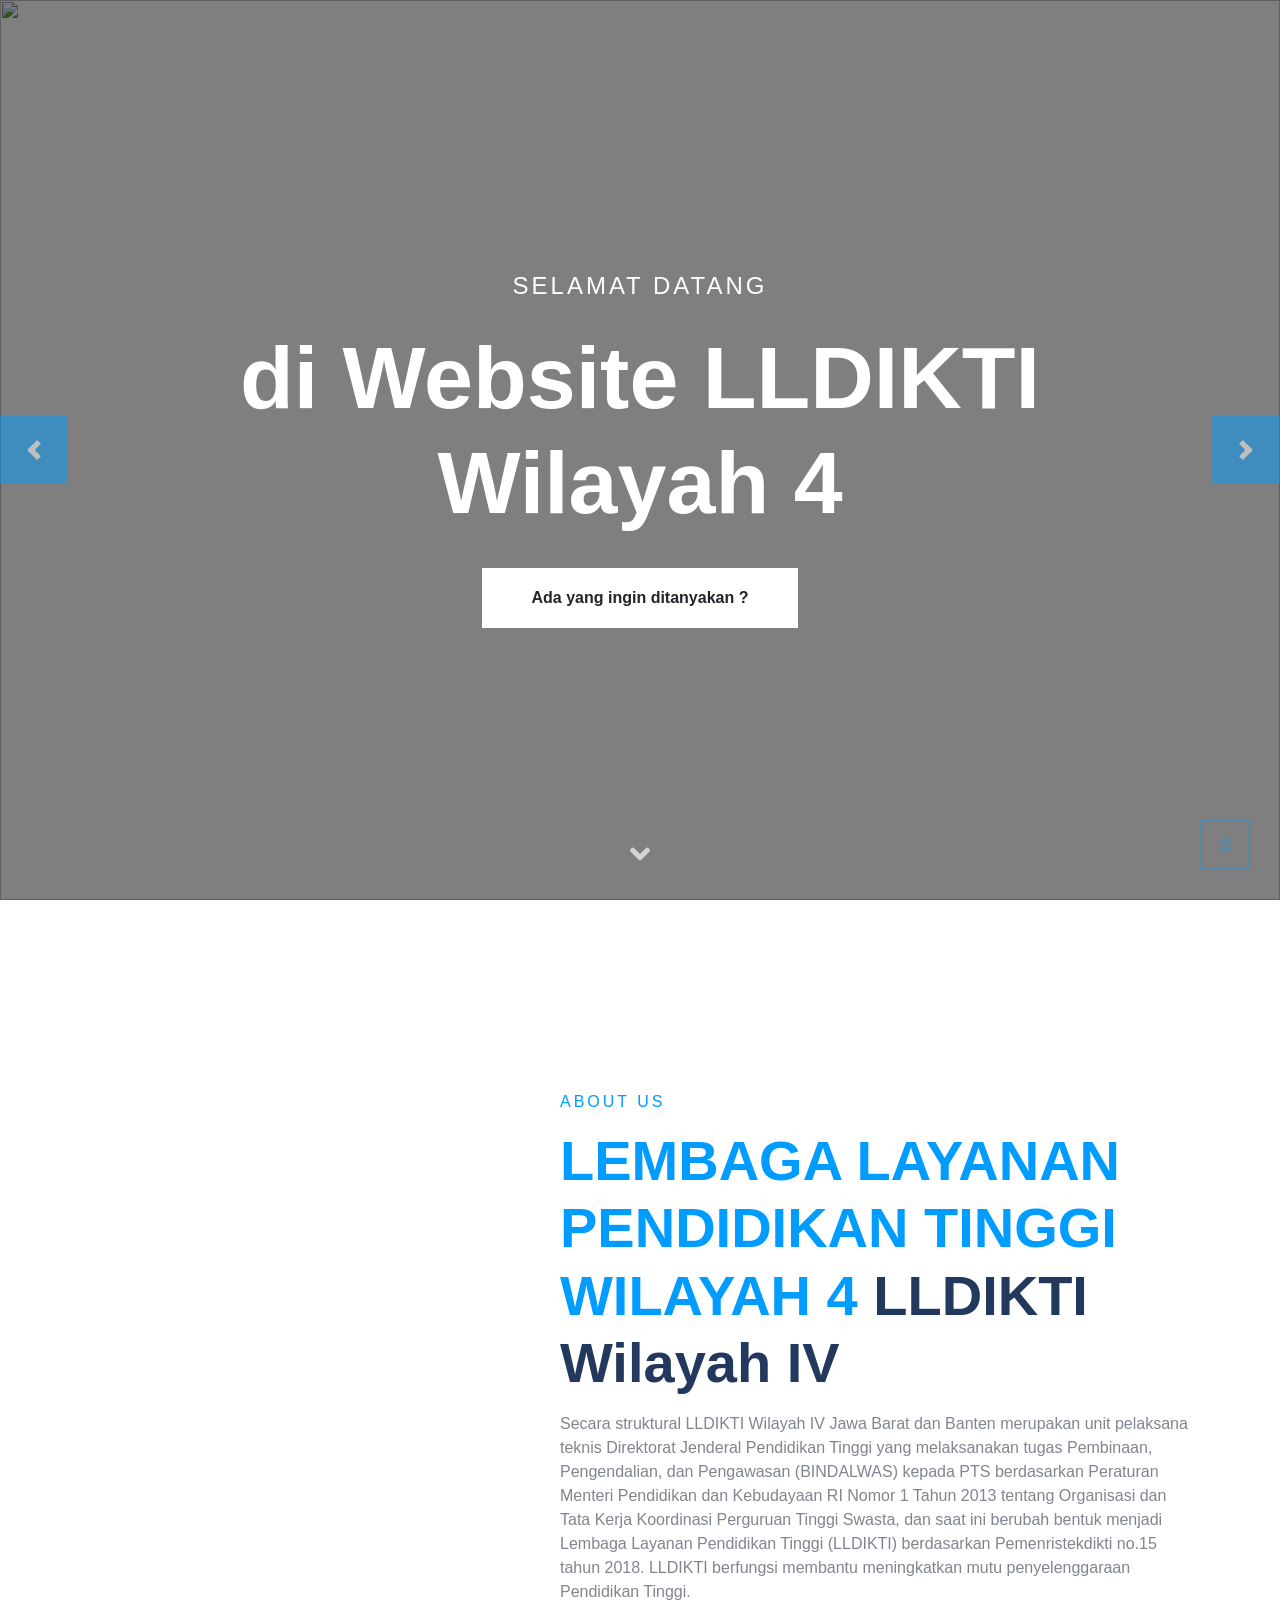
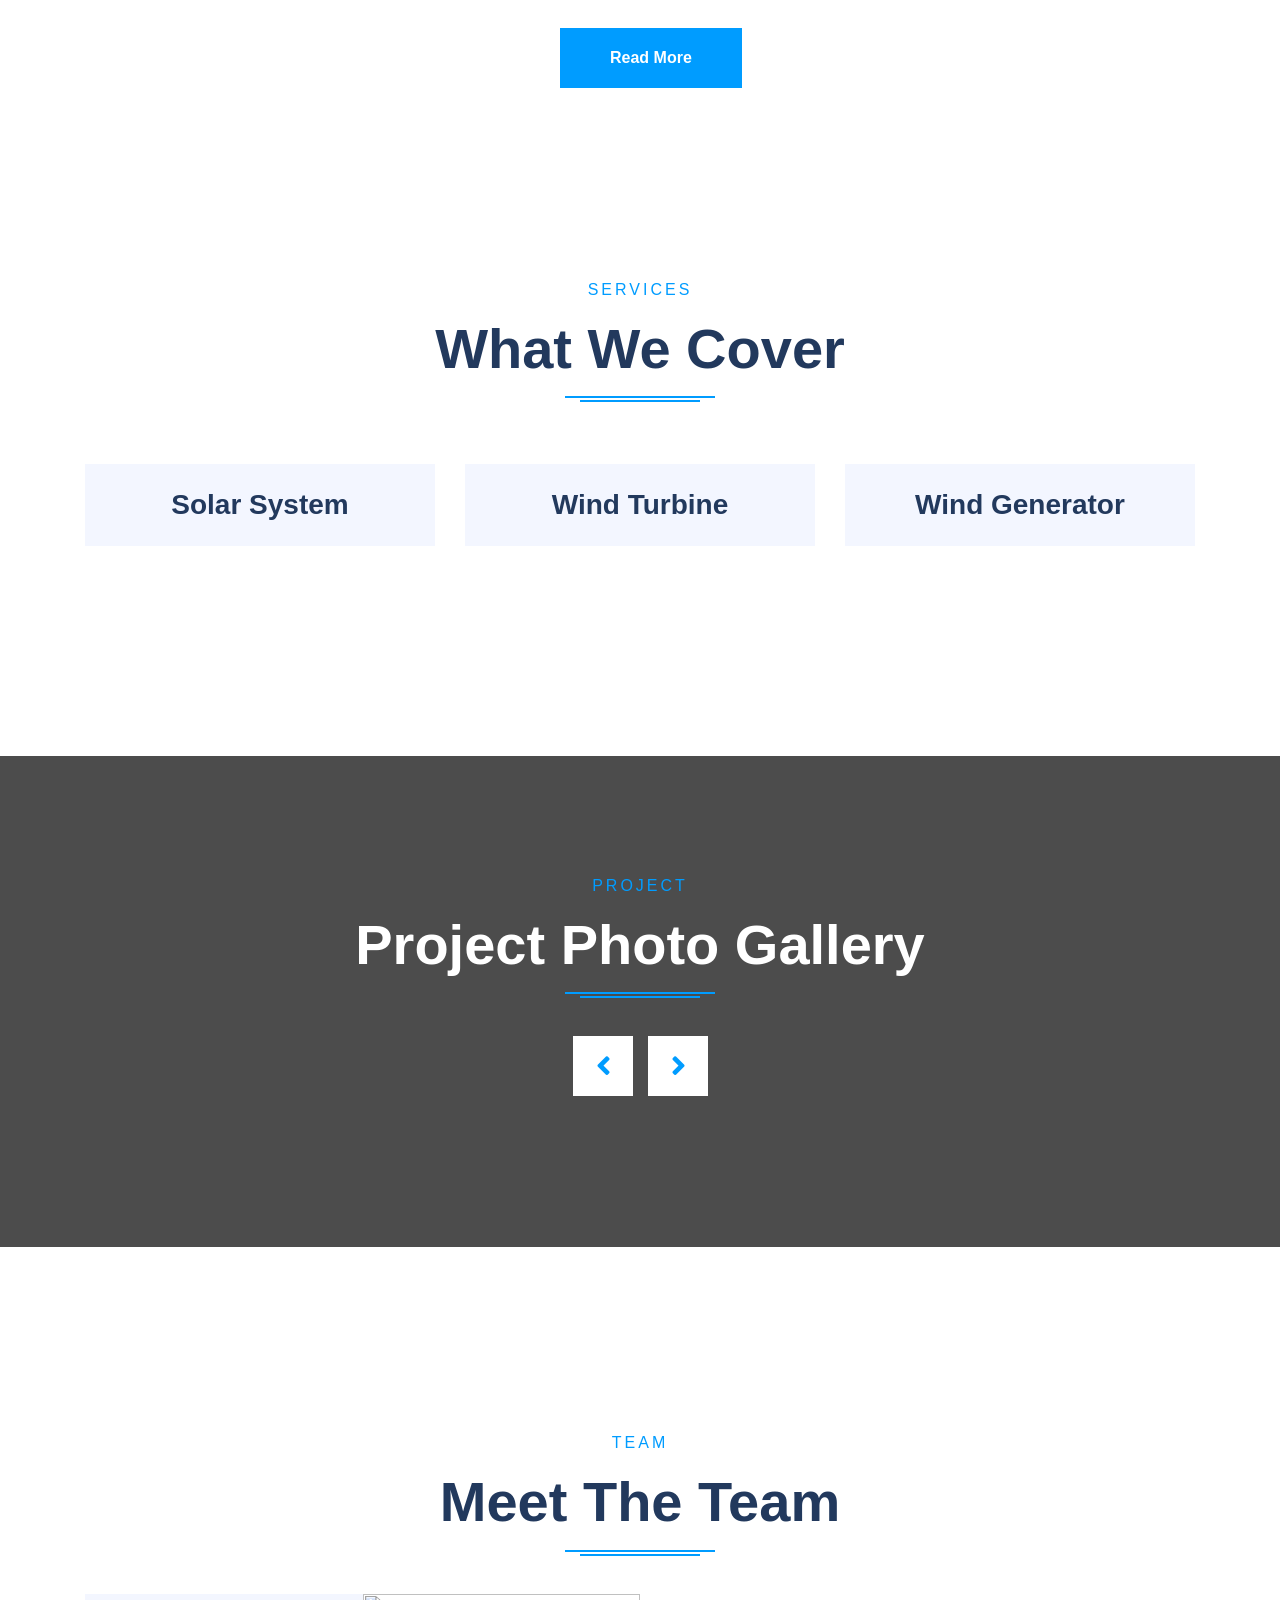
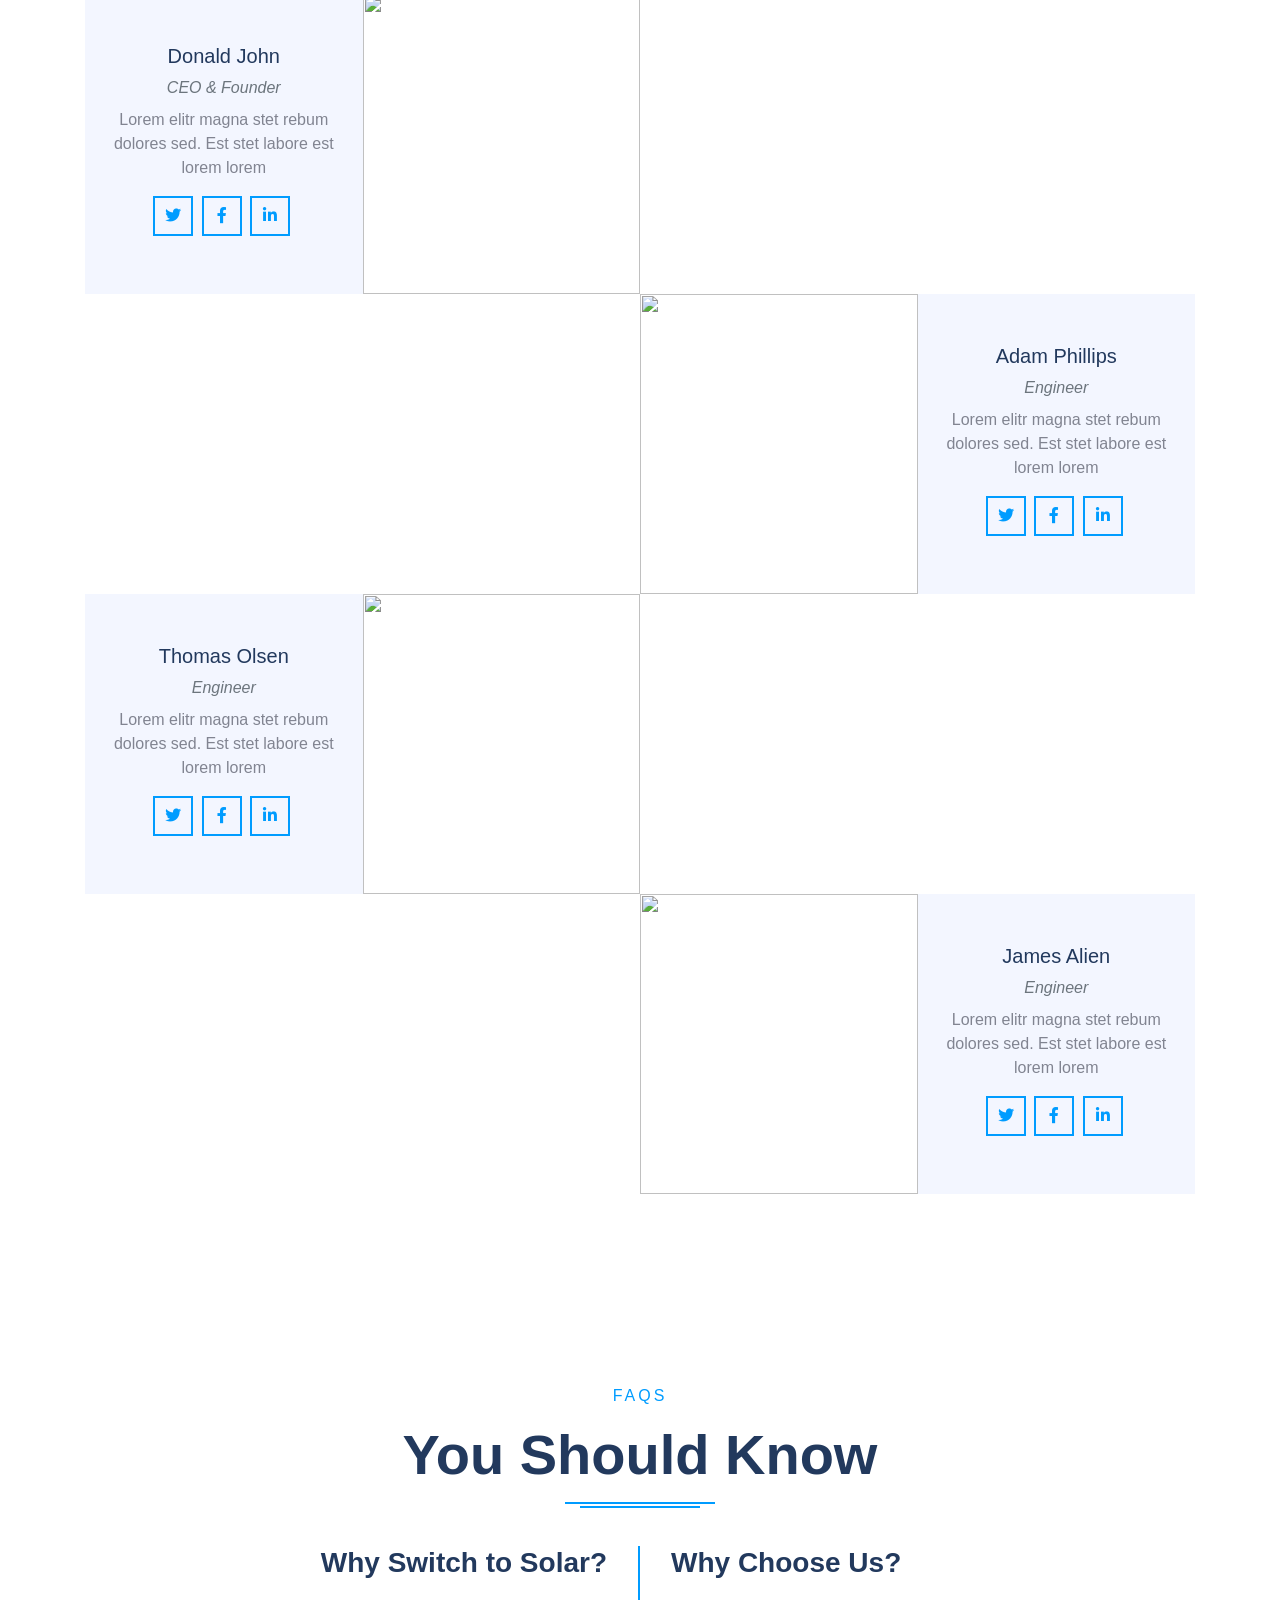
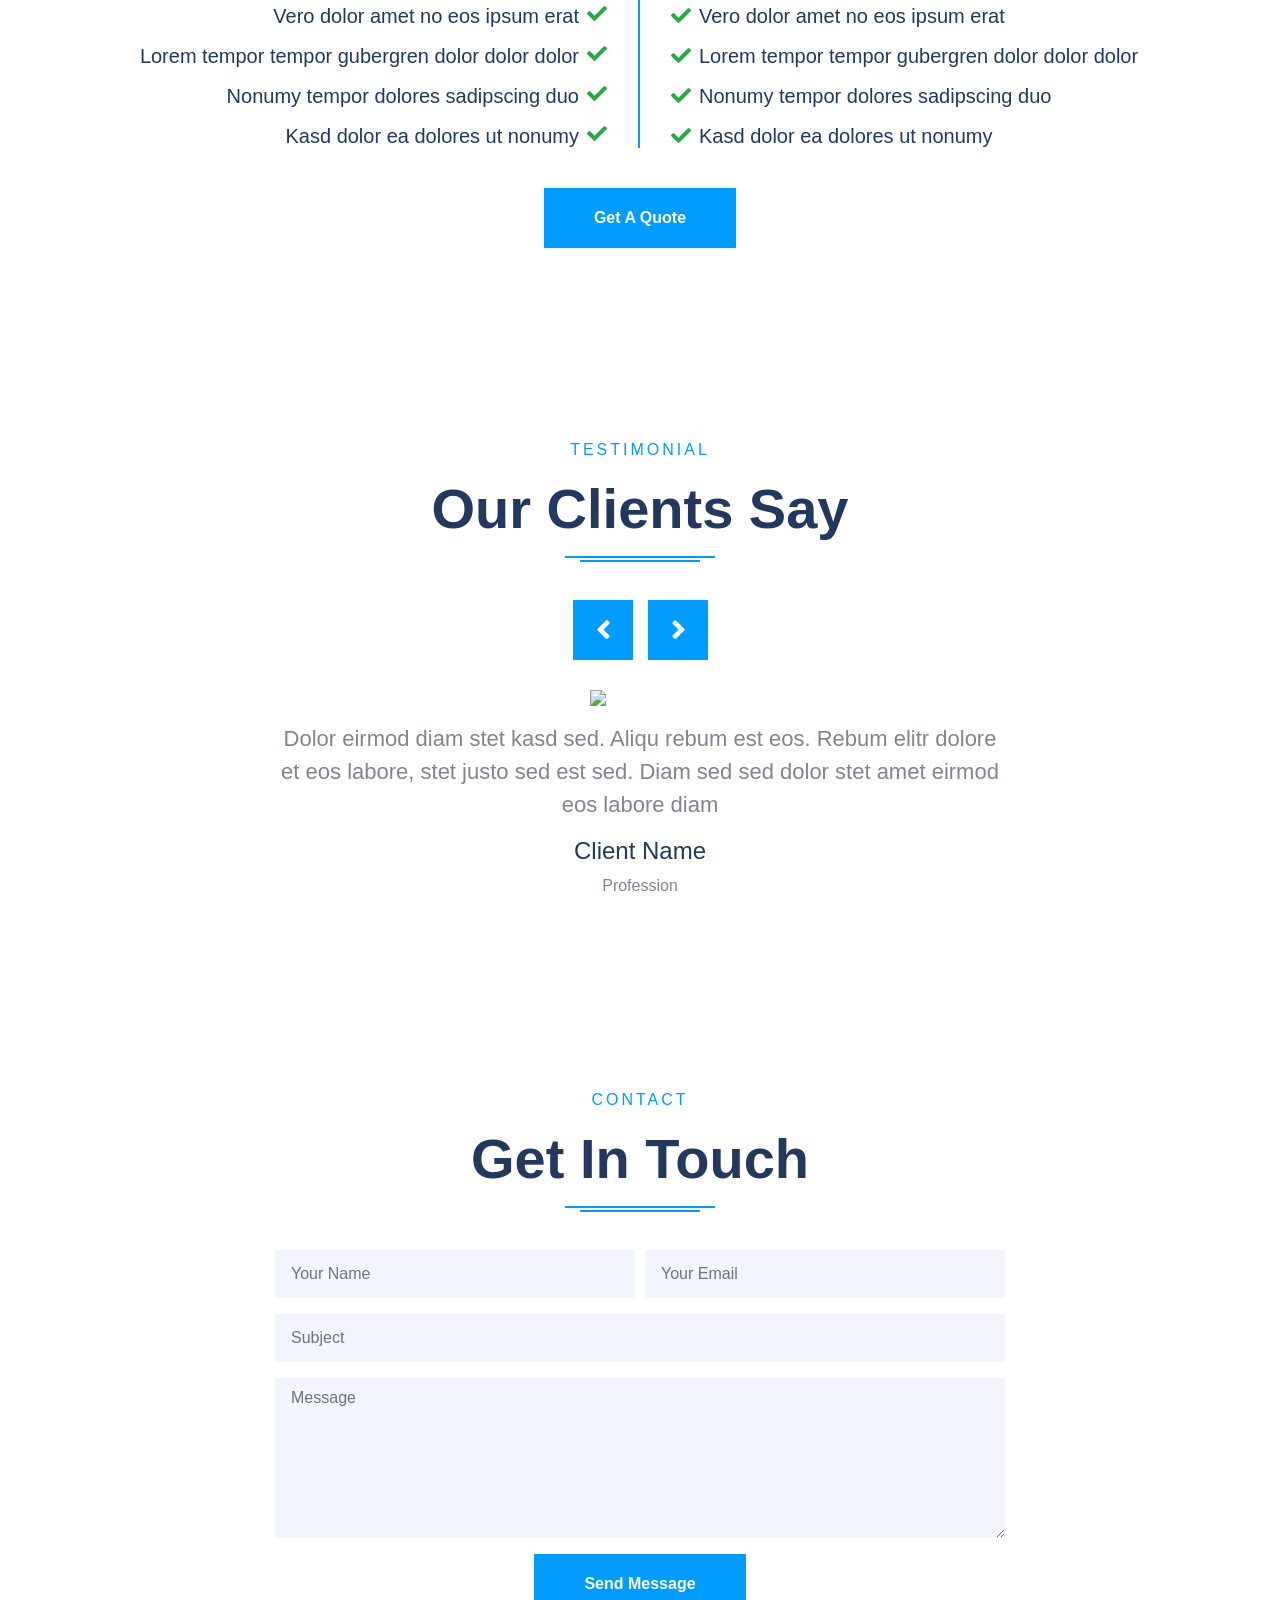
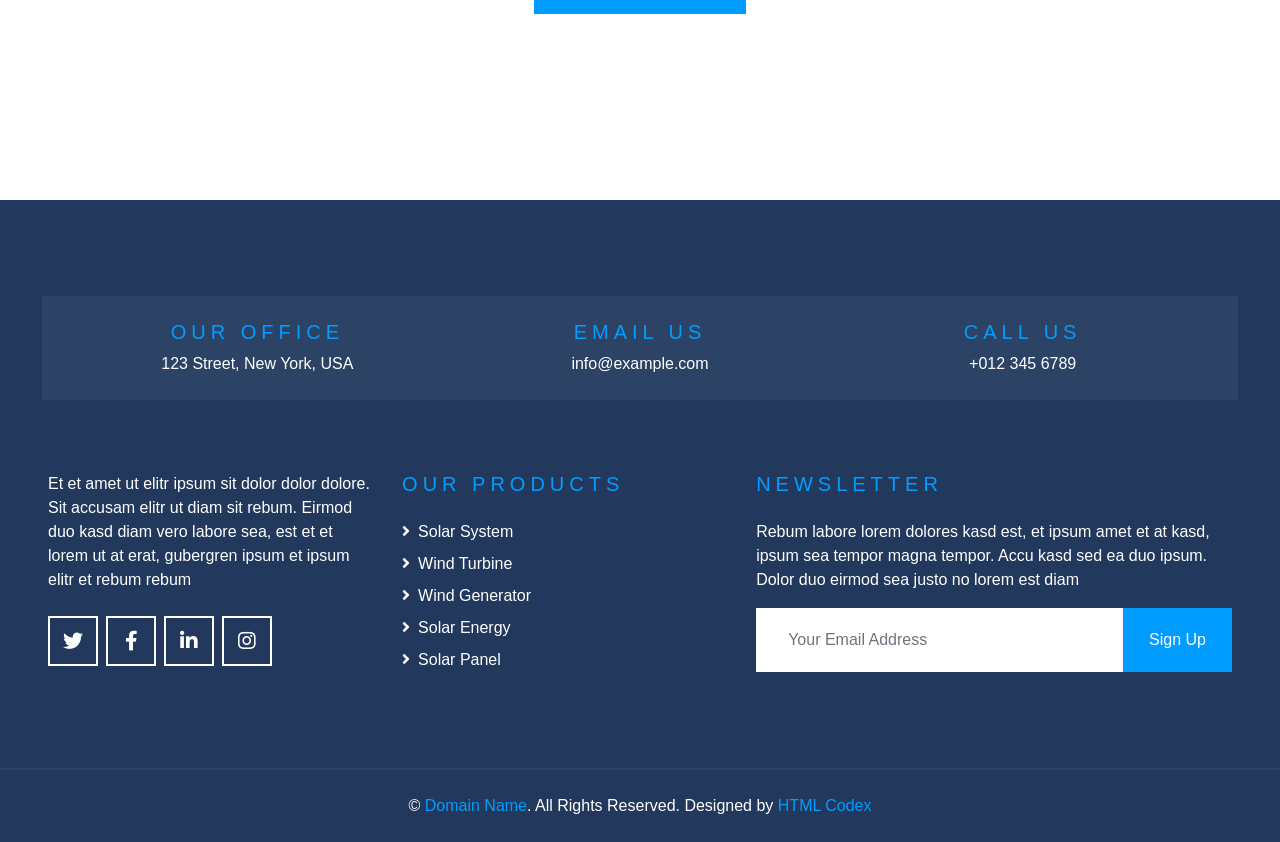
==== commit b0393945: "center navbar" ====
--- a/websimple/index.html
+++ b/websimple/index.html
@@ -3,7 +3,7 @@
 
 <head>
     <meta charset="utf-8">
-    <title>Solar - Solar Energy Website Template</title>
+    <title>LLDIKTI4 - Website LLDIKTI4</title>
     <meta content="width=device-width, initial-scale=1.0" name="viewport">
     <meta content="Free HTML Templates" name="keywords">
     <meta content="Free HTML Templates" name="description">
@@ -44,11 +44,10 @@
             </div>
             <a href="index.html" class="navbar-brand bg-primary px-4 mx-3 d-none d-lg-block">
                 <img class="navbar-brand bg-primary px-4 mx-3 d-none d-lg-block" src="https://i0.wp.com/www.lldikti4.id/wp-content/uploads/2021/09/LLDIKTI-LOGOrev1-1.png?resize=300%2C56&ssl=1" style="object-fit: cover;">
+                
+                
             </a>
-            </div>
-            <a href="index.html" class="navbar-brand bg-primary px4 mx-3 d-none d-lg-block">
-            </a>
-            <div class="navbar-nav mr-auto py-0"></div>
+            <div class="navbar-nav mr-auto py-0">
                 <a href="#team" class="nav-item nav-link">Team</a>
                 <a href="#faqs" class="nav-item nav-link">FAQs</a>
                 <a href="#testimonial" class="nav-item nav-link">Testimonial</a>
@@ -64,17 +63,17 @@
         <div id="header-carousel" class="carousel slide carousel-fade" data-ride="carousel">
             <div class="carousel-inner">
                 <div class="carousel-item position-relative active" style="height: 100vh; min-height: 400px;">
-                    <img class="position-absolute w-100 h-100" src="img/menara gedung sate.jpeg" style="object-fit: cover;">
+                    <img class="position-absolute w-100 h-100" src="img/carousel-2.jpg" style="object-fit:cover;">
                     <div class="carousel-caption d-flex flex-column align-items-center justify-content-center">
                         <div class="p-3" style="max-width: 900px;">
-                            <h4 class="text-white text-uppercase mb-4" style="letter-spacing: 3px;">Semangat Juang</h4>
-                            <h3 class="display-2 font-secondary text-white mb-4">Membangun Pendidikan Jawa Barat</h3>
-                            <a class="btn btn-light font-weight-bold py-3 px-5 mt-2 btn-scroll" href="#contact">Get A Quote</a>
+                            <h4 class="text-white text-uppercase mb-4" style="letter-spacing: 3px;">Selamat Datang</h4>
+                            <h3 class="display-2 font-secondary text-white mb-4">di Website LLDIKTI Wilayah 4</h3>
+                            <a class="btn btn-light font-weight-bold py-3 px-5 mt-2 btn-scroll" href="#contact">Ada yang ingin ditanyakan ?</a>
                         </div>
                     </div>
                 </div>
                 <div class="carousel-item position-relative" style="height: 100vh; min-height: 400px;">
-                    <img class="position-absolute w-100 h-100" src="img/Gedungsate.jpg" style="object-fit: cover;">
+                    <img class="position-absolute w-100 h-100" src="https://i0.wp.com/www.lldikti4.id/wp-content/uploads/2022/04/hardiknas-2022-01-rev-1.png?fit=2084%2C2084&ssl=1" style="object-fit: contain;">
                     <div class="carousel-caption d-flex flex-column align-items-center justify-content-center">
                         <div class="p-3" style="max-width: 900px;">
                             <h4 class="text-white text-uppercase mb-4" style="letter-spacing: 3px;">Solar Energy</h4>
@@ -104,7 +103,7 @@
         <div class="container py-5">
             <div class="row align-items-center">
                 <div class="col-lg-5">
-                    <img class="img-fluid mb-4 mb-lg-0" src="img/cslldikti4.jpeg" alt="">
+                    <img class="img-fluid mb-4 mb-lg-0" src="img/about.jpg" alt="">
                 </div>
                 <div class="col-lg-7">
                     <h6 class="text-uppercase text-primary mb-3" style="letter-spacing: 3px;">About Us</h6>
@@ -179,32 +178,38 @@
         </div>
         <div class="owl-carousel gallery-carousel">
             <div class="gallery-item">
-                <img class="img-fluid w-100" src="img/Gedungsate.jpg" alt="">
-                <a class="btn btn-primary" href="img/Gedungsate.jpg" data-lightbox="gallery">
+                <img class="img-fluid w-100" src="img/gallery-1.jpg" alt="">
+                <a class="btn btn-primary" href="img/gallery-1.jpg" data-lightbox="gallery">
                     <i class="fa fa-2x fa-plus text-white"></i>
                 </a>
             </div>
             <div class="gallery-item">
-                <img class="img-fluid w-100" src="img/program belajar.jpeg" alt="">
-                <a class="btn btn-primary" href="img/program belajar.jpeg" data-lightbox="gallery">
+                <img class="img-fluid w-100" src="img/gallery-2.jpg" alt="">
+                <a class="btn btn-primary" href="img/gallery-2.jpg" data-lightbox="gallery">
                     <i class="fa fa-2x fa-plus text-white"></i>
                 </a>
             </div>
             <div class="gallery-item">
-                <img class="img-fluid w-100" src="img/cslldikti4.jpeg" alt="">
-                <a class="btn btn-primary" href="img/cslldikti4.jpeg" data-lightbox="gallery">
+                <img class="img-fluid w-100" src="img/gallery-3.jpg" alt="">
+                <a class="btn btn-primary" href="img/gallery-3.jpg" data-lightbox="gallery">
                     <i class="fa fa-2x fa-plus text-white"></i>
                 </a>
             </div>
             <div class="gallery-item">
-                <img class="img-fluid w-100" src="img/lomba LLDIKTI4.jpeg" alt="">
-                <a class="btn btn-primary" href="img/lomba LLDIKTI4.jpeg" data-lightbox="gallery">
+                <img class="img-fluid w-100" src="img/gallery-4.jpg" alt="">
+                <a class="btn btn-primary" href="img/gallery-4.jpg" data-lightbox="gallery">
                     <i class="fa fa-2x fa-plus text-white"></i>
                 </a>
             </div>
             <div class="gallery-item">
-                <img class="img-fluid w-100" src="img/belajar.jpeg" alt="">
-                <a class="btn btn-primary" href="img/belajar.jpeg" data-lightbox="gallery">
+                <img class="img-fluid w-100" src="img/gallery-5.jpg" alt="">
+                <a class="btn btn-primary" href="img/gallery-5.jpg" data-lightbox="gallery">
+                    <i class="fa fa-2x fa-plus text-white"></i>
+                </a>
+            </div>
+            <div class="gallery-item">
+                <img class="img-fluid w-100" src="img/gallery-6.jpg" alt="">
+                <a class="btn btn-primary" href="img/gallery-6.jpg" data-lightbox="gallery">
                     <i class="fa fa-2x fa-plus text-white"></i>
                 </a>
             </div>
@@ -295,7 +300,7 @@
                                 <p class="text-muted font-italic mb-2">Engineer</p>
                                 <p>Lorem elitr magna stet rebum dolores sed. Est stet labore est lorem lorem</p>
                                 <div class="position-relative mb-2">
-                                    <a class="btn btn-outline-primary btn-square mr-1" href="#"></a><i class="fab fa-twitter"></i></a>
+                                    <a class="btn btn-outline-primary btn-square mr-1" href="#"><i class="fab fa-twitter"></i></a>
                                     <a class="btn btn-outline-primary btn-square mr-1" href="#"><i class="fab fa-facebook-f"></i></a>
                                     <a class="btn btn-outline-primary btn-square mr-1" href="#"><i class="fab fa-linkedin-in"></i></a>
                                 </div>
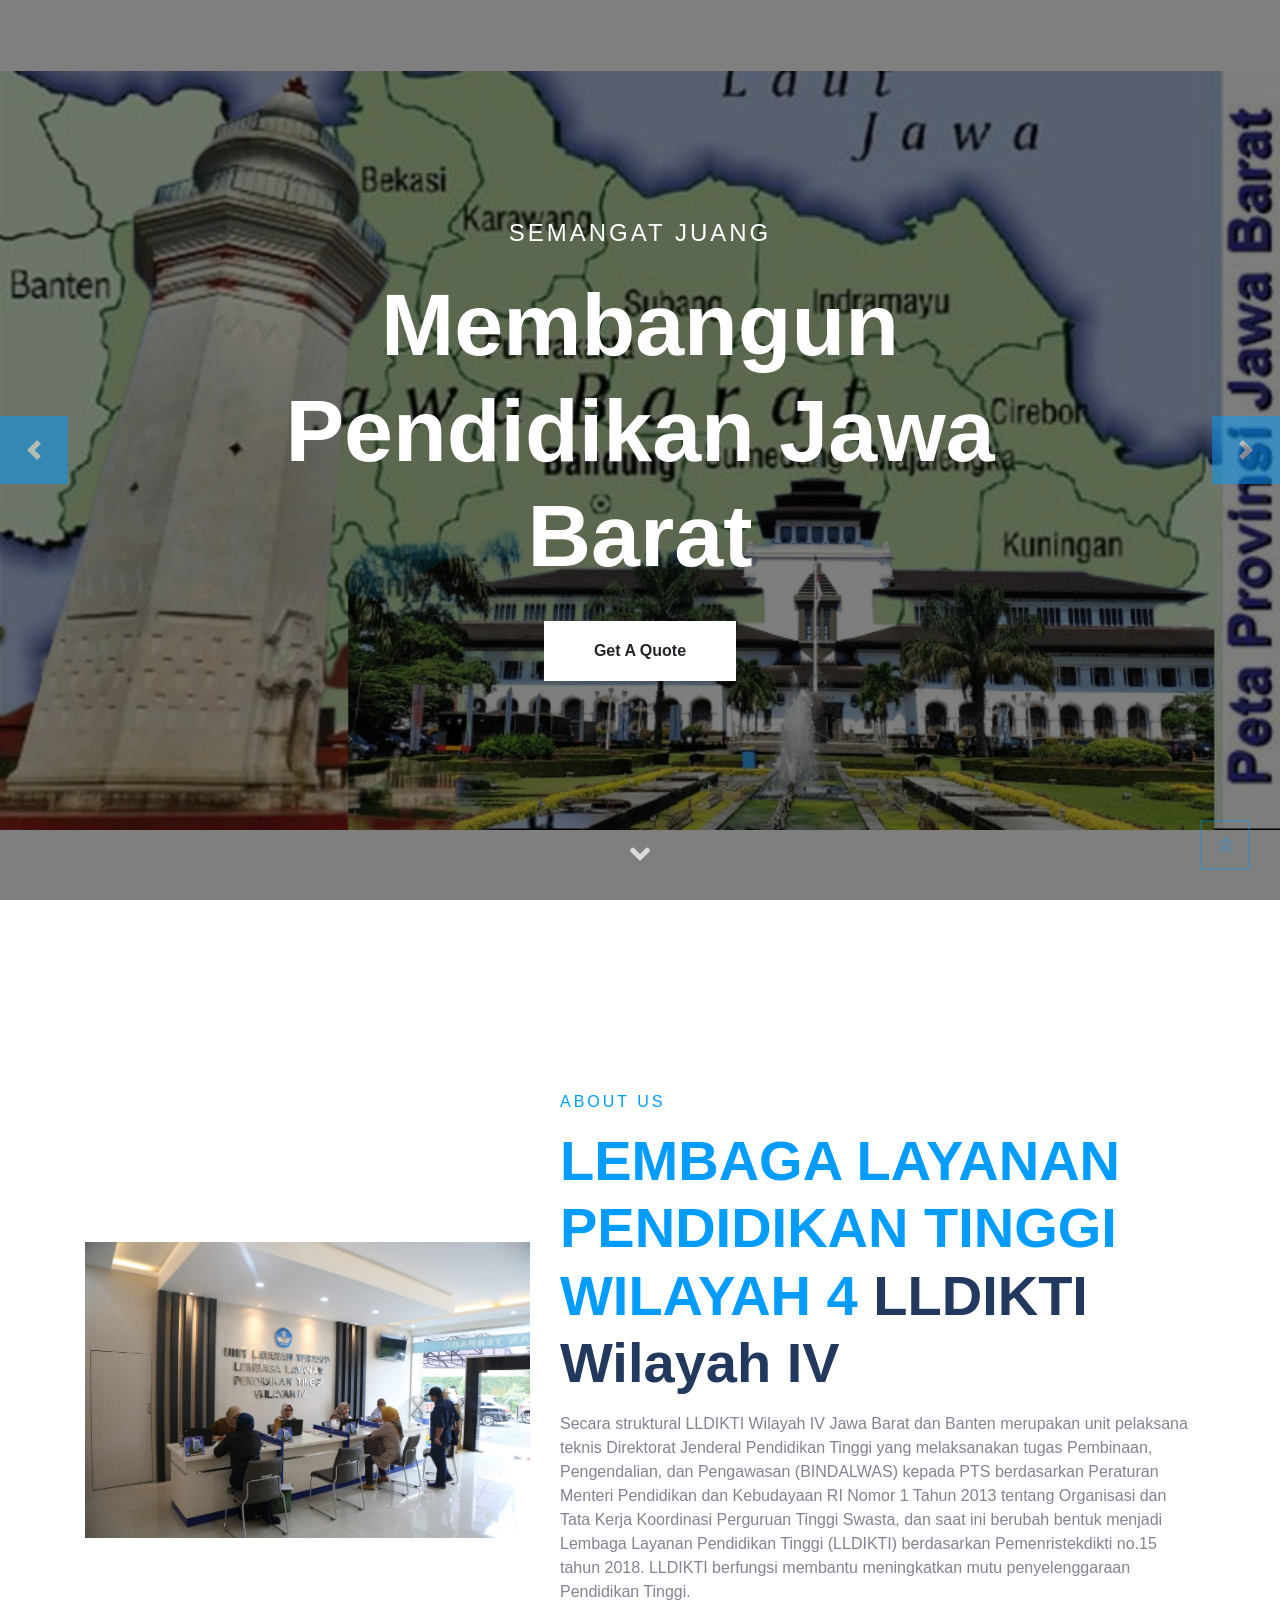
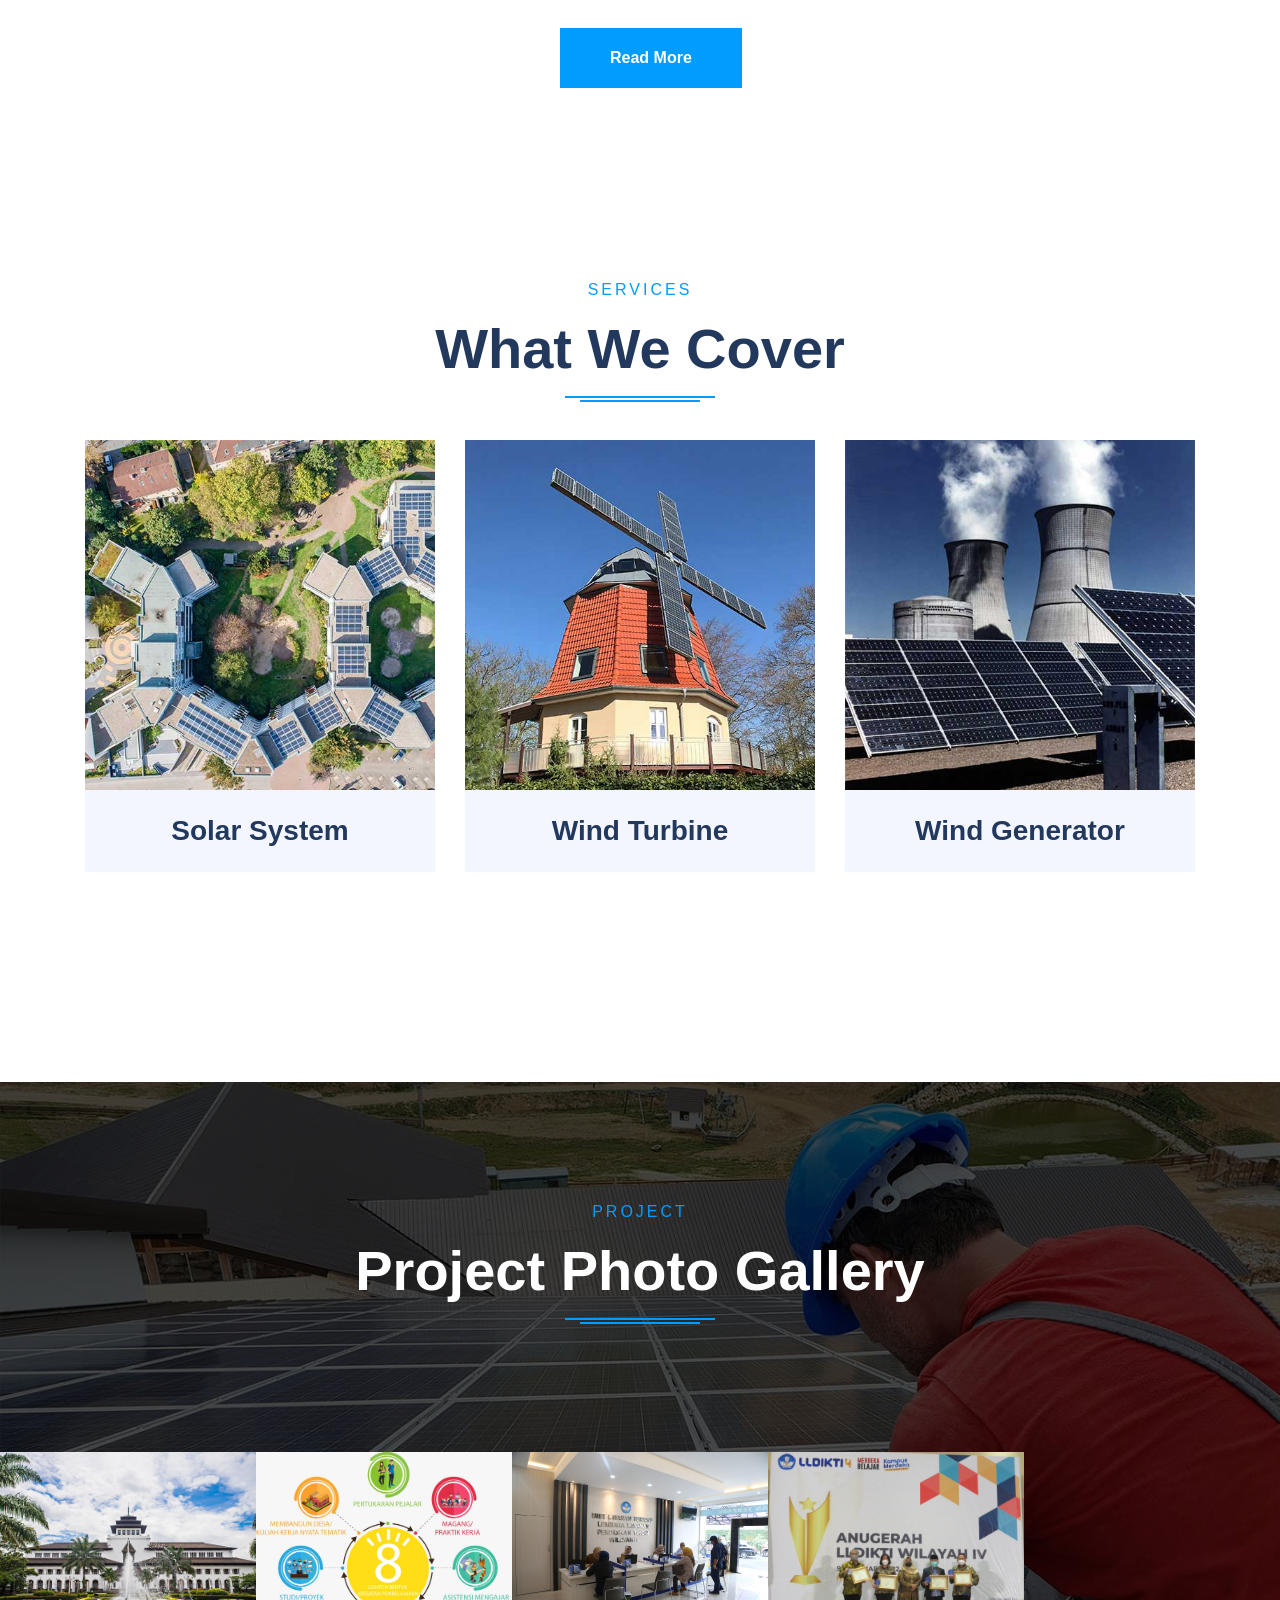
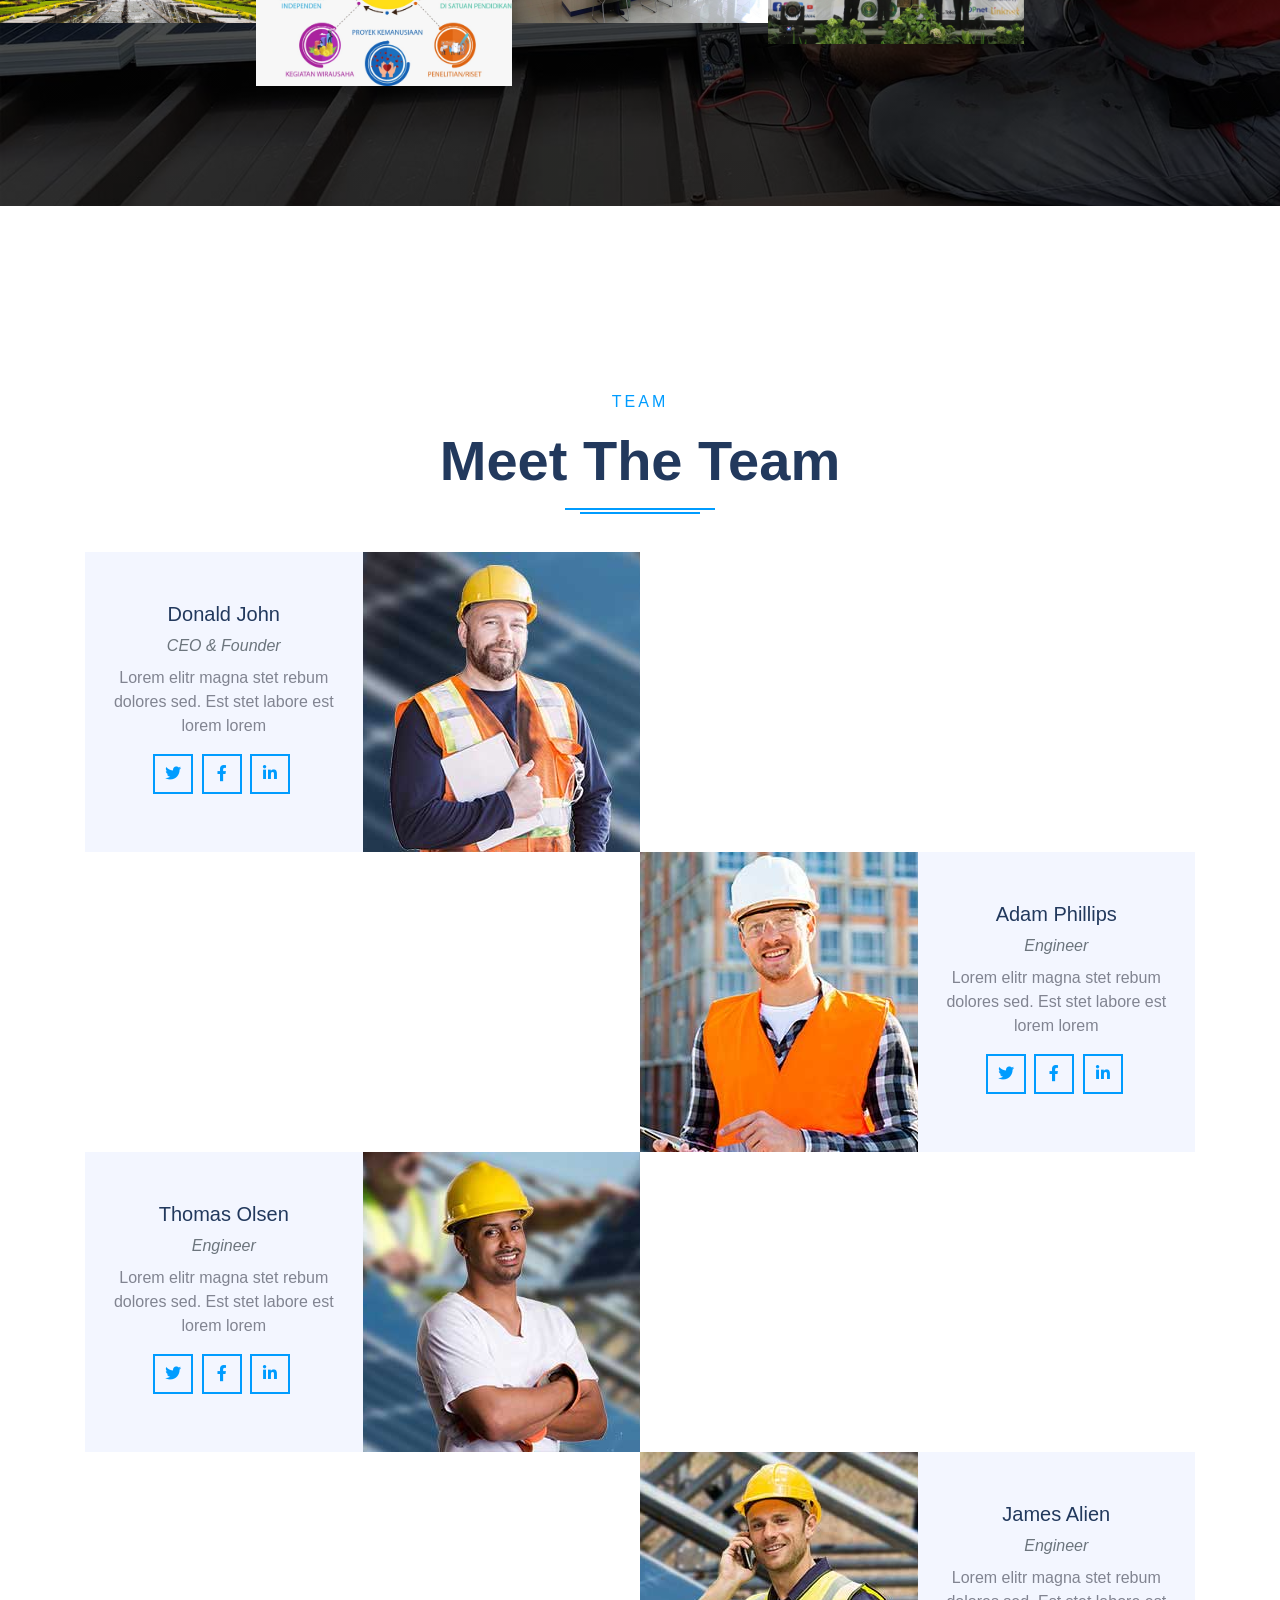
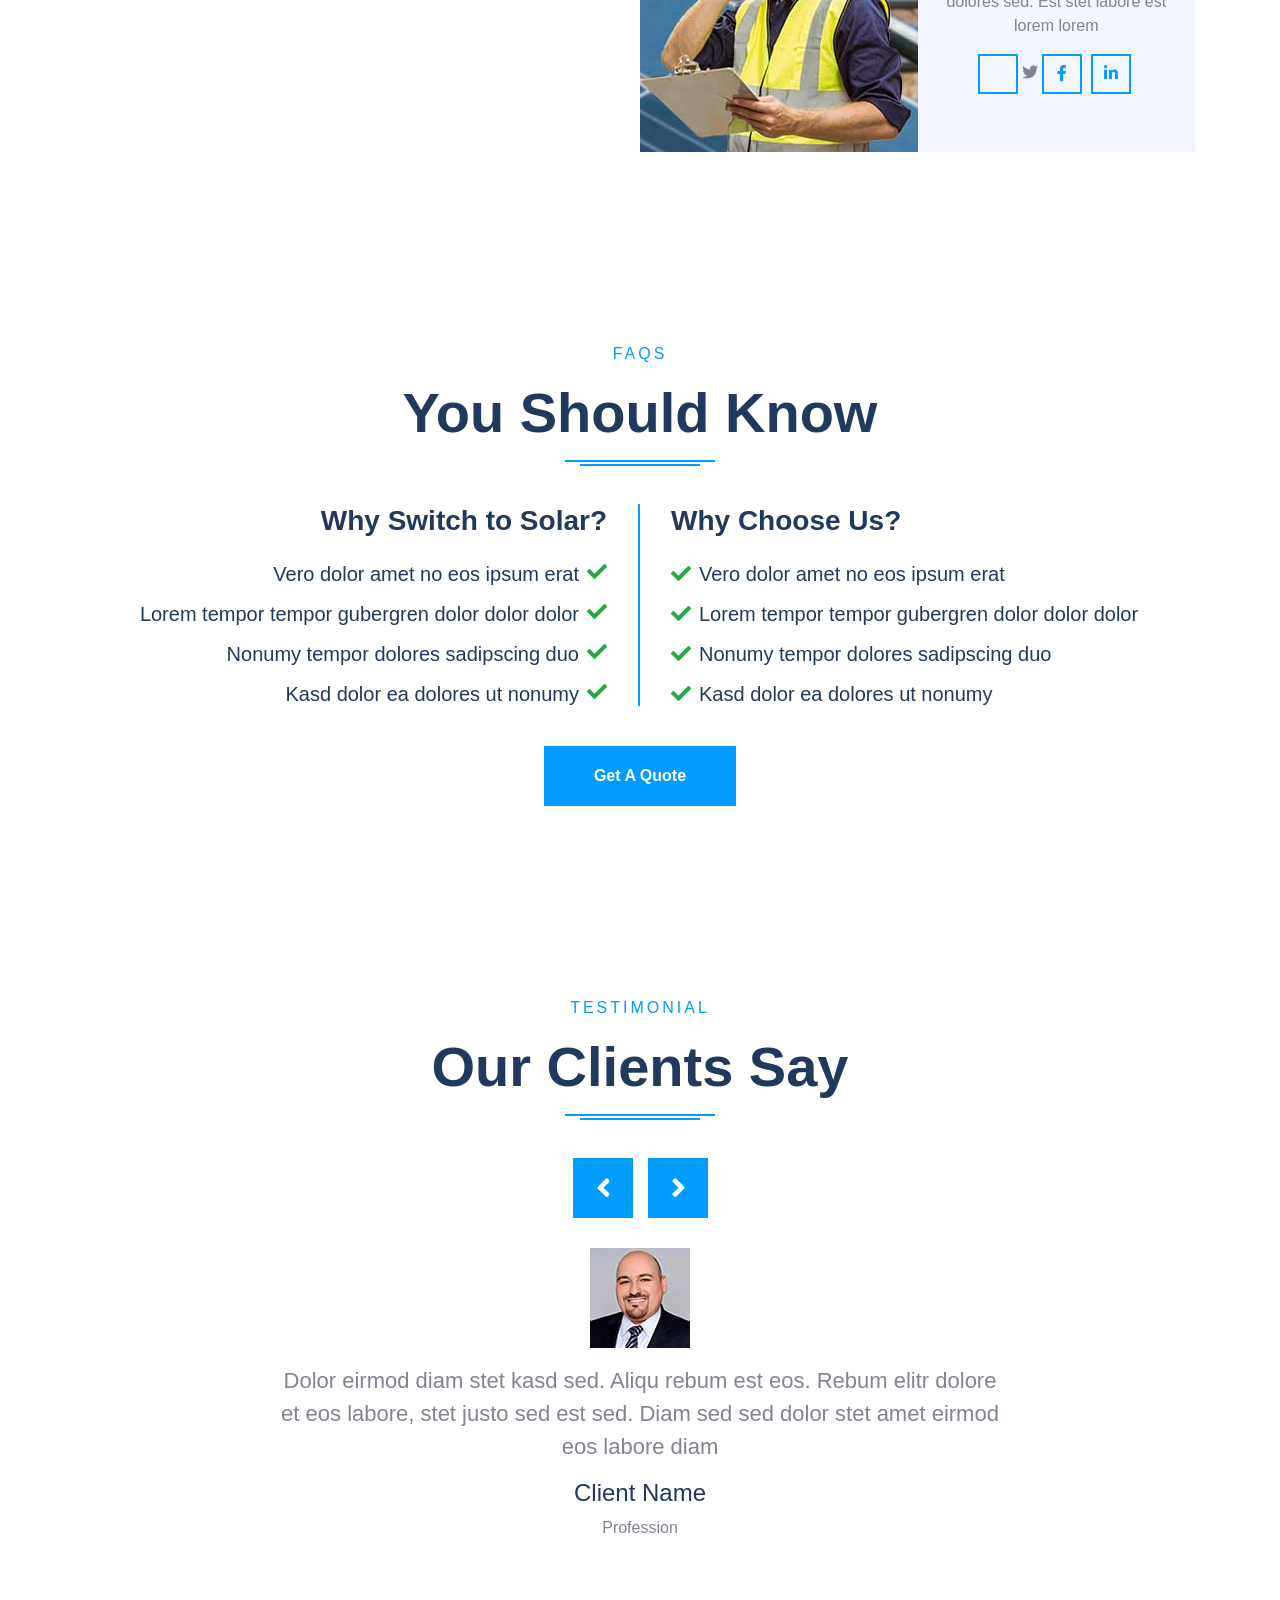
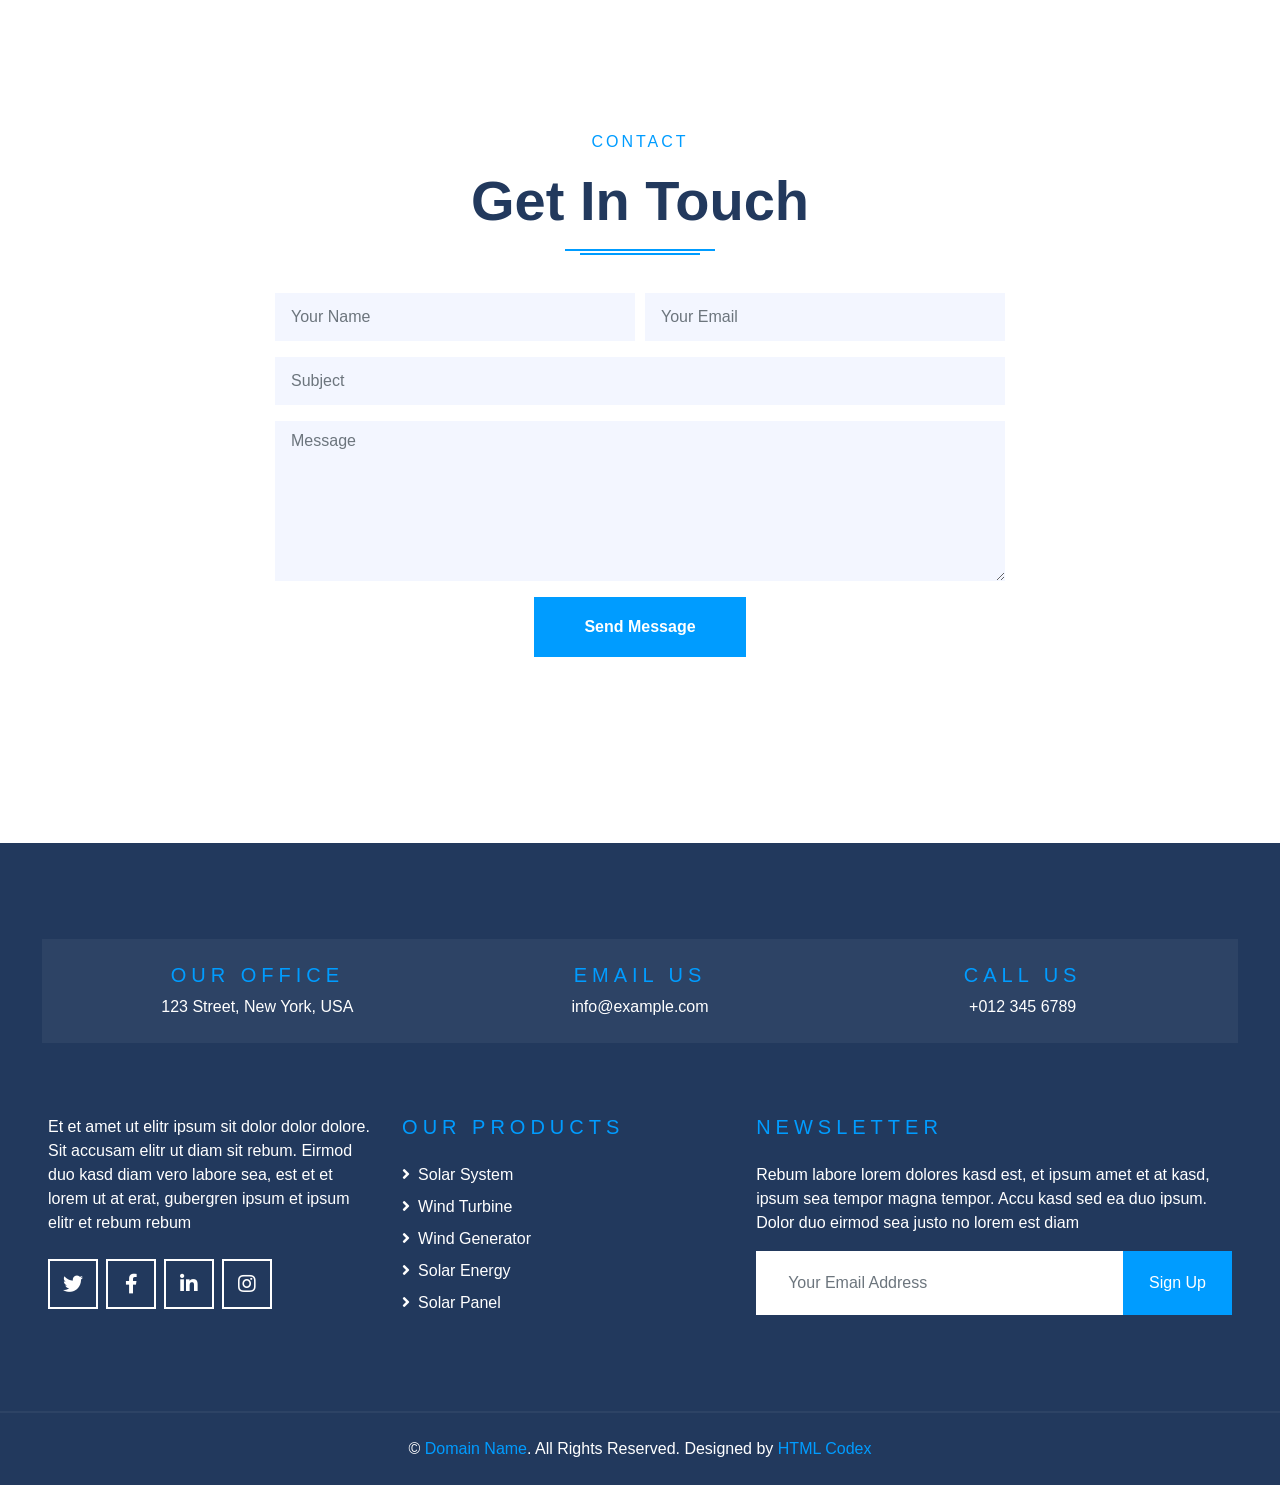
==== commit e5889928: "center navbar" ====
--- a/websimple/index.html
+++ b/websimple/index.html
@@ -3,7 +3,7 @@
 
 <head>
     <meta charset="utf-8">
-    <title>LLDIKTI4 - Website LLDIKTI4</title>
+    <title>Solar - Solar Energy Website Template</title>
     <meta content="width=device-width, initial-scale=1.0" name="viewport">
     <meta content="Free HTML Templates" name="keywords">
     <meta content="Free HTML Templates" name="description">
@@ -27,7 +27,7 @@
 </head>
 
 <body data-spy="scroll" data-target=".navbar" data-offset="51">
-    <!-- Navbar Start -->
+      <!-- Navbar Start -->
     <nav class="navbar fixed-top shadow-sm navbar-expand-lg bg-dark navbar-dark py-1 py-lg-0 px-lg-5">
         <a href="index.html" class="navbar-brand d-block d-lg-none">
             <h1 class="display-4 text-white text-uppercase m-0">LLDIKTI4</h1>
@@ -35,12 +35,13 @@
         <button type="button" class="navbar-toggler" data-toggle="collapse" data-target="#navbarCollapse">
             <span class="navbar-toggler-icon"></span>
         </button>
-        <div class="collapse navbar-collapse justify-content-between" id="navbarCollapse">
+        <div class="collapse navbar-collapse justify-content-center" id="navbarCollapse">
             <div class="navbar-nav ml-auto py-0">
                 <a href="#home" class="nav-item nav-link active">Home</a>
                 <a href="#about" class="nav-item nav-link">About</a>
                 <a href="#service" class="nav-item nav-link">Service</a>
-                <a href="#project" class="nav-item nav-link">Project</a>
+                <a href="#project" class="nav-item nav-link">Project </a>
+                
             </div>
             <a href="index.html" class="navbar-brand bg-primary px-4 mx-3 d-none d-lg-block">
                 <img class="navbar-brand bg-primary px-4 mx-3 d-none d-lg-block" src="https://i0.wp.com/www.lldikti4.id/wp-content/uploads/2021/09/LLDIKTI-LOGOrev1-1.png?resize=300%2C56&ssl=1" style="object-fit: cover;">
@@ -57,23 +58,22 @@
     </nav>
     <!-- Navbar End -->
 
-
     <!-- Carousel Start -->
     <div class="container-fluid p-0 mb-5 pb-5" id="home">
         <div id="header-carousel" class="carousel slide carousel-fade" data-ride="carousel">
             <div class="carousel-inner">
                 <div class="carousel-item position-relative active" style="height: 100vh; min-height: 400px;">
-                    <img class="position-absolute w-100 h-100" src="img/carousel-2.jpg" style="object-fit:cover;">
+                    <img class="position-absolute w-100 h-100" src="img/menara gedung sate.jpeg" style="object-fit: contain;">
                     <div class="carousel-caption d-flex flex-column align-items-center justify-content-center">
                         <div class="p-3" style="max-width: 900px;">
-                            <h4 class="text-white text-uppercase mb-4" style="letter-spacing: 3px;">Selamat Datang</h4>
-                            <h3 class="display-2 font-secondary text-white mb-4">di Website LLDIKTI Wilayah 4</h3>
-                            <a class="btn btn-light font-weight-bold py-3 px-5 mt-2 btn-scroll" href="#contact">Ada yang ingin ditanyakan ?</a>
+                            <h4 class="text-white text-uppercase mb-4" style="letter-spacing: 3px;">Semangat Juang</h4>
+                            <h3 class="display-2 font-secondary text-white mb-4">Membangun Pendidikan Jawa Barat</h3>
+                            <a class="btn btn-light font-weight-bold py-3 px-5 mt-2 btn-scroll" href="#contact">Get A Quote</a>
                         </div>
                     </div>
                 </div>
                 <div class="carousel-item position-relative" style="height: 100vh; min-height: 400px;">
-                    <img class="position-absolute w-100 h-100" src="https://i0.wp.com/www.lldikti4.id/wp-content/uploads/2022/04/hardiknas-2022-01-rev-1.png?fit=2084%2C2084&ssl=1" style="object-fit: contain;">
+                    <img class="position-absolute w-100 h-100" src="img/belajar.png" style="object-fit:fill;">
                     <div class="carousel-caption d-flex flex-column align-items-center justify-content-center">
                         <div class="p-3" style="max-width: 900px;">
                             <h4 class="text-white text-uppercase mb-4" style="letter-spacing: 3px;">Solar Energy</h4>
@@ -81,6 +81,43 @@
                             <a class="btn btn-light font-weight-bold py-3 px-5 mt-2 btn-scroll" href="#contact">Get A Quote</a>
                         </div>
                     </div>
+                
+                </div>
+                
+                <div class="carousel-item position-relative" style="height: 100vh; min-height: 400px;">
+                    <img class="position-absolute w-100 h-100" src="img/lomba LLDIKTI4.jpeg" style="object-fit: cover;">
+                    <div class="carousel-caption d-flex flex-column align-items-center justify-content-center">
+                        <div class="p-3" style="max-width: 900px;">
+                            <h4 class="text-white text-uppercase mb-4" style="letter-spacing: 3px;">Solar Energy3</h4>
+                            <h3 class="display-2 font-secondary text-white mb-4">Let The Sun Work For Your Home</h3>
+                            <a class="btn btn-light font-weight-bold py-3 px-5 mt-2 btn-scroll" href="#contact">Get A Quote</a>
+                        </div>
+                    </div>
+                
+                </div>
+                
+                <div class="carousel-item position-relative" style="height: 100vh; min-height: 400px;">
+                    <img class="position-absolute w-100 h-100" src="img/program belajar.jpeg" style="object-fit: contain;">
+                    <div class="carousel-caption d-flex flex-column align-items-center justify-content-center">
+                        <div class="p-3" style="max-width: 900px;">
+                            <h4 class="text-white text-uppercase mb-4" style="letter-spacing: 3px;">Solar Energy 4</h4>
+                            <h3 class="display-2 font-secondary text-white mb-4">Let The Sun Work For Your Home</h3>
+                            <a class="btn btn-light font-weight-bold py-3 px-5 mt-2 btn-scroll" href="#contact">Get A Quote</a>
+                        </div>
+                    </div>
+                
+                </div>
+
+                <div class="carousel-item position-relative" style="height: 100vh; min-height: 400px;">
+                    <img class="position-absolute w-100 h-100" src="img/cslldikti4.jpeg" style="object-fit: cover;">
+                    <div class="carousel-caption d-flex flex-column align-items-center justify-content-center">
+                        <div class="p-3" style="max-width: 900px;">
+                            <h4 class="text-white text-uppercase mb-4" style="letter-spacing: 3px;">Solar Energy5</h4>
+                            <h3 class="display-2 font-secondary text-white mb-4">Let The Sun Work For Your Home</h3>
+                            <a class="btn btn-light font-weight-bold py-3 px-5 mt-2 btn-scroll" href="#contact">Get A Quote</a>
+                        </div>
+                    </div>
+                
                 </div>
             </div>
             <a class="carousel-control-prev justify-content-start" href="#header-carousel" data-slide="prev">
@@ -103,7 +140,7 @@
         <div class="container py-5">
             <div class="row align-items-center">
                 <div class="col-lg-5">
-                    <img class="img-fluid mb-4 mb-lg-0" src="img/about.jpg" alt="">
+                    <img class="img-fluid mb-4 mb-lg-0" src="img/cslldikti4.jpeg" alt="">
                 </div>
                 <div class="col-lg-7">
                     <h6 class="text-uppercase text-primary mb-3" style="letter-spacing: 3px;">About Us</h6>
@@ -178,38 +215,32 @@
         </div>
         <div class="owl-carousel gallery-carousel">
             <div class="gallery-item">
-                <img class="img-fluid w-100" src="img/gallery-1.jpg" alt="">
-                <a class="btn btn-primary" href="img/gallery-1.jpg" data-lightbox="gallery">
+                <img class="img-fluid w-100" src="img/Gedungsate.jpg"  alt="" style="object-fit: cover;">
+                <a class="btn btn-primary" href="img/Gedungsate.jpg" data-lightbox="gallery">
                     <i class="fa fa-2x fa-plus text-white"></i>
                 </a>
             </div>
             <div class="gallery-item">
-                <img class="img-fluid w-100" src="img/gallery-2.jpg" alt="">
-                <a class="btn btn-primary" href="img/gallery-2.jpg" data-lightbox="gallery">
+                <img class="img-fluid w-100" src="img/program belajar.jpeg"  alt="" style="object-fit: cover;">
+                <a class="btn btn-primary" href="img/program belajar.jpeg" data-lightbox="gallery">
                     <i class="fa fa-2x fa-plus text-white"></i>
                 </a>
             </div>
             <div class="gallery-item">
-                <img class="img-fluid w-100" src="img/gallery-3.jpg" alt="">
-                <a class="btn btn-primary" href="img/gallery-3.jpg" data-lightbox="gallery">
+                <img class="img-fluid w-100 h-100" src="img/cslldikti4.jpeg"  alt="" style="object-fit: cover;">
+                <a class="btn btn-primary" href="img/cslldikti4.jpeg" data-lightbox="gallery">
                     <i class="fa fa-2x fa-plus text-white"></i>
                 </a>
             </div>
             <div class="gallery-item">
-                <img class="img-fluid w-100" src="img/gallery-4.jpg" alt="">
-                <a class="btn btn-primary" href="img/gallery-4.jpg" data-lightbox="gallery">
+                <img class="img-fluid w-100 h-100" src="img/lomba LLDIKTI4.jpeg"  alt="" style="object-fit: cover;">
+                <a class="btn btn-primary" href="img/lomba LLDIKTI4.jpeg" data-lightbox="gallery">
                     <i class="fa fa-2x fa-plus text-white"></i>
                 </a>
             </div>
             <div class="gallery-item">
-                <img class="img-fluid w-100" src="img/gallery-5.jpg" alt="">
-                <a class="btn btn-primary" href="img/gallery-5.jpg" data-lightbox="gallery">
-                    <i class="fa fa-2x fa-plus text-white"></i>
-                </a>
-            </div>
-            <div class="gallery-item">
-                <img class="img-fluid w-100" src="img/gallery-6.jpg" alt="">
-                <a class="btn btn-primary" href="img/gallery-6.jpg" data-lightbox="gallery">
+                <img class="img-fluid w-100" src="img/belajar.png" alt="" style="object-fit: cover;">
+                <a class="btn btn-primary" href="img/belajar.png" data-lightbox="gallery">
                     <i class="fa fa-2x fa-plus text-white"></i>
                 </a>
             </div>
@@ -300,7 +331,7 @@
                                 <p class="text-muted font-italic mb-2">Engineer</p>
                                 <p>Lorem elitr magna stet rebum dolores sed. Est stet labore est lorem lorem</p>
                                 <div class="position-relative mb-2">
-                                    <a class="btn btn-outline-primary btn-square mr-1" href="#"><i class="fab fa-twitter"></i></a>
+                                    <a class="btn btn-outline-primary btn-square mr-1" href="#"></a><i class="fab fa-twitter"></i></a>
                                     <a class="btn btn-outline-primary btn-square mr-1" href="#"><i class="fab fa-facebook-f"></i></a>
                                     <a class="btn btn-outline-primary btn-square mr-1" href="#"><i class="fab fa-linkedin-in"></i></a>
                                 </div>
